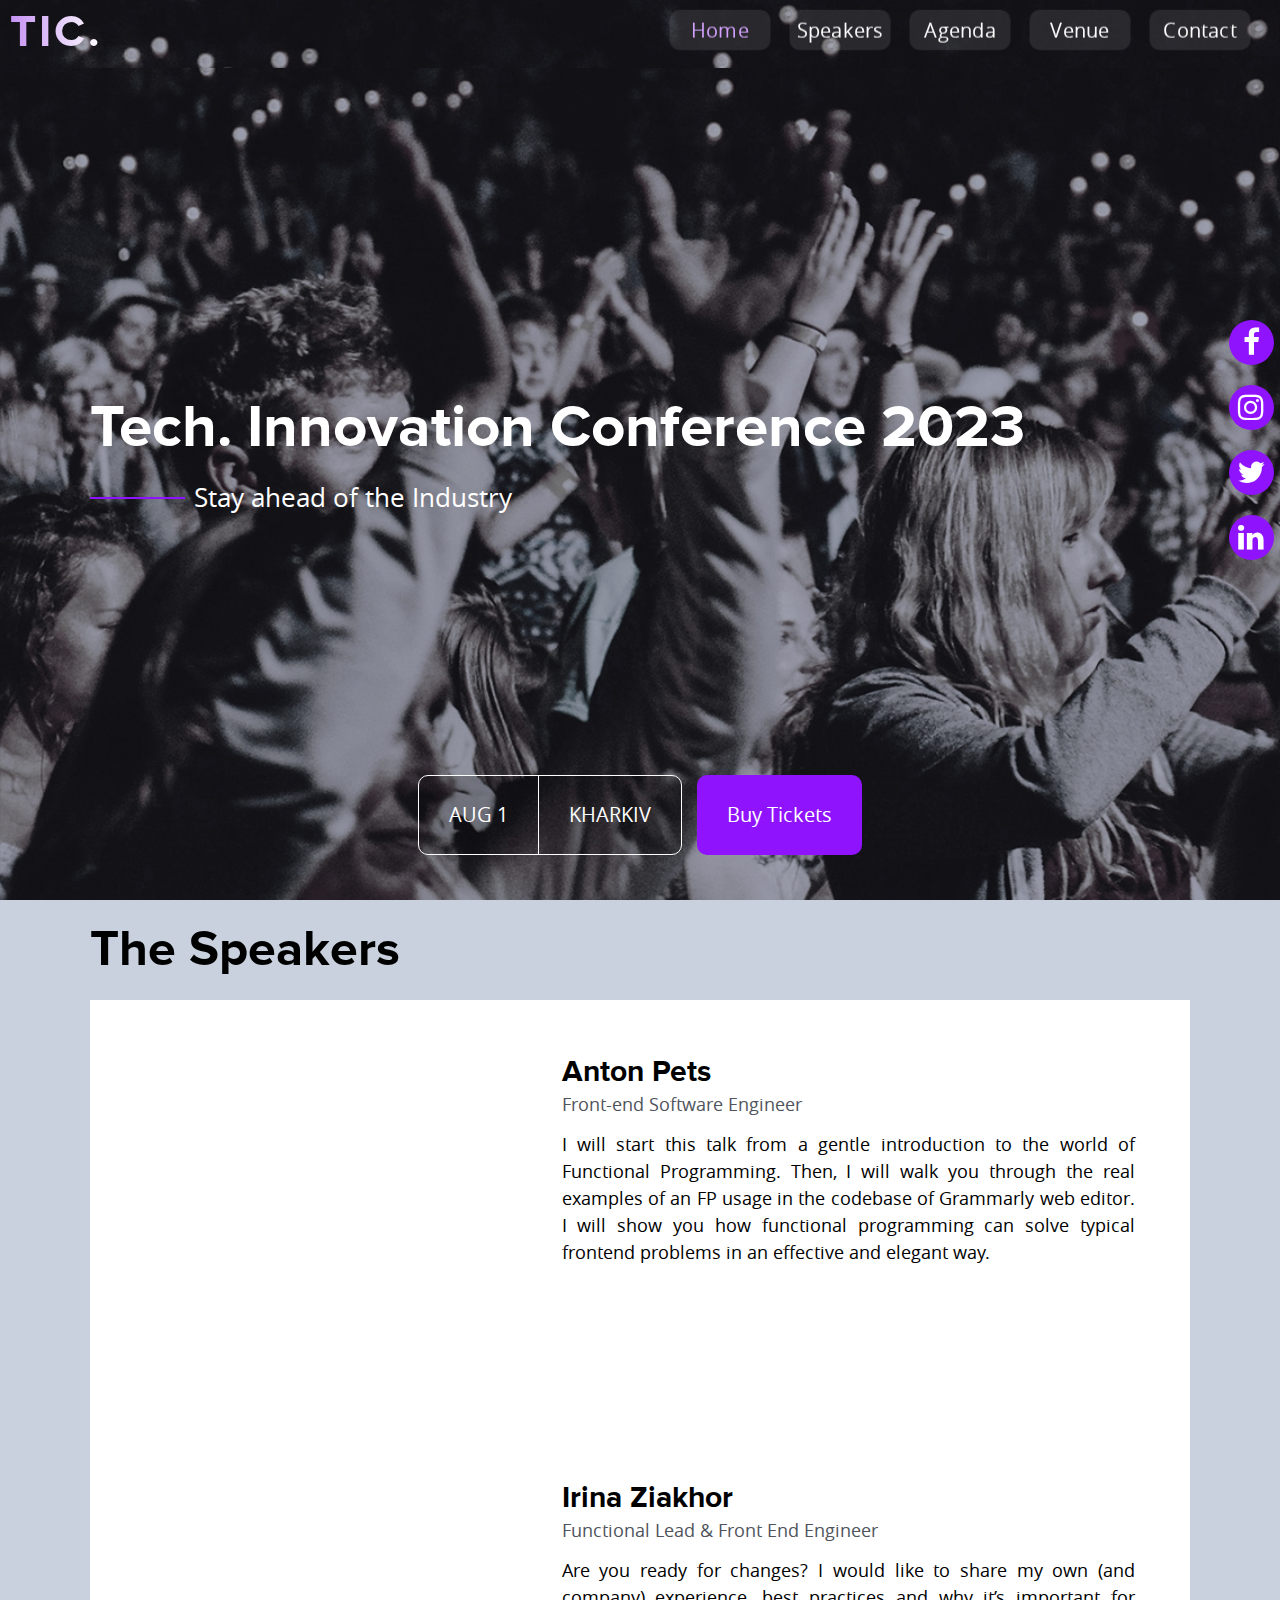
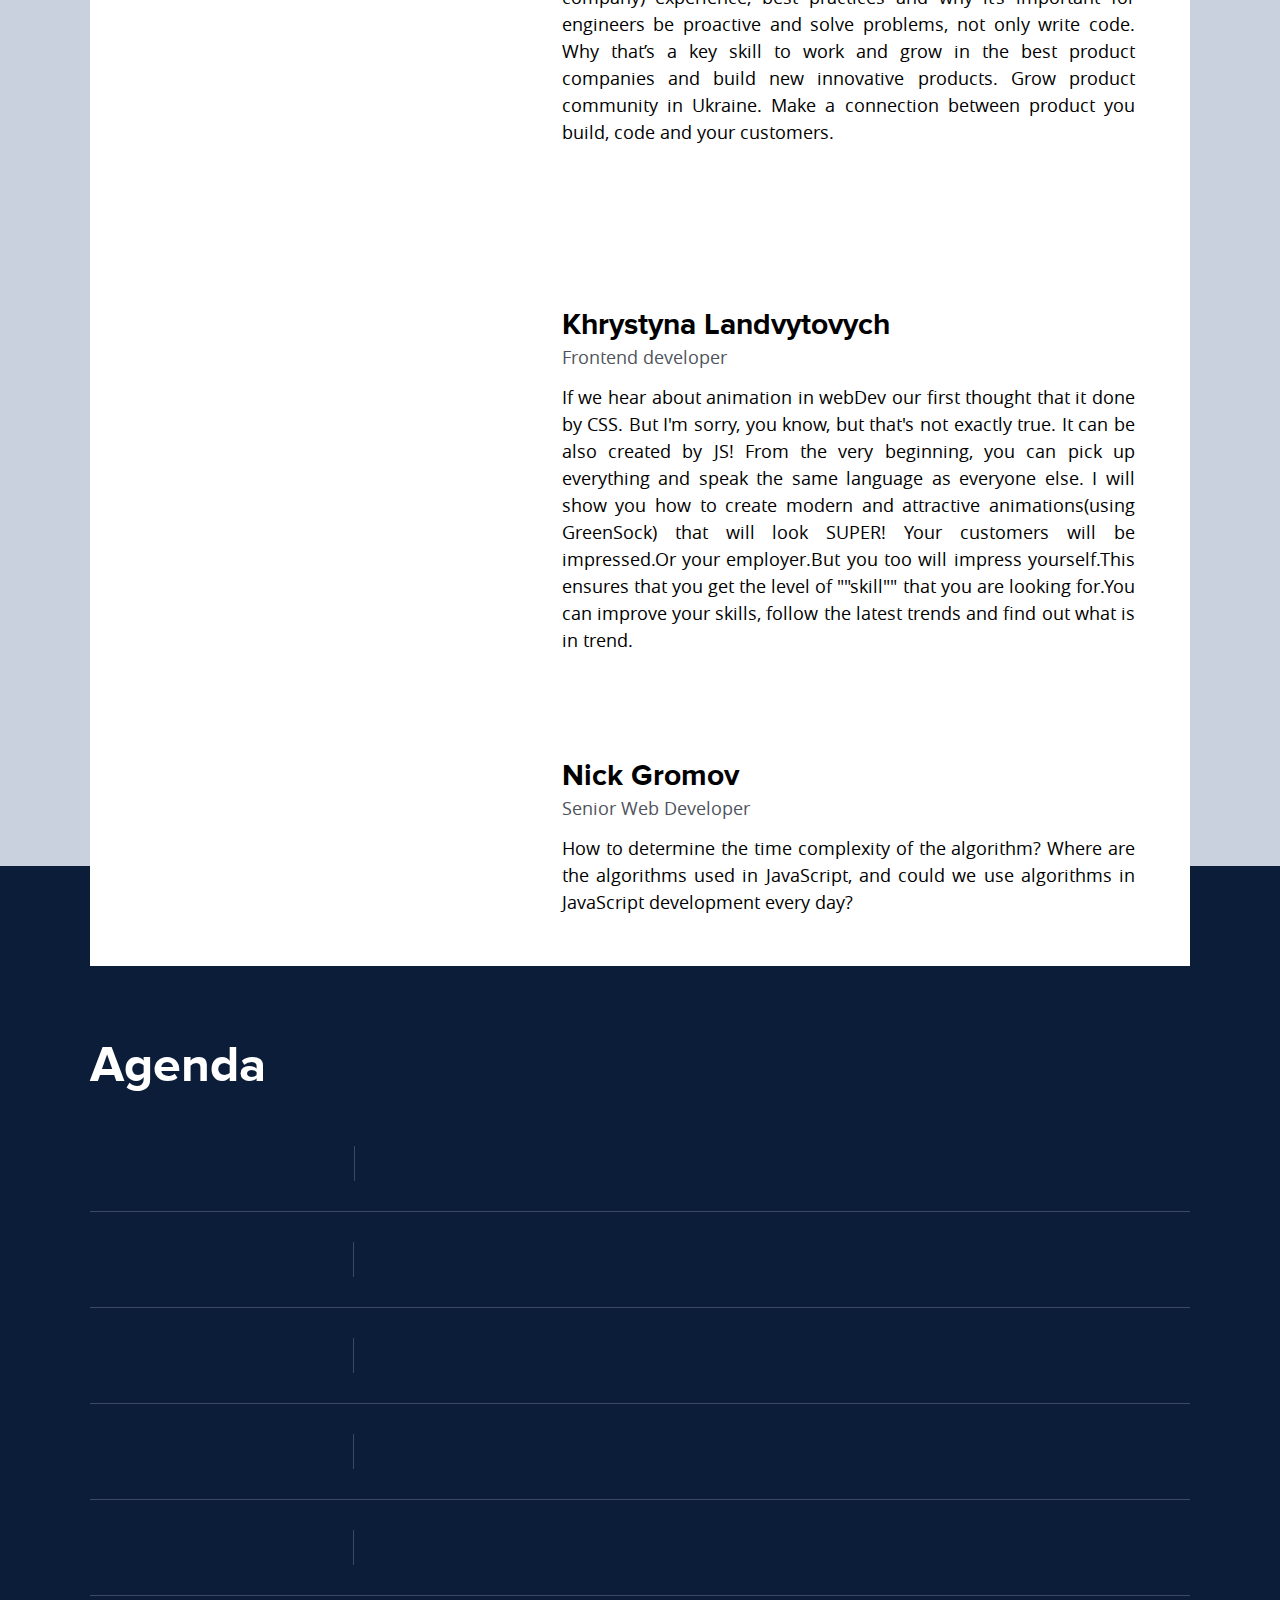
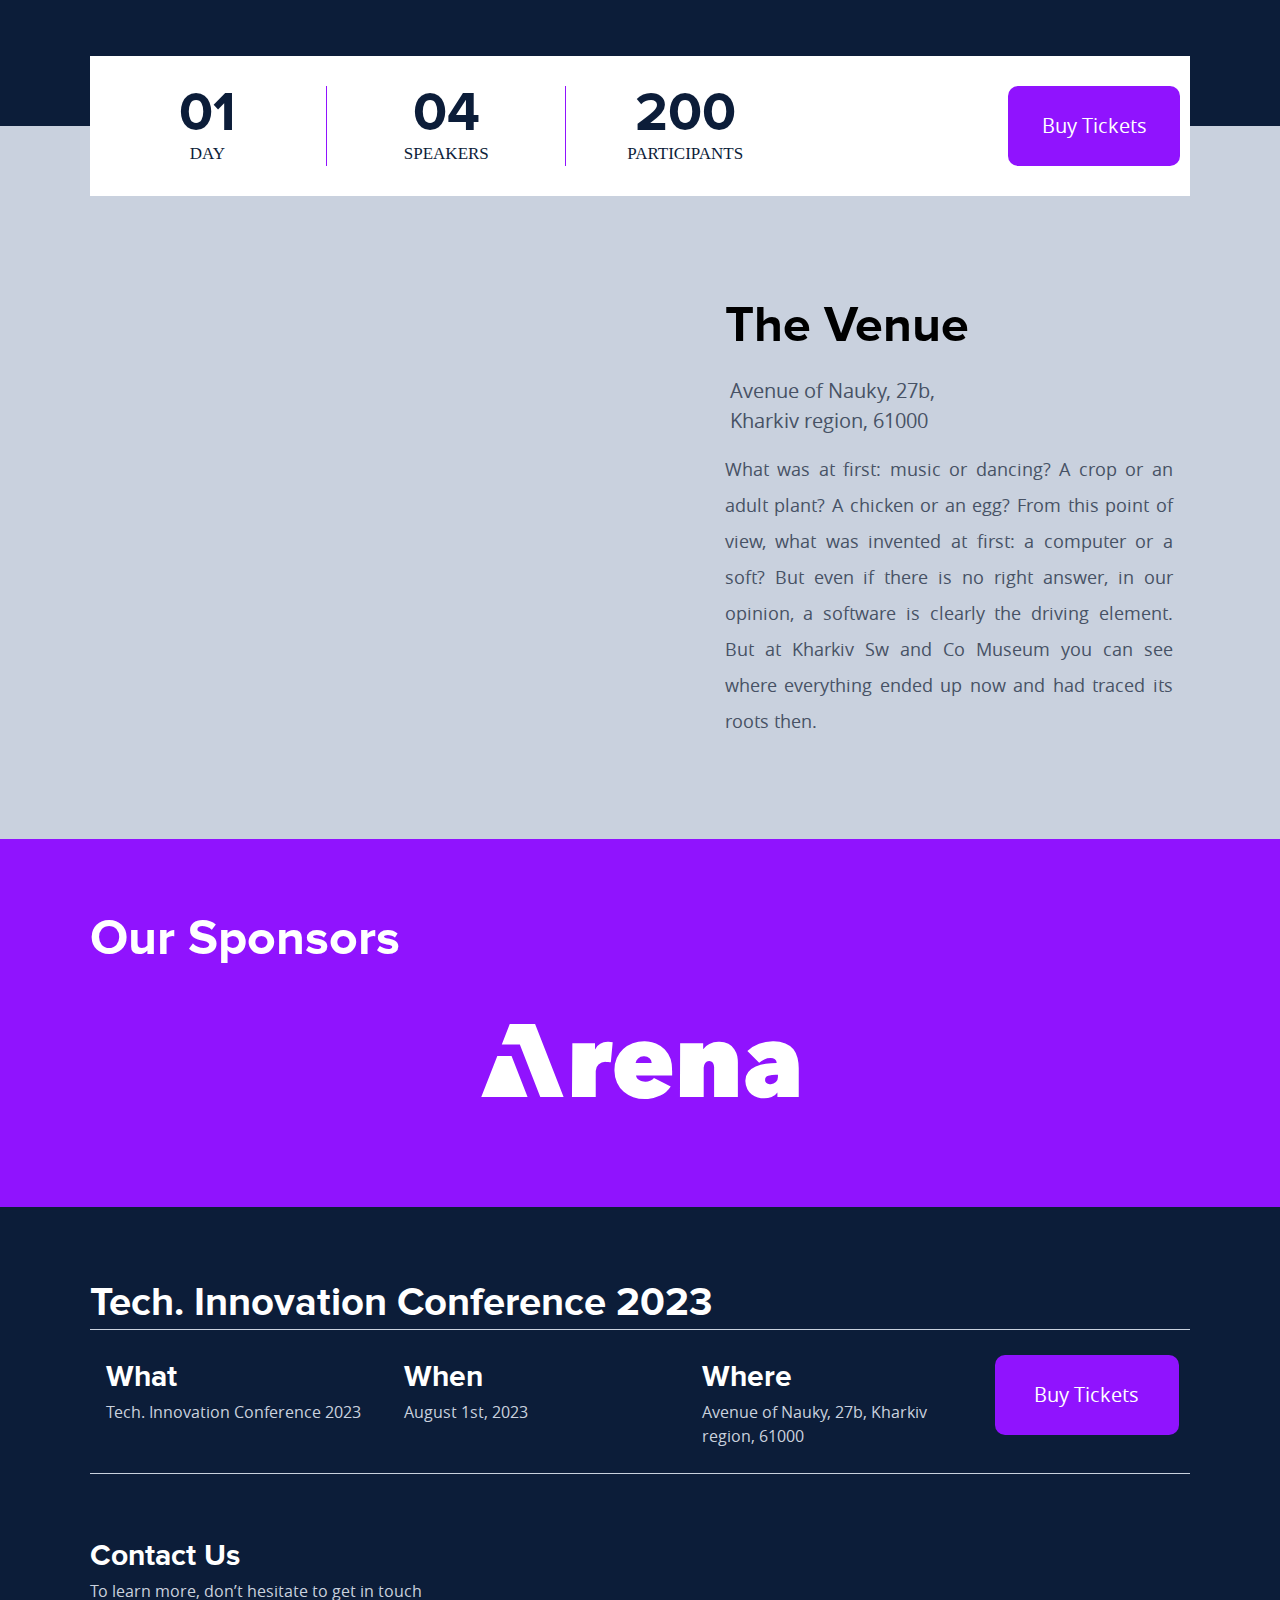
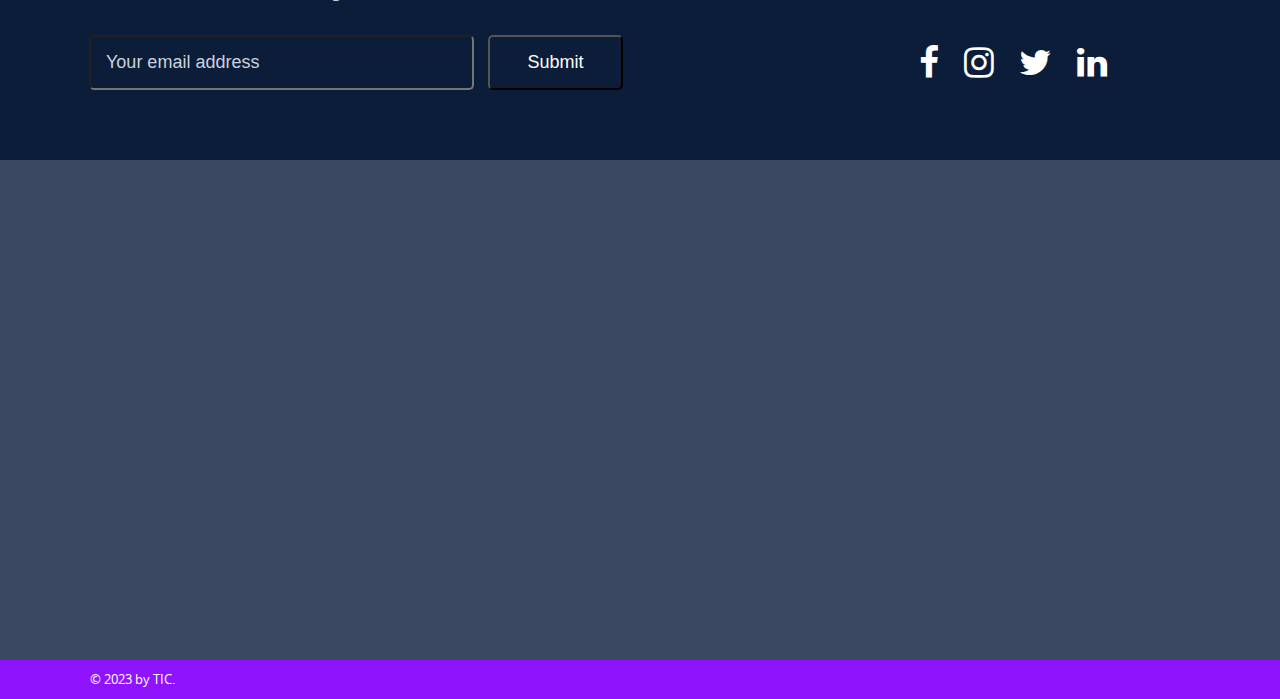
==== index.html @ 03f921d1 "all markup + math" ====
<!DOCTYPE html>
<html lang="en">
  <head>
    <meta charset="UTF-8" />
    <meta
      name="viewport"
      content="width=device-width, user-scalable=no, initial-scale=1.0, maximum-scale=1.0, minimum-scale=1.0"
    />
    <meta http-equiv="X-UA-Compatible" content="ie=edge" />
    <title>Tech</title>
    <link rel="stylesheet" href="css/reset.css" />
    <link rel="stylesheet" href="css/style.css" />
    <link rel="stylesheet" href="css/media.css" />
    <link
      rel="stylesheet"
      href="https://maxcdn.bootstrapcdn.com/font-awesome/4.5.0/css/font-awesome.min.css"
    />
  </head>

  <body>
    <header class="ba-header">
      <a href="#" class="ba-logo wow fadeInDown">
        TIC.
      </a>

      <button class="nav">
        <div class="nav__open">
          <span class="nav__open-line"></span>
          <span class="nav__open-line"></span>
          <span class="nav__open-line"></span>
        </div>
      </button>

      <nav>
        <ul class="menu">
          <li class="menu__item">
            <a href="#home" class="menu__item-link active">
              <span class="menu__item-link-hover menu__item-link--front"
                >Home</span
              >
              <span
                class="menu__item-link-hover menu__item-link--center"
              ></span>
              <span class="menu__item-link-hover menu__item-link--back"
                >Home</span
              >
            </a>
          </li>
          <li class="menu__item">
            <a href="#speakers" class="menu__item-link">
              <span class="menu__item-link-hover menu__item-link--front"
                >Speakers</span
              >
              <span
                class="menu__item-link-hover menu__item-link--center"
              ></span>
              <span class="menu__item-link-hover menu__item-link--back"
                >Speakers</span
              >
            </a>
          </li>
          <li class="menu__item">
            <a href="#agenda" class="menu__item-link">
              <span class="menu__item-link-hover menu__item-link--front"
                >Agenda</span
              >
              <span
                class="menu__item-link-hover menu__item-link--center"
              ></span>
              <span class="menu__item-link-hover menu__item-link--back"
                >Agenda</span
              >
            </a>
          </li>
          <li class="menu__item">
            <a href="#venue" class="menu__item-link">
              <span class="menu__item-link-hover menu__item-link--front"
                >Venue</span
              >
              <span
                class="menu__item-link-hover menu__item-link--center"
              ></span>
              <span class="menu__item-link-hover menu__item-link--back"
                >Venue</span
              >
            </a>
          </li>
          <li class="menu__item">
            <a href="#contact" class="menu__item-link">
              <span class="menu__item-link-hover menu__item-link--front"
                >Contact</span
              >
              <span
                class="menu__item-link-hover menu__item-link--center"
              ></span>
              <span class="menu__item-link-hover menu__item-link--back"
                >Contact</span
              >
            </a>
          </li>
        </ul>
      </nav>
    </header>

    <main>
      <section class="hero" id="home">
        <div class="container">
          <div>
            <h1
              class="hero__title  wow fadeInDown"
              data-wow-delay="1s"
              data-wow-duration="1s"
            >
              Tech. Innovation Conference 2023
            </h1>
            <p
              class="hero__tagline wow fadeInLeft"
              data-wow-delay="1.4s"
              data-wow-duration="2.5s"
            >
              Stay ahead of the Industry
            </p>
          </div>
          <div class="hero__about">
            <div class="hero__date">
              <p>
                AUG 1
              </p>
              <p>
                KHARKIV
              </p>
            </div>
            <div class="hero__btn">
              <a href="tickects.html" target="_blank">
                Buy Tickets
              </a>
            </div>
          </div>
          <div class="social">
            <ul class="social__wrapper">
              <li class="social__item">
                <a href="http://facebook.com" target="_blank">
                  <i class="fa fa-facebook-f"></i>
                </a>
              </li>
              <li class="social__item">
                <a href="http://instagram.com" target="_blank">
                  <i class="fa fa-instagram"></i>
                </a>
              </li>
              <li class="social__item">
                <a href="http://twitter.com" target="_blank">
                  <i class="fa fa-twitter"></i>
                </a>
              </li>
              <li class="social__item">
                <a href="http://linkedin.com" target="_blank">
                  <i class="fa fa-linkedin"></i>
                </a>
              </li>
            </ul>
          </div>
        </div>
      </section>

      <section class="speakers" id="speakers">
        <div class="container">
          <div class="speakers__title">
            <h2 class="speakers__title" data-after="FEATURED INDUSTRY EXPERTS">
              the speakers
            </h2>
          </div>

          <div class="speakers__wrapper">
            <div class="speakers__item row">
              <div
                class="speakers__photo col-xxxl-4 col-xxl-4 col-xl-4 col-lg-4 col-md-4 col-sm-12 col-xs-12 wow"
              >
                <img src="img/speakers/AntonPets.png" alt="Anton Pets" />
              </div>
              <div
                class="speakers__info col-xxxl-7 col-xxl-7 col-xl-7 col-lg-7 col-md-7 col-sm-12 col-xs-12"
              >
                <h3 class="speakers__name">
                  Anton Pets
                </h3>
                <p class="speakers__speciality">
                  Front-end Software Engineer
                </p>
                <p class="speakers__report">
                  I will start this talk from a gentle introduction to the world
                  of Functional Programming. Then, I will walk you through the
                  real examples of an FP usage in the codebase of Grammarly web
                  editor. I will show you how functional programming can solve
                  typical frontend problems in an effective and elegant way.
                </p>
              </div>
            </div>

            <div class="speakers__item row">
              <div
                class="speakers__photo col-xxxl-4 col-xxl-4 col-xl-4 col-lg-4 col-md-4 col-sm-12 col-xs-12 wow"
              >
                <img src="img/speakers/IrinaZiakhor.jpg" alt="Irina Ziakhor" />
              </div>
              <div
                class="speakers__info col-xxxl-7 col-xxl-7 col-xl-7 col-lg-7 col-md-7 col-sm-12 col-xs-12"
              >
                <h3 class="speakers__name">
                  Irina Ziakhor
                </h3>
                <p class="speakers__speciality">
                  Functional Lead & Front End Engineer
                </p>
                <p class="speakers__report">
                  Are you ready for changes? I would like to share my own (and
                  company) experience, best practices and why it’s important for
                  engineers be proactive and solve problems, not only write
                  code. Why that’s a key skill to work and grow in the best
                  product companies and build new innovative products. Grow
                  product community in Ukraine. Make a connection between
                  product you build, code and your customers.
                </p>
              </div>
            </div>

            <div class="speakers__item row">
              <div
                class="speakers__photo col-xxxl-4 col-xxl-4 col-xl-4 col-lg-4 col-md-4 col-sm-12 col-xs-12 wow"
              >
                <img
                  src="img/speakers/KhristinaLandvytovych.jpg"
                  alt="Khrysyna Landvytovych"
                />
              </div>
              <div
                class="speakers__info col-xxxl-7 col-xxl-7 col-xl-7 col-lg-7 col-md-7 col-sm-12 col-xs-12"
              >
                <h3 class="speakers__name">
                  Khrystyna Landvytovych
                </h3>
                <p class="speakers__speciality">
                  Frontend developer
                </p>
                <p class="speakers__report">
                  If we hear about animation in webDev our first thought that it
                  done by CSS. But I'm sorry, you know, but that's not exactly
                  true. It can be also created by JS! From the very beginning,
                  you can pick up everything and speak the same language as
                  everyone else. I will show you how to create modern and
                  attractive animations(using GreenSock) that will look SUPER!
                  Your customers will be impressed.Or your employer.But you too
                  will impress yourself.This ensures that you get the level of
                  ""skill"" that you are looking for.You can improve your
                  skills, follow the latest trends and find out what is in
                  trend.
                </p>
              </div>
            </div>

            <div class="speakers__item row">
              <div
                class="speakers__photo col-xxxl-4 col-xxl-4 col-xl-4 col-lg-4 col-md-4 col-sm-12 col-xs-12 wow"
              >
                <img src="img/speakers/NickGromov.png" alt="Nick Gromov" />
              </div>
              <div
                class="speakers__info col-xxxl-7 col-xxl-7 col-xl-7 col-lg-7 col-md-7 col-sm-12 col-xs-12"
              >
                <h3 class="speakers__name">
                  Nick Gromov
                </h3>
                <p class="speakers__speciality">
                  Senior Web Developer
                </p>
                <p class="speakers__report">
                  How to determine the time complexity of the algorithm? Where
                  are the algorithms used in JavaScript, and could we use
                  algorithms in JavaScript development every day?
                </p>
              </div>
            </div>
          </div>
        </div>
      </section>

      <section class="agenda" id="agenda">
        <div class="container">
          <h1 class="agenda__title" data-after="aug 1">
            Agenda
          </h1>
          <ul class="agenda__wrapper">
            <li
              class="agenda__item  col-xxl-12 col-xl-12 col-lg-12 col-md-12 col-sm-12 col-xs-12"
            >
              <p class="agenda__item--time">
                <span
                  class="wow fadeInLeft"
                  data-wow-delay="0.1s"
                  data-wow-duration="1.5s"
                >
                  10:00
                </span>
              </p>
              <p
                class="agenda__item--name wow fadeInRight"
                data-wow-delay="0.3s"
                data-wow-duration="1.5s"
              >
                Meet & Greet
              </p>
            </li>
            <li
              class="agenda__item  col-xxl-12 col-xl-12 col-lg-12 col-md-12 col-sm-12 col-xs-12"
            >
              <p class="agenda__item--time">
                <span
                  class="wow fadeInLeft"
                  data-wow-delay="0.4s"
                  data-wow-duration="1.5s"
                >
                  12:00
                </span>
              </p>
              <p
                class="agenda__item--name wow fadeInRight"
                data-wow-delay="0.6s"
                data-wow-duration="1.5s"
              >
                Sessions Stage
              </p>
            </li>
            <li
              class="agenda__item  col-xxl-12 col-xl-12 col-lg-12 col-md-12 col-sm-12 col-xs-12"
            >
              <p class="agenda__item--time">
                <span
                  class="wow fadeInLeft"
                  data-wow-delay="0.7s"
                  data-wow-duration="1.5s"
                  >13:00</span
                >
              </p>
              <p
                class="agenda__item--name wow fadeInRight"
                data-wow-delay="0.9s"
                data-wow-duration="1.5s"
              >
                Lunch
              </p>
            </li>
            <li
              class="agenda__item  col-xxl-12 col-xl-12 col-lg-12 col-md-12 col-sm-12 col-xs-12"
            >
              <p class="agenda__item--time">
                <span
                  class="wow fadeInLeft"
                  data-wow-delay="1s"
                  data-wow-duration="1.5s"
                >
                  14:00
                </span>
              </p>
              <p
                class="agenda__item--name wow fadeInRight"
                data-wow-delay="1.2s"
                data-wow-duration="1.5s"
              >
                Networking
              </p>
            </li>
            <li
              class="agenda__item  col-xxl-12 col-xl-12 col-lg-12 col-md-12 col-sm-12 col-xs-12"
            >
              <p class="agenda__item--time">
                <span
                  class="wow fadeInLeft"
                  data-wow-delay="1.3s"
                  data-wow-duration="1.5s"
                >
                  16:00
                </span>
              </p>
              <p
                class="agenda__item--name wow fadeInRight"
                data-wow-delay="1.5s"
                data-wow-duration="1.5s"
              >
                Q & A Session
              </p>
            </li>
          </ul>

          <div
            class="agenda__day col-xxxl-12 col-xxl-12 col-xl-12 col-lg-12 col-md-12"
          >
            <div class="col-xxl-8 col-xl-8 col-lg-8 col-md-8">
              <div class="row">
                <div
                  class="agenda__day-about col-xxxl-4 col-xxl-4 col-xl-4 col-lg-4 col-md-4"
                >
                  <p class="agenda__day-number">
                    01
                  </p>
                  <p class="agenda__day-name">
                    day
                  </p>
                </div>
                <div
                  class="agenda__day-about col-xxxl-4 col-xxl-4 col-xl-4 col-lg-4 col-md-4"
                >
                  <p class="agenda__day-number">
                    04
                  </p>
                  <p class="agenda__day-name">
                    speakers
                  </p>
                </div>
                <div
                  class="agenda__day-about col-xxxl-4 col-xxl-4 col-xl-4 col-lg-4 col-md-4"
                >
                  <p class="agenda__day-number">
                    200
                  </p>
                  <p class="agenda__day-name">
                    participants
                  </p>
                </div>
              </div>
            </div>
            <div class="col-xxl-2 col-xl-2 col-lg-2 col-md-3 col-lg-3">
              <div class="agenda__day-link">
                <a href="tickects.html" target="_blank">
                  Buy Tickets
                </a>
              </div>
            </div>
          </div>
        </div>
      </section>

      <section class="venue" id="venue">
        <div class="container">
          <div
            class="col-xxxl-5 col-xxl-5 col-xl-5 col-lg-5 col-md-5 col-sm-12 col-xs-12 venue__wrapper"
          >
            <h2 class="venue__title">
              the venue
            </h2>
            <address
              class="venue__address col-xxxl-6 col-xxl-6 col-xl-6 col-lg-6 col-md-6 col-sm-12 col-xs-12"
            >
              Avenue of Nauky, 27b, Kharkiv region, 61000
            </address>
            <p class="venue__text">
              What was at first: music or dancing? A crop or an adult plant? A
              chicken or an egg? From this point of view, what was invented at
              first: a computer or a soft? But even if there is no right answer,
              in our opinion, a software is clearly the driving element. But at
              Kharkiv Sw and Co Museum you can see where everything ended up now
              and had traced its roots then.
            </p>
          </div>
        </div>
      </section>

      <section class="sponsor">
        <div class="container">
          <h2 class="sponsor__title" data-after="leading in the industry">
            Our Sponsors
          </h2>
          <div class="row sponsor__wrapper ba-slider">
            <div class="sponsor__item">
              <a href="#">
                <svg height="75">
                  <use xlink:href="#arena"></use>
                </svg>
              </a>
            </div>
            <div class="sponsor__item">
              <a href="#">
                <svg height="75">
                  <use xlink:href="#bayview"></use>
                </svg>
              </a>
            </div>
            <div class="sponsor__item">
              <a href="#">
                <svg height="75">
                  <use xlink:href="#ciberfox"></use>
                </svg>
              </a>
            </div>
            <div class="sponsor__item">
              <a href="#">
                <svg height="75">
                  <use xlink:href="#chasebrands"></use>
                </svg>
              </a>
            </div>
          </div>
        </div>
      </section>

      <section class="contact" id="contact">
        <div class="container">
          <h2 class="contact__title">
            Tech. Innovation Conference 2023
          </h2>
          <div class="contact__wrapper row">
            <div
              class="contact__item col-xxxl-3 col-xxl-3 col-xl-3 col-lg-3 col-md-3 col-sm-12 col-xs-12"
            >
              <p class="contact__name">
                what
              </p>
              <p class="contact__about">
                Tech. Innovation Conference 2023
              </p>
            </div>
            <div
              class="contact__item col-xxxl-3 col-xxl-3 col-xl-3 col-lg-3 col-md-3 col-sm-12 col-xs-12"
            >
              <p class="contact__name">
                when
              </p>
              <p class="contact__about">
                August 1st, 2023
              </p>
            </div>
            <div
              class="contact__item col-xxxl-3 col-xxl-3 col-xl-3 col-lg-3 col-md-3 col-sm-12 col-xs-12"
            >
              <p class="contact__name">
                where
              </p>
              <address class="contact__about">
                Avenue of Nauky, 27b, Kharkiv region, 61000
              </address>
            </div>
            <div
              class="contact__link col-xxxl-2 col-xxl-2 col-xl-2 col-lg-3 col-md-3 col-sm-6 col-xs-8"
            >
              <a href="tickects.html" target="_blank">
                Buy Tickets
              </a>
            </div>
          </div>
          <h3 class="contact__form-name">
            contact us
          </h3>
          <p class="contact__text">
            To learn more, don’t hesitate to get in touch
          </p>
          <div class="row contact__form">
            <div
              class="col-xxxl-6 col-xxl-6 col-xl-6 col-lg-7 col-md-12 col-sm-12 col-xs-12"
            >
              <form action="" method="">
                <input
                  type="email"
                  name="email"
                  id=""
                  placeholder="Your email address"
                  required
                />
                <input type="submit" value="Submit" />
              </form>
            </div>
            <div
              class="col-xxxl-6 col-xxl-6 col-xl-6 col-lg-5 col-md-12 col-sm-12 col-xs-12 social"
            >
              <ul class="social__wrapper">
                <li class="social__item">
                  <a href="http://facebook.com" target="_blank">
                    <i class="fa fa-facebook-f"></i>
                  </a>
                </li>
                <li class="social__item">
                  <a href="http://instagram.com" target="_blank">
                    <i class="fa fa-instagram"></i>
                  </a>
                </li>
                <li class="social__item">
                  <a href="http://twitter.com" target="_blank">
                    <i class="fa fa-twitter"></i>
                  </a>
                </li>
                <li class="social__item">
                  <a href="http://linkedin.com" target="_blank">
                    <i class="fa fa-linkedin"></i>
                  </a>
                </li>
              </ul>
            </div>
          </div>
        </div>
      </section>

      <section>
      <div id="map"></div>
      </section>
      
    </main>

    <footer class="ba-footer">
      <div class="container">
        <p>© 2023 by TIC.</p>
      </div>
    </footer>

    <div class="visually-hidden">
      <svg width="0" height="0" style="position:absolute">
        <symbol viewBox="0 0 66.81 15.782" id="arena">
          <g>
            <path
              d="M19.17 4.05h4.77v1.29a3.07 3.07 0 0 1 2.77-1.59 3.54 3.54 0 0 1 .95.11l-.39 4.21a3.58 3.58 0 0 0-.53-.1h-.52a2.15 
                        2.15 0 0 0-1.55.56 1.85 1.85 0 0 0-.58 1.37v5.48h-5zm21 5.76v1.05h-7.6a1.06 1.06 0 0 0 .21.54 1.74 1.74 0 0 0 .45.4 1.79 
                        1.79 0 0 0 .6.26 2.59 2.59 0 0 0 .68.09 2.32 2.32 0 0 0 1.14-.25 2.14 2.14 0 0 0 .7-.55l3.52 1.79a5.22 5.22 0 0 1-2.18 1.93 
                        7.37 7.37 0 0 1-3.31.71 7.48 7.48 0 0 1-2.39-.39 6.17 6.17 0 0 1-2-1.15 5.55 5.55 0 0 1-1.42-1.9 6.1 6.1 0 0 1-.54-2.64 6.19 
                        6.19 0 0 1 .49-2.52 5.61 5.61 0 0 1 1.35-1.91 6.1 6.1 0 0 1 2-1.22 7.14 7.14 0 0 1 2.46-.42 6.16 6.16 0 0 1 2.43.46 5.33 
                        5.33 0 0 1 1.87 1.28 5.84 5.84 0 0 1 1.22 2 7.08 7.08 0 0 1 .28 2.44zM35.85 8.2a1.24 1.24 0 0 0-.44-1 1.72 1.72 0 0 0-1.19-.39 
                        1.7 1.7 0 0 0-1.22.46 1.63 1.63 0 0 0-.52.93zm6-4.15h4.85V5.3A3.43 3.43 0 0 1 48 4.22a4 4 0 0 1 2-.47 4.12 4.12 0 0 1 2 .43 3.61 
                        3.61 0 0 1 1.24 1.11 4.16 4.16 0 0 1 .64 1.51A8 8 0 0 1 54 8.48v6.87h-5v-6a2.1 2.1 0 0 0-.26-1.21 1 1 0 0 0-.81-.34 1 1 0 0 0-.8.4
                         1.79 1.79 0 0 0-.32 1.15v6h-5zm20.3 4.13a.89.89 0 0 0-.35-.77 1.66 1.66 0 0 0-.94-.24 2.91 2.91 0 0 0-1.3.29 5.48 5.48 0 0 0-1.08.67L56 
                         5.69a7.16 7.16 0 0 1 2.45-1.53 8.11 8.11 0 0 1 2.92-.53 6.8 6.8 0 0 1 2.63.45 4 4 0 0 1 1.7 1.24 4.7 4.7 0 0 1 .86 1.85 9.41 9.41 0 0 1 .25 
                         2.23v5.95h-4.49v-.91a2.39 2.39 0 0 1-1.22.93 4.84 4.84 0 0 1-1.55.28 5 5 0 0 1-1.36-.2 3.67 3.67 0 0 1-1.27-.62 3.21 3.21 0 0 1-.92-1.12 3.46 
                         3.46 0 0 1-.42-1.71 2.94 2.94 0 0 1 .61-1.92 4.15 4.15 0 0 1 1.56-1.16 7.51 7.51 0 0 1 2.11-.57 18.2 18.2 0 0 1 2.29-.15zm0 2.49a5.64 5.64 0 0 
                         0-1.76.23.88.88 0 0 0-.66.88.65.65 0 0 0 .11.4.87.87 0 0 0 .27.27 1.61 1.61 0 0 0 .38.16 1.33 1.33 0 0 0 .38.05 1.48 1.48 0 0 0 1.13-.45 1.6 1.6 
                         0 0 0 .43-1.16v-.38zM11.33 0H6L4.32 4.34h3.8l4.3 11h4.91zM0 15.35h9.75L6.38 6.71h-3z"
            ></path>
          </g>
        </symbol>
        <symbol viewBox="0 0 106.961 20.071" id="bayview">
          <g>
            <path
              d="M30.35 9.74a3.39 3.39 0 0 0-1.07-.52 2.47 2.47 0 0 0-.64-.12 3.19 3.19 0 0 0 1.11-.34 3.33 3.33 0 0 0 .86-.66 2.79 2.79 0 0 0 .56-.9 3 3 0 
                        0 0 .2-1.08 4.09 4.09 0 0 0-.23-1.33 3.06 3.06 0 0 0-.74-1.16 3.74 3.74 0 0 0-1.4-.87 6 6 0 0 0-2.1-.31h-5.6v14h5.61a7.35 7.35 0 0 0 2-.25 4.44 
                        4.44 0 0 0 1.54-.76 3.34 3.34 0 0 0 1-1.22 3.79 3.79 0 0 0 .36-1.69 3.16 3.16 0 0 0-.44-1.74 3.68 3.68 0 0 0-1.02-1.05zm-8.19-6.55h4.75a6.4 6.4 
                        0 0 1 1.34.14 3.28 3.28 0 0 1 1.13.46 2.48 2.48 0 0 1 .79.85 2.61 2.61 0 0 1 .29 1.28A2.66 2.66 0 0 1 29.58 8a3.89 3.89 0 0 1-2.67.8h-4.75zm7.7 
                        11.73a4.83 4.83 0 0 1-2.95.8h-4.75V9.55h4.75a8.48 8.48 0 0 1 1.4.13 4.18 4.18 0 0 1 1.3.46 2.78 2.78 0 0 1 .95.92 2.66 2.66 0 0 1 .37 1.48 2.75 
                        2.75 0 0 1-1.07 2.38zm11.38.79a.66.66 0 0 1-.2-.29A1.59 1.59 0 0 1 41 15V8.73a2.39 2.39 0 0 0-.83-1.88 4.09 4.09 0 0 0-2.66-.71 4.29 4.29 0 0 
                        0-2.86.86 3.31 3.31 0 0 0-1.07 2.51h.75a2.67 2.67 0 0 1 .91-2 3.44 3.44 0 0 1 2.19-.66 4.89 4.89 0 0 1 1.3.15 2.56 2.56 0 0 1 .86.43 1.93 1.93 
                        0 0 1 .49.63 2 2 0 0 1 .16.77 5.35 5.35 0 0 1-.06.88 1 1 0 0 1-.3.58 1.54 1.54 0 0 1-.69.35 6.49 6.49 0 0 1-1.27.19l-1.16.1a12 12 0 0 0-1.26.19 
                        4 4 0 0 0-1.2.47 2.54 2.54 0 0 0-1.25 2.32 2.56 2.56 0 0 0 .89 2.09 3.89 3.89 0 0 0 2.49.7 4.65 4.65 0 0 0 1.33-.18 4 4 0 0 0 1.09-.52 3.82 3.82 
                        0 0 0 .82-.72 3.1 3.1 0 0 0 .51-.85V15a2.67 2.67 0 0 0 .05.58 1.11 1.11 0 0 0 .18.46.9.9 0 0 0 .4.31 1.8 1.8 0 0 0 .72.12 2.09 2.09 0 0 0 .61-.08v-.62a5 
                        5 0 0 1-.55.05.63.63 0 0 1-.35-.11zm-1-3.1a5.13 5.13 0 0 1-.11.76 3.29 3.29 0 0 1-.5 1.16 3.55 3.55 0 0 1-1.14 1.06 3.8 3.8 0 0 1-2 .46 3.11 3.11 0 0 
                        1-1.94-.54 1.93 1.93 0 0 1-.71-1.66 2.2 2.2 0 0 1 .27-1.15 2.16 2.16 0 0 1 .72-.69 3.33 3.33 0 0 1 1-.37c.37-.07.73-.12 1.1-.16l1.26-.12a10.24 10.24 0 
                        0 0 1.24-.18 1.45 1.45 0 0 0 .84-.45zm10-6.24h.84l-4.35 11.17c-.21.5-.4.93-.58 1.29a2.12 2.12 0 0 1-.59.79 1.93 1.93 0 0 1-.94.39 13.37 13.37 0 0 
                        1-1.42.06v-.64a5.06 5.06 0 0 0 1.26-.13 2 2 0 0 0 .84-.52 2.52 2.52 0 0 0 .45-.8c.16-.38.36-.91.59-1.58l-4.22-10H43l3.75 9.21zm11.04-3.92h.86l-5.24
                         14h-1l-5.22-14h.9l4.81 13.27zm1.51 3.92h.74v10.09h-.74zm0-3.92h.74v2h-.74zM73.25 7.6a4 4 0 0 0-1.36-1.07A4.33 4.33 0 0 0 70 6.14a4.38 4.38 0 0 0-2 .44 
                         4.18 4.18 0 0 0-1.42 1.18 5.1 5.1 0 0 0-.86 1.71 7.11 7.11 0 0 0-.28 2 7.52 7.52 0 0 0 .27 2.05 4.77 4.77 0 0 0 .84 1.65 4 4 0 0 0 1.39 1.1 4.59 4.59 0 
                         0 0 2 .4 4.43 4.43 0 0 0 2.94-.94 4.5 4.5 0 0 0 1.44-2.71h-.75a4.09 4.09 0 0 1-1.22 2.21 3.51 3.51 0 0 1-2.4.79 3.64 3.64 0 0 1-1.62-.35 3.31 3.31 0 0 
                         1-1.16-1 4.24 4.24 0 0 1-.7-1.41 5.85 5.85 0 0 1-.24-1.69v-.11h8.17a1.7 1.7 0 0 1 0-.21 1.85 1.85 0 0 0 0-.23 6.26 6.26 0 0 0-.29-1.91 4.72 4.72 0 0 
                         0-.86-1.51zm-7 3.27a6.13 6.13 0 0 1 .32-1.53A3.89 3.89 0 0 1 67.25 8a3.58 3.58 0 0 1 1.16-.9A3.51 3.51 0 0 1 70 6.79a3.32 3.32 0 0 1 1.51.33 3.48 3.48 
                         0 0 1 1.12.88 4 4 0 0 1 .7 1.3 5.66 5.66 0 0 1 .27 1.56zM88 6.37h.82l-3.21 10.09h-.92l-2.76-9.14-2.83 9.14h-.94L75 6.37h.8l2.85 9.23 2.75-9.23h1l2.76 
                         9.23zm2.53 8.07h1v2h-1zm4.52-12h.74v2h-.74zm0 3.92h.74v10.1h-.74zm11.61 3a5 5 0 0 0-.9-1.68 4.09 4.09 0 0 0-1.45-1.15 4.9 4.9 0 0 0-4 0 4.18 4.18 0 0 
                         0-1.45 1.15A5 5 0 0 0 98 9.39a6.69 6.69 0 0 0-.3 2 6.8 6.8 0 0 0 .3 2 5 5 0 0 0 .89 1.68 4.67 4.67 0 0 0 5.42 1.14 4.43 4.43 0 0 0 1.45-1.14 5 5 0 0
                          0 .9-1.68 6.8 6.8 0 0 0 .3-2 6.69 6.69 0 0 0-.27-2zm-.7 3.76a4.75 4.75 0 0 1-.75 1.49 3.65 3.65 0 0 1-1.21 1 3.86 3.86 0 0 1-3.34 0 3.69 3.69 0 0 
                          1-1.22-1 5 5 0 0 1-.74-1.49 5.84 5.84 0 0 1-.26-1.73 6 6 0 0 1 .26-1.74 4.78 4.78 0 0 1 .74-1.48 3.57 3.57 0 0 1 1.22-1 3.86 3.86 0 0 1 3.34 0 3.54
                           3.54 0 0 1 1.21 1 4.59 4.59 0 0 1 .79 1.51 6 6 0 0 1 .25 1.74 5.84 5.84 0 0 1-.25 1.73zM0 16.33h16.33V0H0zM.5.82l7.42 6.92v8.09H.5zm7.92 
                           15V7.88h7.41v8zm7.41-8.45H8.26L.89.5h14.94z"
            ></path>
          </g>
        </symbol>
        <symbol viewBox="0 0 38.52 19.31" id="ciberfox">
          <g>
            <path
              d="M8.34 6.23A4.4 4.4 0 0 1 4.4 8.61 4.38 4.38 0 0 1 0 4.31 4.39 4.39 0 0 1 4.4 0a4.45 4.45 0 0 1 3.93 2.36l-1.94.87a2.26 2.26 0 1 0-2 3.33 2.22 2.22 
                    0 0 0 2-1.18zM12 .16v8.3H9.83V.16zm2.23 0h4.13c1.79 0 2.69 1 2.69 2.29a1.86 1.86 0 0 1-1 1.74 2 2 0 0 1 1.38 1.93c0 1.37-1 2.34-2.7 2.34h-4.54zm2.13 
                    1.93v1.32h1.76c.57 0 .78-.26.78-.66a.61.61 0 0 0-.67-.66zm0 3v1.44h2.13c.57 0 .79-.31.79-.74s-.22-.72-.79-.72zM23.05.16h6.37v2.06h-4.24v1.19h3.48v1.93h-3.48V6.4h4.24v2.06h-6.37zm12.2 
                    0a2.85 2.85 0 0 1 3.11 3A2.91 2.91 0 0 1 36.72 6l1.8 2.51H36l-1.6-2.28h-1.08v2.23H31.2V.16zm-1.93 1.93v2.22h1.81a1 1 0 0 0 1.17-1.1 1 1 0 0 
                    0-1.17-1.12zM.39 10.8h6.16v2.06h-4v1.47H5.9v1.93H2.51v2.84H.39zm25.36-.16H12.22A4.39 4.39 0 0 0 7.82 15a4.39 4.39 0 0 0 4.4 4.31h13.53a4.39 4.39 0 0 0 
                    4.4-4.31 4.39 4.39 0 0 0-4.4-4.36zm0 6.56H12.22a2.26 2.26 0 0 1 0-4.51h13.53a2.26 2.26 0 0 1 0 4.51zm12.7-6.4l-2.78 4.13 2.85 4.17h-2.59l-1.54-2.28-1.53 
                    2.28h-2.59l2.85-4.17-2.78-4.13h2.51l1.54 2.27 1.55-2.27z"
            ></path>
          </g>
        </symbol>
        <symbol viewBox="0 0 99.003 12.48" id="chasebrands">
          <g>
            <path
              d="M32.45 9.93a3.5 3.5 0 0 1-.56.66 3.89 3.89 0 0 1-.76.55 4.07 4.07 0 0 1-1 .37 4.56 4.56 0 0 1-1.14.14 5 5 0 0 1-1.92-.36 4.47 4.47 0 0 1-2.5-2.52 5.24 
                    5.24 0 0 1-.35-1.92 5.06 5.06 0 0 1 .36-1.93 4.52 4.52 0 0 1 2.55-2.52A5 5 0 0 1 29 2a4.6 4.6 0 0 1 1 .11 4.21 4.21 0 0 1 .91.29 3.73 3.73 0 0 1 .78.46 2.74 2.74 
                    0 0 1 .58.6l-.77.57a3 3 0 0 0-.38-.44 2.39 2.39 0 0 0-.57-.39 3.64 3.64 0 0 0-.7-.27 3.12 3.12 0 0 0-.82-.1 3.72 3.72 0 0 0-1.6.32 3.46 3.46 0 0 0-1.19.87 3.68 3.68 
                    0 0 0-.75 1.27 4.49 4.49 0 0 0-.26 1.52 4.35 4.35 0 0 0 .27 1.52 3.64 3.64 0 0 0 .75 1.26 3.5 3.5 0 0 0 1.2.87 3.66 3.66 0 0 0 1.58.32 3.55 3.55 0 0 0 1.5-.32 2.85 
                    2.85 0 0 0 1.19-1zm2.48-3.56a1.82 1.82 0 0 1 .81-.84A2.49 2.49 0 0 1 37 5.22a2.14 2.14 0 0 1 1.72.68 2.75 2.75 0 0 1 .58 1.81v3.71h-.88V8.07a4.49 4.49 0 0 0-.08-.86 
                    1.91 1.91 0 0 0-.34-.67 1.34 1.34 0 0 0-.51-.43 1.82 1.82 0 0 0-.75-.11 1.6 1.6 0 0 0-.68.15 1.63 1.63 0 0 0-.59.43 2.1 2.1 0 0 0-.41.74 3 3 0 0 0-.16 1.05v3.1H34V1.65h.88v4.72zm9.89 
                    1.14a1.54 1.54 0 0 0-.41-1.17 1.7 1.7 0 0 0-1.2-.34 2.6 2.6 0 0 0-1 .2 2.56 2.56 0 0 0-.79.51l-.49-.58a3 3 0 0 1 1-.62 3.79 3.79 0 0 1 1.39-.24 3.05 3.05 0 0 1 .92.13 2.28 2.28 0 0 
                    1 .75.41 1.86 1.86 0 0 1 .5.69 2.35 2.35 0 0 1 .18 1v3.38c0 .25 0 .46.08.63H45c0-.15 0-.31-.07-.48a4.32 4.32 0 0 1 0-.5 2.65 2.65 0 0 1-.94.87 2.86 2.86 0 0 1-1.26.26 2.94 2.94 0 0 
                    1-.71-.09 2.12 2.12 0 0 1-.68-.32 1.84 1.84 0 0 1-.5-.57 1.74 1.74 0 0 1-.2-.86 1.6 1.6 0 0 1 .36-1.1 2 2 0 0 1 .86-.72 5.47 5.47 0 0 1 1.37-.26q.77-.04 1.59-.04zm-.26.89h-1.09a4.84 
                    4.84 0 0 0-1 .18 1.77 1.77 0 0 0-.73.4.88.88 0 0 0-.29.68 1.08 1.08 0 0 0 .13.54 1 1 0 0 0 .33.36 1.35 1.35 0 0 0 .46.19 2.07 2.07 0 0 0 .5.06 2 2 0 0 0 .83-.16 1.84 1.84 0 0 0 .61-.44 
                    2 2 0 0 0 .37-.64 2.13 2.13 0 0 0 .13-.76V8.4zm6.57-1.59a1.59 1.59 0 0 0-.59-.62 1.68 1.68 0 0 0-.9-.24 1.82 1.82 0 0 0-.46.06 1.31 1.31 0 0 0-.42.16 1 1 0 0 0-.29.3.83.83 0 0 
                    0-.11.43.74.74 0 0 0 .35.65 3.28 3.28 0 0 0 1.1.38 3.72 3.72 0 0 1 1.58.64 1.39 1.39 0 0 1 .51 1.13 1.78 1.78 0 0 1-.2.87 1.71 1.71 0 0 1-.52.58 2.31 2.31 0 0 1-.73.33 3.81 
                    3.81 0 0 1-.82.09 3.24 3.24 0 0 1-1.33-.28 2.47 2.47 0 0 1-1.06-.89l.7-.52a1.82 1.82 0 0 0 .68.67 1.89 1.89 0 0 0 1 .27 2.5 2.5 0 0 0 .55-.05 1.12 1.12 0 0 0 .45-.18.9.9 0 0 
                    0 .31-.33.94.94 0 0 0 .07-.49.78.78 0 0 0-.46-.72 6.14 6.14 0 0 0-1.33-.45 5 5 0 0 1-.57-.16 2 2 0 0 1-.56-.28 1.6 1.6 0 0 1-.43-.47 1.42 1.42 0 0 1-.13-.69 1.62 1.62 0 0 
                    1 .18-.79 1.49 1.49 0 0 1 .49-.54 2.19 2.19 0 0 1 .69-.32 3 3 0 0 1 .8-.1 2.83 2.83 0 0 1 1.23.28 2 2 0 0 1 .89.8zm8 1.41v.19a1.8 1.8 0 0 1 0 .22h-5a2.44 2.44 0 0 0 .18.85 
                    2.1 2.1 0 0 0 .47.7 2.27 2.27 0 0 0 .7.47 2 2 0 0 0 .86.17 2.14 2.14 0 0 0 1.18-.31 2.42 2.42 0 0 0 .76-.73l.66.51a3.25 3.25 0 0 1-1.2 1 3.44 3.44 0 0 1-1.4.29 3.24 3.24 0 
                    0 1-1.25-.24 2.78 2.78 0 0 1-1-.66 3.05 3.05 0 0 1-.66-1 3.28 3.28 0 0 1-.23-1.26 3.3 3.3 0 0 1 .23-1.27 2.92 2.92 0 0 1 1.61-1.67 3 3 0 0 1 1.2-.24 3.11 3.11 0 0 1 1.26.24 
                    2.58 2.58 0 0 1 .9.64 2.89 2.89 0 0 1 .55 1 3.68 3.68 0 0 1 .2 1.1zm-.89-.29a2.18 2.18 0 0 0-.55-1.41A1.86 1.86 0 0 0 56.25 6a2 2 0 0 0-.81.17 2 2 0 0 0-.66.44 2 2 0 0 0-.45.63 
                    2.14 2.14 0 0 0-.2.74zm2.82-5.66h2.73a5.51 5.51 0 0 1 1 .11 3 3 0 0 1 1 .38 2 2 0 0 1 .68.71 2.24 2.24 0 0 1 .27 1.14 1.91 1.91 0 0 1-.45 1.26 2 2 0 0 1-1.18.7 2.44 2.44 0 0 1 
                    1.48.69 2.17 2.17 0 0 1 .58 1.6 2.4 2.4 0 0 1-.23 1 2.36 2.36 0 0 1-.68.8 3.22 3.22 0 0 1-1.07.51 5.15 5.15 0 0 1-1.42.18h-2.69zm.93 4h1.88a3.23 3.23 0 0 0 .68-.08 2 2 0 0 
                    0 .62-.26 1.57 1.57 0 0 0 .46-.5 1.5 1.5 0 0 0 .17-.76 1.46 1.46 0 0 0-.17-.75 1.38 1.38 0 0 0-.47-.49 1.91 1.91 0 0 0-.7-.28 3.89 3.89 0 0 0-.85-.09H62zm0 4.34h1.74a4.34 
                    4.34 0 0 0 1-.1 2.47 2.47 0 0 0 .8-.31 1.7 1.7 0 0 0 .55-.55 1.67 1.67 0 0 0 .2-.83 1.53 1.53 0 0 0-.61-1.34A2.91 2.91 0 0 0 63.91 7H62zm7-4.55v-.7h.84V6.4a2.15 2.15 0 0 
                    1 1.94-1.19h.58l-.11.84h-.26a2.19 2.19 0 0 0-.36 0 1.86 1.86 0 0 0-.67.13 1.54 1.54 0 0 0-.57.41 1.92 1.92 0 0 0-.38.71 3.17 3.17 0 0 0-.15 1v3.09H69V6.07zM77.2 7.5a1.54 
                    1.54 0 0 0-.41-1.17A1.7 1.7 0 0 0 75.58 6a2.6 2.6 0 0 0-1 .2 2.56 2.56 0 0 0-.79.51l-.49-.58a3 3 0 0 1 1-.62 3.79 3.79 0 0 1 1.39-.24 3 3 0 0 1 .91.13 2.1 2.1 0 0 1 .75.41 
                    1.78 1.78 0 0 1 .51.69 2.35 2.35 0 0 1 .18 1v3.38c0 .25 0 .46.08.63h-.79l-.06-.48a4.32 4.32 0 0 1 0-.5 2.65 2.65 0 0 1-.94.87 2.86 2.86 0 0 1-1.26.26 3.08 3.08 0 0 1-.72-.09 
                    2.07 2.07 0 0 1-.67-.32 1.84 1.84 0 0 1-.5-.57 1.74 1.74 0 0 1-.2-.86 1.65 1.65 0 0 1 .35-1.1 2.09 2.09 0 0 1 1-.61 5.38 5.38 0 0 1 1.37-.26q.77-.06 1.59-.06zm-.26.89h-1.09a4.6 
                    4.6 0 0 0-1 .18 1.77 1.77 0 0 0-.73.4.88.88 0 0 0-.29.68 1 1 0 0 0 .13.54 1 1 0 0 0 .32.36 1.54 1.54 0 0 0 .46.19 2.22 2.22 0 0 0 .51.06 2 2 0 0 0 .83-.16 1.78 1.78 0 0 0 1-1.08 
                    2.13 2.13 0 0 0 .13-.76v-.4zm3.62-3v1.04a1.93 1.93 0 0 1 .84-.86 2.4 2.4 0 0 1 1.22-.33 2.16 2.16 0 0 1 1.73.68A2.74 2.74 0 0 1 85 7.71v3.71h-.88V8.07a4.54 4.54 0 0 0-.12-.86 1.92 
                    1.92 0 0 0-.27-.67 1.24 1.24 0 0 0-.5-.43 1.87 1.87 0 0 0-.8-.16 1.56 1.56 0 0 0-.67.15 1.63 1.63 0 0 0-.59.43 2.1 2.1 0 0 0-.41.74 3 3 0 0 0-.16 1.05v3.1h-.88V5.37zm11.17 5a2.46 
                    2.46 0 0 1-1 .88 3 3 0 0 1-1.27.29 3.3 3.3 0 0 1-1.29-.24 2.9 2.9 0 0 1-1.61-1.68 3.27 3.27 0 0 1-.23-1.25 3.28 3.28 0 0 1 .23-1.26 3 3 0 0 1 .63-1 3 3 0 0 1 1-.68 3.3 3.3 0 0 1 
                    1.29-.24 2.89 2.89 0 0 1 1.27.3 2.43 2.43 0 0 1 1 .9V1.65h.88v9.77h-.88v-1zm-4.48-2a3 3 0 0 0 .15.95 2.56 2.56 0 0 0 .45.77 2 2 0 0 0 .72.52 2.43 2.43 0 0 0 1 .18 2.21 2.21 0 0 0 
                    1.66-.69 2.36 2.36 0 0 0 .49-.77 2.82 2.82 0 0 0 0-1.93 2.47 2.47 0 0 0-.49-.77 2.26 2.26 0 0 0-.73-.52 2.41 2.41 0 0 0-.97-.13 2.27 2.27 0 0 0-1 .2 2 2 0 0 0-.72.52 2.49 2.49 0 0 
                    0-.45.78 2.91 2.91 0 0 0-.12.9zm11-1.59a1.56 1.56 0 0 0-.58-.62 1.73 1.73 0 0 0-.9-.24 1.89 1.89 0 0 0-.47.06 1.35 1.35 0 0 0-.41.16.92.92 0 0 0-.29.3.83.83 0 0 0-.11.43.74.74 0 0 
                    0 .35.65 3.28 3.28 0 0 0 1.1.38 3.72 3.72 0 0 1 1.58.64A1.39 1.39 0 0 1 99 9.7a1.78 1.78 0 0 1-.2.87 1.82 1.82 0 0 1-.52.58 2.26 2.26 0 0 1-.74.33 3.72 3.72 0 0 1-.81.09 3.32 3.32 
                    0 0 1-1.34-.28 2.44 2.44 0 0 1-1-.89l.61-.52a1.93 1.93 0 0 0 .69.67 1.89 1.89 0 0 0 1 .27 2.36 2.36 0 0 0 .54-.05 1.11 1.11 0 0 0 .46-.18.9.9 0 0 0 .31-.33 1 1 0 0 0 .11-.49.77.77 
                    0 0 0-.46-.72 5.84 5.84 0 0 0-1.32-.45 5 5 0 0 1-.57-.16 2 2 0 0 1-.57-.28 1.71 1.71 0 0 1-.42-.47 1.42 1.42 0 0 1-.18-.69 1.62 1.62 0 0 1 .18-.79 1.49 1.49 0 0 1 .49-.54 2.19 
                    2.19 0 0 1 .74-.35 3 3 0 0 1 .8-.1 2.76 2.76 0 0 1 1.2.28 2 2 0 0 1 .9.8zm-88.6-.12a2.9 2.9 0 1 0 2.9 2.89 2.89 2.89 0 0 0-2.9-2.89zm-6.75 0a2.9 2.9 0 1 0 2.9 2.89 2.89 2.89 0
                     0 0-2.9-2.89zm13.5 0a2.9 2.9 0 1 0 2.9 2.89 2.89 2.89 0 0 0-2.9-2.89zM9.65 0a2.9 2.9 0 1 0 2.9 2.9A2.9 2.9 0 0 0 9.65 0zm6.75 5.8a2.9 2.9 0 1 0-2.9-2.9 2.9 2.9 0 0 0 2.9 2.9z"
            ></path>
          </g>
        </symbol>
      </svg>
    </div>

    <script src="https://cdnjs.cloudflare.com/ajax/libs/jquery/3.4.1/jquery.slim.min.js"></script>
    <script src="js/slick.min.js"></script>
    <script src="js/wow.min.js"></script>
    <script>
      new WOW().init();
    </script>
    <script src="js/main.js"></script>
  </body>
</html>
---- css/style.css ----
@charset "UTF-8";
input::-webkit-outer-spin-button,
input::-webkit-inner-spin-button {
  /* display: none; <- Crashes Chrome on hover */
  -webkit-appearance: none;
  margin: 0;
  /* <-- Apparently some margin are still there even though it's hidden */
}

input[type=number] {
  -moz-appearance: textfield;
  /* Firefox */
}

@font-face {
  font-family: "open_sansregular";
  src: url("../fonts/opensans-regular-webfont.woff2") format("woff2"), url("../fonts/opensans-regular-webfont.woff") format("woff");
  font-weight: normal;
  font-style: normal;
}

@font-face {
  font-family: "proximanova-bold-webfont";
  src: url("../fonts/proximanova-bold-webfont.woff2") format("woff2"), url("../fonts/proximanova-bold-webfont.woff") format("woff");
  font-weight: normal;
  font-style: normal;
}

/* Slider */
.slick-slider {
  position: relative;
  display: block;
  -webkit-box-sizing: border-box;
          box-sizing: border-box;
  -webkit-touch-callout: none;
  -webkit-user-select: none;
  -moz-user-select: none;
  -ms-user-select: none;
  user-select: none;
  -ms-touch-action: pan-y;
  touch-action: pan-y;
  -webkit-tap-highlight-color: transparent;
}

.slick-list {
  position: relative;
  overflow: hidden;
  display: block;
  margin: 0;
  padding: 0;
}

.slick-list:focus {
  outline: none;
}

.slick-list.dragging {
  cursor: pointer;
  cursor: hand;
}

.slick-slider .slick-track,
.slick-slider .slick-list {
  -webkit-transform: translate3d(0, 0, 0);
  transform: translate3d(0, 0, 0);
}

.slick-track {
  position: relative;
  left: 0;
  top: 0;
  display: block;
  margin-left: auto;
  margin-right: auto;
}

.slick-track:before, .slick-track:after {
  content: "";
  display: table;
}

.slick-track:after {
  clear: both;
}

.slick-loading .slick-track {
  visibility: hidden;
}

.slick-slide {
  float: left;
  height: 100%;
  min-height: 1px;
  display: none;
}

[dir="rtl"] .slick-slide {
  float: right;
}

.slick-slide img {
  display: block;
}

.slick-slide.slick-loading img {
  display: none;
}

.slick-slide.dragging img {
  pointer-events: none;
}

.slick-initialized .slick-slide {
  display: block;
}

.slick-loading .slick-slide {
  visibility: hidden;
}

.slick-vertical .slick-slide {
  display: block;
  height: auto;
  border: 1px solid transparent;
}

.slick-arrow.slick-hidden {
  display: none;
}

/* Slider */
.slick-loading .slick-list {
  background: #fff url("./ajax-loader.gif") center center no-repeat;
}

/* Icons */
@font-face {
  font-family: "slick";
  src: url("./fonts/slick.eot");
  src: url("./fonts/slick.eot?#iefix") format("embedded-opentype"), url("./fonts/slick.woff") format("woff"), url("./fonts/slick.ttf") format("truetype"), url("./fonts/slick.svg#slick") format("svg");
  font-weight: normal;
  font-style: normal;
}

/* Arrows */
.slick-prev,
.slick-next {
  position: absolute;
  display: block;
  height: 20px;
  width: 20px;
  line-height: 0px;
  font-size: 0px;
  cursor: pointer;
  background: transparent;
  color: transparent;
  top: 50%;
  -webkit-transform: translate(0, -50%);
  transform: translate(0, -50%);
  padding: 0;
  border: none;
  outline: none;
}

.slick-prev:hover, .slick-prev:focus,
.slick-next:hover,
.slick-next:focus {
  outline: none;
  background: transparent;
  color: transparent;
}

.slick-prev:hover:before, .slick-prev:focus:before,
.slick-next:hover:before,
.slick-next:focus:before {
  opacity: 1;
}

.slick-prev.slick-disabled:before,
.slick-next.slick-disabled:before {
  opacity: 0.25;
}

.slick-prev:before,
.slick-next:before {
  font-family: "slick";
  font-size: 20px;
  line-height: 1;
  color: white;
  opacity: 0.75;
  -webkit-font-smoothing: antialiased;
  -moz-osx-font-smoothing: grayscale;
}

.slick-prev {
  left: -25px;
}

[dir="rtl"] .slick-prev {
  left: auto;
  right: -25px;
}

.slick-prev:before {
  content: "←";
}

[dir="rtl"] .slick-prev:before {
  content: "→";
}

.slick-next {
  right: -25px;
}

[dir="rtl"] .slick-next {
  left: -25px;
  right: auto;
}

.slick-next:before {
  content: "→";
}

[dir="rtl"] .slick-next:before {
  content: "←";
}

/* Dots */
.slick-dotted.slick-slider {
  margin-bottom: 30px;
}

.slick-dots {
  list-style: none;
  display: block;
  padding: 0;
  margin: 0;
  width: 100%;
}

.slick-dots li {
  position: relative;
  display: inline-block;
  height: 15px;
  width: 15px;
  margin: 0 5px;
  padding: 0;
  cursor: pointer;
}

.slick-dots li button {
  border: 0;
  background: transparent;
  display: block;
  height: 15px;
  width: 15px;
  outline: none;
  line-height: 0px;
  font-size: 0px;
  color: transparent;
  padding: 5px;
  cursor: pointer;
}

.slick-dots li button:hover, .slick-dots li button:focus {
  outline: none;
}

.slick-dots li button:hover:before, .slick-dots li button:focus:before {
  opacity: 1;
}

.slick-dots li button:before {
  position: absolute;
  top: 0;
  left: 0;
  content: " ";
  background-color: #9b9b9b;
  border-radius: 50%;
  opacity: 0.75;
  width: 10px;
  height: 10px;
  font-family: "slick";
  font-size: 6px;
  line-height: 10px;
  text-align: center;
  color: black;
  opacity: 0.25;
  -webkit-font-smoothing: antialiased;
  -moz-osx-font-smoothing: grayscale;
}

.slick-dots li.slick-active button:before {
  color: black;
  opacity: 0.75;
}

/*!
 * animate.css -https://daneden.github.io/animate.css/
 * Version - 3.7.2
 * Licensed under the MIT license - http://opensource.org/licenses/MIT
 *
 * Copyright (c) 2019 Daniel Eden
 */
@-webkit-keyframes bounce {
  from,
  20%,
  53%,
  80%,
  to {
    -webkit-animation-timing-function: cubic-bezier(0.215, 0.61, 0.355, 1);
    animation-timing-function: cubic-bezier(0.215, 0.61, 0.355, 1);
    -webkit-transform: translate3d(0, 0, 0);
    transform: translate3d(0, 0, 0);
  }
  40%,
  43% {
    -webkit-animation-timing-function: cubic-bezier(0.755, 0.05, 0.855, 0.06);
    animation-timing-function: cubic-bezier(0.755, 0.05, 0.855, 0.06);
    -webkit-transform: translate3d(0, -30px, 0);
    transform: translate3d(0, -30px, 0);
  }
  70% {
    -webkit-animation-timing-function: cubic-bezier(0.755, 0.05, 0.855, 0.06);
    animation-timing-function: cubic-bezier(0.755, 0.05, 0.855, 0.06);
    -webkit-transform: translate3d(0, -15px, 0);
    transform: translate3d(0, -15px, 0);
  }
  90% {
    -webkit-transform: translate3d(0, -4px, 0);
    transform: translate3d(0, -4px, 0);
  }
}

@keyframes bounce {
  from,
  20%,
  53%,
  80%,
  to {
    -webkit-animation-timing-function: cubic-bezier(0.215, 0.61, 0.355, 1);
    animation-timing-function: cubic-bezier(0.215, 0.61, 0.355, 1);
    -webkit-transform: translate3d(0, 0, 0);
    transform: translate3d(0, 0, 0);
  }
  40%,
  43% {
    -webkit-animation-timing-function: cubic-bezier(0.755, 0.05, 0.855, 0.06);
    animation-timing-function: cubic-bezier(0.755, 0.05, 0.855, 0.06);
    -webkit-transform: translate3d(0, -30px, 0);
    transform: translate3d(0, -30px, 0);
  }
  70% {
    -webkit-animation-timing-function: cubic-bezier(0.755, 0.05, 0.855, 0.06);
    animation-timing-function: cubic-bezier(0.755, 0.05, 0.855, 0.06);
    -webkit-transform: translate3d(0, -15px, 0);
    transform: translate3d(0, -15px, 0);
  }
  90% {
    -webkit-transform: translate3d(0, -4px, 0);
    transform: translate3d(0, -4px, 0);
  }
}

.bounce {
  -webkit-animation-name: bounce;
  animation-name: bounce;
  -webkit-transform-origin: center bottom;
  transform-origin: center bottom;
}

@-webkit-keyframes flash {
  from,
  50%,
  to {
    opacity: 1;
  }
  25%,
  75% {
    opacity: 0;
  }
}

@keyframes flash {
  from,
  50%,
  to {
    opacity: 1;
  }
  25%,
  75% {
    opacity: 0;
  }
}

.flash {
  -webkit-animation-name: flash;
  animation-name: flash;
}

/* originally authored by Nick Pettit - https://github.com/nickpettit/glide */
@-webkit-keyframes pulse {
  from {
    -webkit-transform: scale3d(1, 1, 1);
    transform: scale3d(1, 1, 1);
  }
  50% {
    -webkit-transform: scale3d(1.05, 1.05, 1.05);
    transform: scale3d(1.05, 1.05, 1.05);
  }
  to {
    -webkit-transform: scale3d(1, 1, 1);
    transform: scale3d(1, 1, 1);
  }
}

@keyframes pulse {
  from {
    -webkit-transform: scale3d(1, 1, 1);
    transform: scale3d(1, 1, 1);
  }
  50% {
    -webkit-transform: scale3d(1.05, 1.05, 1.05);
    transform: scale3d(1.05, 1.05, 1.05);
  }
  to {
    -webkit-transform: scale3d(1, 1, 1);
    transform: scale3d(1, 1, 1);
  }
}

.pulse {
  -webkit-animation-name: pulse;
  animation-name: pulse;
}

@-webkit-keyframes rubberBand {
  from {
    -webkit-transform: scale3d(1, 1, 1);
    transform: scale3d(1, 1, 1);
  }
  30% {
    -webkit-transform: scale3d(1.25, 0.75, 1);
    transform: scale3d(1.25, 0.75, 1);
  }
  40% {
    -webkit-transform: scale3d(0.75, 1.25, 1);
    transform: scale3d(0.75, 1.25, 1);
  }
  50% {
    -webkit-transform: scale3d(1.15, 0.85, 1);
    transform: scale3d(1.15, 0.85, 1);
  }
  65% {
    -webkit-transform: scale3d(0.95, 1.05, 1);
    transform: scale3d(0.95, 1.05, 1);
  }
  75% {
    -webkit-transform: scale3d(1.05, 0.95, 1);
    transform: scale3d(1.05, 0.95, 1);
  }
  to {
    -webkit-transform: scale3d(1, 1, 1);
    transform: scale3d(1, 1, 1);
  }
}

@keyframes rubberBand {
  from {
    -webkit-transform: scale3d(1, 1, 1);
    transform: scale3d(1, 1, 1);
  }
  30% {
    -webkit-transform: scale3d(1.25, 0.75, 1);
    transform: scale3d(1.25, 0.75, 1);
  }
  40% {
    -webkit-transform: scale3d(0.75, 1.25, 1);
    transform: scale3d(0.75, 1.25, 1);
  }
  50% {
    -webkit-transform: scale3d(1.15, 0.85, 1);
    transform: scale3d(1.15, 0.85, 1);
  }
  65% {
    -webkit-transform: scale3d(0.95, 1.05, 1);
    transform: scale3d(0.95, 1.05, 1);
  }
  75% {
    -webkit-transform: scale3d(1.05, 0.95, 1);
    transform: scale3d(1.05, 0.95, 1);
  }
  to {
    -webkit-transform: scale3d(1, 1, 1);
    transform: scale3d(1, 1, 1);
  }
}

.rubberBand {
  -webkit-animation-name: rubberBand;
  animation-name: rubberBand;
}

@-webkit-keyframes shake {
  from,
  to {
    -webkit-transform: translate3d(0, 0, 0);
    transform: translate3d(0, 0, 0);
  }
  10%,
  30%,
  50%,
  70%,
  90% {
    -webkit-transform: translate3d(-10px, 0, 0);
    transform: translate3d(-10px, 0, 0);
  }
  20%,
  40%,
  60%,
  80% {
    -webkit-transform: translate3d(10px, 0, 0);
    transform: translate3d(10px, 0, 0);
  }
}

@keyframes shake {
  from,
  to {
    -webkit-transform: translate3d(0, 0, 0);
    transform: translate3d(0, 0, 0);
  }
  10%,
  30%,
  50%,
  70%,
  90% {
    -webkit-transform: translate3d(-10px, 0, 0);
    transform: translate3d(-10px, 0, 0);
  }
  20%,
  40%,
  60%,
  80% {
    -webkit-transform: translate3d(10px, 0, 0);
    transform: translate3d(10px, 0, 0);
  }
}

.shake {
  -webkit-animation-name: shake;
  animation-name: shake;
}

@-webkit-keyframes headShake {
  0% {
    -webkit-transform: translateX(0);
    transform: translateX(0);
  }
  6.5% {
    -webkit-transform: translateX(-6px) rotateY(-9deg);
    transform: translateX(-6px) rotateY(-9deg);
  }
  18.5% {
    -webkit-transform: translateX(5px) rotateY(7deg);
    transform: translateX(5px) rotateY(7deg);
  }
  31.5% {
    -webkit-transform: translateX(-3px) rotateY(-5deg);
    transform: translateX(-3px) rotateY(-5deg);
  }
  43.5% {
    -webkit-transform: translateX(2px) rotateY(3deg);
    transform: translateX(2px) rotateY(3deg);
  }
  50% {
    -webkit-transform: translateX(0);
    transform: translateX(0);
  }
}

@keyframes headShake {
  0% {
    -webkit-transform: translateX(0);
    transform: translateX(0);
  }
  6.5% {
    -webkit-transform: translateX(-6px) rotateY(-9deg);
    transform: translateX(-6px) rotateY(-9deg);
  }
  18.5% {
    -webkit-transform: translateX(5px) rotateY(7deg);
    transform: translateX(5px) rotateY(7deg);
  }
  31.5% {
    -webkit-transform: translateX(-3px) rotateY(-5deg);
    transform: translateX(-3px) rotateY(-5deg);
  }
  43.5% {
    -webkit-transform: translateX(2px) rotateY(3deg);
    transform: translateX(2px) rotateY(3deg);
  }
  50% {
    -webkit-transform: translateX(0);
    transform: translateX(0);
  }
}

.headShake {
  -webkit-animation-timing-function: ease-in-out;
  animation-timing-function: ease-in-out;
  -webkit-animation-name: headShake;
  animation-name: headShake;
}

@-webkit-keyframes swing {
  20% {
    -webkit-transform: rotate3d(0, 0, 1, 15deg);
    transform: rotate3d(0, 0, 1, 15deg);
  }
  40% {
    -webkit-transform: rotate3d(0, 0, 1, -10deg);
    transform: rotate3d(0, 0, 1, -10deg);
  }
  60% {
    -webkit-transform: rotate3d(0, 0, 1, 5deg);
    transform: rotate3d(0, 0, 1, 5deg);
  }
  80% {
    -webkit-transform: rotate3d(0, 0, 1, -5deg);
    transform: rotate3d(0, 0, 1, -5deg);
  }
  to {
    -webkit-transform: rotate3d(0, 0, 1, 0deg);
    transform: rotate3d(0, 0, 1, 0deg);
  }
}

@keyframes swing {
  20% {
    -webkit-transform: rotate3d(0, 0, 1, 15deg);
    transform: rotate3d(0, 0, 1, 15deg);
  }
  40% {
    -webkit-transform: rotate3d(0, 0, 1, -10deg);
    transform: rotate3d(0, 0, 1, -10deg);
  }
  60% {
    -webkit-transform: rotate3d(0, 0, 1, 5deg);
    transform: rotate3d(0, 0, 1, 5deg);
  }
  80% {
    -webkit-transform: rotate3d(0, 0, 1, -5deg);
    transform: rotate3d(0, 0, 1, -5deg);
  }
  to {
    -webkit-transform: rotate3d(0, 0, 1, 0deg);
    transform: rotate3d(0, 0, 1, 0deg);
  }
}

.swing {
  -webkit-transform-origin: top center;
  transform-origin: top center;
  -webkit-animation-name: swing;
  animation-name: swing;
}

@-webkit-keyframes tada {
  from {
    -webkit-transform: scale3d(1, 1, 1);
    transform: scale3d(1, 1, 1);
  }
  10%,
  20% {
    -webkit-transform: scale3d(0.9, 0.9, 0.9) rotate3d(0, 0, 1, -3deg);
    transform: scale3d(0.9, 0.9, 0.9) rotate3d(0, 0, 1, -3deg);
  }
  30%,
  50%,
  70%,
  90% {
    -webkit-transform: scale3d(1.1, 1.1, 1.1) rotate3d(0, 0, 1, 3deg);
    transform: scale3d(1.1, 1.1, 1.1) rotate3d(0, 0, 1, 3deg);
  }
  40%,
  60%,
  80% {
    -webkit-transform: scale3d(1.1, 1.1, 1.1) rotate3d(0, 0, 1, -3deg);
    transform: scale3d(1.1, 1.1, 1.1) rotate3d(0, 0, 1, -3deg);
  }
  to {
    -webkit-transform: scale3d(1, 1, 1);
    transform: scale3d(1, 1, 1);
  }
}

@keyframes tada {
  from {
    -webkit-transform: scale3d(1, 1, 1);
    transform: scale3d(1, 1, 1);
  }
  10%,
  20% {
    -webkit-transform: scale3d(0.9, 0.9, 0.9) rotate3d(0, 0, 1, -3deg);
    transform: scale3d(0.9, 0.9, 0.9) rotate3d(0, 0, 1, -3deg);
  }
  30%,
  50%,
  70%,
  90% {
    -webkit-transform: scale3d(1.1, 1.1, 1.1) rotate3d(0, 0, 1, 3deg);
    transform: scale3d(1.1, 1.1, 1.1) rotate3d(0, 0, 1, 3deg);
  }
  40%,
  60%,
  80% {
    -webkit-transform: scale3d(1.1, 1.1, 1.1) rotate3d(0, 0, 1, -3deg);
    transform: scale3d(1.1, 1.1, 1.1) rotate3d(0, 0, 1, -3deg);
  }
  to {
    -webkit-transform: scale3d(1, 1, 1);
    transform: scale3d(1, 1, 1);
  }
}

.tada {
  -webkit-animation-name: tada;
  animation-name: tada;
}

/* originally authored by Nick Pettit - https://github.com/nickpettit/glide */
@-webkit-keyframes wobble {
  from {
    -webkit-transform: translate3d(0, 0, 0);
    transform: translate3d(0, 0, 0);
  }
  15% {
    -webkit-transform: translate3d(-25%, 0, 0) rotate3d(0, 0, 1, -5deg);
    transform: translate3d(-25%, 0, 0) rotate3d(0, 0, 1, -5deg);
  }
  30% {
    -webkit-transform: translate3d(20%, 0, 0) rotate3d(0, 0, 1, 3deg);
    transform: translate3d(20%, 0, 0) rotate3d(0, 0, 1, 3deg);
  }
  45% {
    -webkit-transform: translate3d(-15%, 0, 0) rotate3d(0, 0, 1, -3deg);
    transform: translate3d(-15%, 0, 0) rotate3d(0, 0, 1, -3deg);
  }
  60% {
    -webkit-transform: translate3d(10%, 0, 0) rotate3d(0, 0, 1, 2deg);
    transform: translate3d(10%, 0, 0) rotate3d(0, 0, 1, 2deg);
  }
  75% {
    -webkit-transform: translate3d(-5%, 0, 0) rotate3d(0, 0, 1, -1deg);
    transform: translate3d(-5%, 0, 0) rotate3d(0, 0, 1, -1deg);
  }
  to {
    -webkit-transform: translate3d(0, 0, 0);
    transform: translate3d(0, 0, 0);
  }
}

@keyframes wobble {
  from {
    -webkit-transform: translate3d(0, 0, 0);
    transform: translate3d(0, 0, 0);
  }
  15% {
    -webkit-transform: translate3d(-25%, 0, 0) rotate3d(0, 0, 1, -5deg);
    transform: translate3d(-25%, 0, 0) rotate3d(0, 0, 1, -5deg);
  }
  30% {
    -webkit-transform: translate3d(20%, 0, 0) rotate3d(0, 0, 1, 3deg);
    transform: translate3d(20%, 0, 0) rotate3d(0, 0, 1, 3deg);
  }
  45% {
    -webkit-transform: translate3d(-15%, 0, 0) rotate3d(0, 0, 1, -3deg);
    transform: translate3d(-15%, 0, 0) rotate3d(0, 0, 1, -3deg);
  }
  60% {
    -webkit-transform: translate3d(10%, 0, 0) rotate3d(0, 0, 1, 2deg);
    transform: translate3d(10%, 0, 0) rotate3d(0, 0, 1, 2deg);
  }
  75% {
    -webkit-transform: translate3d(-5%, 0, 0) rotate3d(0, 0, 1, -1deg);
    transform: translate3d(-5%, 0, 0) rotate3d(0, 0, 1, -1deg);
  }
  to {
    -webkit-transform: translate3d(0, 0, 0);
    transform: translate3d(0, 0, 0);
  }
}

.wobble {
  -webkit-animation-name: wobble;
  animation-name: wobble;
}

@-webkit-keyframes jello {
  from,
  11.1%,
  to {
    -webkit-transform: translate3d(0, 0, 0);
    transform: translate3d(0, 0, 0);
  }
  22.2% {
    -webkit-transform: skewX(-12.5deg) skewY(-12.5deg);
    transform: skewX(-12.5deg) skewY(-12.5deg);
  }
  33.3% {
    -webkit-transform: skewX(6.25deg) skewY(6.25deg);
    transform: skewX(6.25deg) skewY(6.25deg);
  }
  44.4% {
    -webkit-transform: skewX(-3.125deg) skewY(-3.125deg);
    transform: skewX(-3.125deg) skewY(-3.125deg);
  }
  55.5% {
    -webkit-transform: skewX(1.5625deg) skewY(1.5625deg);
    transform: skewX(1.5625deg) skewY(1.5625deg);
  }
  66.6% {
    -webkit-transform: skewX(-0.78125deg) skewY(-0.78125deg);
    transform: skewX(-0.78125deg) skewY(-0.78125deg);
  }
  77.7% {
    -webkit-transform: skewX(0.39062deg) skewY(0.39062deg);
    transform: skewX(0.39062deg) skewY(0.39062deg);
  }
  88.8% {
    -webkit-transform: skewX(-0.19531deg) skewY(-0.19531deg);
    transform: skewX(-0.19531deg) skewY(-0.19531deg);
  }
}

@keyframes jello {
  from,
  11.1%,
  to {
    -webkit-transform: translate3d(0, 0, 0);
    transform: translate3d(0, 0, 0);
  }
  22.2% {
    -webkit-transform: skewX(-12.5deg) skewY(-12.5deg);
    transform: skewX(-12.5deg) skewY(-12.5deg);
  }
  33.3% {
    -webkit-transform: skewX(6.25deg) skewY(6.25deg);
    transform: skewX(6.25deg) skewY(6.25deg);
  }
  44.4% {
    -webkit-transform: skewX(-3.125deg) skewY(-3.125deg);
    transform: skewX(-3.125deg) skewY(-3.125deg);
  }
  55.5% {
    -webkit-transform: skewX(1.5625deg) skewY(1.5625deg);
    transform: skewX(1.5625deg) skewY(1.5625deg);
  }
  66.6% {
    -webkit-transform: skewX(-0.78125deg) skewY(-0.78125deg);
    transform: skewX(-0.78125deg) skewY(-0.78125deg);
  }
  77.7% {
    -webkit-transform: skewX(0.39062deg) skewY(0.39062deg);
    transform: skewX(0.39062deg) skewY(0.39062deg);
  }
  88.8% {
    -webkit-transform: skewX(-0.19531deg) skewY(-0.19531deg);
    transform: skewX(-0.19531deg) skewY(-0.19531deg);
  }
}

.jello {
  -webkit-animation-name: jello;
  animation-name: jello;
  -webkit-transform-origin: center;
  transform-origin: center;
}

@-webkit-keyframes heartBeat {
  0% {
    -webkit-transform: scale(1);
    transform: scale(1);
  }
  14% {
    -webkit-transform: scale(1.3);
    transform: scale(1.3);
  }
  28% {
    -webkit-transform: scale(1);
    transform: scale(1);
  }
  42% {
    -webkit-transform: scale(1.3);
    transform: scale(1.3);
  }
  70% {
    -webkit-transform: scale(1);
    transform: scale(1);
  }
}

@keyframes heartBeat {
  0% {
    -webkit-transform: scale(1);
    transform: scale(1);
  }
  14% {
    -webkit-transform: scale(1.3);
    transform: scale(1.3);
  }
  28% {
    -webkit-transform: scale(1);
    transform: scale(1);
  }
  42% {
    -webkit-transform: scale(1.3);
    transform: scale(1.3);
  }
  70% {
    -webkit-transform: scale(1);
    transform: scale(1);
  }
}

.heartBeat {
  -webkit-animation-name: heartBeat;
  animation-name: heartBeat;
  -webkit-animation-duration: 1.3s;
  animation-duration: 1.3s;
  -webkit-animation-timing-function: ease-in-out;
  animation-timing-function: ease-in-out;
}

@-webkit-keyframes bounceIn {
  from,
  20%,
  40%,
  60%,
  80%,
  to {
    -webkit-animation-timing-function: cubic-bezier(0.215, 0.61, 0.355, 1);
    animation-timing-function: cubic-bezier(0.215, 0.61, 0.355, 1);
  }
  0% {
    opacity: 0;
    -webkit-transform: scale3d(0.3, 0.3, 0.3);
    transform: scale3d(0.3, 0.3, 0.3);
  }
  20% {
    -webkit-transform: scale3d(1.1, 1.1, 1.1);
    transform: scale3d(1.1, 1.1, 1.1);
  }
  40% {
    -webkit-transform: scale3d(0.9, 0.9, 0.9);
    transform: scale3d(0.9, 0.9, 0.9);
  }
  60% {
    opacity: 1;
    -webkit-transform: scale3d(1.03, 1.03, 1.03);
    transform: scale3d(1.03, 1.03, 1.03);
  }
  80% {
    -webkit-transform: scale3d(0.97, 0.97, 0.97);
    transform: scale3d(0.97, 0.97, 0.97);
  }
  to {
    opacity: 1;
    -webkit-transform: scale3d(1, 1, 1);
    transform: scale3d(1, 1, 1);
  }
}

@keyframes bounceIn {
  from,
  20%,
  40%,
  60%,
  80%,
  to {
    -webkit-animation-timing-function: cubic-bezier(0.215, 0.61, 0.355, 1);
    animation-timing-function: cubic-bezier(0.215, 0.61, 0.355, 1);
  }
  0% {
    opacity: 0;
    -webkit-transform: scale3d(0.3, 0.3, 0.3);
    transform: scale3d(0.3, 0.3, 0.3);
  }
  20% {
    -webkit-transform: scale3d(1.1, 1.1, 1.1);
    transform: scale3d(1.1, 1.1, 1.1);
  }
  40% {
    -webkit-transform: scale3d(0.9, 0.9, 0.9);
    transform: scale3d(0.9, 0.9, 0.9);
  }
  60% {
    opacity: 1;
    -webkit-transform: scale3d(1.03, 1.03, 1.03);
    transform: scale3d(1.03, 1.03, 1.03);
  }
  80% {
    -webkit-transform: scale3d(0.97, 0.97, 0.97);
    transform: scale3d(0.97, 0.97, 0.97);
  }
  to {
    opacity: 1;
    -webkit-transform: scale3d(1, 1, 1);
    transform: scale3d(1, 1, 1);
  }
}

.bounceIn {
  -webkit-animation-duration: 0.75s;
  animation-duration: 0.75s;
  -webkit-animation-name: bounceIn;
  animation-name: bounceIn;
}

@-webkit-keyframes bounceInDown {
  from,
  60%,
  75%,
  90%,
  to {
    -webkit-animation-timing-function: cubic-bezier(0.215, 0.61, 0.355, 1);
    animation-timing-function: cubic-bezier(0.215, 0.61, 0.355, 1);
  }
  0% {
    opacity: 0;
    -webkit-transform: translate3d(0, -3000px, 0);
    transform: translate3d(0, -3000px, 0);
  }
  60% {
    opacity: 1;
    -webkit-transform: translate3d(0, 25px, 0);
    transform: translate3d(0, 25px, 0);
  }
  75% {
    -webkit-transform: translate3d(0, -10px, 0);
    transform: translate3d(0, -10px, 0);
  }
  90% {
    -webkit-transform: translate3d(0, 5px, 0);
    transform: translate3d(0, 5px, 0);
  }
  to {
    -webkit-transform: translate3d(0, 0, 0);
    transform: translate3d(0, 0, 0);
  }
}

@keyframes bounceInDown {
  from,
  60%,
  75%,
  90%,
  to {
    -webkit-animation-timing-function: cubic-bezier(0.215, 0.61, 0.355, 1);
    animation-timing-function: cubic-bezier(0.215, 0.61, 0.355, 1);
  }
  0% {
    opacity: 0;
    -webkit-transform: translate3d(0, -3000px, 0);
    transform: translate3d(0, -3000px, 0);
  }
  60% {
    opacity: 1;
    -webkit-transform: translate3d(0, 25px, 0);
    transform: translate3d(0, 25px, 0);
  }
  75% {
    -webkit-transform: translate3d(0, -10px, 0);
    transform: translate3d(0, -10px, 0);
  }
  90% {
    -webkit-transform: translate3d(0, 5px, 0);
    transform: translate3d(0, 5px, 0);
  }
  to {
    -webkit-transform: translate3d(0, 0, 0);
    transform: translate3d(0, 0, 0);
  }
}

.bounceInDown {
  -webkit-animation-name: bounceInDown;
  animation-name: bounceInDown;
}

@-webkit-keyframes bounceInLeft {
  from,
  60%,
  75%,
  90%,
  to {
    -webkit-animation-timing-function: cubic-bezier(0.215, 0.61, 0.355, 1);
    animation-timing-function: cubic-bezier(0.215, 0.61, 0.355, 1);
  }
  0% {
    opacity: 0;
    -webkit-transform: translate3d(-3000px, 0, 0);
    transform: translate3d(-3000px, 0, 0);
  }
  60% {
    opacity: 1;
    -webkit-transform: translate3d(25px, 0, 0);
    transform: translate3d(25px, 0, 0);
  }
  75% {
    -webkit-transform: translate3d(-10px, 0, 0);
    transform: translate3d(-10px, 0, 0);
  }
  90% {
    -webkit-transform: translate3d(5px, 0, 0);
    transform: translate3d(5px, 0, 0);
  }
  to {
    -webkit-transform: translate3d(0, 0, 0);
    transform: translate3d(0, 0, 0);
  }
}

@keyframes bounceInLeft {
  from,
  60%,
  75%,
  90%,
  to {
    -webkit-animation-timing-function: cubic-bezier(0.215, 0.61, 0.355, 1);
    animation-timing-function: cubic-bezier(0.215, 0.61, 0.355, 1);
  }
  0% {
    opacity: 0;
    -webkit-transform: translate3d(-3000px, 0, 0);
    transform: translate3d(-3000px, 0, 0);
  }
  60% {
    opacity: 1;
    -webkit-transform: translate3d(25px, 0, 0);
    transform: translate3d(25px, 0, 0);
  }
  75% {
    -webkit-transform: translate3d(-10px, 0, 0);
    transform: translate3d(-10px, 0, 0);
  }
  90% {
    -webkit-transform: translate3d(5px, 0, 0);
    transform: translate3d(5px, 0, 0);
  }
  to {
    -webkit-transform: translate3d(0, 0, 0);
    transform: translate3d(0, 0, 0);
  }
}

.bounceInLeft {
  -webkit-animation-name: bounceInLeft;
  animation-name: bounceInLeft;
}

@-webkit-keyframes bounceInRight {
  from,
  60%,
  75%,
  90%,
  to {
    -webkit-animation-timing-function: cubic-bezier(0.215, 0.61, 0.355, 1);
    animation-timing-function: cubic-bezier(0.215, 0.61, 0.355, 1);
  }
  from {
    opacity: 0;
    -webkit-transform: translate3d(3000px, 0, 0);
    transform: translate3d(3000px, 0, 0);
  }
  60% {
    opacity: 1;
    -webkit-transform: translate3d(-25px, 0, 0);
    transform: translate3d(-25px, 0, 0);
  }
  75% {
    -webkit-transform: translate3d(10px, 0, 0);
    transform: translate3d(10px, 0, 0);
  }
  90% {
    -webkit-transform: translate3d(-5px, 0, 0);
    transform: translate3d(-5px, 0, 0);
  }
  to {
    -webkit-transform: translate3d(0, 0, 0);
    transform: translate3d(0, 0, 0);
  }
}

@keyframes bounceInRight {
  from,
  60%,
  75%,
  90%,
  to {
    -webkit-animation-timing-function: cubic-bezier(0.215, 0.61, 0.355, 1);
    animation-timing-function: cubic-bezier(0.215, 0.61, 0.355, 1);
  }
  from {
    opacity: 0;
    -webkit-transform: translate3d(3000px, 0, 0);
    transform: translate3d(3000px, 0, 0);
  }
  60% {
    opacity: 1;
    -webkit-transform: translate3d(-25px, 0, 0);
    transform: translate3d(-25px, 0, 0);
  }
  75% {
    -webkit-transform: translate3d(10px, 0, 0);
    transform: translate3d(10px, 0, 0);
  }
  90% {
    -webkit-transform: translate3d(-5px, 0, 0);
    transform: translate3d(-5px, 0, 0);
  }
  to {
    -webkit-transform: translate3d(0, 0, 0);
    transform: translate3d(0, 0, 0);
  }
}

.bounceInRight {
  -webkit-animation-name: bounceInRight;
  animation-name: bounceInRight;
}

@-webkit-keyframes bounceInUp {
  from,
  60%,
  75%,
  90%,
  to {
    -webkit-animation-timing-function: cubic-bezier(0.215, 0.61, 0.355, 1);
    animation-timing-function: cubic-bezier(0.215, 0.61, 0.355, 1);
  }
  from {
    opacity: 0;
    -webkit-transform: translate3d(0, 3000px, 0);
    transform: translate3d(0, 3000px, 0);
  }
  60% {
    opacity: 1;
    -webkit-transform: translate3d(0, -20px, 0);
    transform: translate3d(0, -20px, 0);
  }
  75% {
    -webkit-transform: translate3d(0, 10px, 0);
    transform: translate3d(0, 10px, 0);
  }
  90% {
    -webkit-transform: translate3d(0, -5px, 0);
    transform: translate3d(0, -5px, 0);
  }
  to {
    -webkit-transform: translate3d(0, 0, 0);
    transform: translate3d(0, 0, 0);
  }
}

@keyframes bounceInUp {
  from,
  60%,
  75%,
  90%,
  to {
    -webkit-animation-timing-function: cubic-bezier(0.215, 0.61, 0.355, 1);
    animation-timing-function: cubic-bezier(0.215, 0.61, 0.355, 1);
  }
  from {
    opacity: 0;
    -webkit-transform: translate3d(0, 3000px, 0);
    transform: translate3d(0, 3000px, 0);
  }
  60% {
    opacity: 1;
    -webkit-transform: translate3d(0, -20px, 0);
    transform: translate3d(0, -20px, 0);
  }
  75% {
    -webkit-transform: translate3d(0, 10px, 0);
    transform: translate3d(0, 10px, 0);
  }
  90% {
    -webkit-transform: translate3d(0, -5px, 0);
    transform: translate3d(0, -5px, 0);
  }
  to {
    -webkit-transform: translate3d(0, 0, 0);
    transform: translate3d(0, 0, 0);
  }
}

.bounceInUp {
  -webkit-animation-name: bounceInUp;
  animation-name: bounceInUp;
}

@-webkit-keyframes bounceOut {
  20% {
    -webkit-transform: scale3d(0.9, 0.9, 0.9);
    transform: scale3d(0.9, 0.9, 0.9);
  }
  50%,
  55% {
    opacity: 1;
    -webkit-transform: scale3d(1.1, 1.1, 1.1);
    transform: scale3d(1.1, 1.1, 1.1);
  }
  to {
    opacity: 0;
    -webkit-transform: scale3d(0.3, 0.3, 0.3);
    transform: scale3d(0.3, 0.3, 0.3);
  }
}

@keyframes bounceOut {
  20% {
    -webkit-transform: scale3d(0.9, 0.9, 0.9);
    transform: scale3d(0.9, 0.9, 0.9);
  }
  50%,
  55% {
    opacity: 1;
    -webkit-transform: scale3d(1.1, 1.1, 1.1);
    transform: scale3d(1.1, 1.1, 1.1);
  }
  to {
    opacity: 0;
    -webkit-transform: scale3d(0.3, 0.3, 0.3);
    transform: scale3d(0.3, 0.3, 0.3);
  }
}

.bounceOut {
  -webkit-animation-duration: 0.75s;
  animation-duration: 0.75s;
  -webkit-animation-name: bounceOut;
  animation-name: bounceOut;
}

@-webkit-keyframes bounceOutDown {
  20% {
    -webkit-transform: translate3d(0, 10px, 0);
    transform: translate3d(0, 10px, 0);
  }
  40%,
  45% {
    opacity: 1;
    -webkit-transform: translate3d(0, -20px, 0);
    transform: translate3d(0, -20px, 0);
  }
  to {
    opacity: 0;
    -webkit-transform: translate3d(0, 2000px, 0);
    transform: translate3d(0, 2000px, 0);
  }
}

@keyframes bounceOutDown {
  20% {
    -webkit-transform: translate3d(0, 10px, 0);
    transform: translate3d(0, 10px, 0);
  }
  40%,
  45% {
    opacity: 1;
    -webkit-transform: translate3d(0, -20px, 0);
    transform: translate3d(0, -20px, 0);
  }
  to {
    opacity: 0;
    -webkit-transform: translate3d(0, 2000px, 0);
    transform: translate3d(0, 2000px, 0);
  }
}

.bounceOutDown {
  -webkit-animation-name: bounceOutDown;
  animation-name: bounceOutDown;
}

@-webkit-keyframes bounceOutLeft {
  20% {
    opacity: 1;
    -webkit-transform: translate3d(20px, 0, 0);
    transform: translate3d(20px, 0, 0);
  }
  to {
    opacity: 0;
    -webkit-transform: translate3d(-2000px, 0, 0);
    transform: translate3d(-2000px, 0, 0);
  }
}

@keyframes bounceOutLeft {
  20% {
    opacity: 1;
    -webkit-transform: translate3d(20px, 0, 0);
    transform: translate3d(20px, 0, 0);
  }
  to {
    opacity: 0;
    -webkit-transform: translate3d(-2000px, 0, 0);
    transform: translate3d(-2000px, 0, 0);
  }
}

.bounceOutLeft {
  -webkit-animation-name: bounceOutLeft;
  animation-name: bounceOutLeft;
}

@-webkit-keyframes bounceOutRight {
  20% {
    opacity: 1;
    -webkit-transform: translate3d(-20px, 0, 0);
    transform: translate3d(-20px, 0, 0);
  }
  to {
    opacity: 0;
    -webkit-transform: translate3d(2000px, 0, 0);
    transform: translate3d(2000px, 0, 0);
  }
}

@keyframes bounceOutRight {
  20% {
    opacity: 1;
    -webkit-transform: translate3d(-20px, 0, 0);
    transform: translate3d(-20px, 0, 0);
  }
  to {
    opacity: 0;
    -webkit-transform: translate3d(2000px, 0, 0);
    transform: translate3d(2000px, 0, 0);
  }
}

.bounceOutRight {
  -webkit-animation-name: bounceOutRight;
  animation-name: bounceOutRight;
}

@-webkit-keyframes bounceOutUp {
  20% {
    -webkit-transform: translate3d(0, -10px, 0);
    transform: translate3d(0, -10px, 0);
  }
  40%,
  45% {
    opacity: 1;
    -webkit-transform: translate3d(0, 20px, 0);
    transform: translate3d(0, 20px, 0);
  }
  to {
    opacity: 0;
    -webkit-transform: translate3d(0, -2000px, 0);
    transform: translate3d(0, -2000px, 0);
  }
}

@keyframes bounceOutUp {
  20% {
    -webkit-transform: translate3d(0, -10px, 0);
    transform: translate3d(0, -10px, 0);
  }
  40%,
  45% {
    opacity: 1;
    -webkit-transform: translate3d(0, 20px, 0);
    transform: translate3d(0, 20px, 0);
  }
  to {
    opacity: 0;
    -webkit-transform: translate3d(0, -2000px, 0);
    transform: translate3d(0, -2000px, 0);
  }
}

.bounceOutUp {
  -webkit-animation-name: bounceOutUp;
  animation-name: bounceOutUp;
}

@-webkit-keyframes fadeIn {
  from {
    opacity: 0;
  }
  to {
    opacity: 1;
  }
}

@keyframes fadeIn {
  from {
    opacity: 0;
  }
  to {
    opacity: 1;
  }
}

.fadeIn {
  -webkit-animation-name: fadeIn;
  animation-name: fadeIn;
}

@-webkit-keyframes fadeInDown {
  from {
    opacity: 0;
    -webkit-transform: translate3d(0, -100%, 0);
    transform: translate3d(0, -100%, 0);
  }
  to {
    opacity: 1;
    -webkit-transform: translate3d(0, 0, 0);
    transform: translate3d(0, 0, 0);
  }
}

@keyframes fadeInDown {
  from {
    opacity: 0;
    -webkit-transform: translate3d(0, -100%, 0);
    transform: translate3d(0, -100%, 0);
  }
  to {
    opacity: 1;
    -webkit-transform: translate3d(0, 0, 0);
    transform: translate3d(0, 0, 0);
  }
}

.fadeInDown {
  -webkit-animation-name: fadeInDown;
  animation-name: fadeInDown;
}

@-webkit-keyframes fadeInDownBig {
  from {
    opacity: 0;
    -webkit-transform: translate3d(0, -2000px, 0);
    transform: translate3d(0, -2000px, 0);
  }
  to {
    opacity: 1;
    -webkit-transform: translate3d(0, 0, 0);
    transform: translate3d(0, 0, 0);
  }
}

@keyframes fadeInDownBig {
  from {
    opacity: 0;
    -webkit-transform: translate3d(0, -2000px, 0);
    transform: translate3d(0, -2000px, 0);
  }
  to {
    opacity: 1;
    -webkit-transform: translate3d(0, 0, 0);
    transform: translate3d(0, 0, 0);
  }
}

.fadeInDownBig {
  -webkit-animation-name: fadeInDownBig;
  animation-name: fadeInDownBig;
}

@-webkit-keyframes fadeInLeft {
  from {
    opacity: 0;
    -webkit-transform: translate3d(-100%, 0, 0);
    transform: translate3d(-100%, 0, 0);
  }
  to {
    opacity: 1;
    -webkit-transform: translate3d(0, 0, 0);
    transform: translate3d(0, 0, 0);
  }
}

@keyframes fadeInLeft {
  from {
    opacity: 0;
    -webkit-transform: translate3d(-100%, 0, 0);
    transform: translate3d(-100%, 0, 0);
  }
  to {
    opacity: 1;
    -webkit-transform: translate3d(0, 0, 0);
    transform: translate3d(0, 0, 0);
  }
}

.fadeInLeft {
  -webkit-animation-name: fadeInLeft;
  animation-name: fadeInLeft;
}

@-webkit-keyframes fadeInLeftBig {
  from {
    opacity: 0;
    -webkit-transform: translate3d(-2000px, 0, 0);
    transform: translate3d(-2000px, 0, 0);
  }
  to {
    opacity: 1;
    -webkit-transform: translate3d(0, 0, 0);
    transform: translate3d(0, 0, 0);
  }
}

@keyframes fadeInLeftBig {
  from {
    opacity: 0;
    -webkit-transform: translate3d(-2000px, 0, 0);
    transform: translate3d(-2000px, 0, 0);
  }
  to {
    opacity: 1;
    -webkit-transform: translate3d(0, 0, 0);
    transform: translate3d(0, 0, 0);
  }
}

.fadeInLeftBig {
  -webkit-animation-name: fadeInLeftBig;
  animation-name: fadeInLeftBig;
}

@-webkit-keyframes fadeInRight {
  from {
    opacity: 0;
    -webkit-transform: translate3d(100%, 0, 0);
    transform: translate3d(100%, 0, 0);
  }
  to {
    opacity: 1;
    -webkit-transform: translate3d(0, 0, 0);
    transform: translate3d(0, 0, 0);
  }
}

@keyframes fadeInRight {
  from {
    opacity: 0;
    -webkit-transform: translate3d(100%, 0, 0);
    transform: translate3d(100%, 0, 0);
  }
  to {
    opacity: 1;
    -webkit-transform: translate3d(0, 0, 0);
    transform: translate3d(0, 0, 0);
  }
}

.fadeInRight {
  -webkit-animation-name: fadeInRight;
  animation-name: fadeInRight;
}

@-webkit-keyframes fadeInRightBig {
  from {
    opacity: 0;
    -webkit-transform: translate3d(2000px, 0, 0);
    transform: translate3d(2000px, 0, 0);
  }
  to {
    opacity: 1;
    -webkit-transform: translate3d(0, 0, 0);
    transform: translate3d(0, 0, 0);
  }
}

@keyframes fadeInRightBig {
  from {
    opacity: 0;
    -webkit-transform: translate3d(2000px, 0, 0);
    transform: translate3d(2000px, 0, 0);
  }
  to {
    opacity: 1;
    -webkit-transform: translate3d(0, 0, 0);
    transform: translate3d(0, 0, 0);
  }
}

.fadeInRightBig {
  -webkit-animation-name: fadeInRightBig;
  animation-name: fadeInRightBig;
}

@-webkit-keyframes fadeInUp {
  from {
    opacity: 0;
    -webkit-transform: translate3d(0, 100%, 0);
    transform: translate3d(0, 100%, 0);
  }
  to {
    opacity: 1;
    -webkit-transform: translate3d(0, 0, 0);
    transform: translate3d(0, 0, 0);
  }
}

@keyframes fadeInUp {
  from {
    opacity: 0;
    -webkit-transform: translate3d(0, 100%, 0);
    transform: translate3d(0, 100%, 0);
  }
  to {
    opacity: 1;
    -webkit-transform: translate3d(0, 0, 0);
    transform: translate3d(0, 0, 0);
  }
}

.fadeInUp {
  -webkit-animation-name: fadeInUp;
  animation-name: fadeInUp;
}

@-webkit-keyframes fadeInUpBig {
  from {
    opacity: 0;
    -webkit-transform: translate3d(0, 2000px, 0);
    transform: translate3d(0, 2000px, 0);
  }
  to {
    opacity: 1;
    -webkit-transform: translate3d(0, 0, 0);
    transform: translate3d(0, 0, 0);
  }
}

@keyframes fadeInUpBig {
  from {
    opacity: 0;
    -webkit-transform: translate3d(0, 2000px, 0);
    transform: translate3d(0, 2000px, 0);
  }
  to {
    opacity: 1;
    -webkit-transform: translate3d(0, 0, 0);
    transform: translate3d(0, 0, 0);
  }
}

.fadeInUpBig {
  -webkit-animation-name: fadeInUpBig;
  animation-name: fadeInUpBig;
}

@-webkit-keyframes fadeOut {
  from {
    opacity: 1;
  }
  to {
    opacity: 0;
  }
}

@keyframes fadeOut {
  from {
    opacity: 1;
  }
  to {
    opacity: 0;
  }
}

.fadeOut {
  -webkit-animation-name: fadeOut;
  animation-name: fadeOut;
}

@-webkit-keyframes fadeOutDown {
  from {
    opacity: 1;
  }
  to {
    opacity: 0;
    -webkit-transform: translate3d(0, 100%, 0);
    transform: translate3d(0, 100%, 0);
  }
}

@keyframes fadeOutDown {
  from {
    opacity: 1;
  }
  to {
    opacity: 0;
    -webkit-transform: translate3d(0, 100%, 0);
    transform: translate3d(0, 100%, 0);
  }
}

.fadeOutDown {
  -webkit-animation-name: fadeOutDown;
  animation-name: fadeOutDown;
}

@-webkit-keyframes fadeOutDownBig {
  from {
    opacity: 1;
  }
  to {
    opacity: 0;
    -webkit-transform: translate3d(0, 2000px, 0);
    transform: translate3d(0, 2000px, 0);
  }
}

@keyframes fadeOutDownBig {
  from {
    opacity: 1;
  }
  to {
    opacity: 0;
    -webkit-transform: translate3d(0, 2000px, 0);
    transform: translate3d(0, 2000px, 0);
  }
}

.fadeOutDownBig {
  -webkit-animation-name: fadeOutDownBig;
  animation-name: fadeOutDownBig;
}

@-webkit-keyframes fadeOutLeft {
  from {
    opacity: 1;
  }
  to {
    opacity: 0;
    -webkit-transform: translate3d(-100%, 0, 0);
    transform: translate3d(-100%, 0, 0);
  }
}

@keyframes fadeOutLeft {
  from {
    opacity: 1;
  }
  to {
    opacity: 0;
    -webkit-transform: translate3d(-100%, 0, 0);
    transform: translate3d(-100%, 0, 0);
  }
}

.fadeOutLeft {
  -webkit-animation-name: fadeOutLeft;
  animation-name: fadeOutLeft;
}

@-webkit-keyframes fadeOutLeftBig {
  from {
    opacity: 1;
  }
  to {
    opacity: 0;
    -webkit-transform: translate3d(-2000px, 0, 0);
    transform: translate3d(-2000px, 0, 0);
  }
}

@keyframes fadeOutLeftBig {
  from {
    opacity: 1;
  }
  to {
    opacity: 0;
    -webkit-transform: translate3d(-2000px, 0, 0);
    transform: translate3d(-2000px, 0, 0);
  }
}

.fadeOutLeftBig {
  -webkit-animation-name: fadeOutLeftBig;
  animation-name: fadeOutLeftBig;
}

@-webkit-keyframes fadeOutRight {
  from {
    opacity: 1;
  }
  to {
    opacity: 0;
    -webkit-transform: translate3d(100%, 0, 0);
    transform: translate3d(100%, 0, 0);
  }
}

@keyframes fadeOutRight {
  from {
    opacity: 1;
  }
  to {
    opacity: 0;
    -webkit-transform: translate3d(100%, 0, 0);
    transform: translate3d(100%, 0, 0);
  }
}

.fadeOutRight {
  -webkit-animation-name: fadeOutRight;
  animation-name: fadeOutRight;
}

@-webkit-keyframes fadeOutRightBig {
  from {
    opacity: 1;
  }
  to {
    opacity: 0;
    -webkit-transform: translate3d(2000px, 0, 0);
    transform: translate3d(2000px, 0, 0);
  }
}

@keyframes fadeOutRightBig {
  from {
    opacity: 1;
  }
  to {
    opacity: 0;
    -webkit-transform: translate3d(2000px, 0, 0);
    transform: translate3d(2000px, 0, 0);
  }
}

.fadeOutRightBig {
  -webkit-animation-name: fadeOutRightBig;
  animation-name: fadeOutRightBig;
}

@-webkit-keyframes fadeOutUp {
  from {
    opacity: 1;
  }
  to {
    opacity: 0;
    -webkit-transform: translate3d(0, -100%, 0);
    transform: translate3d(0, -100%, 0);
  }
}

@keyframes fadeOutUp {
  from {
    opacity: 1;
  }
  to {
    opacity: 0;
    -webkit-transform: translate3d(0, -100%, 0);
    transform: translate3d(0, -100%, 0);
  }
}

.fadeOutUp {
  -webkit-animation-name: fadeOutUp;
  animation-name: fadeOutUp;
}

@-webkit-keyframes fadeOutUpBig {
  from {
    opacity: 1;
  }
  to {
    opacity: 0;
    -webkit-transform: translate3d(0, -2000px, 0);
    transform: translate3d(0, -2000px, 0);
  }
}

@keyframes fadeOutUpBig {
  from {
    opacity: 1;
  }
  to {
    opacity: 0;
    -webkit-transform: translate3d(0, -2000px, 0);
    transform: translate3d(0, -2000px, 0);
  }
}

.fadeOutUpBig {
  -webkit-animation-name: fadeOutUpBig;
  animation-name: fadeOutUpBig;
}

@-webkit-keyframes flip {
  from {
    -webkit-transform: perspective(400px) scale3d(1, 1, 1) translate3d(0, 0, 0) rotate3d(0, 1, 0, -360deg);
    transform: perspective(400px) scale3d(1, 1, 1) translate3d(0, 0, 0) rotate3d(0, 1, 0, -360deg);
    -webkit-animation-timing-function: ease-out;
    animation-timing-function: ease-out;
  }
  40% {
    -webkit-transform: perspective(400px) scale3d(1, 1, 1) translate3d(0, 0, 150px) rotate3d(0, 1, 0, -190deg);
    transform: perspective(400px) scale3d(1, 1, 1) translate3d(0, 0, 150px) rotate3d(0, 1, 0, -190deg);
    -webkit-animation-timing-function: ease-out;
    animation-timing-function: ease-out;
  }
  50% {
    -webkit-transform: perspective(400px) scale3d(1, 1, 1) translate3d(0, 0, 150px) rotate3d(0, 1, 0, -170deg);
    transform: perspective(400px) scale3d(1, 1, 1) translate3d(0, 0, 150px) rotate3d(0, 1, 0, -170deg);
    -webkit-animation-timing-function: ease-in;
    animation-timing-function: ease-in;
  }
  80% {
    -webkit-transform: perspective(400px) scale3d(0.95, 0.95, 0.95) translate3d(0, 0, 0) rotate3d(0, 1, 0, 0deg);
    transform: perspective(400px) scale3d(0.95, 0.95, 0.95) translate3d(0, 0, 0) rotate3d(0, 1, 0, 0deg);
    -webkit-animation-timing-function: ease-in;
    animation-timing-function: ease-in;
  }
  to {
    -webkit-transform: perspective(400px) scale3d(1, 1, 1) translate3d(0, 0, 0) rotate3d(0, 1, 0, 0deg);
    transform: perspective(400px) scale3d(1, 1, 1) translate3d(0, 0, 0) rotate3d(0, 1, 0, 0deg);
    -webkit-animation-timing-function: ease-in;
    animation-timing-function: ease-in;
  }
}

@keyframes flip {
  from {
    -webkit-transform: perspective(400px) scale3d(1, 1, 1) translate3d(0, 0, 0) rotate3d(0, 1, 0, -360deg);
    transform: perspective(400px) scale3d(1, 1, 1) translate3d(0, 0, 0) rotate3d(0, 1, 0, -360deg);
    -webkit-animation-timing-function: ease-out;
    animation-timing-function: ease-out;
  }
  40% {
    -webkit-transform: perspective(400px) scale3d(1, 1, 1) translate3d(0, 0, 150px) rotate3d(0, 1, 0, -190deg);
    transform: perspective(400px) scale3d(1, 1, 1) translate3d(0, 0, 150px) rotate3d(0, 1, 0, -190deg);
    -webkit-animation-timing-function: ease-out;
    animation-timing-function: ease-out;
  }
  50% {
    -webkit-transform: perspective(400px) scale3d(1, 1, 1) translate3d(0, 0, 150px) rotate3d(0, 1, 0, -170deg);
    transform: perspective(400px) scale3d(1, 1, 1) translate3d(0, 0, 150px) rotate3d(0, 1, 0, -170deg);
    -webkit-animation-timing-function: ease-in;
    animation-timing-function: ease-in;
  }
  80% {
    -webkit-transform: perspective(400px) scale3d(0.95, 0.95, 0.95) translate3d(0, 0, 0) rotate3d(0, 1, 0, 0deg);
    transform: perspective(400px) scale3d(0.95, 0.95, 0.95) translate3d(0, 0, 0) rotate3d(0, 1, 0, 0deg);
    -webkit-animation-timing-function: ease-in;
    animation-timing-function: ease-in;
  }
  to {
    -webkit-transform: perspective(400px) scale3d(1, 1, 1) translate3d(0, 0, 0) rotate3d(0, 1, 0, 0deg);
    transform: perspective(400px) scale3d(1, 1, 1) translate3d(0, 0, 0) rotate3d(0, 1, 0, 0deg);
    -webkit-animation-timing-function: ease-in;
    animation-timing-function: ease-in;
  }
}

.animated.flip {
  -webkit-backface-visibility: visible;
  backface-visibility: visible;
  -webkit-animation-name: flip;
  animation-name: flip;
}

@-webkit-keyframes flipInX {
  from {
    -webkit-transform: perspective(400px) rotate3d(1, 0, 0, 90deg);
    transform: perspective(400px) rotate3d(1, 0, 0, 90deg);
    -webkit-animation-timing-function: ease-in;
    animation-timing-function: ease-in;
    opacity: 0;
  }
  40% {
    -webkit-transform: perspective(400px) rotate3d(1, 0, 0, -20deg);
    transform: perspective(400px) rotate3d(1, 0, 0, -20deg);
    -webkit-animation-timing-function: ease-in;
    animation-timing-function: ease-in;
  }
  60% {
    -webkit-transform: perspective(400px) rotate3d(1, 0, 0, 10deg);
    transform: perspective(400px) rotate3d(1, 0, 0, 10deg);
    opacity: 1;
  }
  80% {
    -webkit-transform: perspective(400px) rotate3d(1, 0, 0, -5deg);
    transform: perspective(400px) rotate3d(1, 0, 0, -5deg);
  }
  to {
    -webkit-transform: perspective(400px);
    transform: perspective(400px);
  }
}

@keyframes flipInX {
  from {
    -webkit-transform: perspective(400px) rotate3d(1, 0, 0, 90deg);
    transform: perspective(400px) rotate3d(1, 0, 0, 90deg);
    -webkit-animation-timing-function: ease-in;
    animation-timing-function: ease-in;
    opacity: 0;
  }
  40% {
    -webkit-transform: perspective(400px) rotate3d(1, 0, 0, -20deg);
    transform: perspective(400px) rotate3d(1, 0, 0, -20deg);
    -webkit-animation-timing-function: ease-in;
    animation-timing-function: ease-in;
  }
  60% {
    -webkit-transform: perspective(400px) rotate3d(1, 0, 0, 10deg);
    transform: perspective(400px) rotate3d(1, 0, 0, 10deg);
    opacity: 1;
  }
  80% {
    -webkit-transform: perspective(400px) rotate3d(1, 0, 0, -5deg);
    transform: perspective(400px) rotate3d(1, 0, 0, -5deg);
  }
  to {
    -webkit-transform: perspective(400px);
    transform: perspective(400px);
  }
}

.flipInX {
  -webkit-backface-visibility: visible !important;
  backface-visibility: visible !important;
  -webkit-animation-name: flipInX;
  animation-name: flipInX;
}

@-webkit-keyframes flipInY {
  from {
    -webkit-transform: perspective(400px) rotate3d(0, 1, 0, 90deg);
    transform: perspective(400px) rotate3d(0, 1, 0, 90deg);
    -webkit-animation-timing-function: ease-in;
    animation-timing-function: ease-in;
    opacity: 0;
  }
  40% {
    -webkit-transform: perspective(400px) rotate3d(0, 1, 0, -20deg);
    transform: perspective(400px) rotate3d(0, 1, 0, -20deg);
    -webkit-animation-timing-function: ease-in;
    animation-timing-function: ease-in;
  }
  60% {
    -webkit-transform: perspective(400px) rotate3d(0, 1, 0, 10deg);
    transform: perspective(400px) rotate3d(0, 1, 0, 10deg);
    opacity: 1;
  }
  80% {
    -webkit-transform: perspective(400px) rotate3d(0, 1, 0, -5deg);
    transform: perspective(400px) rotate3d(0, 1, 0, -5deg);
  }
  to {
    -webkit-transform: perspective(400px);
    transform: perspective(400px);
  }
}

@keyframes flipInY {
  from {
    -webkit-transform: perspective(400px) rotate3d(0, 1, 0, 90deg);
    transform: perspective(400px) rotate3d(0, 1, 0, 90deg);
    -webkit-animation-timing-function: ease-in;
    animation-timing-function: ease-in;
    opacity: 0;
  }
  40% {
    -webkit-transform: perspective(400px) rotate3d(0, 1, 0, -20deg);
    transform: perspective(400px) rotate3d(0, 1, 0, -20deg);
    -webkit-animation-timing-function: ease-in;
    animation-timing-function: ease-in;
  }
  60% {
    -webkit-transform: perspective(400px) rotate3d(0, 1, 0, 10deg);
    transform: perspective(400px) rotate3d(0, 1, 0, 10deg);
    opacity: 1;
  }
  80% {
    -webkit-transform: perspective(400px) rotate3d(0, 1, 0, -5deg);
    transform: perspective(400px) rotate3d(0, 1, 0, -5deg);
  }
  to {
    -webkit-transform: perspective(400px);
    transform: perspective(400px);
  }
}

.flipInY {
  -webkit-backface-visibility: visible !important;
  backface-visibility: visible !important;
  -webkit-animation-name: flipInY;
  animation-name: flipInY;
}

@-webkit-keyframes flipOutX {
  from {
    -webkit-transform: perspective(400px);
    transform: perspective(400px);
  }
  30% {
    -webkit-transform: perspective(400px) rotate3d(1, 0, 0, -20deg);
    transform: perspective(400px) rotate3d(1, 0, 0, -20deg);
    opacity: 1;
  }
  to {
    -webkit-transform: perspective(400px) rotate3d(1, 0, 0, 90deg);
    transform: perspective(400px) rotate3d(1, 0, 0, 90deg);
    opacity: 0;
  }
}

@keyframes flipOutX {
  from {
    -webkit-transform: perspective(400px);
    transform: perspective(400px);
  }
  30% {
    -webkit-transform: perspective(400px) rotate3d(1, 0, 0, -20deg);
    transform: perspective(400px) rotate3d(1, 0, 0, -20deg);
    opacity: 1;
  }
  to {
    -webkit-transform: perspective(400px) rotate3d(1, 0, 0, 90deg);
    transform: perspective(400px) rotate3d(1, 0, 0, 90deg);
    opacity: 0;
  }
}

.flipOutX {
  -webkit-animation-duration: 0.75s;
  animation-duration: 0.75s;
  -webkit-animation-name: flipOutX;
  animation-name: flipOutX;
  -webkit-backface-visibility: visible !important;
  backface-visibility: visible !important;
}

@-webkit-keyframes flipOutY {
  from {
    -webkit-transform: perspective(400px);
    transform: perspective(400px);
  }
  30% {
    -webkit-transform: perspective(400px) rotate3d(0, 1, 0, -15deg);
    transform: perspective(400px) rotate3d(0, 1, 0, -15deg);
    opacity: 1;
  }
  to {
    -webkit-transform: perspective(400px) rotate3d(0, 1, 0, 90deg);
    transform: perspective(400px) rotate3d(0, 1, 0, 90deg);
    opacity: 0;
  }
}

@keyframes flipOutY {
  from {
    -webkit-transform: perspective(400px);
    transform: perspective(400px);
  }
  30% {
    -webkit-transform: perspective(400px) rotate3d(0, 1, 0, -15deg);
    transform: perspective(400px) rotate3d(0, 1, 0, -15deg);
    opacity: 1;
  }
  to {
    -webkit-transform: perspective(400px) rotate3d(0, 1, 0, 90deg);
    transform: perspective(400px) rotate3d(0, 1, 0, 90deg);
    opacity: 0;
  }
}

.flipOutY {
  -webkit-animation-duration: 0.75s;
  animation-duration: 0.75s;
  -webkit-backface-visibility: visible !important;
  backface-visibility: visible !important;
  -webkit-animation-name: flipOutY;
  animation-name: flipOutY;
}

@-webkit-keyframes lightSpeedIn {
  from {
    -webkit-transform: translate3d(100%, 0, 0) skewX(-30deg);
    transform: translate3d(100%, 0, 0) skewX(-30deg);
    opacity: 0;
  }
  60% {
    -webkit-transform: skewX(20deg);
    transform: skewX(20deg);
    opacity: 1;
  }
  80% {
    -webkit-transform: skewX(-5deg);
    transform: skewX(-5deg);
  }
  to {
    -webkit-transform: translate3d(0, 0, 0);
    transform: translate3d(0, 0, 0);
  }
}

@keyframes lightSpeedIn {
  from {
    -webkit-transform: translate3d(100%, 0, 0) skewX(-30deg);
    transform: translate3d(100%, 0, 0) skewX(-30deg);
    opacity: 0;
  }
  60% {
    -webkit-transform: skewX(20deg);
    transform: skewX(20deg);
    opacity: 1;
  }
  80% {
    -webkit-transform: skewX(-5deg);
    transform: skewX(-5deg);
  }
  to {
    -webkit-transform: translate3d(0, 0, 0);
    transform: translate3d(0, 0, 0);
  }
}

.lightSpeedIn {
  -webkit-animation-name: lightSpeedIn;
  animation-name: lightSpeedIn;
  -webkit-animation-timing-function: ease-out;
  animation-timing-function: ease-out;
}

@-webkit-keyframes lightSpeedOut {
  from {
    opacity: 1;
  }
  to {
    -webkit-transform: translate3d(100%, 0, 0) skewX(30deg);
    transform: translate3d(100%, 0, 0) skewX(30deg);
    opacity: 0;
  }
}

@keyframes lightSpeedOut {
  from {
    opacity: 1;
  }
  to {
    -webkit-transform: translate3d(100%, 0, 0) skewX(30deg);
    transform: translate3d(100%, 0, 0) skewX(30deg);
    opacity: 0;
  }
}

.lightSpeedOut {
  -webkit-animation-name: lightSpeedOut;
  animation-name: lightSpeedOut;
  -webkit-animation-timing-function: ease-in;
  animation-timing-function: ease-in;
}

@-webkit-keyframes rotateIn {
  from {
    -webkit-transform-origin: center;
    transform-origin: center;
    -webkit-transform: rotate3d(0, 0, 1, -200deg);
    transform: rotate3d(0, 0, 1, -200deg);
    opacity: 0;
  }
  to {
    -webkit-transform-origin: center;
    transform-origin: center;
    -webkit-transform: translate3d(0, 0, 0);
    transform: translate3d(0, 0, 0);
    opacity: 1;
  }
}

@keyframes rotateIn {
  from {
    -webkit-transform-origin: center;
    transform-origin: center;
    -webkit-transform: rotate3d(0, 0, 1, -200deg);
    transform: rotate3d(0, 0, 1, -200deg);
    opacity: 0;
  }
  to {
    -webkit-transform-origin: center;
    transform-origin: center;
    -webkit-transform: translate3d(0, 0, 0);
    transform: translate3d(0, 0, 0);
    opacity: 1;
  }
}

.rotateIn {
  -webkit-animation-name: rotateIn;
  animation-name: rotateIn;
}

@-webkit-keyframes rotateInDownLeft {
  from {
    -webkit-transform-origin: left bottom;
    transform-origin: left bottom;
    -webkit-transform: rotate3d(0, 0, 1, -45deg);
    transform: rotate3d(0, 0, 1, -45deg);
    opacity: 0;
  }
  to {
    -webkit-transform-origin: left bottom;
    transform-origin: left bottom;
    -webkit-transform: translate3d(0, 0, 0);
    transform: translate3d(0, 0, 0);
    opacity: 1;
  }
}

@keyframes rotateInDownLeft {
  from {
    -webkit-transform-origin: left bottom;
    transform-origin: left bottom;
    -webkit-transform: rotate3d(0, 0, 1, -45deg);
    transform: rotate3d(0, 0, 1, -45deg);
    opacity: 0;
  }
  to {
    -webkit-transform-origin: left bottom;
    transform-origin: left bottom;
    -webkit-transform: translate3d(0, 0, 0);
    transform: translate3d(0, 0, 0);
    opacity: 1;
  }
}

.rotateInDownLeft {
  -webkit-animation-name: rotateInDownLeft;
  animation-name: rotateInDownLeft;
}

@-webkit-keyframes rotateInDownRight {
  from {
    -webkit-transform-origin: right bottom;
    transform-origin: right bottom;
    -webkit-transform: rotate3d(0, 0, 1, 45deg);
    transform: rotate3d(0, 0, 1, 45deg);
    opacity: 0;
  }
  to {
    -webkit-transform-origin: right bottom;
    transform-origin: right bottom;
    -webkit-transform: translate3d(0, 0, 0);
    transform: translate3d(0, 0, 0);
    opacity: 1;
  }
}

@keyframes rotateInDownRight {
  from {
    -webkit-transform-origin: right bottom;
    transform-origin: right bottom;
    -webkit-transform: rotate3d(0, 0, 1, 45deg);
    transform: rotate3d(0, 0, 1, 45deg);
    opacity: 0;
  }
  to {
    -webkit-transform-origin: right bottom;
    transform-origin: right bottom;
    -webkit-transform: translate3d(0, 0, 0);
    transform: translate3d(0, 0, 0);
    opacity: 1;
  }
}

.rotateInDownRight {
  -webkit-animation-name: rotateInDownRight;
  animation-name: rotateInDownRight;
}

@-webkit-keyframes rotateInUpLeft {
  from {
    -webkit-transform-origin: left bottom;
    transform-origin: left bottom;
    -webkit-transform: rotate3d(0, 0, 1, 45deg);
    transform: rotate3d(0, 0, 1, 45deg);
    opacity: 0;
  }
  to {
    -webkit-transform-origin: left bottom;
    transform-origin: left bottom;
    -webkit-transform: translate3d(0, 0, 0);
    transform: translate3d(0, 0, 0);
    opacity: 1;
  }
}

@keyframes rotateInUpLeft {
  from {
    -webkit-transform-origin: left bottom;
    transform-origin: left bottom;
    -webkit-transform: rotate3d(0, 0, 1, 45deg);
    transform: rotate3d(0, 0, 1, 45deg);
    opacity: 0;
  }
  to {
    -webkit-transform-origin: left bottom;
    transform-origin: left bottom;
    -webkit-transform: translate3d(0, 0, 0);
    transform: translate3d(0, 0, 0);
    opacity: 1;
  }
}

.rotateInUpLeft {
  -webkit-animation-name: rotateInUpLeft;
  animation-name: rotateInUpLeft;
}

@-webkit-keyframes rotateInUpRight {
  from {
    -webkit-transform-origin: right bottom;
    transform-origin: right bottom;
    -webkit-transform: rotate3d(0, 0, 1, -90deg);
    transform: rotate3d(0, 0, 1, -90deg);
    opacity: 0;
  }
  to {
    -webkit-transform-origin: right bottom;
    transform-origin: right bottom;
    -webkit-transform: translate3d(0, 0, 0);
    transform: translate3d(0, 0, 0);
    opacity: 1;
  }
}

@keyframes rotateInUpRight {
  from {
    -webkit-transform-origin: right bottom;
    transform-origin: right bottom;
    -webkit-transform: rotate3d(0, 0, 1, -90deg);
    transform: rotate3d(0, 0, 1, -90deg);
    opacity: 0;
  }
  to {
    -webkit-transform-origin: right bottom;
    transform-origin: right bottom;
    -webkit-transform: translate3d(0, 0, 0);
    transform: translate3d(0, 0, 0);
    opacity: 1;
  }
}

.rotateInUpRight {
  -webkit-animation-name: rotateInUpRight;
  animation-name: rotateInUpRight;
}

@-webkit-keyframes rotateOut {
  from {
    -webkit-transform-origin: center;
    transform-origin: center;
    opacity: 1;
  }
  to {
    -webkit-transform-origin: center;
    transform-origin: center;
    -webkit-transform: rotate3d(0, 0, 1, 200deg);
    transform: rotate3d(0, 0, 1, 200deg);
    opacity: 0;
  }
}

@keyframes rotateOut {
  from {
    -webkit-transform-origin: center;
    transform-origin: center;
    opacity: 1;
  }
  to {
    -webkit-transform-origin: center;
    transform-origin: center;
    -webkit-transform: rotate3d(0, 0, 1, 200deg);
    transform: rotate3d(0, 0, 1, 200deg);
    opacity: 0;
  }
}

.rotateOut {
  -webkit-animation-name: rotateOut;
  animation-name: rotateOut;
}

@-webkit-keyframes rotateOutDownLeft {
  from {
    -webkit-transform-origin: left bottom;
    transform-origin: left bottom;
    opacity: 1;
  }
  to {
    -webkit-transform-origin: left bottom;
    transform-origin: left bottom;
    -webkit-transform: rotate3d(0, 0, 1, 45deg);
    transform: rotate3d(0, 0, 1, 45deg);
    opacity: 0;
  }
}

@keyframes rotateOutDownLeft {
  from {
    -webkit-transform-origin: left bottom;
    transform-origin: left bottom;
    opacity: 1;
  }
  to {
    -webkit-transform-origin: left bottom;
    transform-origin: left bottom;
    -webkit-transform: rotate3d(0, 0, 1, 45deg);
    transform: rotate3d(0, 0, 1, 45deg);
    opacity: 0;
  }
}

.rotateOutDownLeft {
  -webkit-animation-name: rotateOutDownLeft;
  animation-name: rotateOutDownLeft;
}

@-webkit-keyframes rotateOutDownRight {
  from {
    -webkit-transform-origin: right bottom;
    transform-origin: right bottom;
    opacity: 1;
  }
  to {
    -webkit-transform-origin: right bottom;
    transform-origin: right bottom;
    -webkit-transform: rotate3d(0, 0, 1, -45deg);
    transform: rotate3d(0, 0, 1, -45deg);
    opacity: 0;
  }
}

@keyframes rotateOutDownRight {
  from {
    -webkit-transform-origin: right bottom;
    transform-origin: right bottom;
    opacity: 1;
  }
  to {
    -webkit-transform-origin: right bottom;
    transform-origin: right bottom;
    -webkit-transform: rotate3d(0, 0, 1, -45deg);
    transform: rotate3d(0, 0, 1, -45deg);
    opacity: 0;
  }
}

.rotateOutDownRight {
  -webkit-animation-name: rotateOutDownRight;
  animation-name: rotateOutDownRight;
}

@-webkit-keyframes rotateOutUpLeft {
  from {
    -webkit-transform-origin: left bottom;
    transform-origin: left bottom;
    opacity: 1;
  }
  to {
    -webkit-transform-origin: left bottom;
    transform-origin: left bottom;
    -webkit-transform: rotate3d(0, 0, 1, -45deg);
    transform: rotate3d(0, 0, 1, -45deg);
    opacity: 0;
  }
}

@keyframes rotateOutUpLeft {
  from {
    -webkit-transform-origin: left bottom;
    transform-origin: left bottom;
    opacity: 1;
  }
  to {
    -webkit-transform-origin: left bottom;
    transform-origin: left bottom;
    -webkit-transform: rotate3d(0, 0, 1, -45deg);
    transform: rotate3d(0, 0, 1, -45deg);
    opacity: 0;
  }
}

.rotateOutUpLeft {
  -webkit-animation-name: rotateOutUpLeft;
  animation-name: rotateOutUpLeft;
}

@-webkit-keyframes rotateOutUpRight {
  from {
    -webkit-transform-origin: right bottom;
    transform-origin: right bottom;
    opacity: 1;
  }
  to {
    -webkit-transform-origin: right bottom;
    transform-origin: right bottom;
    -webkit-transform: rotate3d(0, 0, 1, 90deg);
    transform: rotate3d(0, 0, 1, 90deg);
    opacity: 0;
  }
}

@keyframes rotateOutUpRight {
  from {
    -webkit-transform-origin: right bottom;
    transform-origin: right bottom;
    opacity: 1;
  }
  to {
    -webkit-transform-origin: right bottom;
    transform-origin: right bottom;
    -webkit-transform: rotate3d(0, 0, 1, 90deg);
    transform: rotate3d(0, 0, 1, 90deg);
    opacity: 0;
  }
}

.rotateOutUpRight {
  -webkit-animation-name: rotateOutUpRight;
  animation-name: rotateOutUpRight;
}

@-webkit-keyframes hinge {
  0% {
    -webkit-transform-origin: top left;
    transform-origin: top left;
    -webkit-animation-timing-function: ease-in-out;
    animation-timing-function: ease-in-out;
  }
  20%,
  60% {
    -webkit-transform: rotate3d(0, 0, 1, 80deg);
    transform: rotate3d(0, 0, 1, 80deg);
    -webkit-transform-origin: top left;
    transform-origin: top left;
    -webkit-animation-timing-function: ease-in-out;
    animation-timing-function: ease-in-out;
  }
  40%,
  80% {
    -webkit-transform: rotate3d(0, 0, 1, 60deg);
    transform: rotate3d(0, 0, 1, 60deg);
    -webkit-transform-origin: top left;
    transform-origin: top left;
    -webkit-animation-timing-function: ease-in-out;
    animation-timing-function: ease-in-out;
    opacity: 1;
  }
  to {
    -webkit-transform: translate3d(0, 700px, 0);
    transform: translate3d(0, 700px, 0);
    opacity: 0;
  }
}

@keyframes hinge {
  0% {
    -webkit-transform-origin: top left;
    transform-origin: top left;
    -webkit-animation-timing-function: ease-in-out;
    animation-timing-function: ease-in-out;
  }
  20%,
  60% {
    -webkit-transform: rotate3d(0, 0, 1, 80deg);
    transform: rotate3d(0, 0, 1, 80deg);
    -webkit-transform-origin: top left;
    transform-origin: top left;
    -webkit-animation-timing-function: ease-in-out;
    animation-timing-function: ease-in-out;
  }
  40%,
  80% {
    -webkit-transform: rotate3d(0, 0, 1, 60deg);
    transform: rotate3d(0, 0, 1, 60deg);
    -webkit-transform-origin: top left;
    transform-origin: top left;
    -webkit-animation-timing-function: ease-in-out;
    animation-timing-function: ease-in-out;
    opacity: 1;
  }
  to {
    -webkit-transform: translate3d(0, 700px, 0);
    transform: translate3d(0, 700px, 0);
    opacity: 0;
  }
}

.hinge {
  -webkit-animation-duration: 2s;
  animation-duration: 2s;
  -webkit-animation-name: hinge;
  animation-name: hinge;
}

@-webkit-keyframes jackInTheBox {
  from {
    opacity: 0;
    -webkit-transform: scale(0.1) rotate(30deg);
    transform: scale(0.1) rotate(30deg);
    -webkit-transform-origin: center bottom;
    transform-origin: center bottom;
  }
  50% {
    -webkit-transform: rotate(-10deg);
    transform: rotate(-10deg);
  }
  70% {
    -webkit-transform: rotate(3deg);
    transform: rotate(3deg);
  }
  to {
    opacity: 1;
    -webkit-transform: scale(1);
    transform: scale(1);
  }
}

@keyframes jackInTheBox {
  from {
    opacity: 0;
    -webkit-transform: scale(0.1) rotate(30deg);
    transform: scale(0.1) rotate(30deg);
    -webkit-transform-origin: center bottom;
    transform-origin: center bottom;
  }
  50% {
    -webkit-transform: rotate(-10deg);
    transform: rotate(-10deg);
  }
  70% {
    -webkit-transform: rotate(3deg);
    transform: rotate(3deg);
  }
  to {
    opacity: 1;
    -webkit-transform: scale(1);
    transform: scale(1);
  }
}

.jackInTheBox {
  -webkit-animation-name: jackInTheBox;
  animation-name: jackInTheBox;
}

/* originally authored by Nick Pettit - https://github.com/nickpettit/glide */
@-webkit-keyframes rollIn {
  from {
    opacity: 0;
    -webkit-transform: translate3d(-100%, 0, 0) rotate3d(0, 0, 1, -120deg);
    transform: translate3d(-100%, 0, 0) rotate3d(0, 0, 1, -120deg);
  }
  to {
    opacity: 1;
    -webkit-transform: translate3d(0, 0, 0);
    transform: translate3d(0, 0, 0);
  }
}

@keyframes rollIn {
  from {
    opacity: 0;
    -webkit-transform: translate3d(-100%, 0, 0) rotate3d(0, 0, 1, -120deg);
    transform: translate3d(-100%, 0, 0) rotate3d(0, 0, 1, -120deg);
  }
  to {
    opacity: 1;
    -webkit-transform: translate3d(0, 0, 0);
    transform: translate3d(0, 0, 0);
  }
}

.rollIn {
  -webkit-animation-name: rollIn;
  animation-name: rollIn;
}

/* originally authored by Nick Pettit - https://github.com/nickpettit/glide */
@-webkit-keyframes rollOut {
  from {
    opacity: 1;
  }
  to {
    opacity: 0;
    -webkit-transform: translate3d(100%, 0, 0) rotate3d(0, 0, 1, 120deg);
    transform: translate3d(100%, 0, 0) rotate3d(0, 0, 1, 120deg);
  }
}

@keyframes rollOut {
  from {
    opacity: 1;
  }
  to {
    opacity: 0;
    -webkit-transform: translate3d(100%, 0, 0) rotate3d(0, 0, 1, 120deg);
    transform: translate3d(100%, 0, 0) rotate3d(0, 0, 1, 120deg);
  }
}

.rollOut {
  -webkit-animation-name: rollOut;
  animation-name: rollOut;
}

@-webkit-keyframes zoomIn {
  from {
    opacity: 0;
    -webkit-transform: scale3d(0.3, 0.3, 0.3);
    transform: scale3d(0.3, 0.3, 0.3);
  }
  50% {
    opacity: 1;
  }
}

@keyframes zoomIn {
  from {
    opacity: 0;
    -webkit-transform: scale3d(0.3, 0.3, 0.3);
    transform: scale3d(0.3, 0.3, 0.3);
  }
  50% {
    opacity: 1;
  }
}

.zoomIn {
  -webkit-animation-name: zoomIn;
  animation-name: zoomIn;
}

@-webkit-keyframes zoomInDown {
  from {
    opacity: 0;
    -webkit-transform: scale3d(0.1, 0.1, 0.1) translate3d(0, -1000px, 0);
    transform: scale3d(0.1, 0.1, 0.1) translate3d(0, -1000px, 0);
    -webkit-animation-timing-function: cubic-bezier(0.55, 0.055, 0.675, 0.19);
    animation-timing-function: cubic-bezier(0.55, 0.055, 0.675, 0.19);
  }
  60% {
    opacity: 1;
    -webkit-transform: scale3d(0.475, 0.475, 0.475) translate3d(0, 60px, 0);
    transform: scale3d(0.475, 0.475, 0.475) translate3d(0, 60px, 0);
    -webkit-animation-timing-function: cubic-bezier(0.175, 0.885, 0.32, 1);
    animation-timing-function: cubic-bezier(0.175, 0.885, 0.32, 1);
  }
}

@keyframes zoomInDown {
  from {
    opacity: 0;
    -webkit-transform: scale3d(0.1, 0.1, 0.1) translate3d(0, -1000px, 0);
    transform: scale3d(0.1, 0.1, 0.1) translate3d(0, -1000px, 0);
    -webkit-animation-timing-function: cubic-bezier(0.55, 0.055, 0.675, 0.19);
    animation-timing-function: cubic-bezier(0.55, 0.055, 0.675, 0.19);
  }
  60% {
    opacity: 1;
    -webkit-transform: scale3d(0.475, 0.475, 0.475) translate3d(0, 60px, 0);
    transform: scale3d(0.475, 0.475, 0.475) translate3d(0, 60px, 0);
    -webkit-animation-timing-function: cubic-bezier(0.175, 0.885, 0.32, 1);
    animation-timing-function: cubic-bezier(0.175, 0.885, 0.32, 1);
  }
}

.zoomInDown {
  -webkit-animation-name: zoomInDown;
  animation-name: zoomInDown;
}

@-webkit-keyframes zoomInLeft {
  from {
    opacity: 0;
    -webkit-transform: scale3d(0.1, 0.1, 0.1) translate3d(-1000px, 0, 0);
    transform: scale3d(0.1, 0.1, 0.1) translate3d(-1000px, 0, 0);
    -webkit-animation-timing-function: cubic-bezier(0.55, 0.055, 0.675, 0.19);
    animation-timing-function: cubic-bezier(0.55, 0.055, 0.675, 0.19);
  }
  60% {
    opacity: 1;
    -webkit-transform: scale3d(0.475, 0.475, 0.475) translate3d(10px, 0, 0);
    transform: scale3d(0.475, 0.475, 0.475) translate3d(10px, 0, 0);
    -webkit-animation-timing-function: cubic-bezier(0.175, 0.885, 0.32, 1);
    animation-timing-function: cubic-bezier(0.175, 0.885, 0.32, 1);
  }
}

@keyframes zoomInLeft {
  from {
    opacity: 0;
    -webkit-transform: scale3d(0.1, 0.1, 0.1) translate3d(-1000px, 0, 0);
    transform: scale3d(0.1, 0.1, 0.1) translate3d(-1000px, 0, 0);
    -webkit-animation-timing-function: cubic-bezier(0.55, 0.055, 0.675, 0.19);
    animation-timing-function: cubic-bezier(0.55, 0.055, 0.675, 0.19);
  }
  60% {
    opacity: 1;
    -webkit-transform: scale3d(0.475, 0.475, 0.475) translate3d(10px, 0, 0);
    transform: scale3d(0.475, 0.475, 0.475) translate3d(10px, 0, 0);
    -webkit-animation-timing-function: cubic-bezier(0.175, 0.885, 0.32, 1);
    animation-timing-function: cubic-bezier(0.175, 0.885, 0.32, 1);
  }
}

.zoomInLeft {
  -webkit-animation-name: zoomInLeft;
  animation-name: zoomInLeft;
}

@-webkit-keyframes zoomInRight {
  from {
    opacity: 0;
    -webkit-transform: scale3d(0.1, 0.1, 0.1) translate3d(1000px, 0, 0);
    transform: scale3d(0.1, 0.1, 0.1) translate3d(1000px, 0, 0);
    -webkit-animation-timing-function: cubic-bezier(0.55, 0.055, 0.675, 0.19);
    animation-timing-function: cubic-bezier(0.55, 0.055, 0.675, 0.19);
  }
  60% {
    opacity: 1;
    -webkit-transform: scale3d(0.475, 0.475, 0.475) translate3d(-10px, 0, 0);
    transform: scale3d(0.475, 0.475, 0.475) translate3d(-10px, 0, 0);
    -webkit-animation-timing-function: cubic-bezier(0.175, 0.885, 0.32, 1);
    animation-timing-function: cubic-bezier(0.175, 0.885, 0.32, 1);
  }
}

@keyframes zoomInRight {
  from {
    opacity: 0;
    -webkit-transform: scale3d(0.1, 0.1, 0.1) translate3d(1000px, 0, 0);
    transform: scale3d(0.1, 0.1, 0.1) translate3d(1000px, 0, 0);
    -webkit-animation-timing-function: cubic-bezier(0.55, 0.055, 0.675, 0.19);
    animation-timing-function: cubic-bezier(0.55, 0.055, 0.675, 0.19);
  }
  60% {
    opacity: 1;
    -webkit-transform: scale3d(0.475, 0.475, 0.475) translate3d(-10px, 0, 0);
    transform: scale3d(0.475, 0.475, 0.475) translate3d(-10px, 0, 0);
    -webkit-animation-timing-function: cubic-bezier(0.175, 0.885, 0.32, 1);
    animation-timing-function: cubic-bezier(0.175, 0.885, 0.32, 1);
  }
}

.zoomInRight {
  -webkit-animation-name: zoomInRight;
  animation-name: zoomInRight;
}

@-webkit-keyframes zoomInUp {
  from {
    opacity: 0;
    -webkit-transform: scale3d(0.1, 0.1, 0.1) translate3d(0, 1000px, 0);
    transform: scale3d(0.1, 0.1, 0.1) translate3d(0, 1000px, 0);
    -webkit-animation-timing-function: cubic-bezier(0.55, 0.055, 0.675, 0.19);
    animation-timing-function: cubic-bezier(0.55, 0.055, 0.675, 0.19);
  }
  60% {
    opacity: 1;
    -webkit-transform: scale3d(0.475, 0.475, 0.475) translate3d(0, -60px, 0);
    transform: scale3d(0.475, 0.475, 0.475) translate3d(0, -60px, 0);
    -webkit-animation-timing-function: cubic-bezier(0.175, 0.885, 0.32, 1);
    animation-timing-function: cubic-bezier(0.175, 0.885, 0.32, 1);
  }
}

@keyframes zoomInUp {
  from {
    opacity: 0;
    -webkit-transform: scale3d(0.1, 0.1, 0.1) translate3d(0, 1000px, 0);
    transform: scale3d(0.1, 0.1, 0.1) translate3d(0, 1000px, 0);
    -webkit-animation-timing-function: cubic-bezier(0.55, 0.055, 0.675, 0.19);
    animation-timing-function: cubic-bezier(0.55, 0.055, 0.675, 0.19);
  }
  60% {
    opacity: 1;
    -webkit-transform: scale3d(0.475, 0.475, 0.475) translate3d(0, -60px, 0);
    transform: scale3d(0.475, 0.475, 0.475) translate3d(0, -60px, 0);
    -webkit-animation-timing-function: cubic-bezier(0.175, 0.885, 0.32, 1);
    animation-timing-function: cubic-bezier(0.175, 0.885, 0.32, 1);
  }
}

.zoomInUp {
  -webkit-animation-name: zoomInUp;
  animation-name: zoomInUp;
}

@-webkit-keyframes zoomOut {
  from {
    opacity: 1;
  }
  50% {
    opacity: 0;
    -webkit-transform: scale3d(0.3, 0.3, 0.3);
    transform: scale3d(0.3, 0.3, 0.3);
  }
  to {
    opacity: 0;
  }
}

@keyframes zoomOut {
  from {
    opacity: 1;
  }
  50% {
    opacity: 0;
    -webkit-transform: scale3d(0.3, 0.3, 0.3);
    transform: scale3d(0.3, 0.3, 0.3);
  }
  to {
    opacity: 0;
  }
}

.zoomOut {
  -webkit-animation-name: zoomOut;
  animation-name: zoomOut;
}

@-webkit-keyframes zoomOutDown {
  40% {
    opacity: 1;
    -webkit-transform: scale3d(0.475, 0.475, 0.475) translate3d(0, -60px, 0);
    transform: scale3d(0.475, 0.475, 0.475) translate3d(0, -60px, 0);
    -webkit-animation-timing-function: cubic-bezier(0.55, 0.055, 0.675, 0.19);
    animation-timing-function: cubic-bezier(0.55, 0.055, 0.675, 0.19);
  }
  to {
    opacity: 0;
    -webkit-transform: scale3d(0.1, 0.1, 0.1) translate3d(0, 2000px, 0);
    transform: scale3d(0.1, 0.1, 0.1) translate3d(0, 2000px, 0);
    -webkit-transform-origin: center bottom;
    transform-origin: center bottom;
    -webkit-animation-timing-function: cubic-bezier(0.175, 0.885, 0.32, 1);
    animation-timing-function: cubic-bezier(0.175, 0.885, 0.32, 1);
  }
}

@keyframes zoomOutDown {
  40% {
    opacity: 1;
    -webkit-transform: scale3d(0.475, 0.475, 0.475) translate3d(0, -60px, 0);
    transform: scale3d(0.475, 0.475, 0.475) translate3d(0, -60px, 0);
    -webkit-animation-timing-function: cubic-bezier(0.55, 0.055, 0.675, 0.19);
    animation-timing-function: cubic-bezier(0.55, 0.055, 0.675, 0.19);
  }
  to {
    opacity: 0;
    -webkit-transform: scale3d(0.1, 0.1, 0.1) translate3d(0, 2000px, 0);
    transform: scale3d(0.1, 0.1, 0.1) translate3d(0, 2000px, 0);
    -webkit-transform-origin: center bottom;
    transform-origin: center bottom;
    -webkit-animation-timing-function: cubic-bezier(0.175, 0.885, 0.32, 1);
    animation-timing-function: cubic-bezier(0.175, 0.885, 0.32, 1);
  }
}

.zoomOutDown {
  -webkit-animation-name: zoomOutDown;
  animation-name: zoomOutDown;
}

@-webkit-keyframes zoomOutLeft {
  40% {
    opacity: 1;
    -webkit-transform: scale3d(0.475, 0.475, 0.475) translate3d(42px, 0, 0);
    transform: scale3d(0.475, 0.475, 0.475) translate3d(42px, 0, 0);
  }
  to {
    opacity: 0;
    -webkit-transform: scale(0.1) translate3d(-2000px, 0, 0);
    transform: scale(0.1) translate3d(-2000px, 0, 0);
    -webkit-transform-origin: left center;
    transform-origin: left center;
  }
}

@keyframes zoomOutLeft {
  40% {
    opacity: 1;
    -webkit-transform: scale3d(0.475, 0.475, 0.475) translate3d(42px, 0, 0);
    transform: scale3d(0.475, 0.475, 0.475) translate3d(42px, 0, 0);
  }
  to {
    opacity: 0;
    -webkit-transform: scale(0.1) translate3d(-2000px, 0, 0);
    transform: scale(0.1) translate3d(-2000px, 0, 0);
    -webkit-transform-origin: left center;
    transform-origin: left center;
  }
}

.zoomOutLeft {
  -webkit-animation-name: zoomOutLeft;
  animation-name: zoomOutLeft;
}

@-webkit-keyframes zoomOutRight {
  40% {
    opacity: 1;
    -webkit-transform: scale3d(0.475, 0.475, 0.475) translate3d(-42px, 0, 0);
    transform: scale3d(0.475, 0.475, 0.475) translate3d(-42px, 0, 0);
  }
  to {
    opacity: 0;
    -webkit-transform: scale(0.1) translate3d(2000px, 0, 0);
    transform: scale(0.1) translate3d(2000px, 0, 0);
    -webkit-transform-origin: right center;
    transform-origin: right center;
  }
}

@keyframes zoomOutRight {
  40% {
    opacity: 1;
    -webkit-transform: scale3d(0.475, 0.475, 0.475) translate3d(-42px, 0, 0);
    transform: scale3d(0.475, 0.475, 0.475) translate3d(-42px, 0, 0);
  }
  to {
    opacity: 0;
    -webkit-transform: scale(0.1) translate3d(2000px, 0, 0);
    transform: scale(0.1) translate3d(2000px, 0, 0);
    -webkit-transform-origin: right center;
    transform-origin: right center;
  }
}

.zoomOutRight {
  -webkit-animation-name: zoomOutRight;
  animation-name: zoomOutRight;
}

@-webkit-keyframes zoomOutUp {
  40% {
    opacity: 1;
    -webkit-transform: scale3d(0.475, 0.475, 0.475) translate3d(0, 60px, 0);
    transform: scale3d(0.475, 0.475, 0.475) translate3d(0, 60px, 0);
    -webkit-animation-timing-function: cubic-bezier(0.55, 0.055, 0.675, 0.19);
    animation-timing-function: cubic-bezier(0.55, 0.055, 0.675, 0.19);
  }
  to {
    opacity: 0;
    -webkit-transform: scale3d(0.1, 0.1, 0.1) translate3d(0, -2000px, 0);
    transform: scale3d(0.1, 0.1, 0.1) translate3d(0, -2000px, 0);
    -webkit-transform-origin: center bottom;
    transform-origin: center bottom;
    -webkit-animation-timing-function: cubic-bezier(0.175, 0.885, 0.32, 1);
    animation-timing-function: cubic-bezier(0.175, 0.885, 0.32, 1);
  }
}

@keyframes zoomOutUp {
  40% {
    opacity: 1;
    -webkit-transform: scale3d(0.475, 0.475, 0.475) translate3d(0, 60px, 0);
    transform: scale3d(0.475, 0.475, 0.475) translate3d(0, 60px, 0);
    -webkit-animation-timing-function: cubic-bezier(0.55, 0.055, 0.675, 0.19);
    animation-timing-function: cubic-bezier(0.55, 0.055, 0.675, 0.19);
  }
  to {
    opacity: 0;
    -webkit-transform: scale3d(0.1, 0.1, 0.1) translate3d(0, -2000px, 0);
    transform: scale3d(0.1, 0.1, 0.1) translate3d(0, -2000px, 0);
    -webkit-transform-origin: center bottom;
    transform-origin: center bottom;
    -webkit-animation-timing-function: cubic-bezier(0.175, 0.885, 0.32, 1);
    animation-timing-function: cubic-bezier(0.175, 0.885, 0.32, 1);
  }
}

.zoomOutUp {
  -webkit-animation-name: zoomOutUp;
  animation-name: zoomOutUp;
}

@-webkit-keyframes slideInDown {
  from {
    -webkit-transform: translate3d(0, -100%, 0);
    transform: translate3d(0, -100%, 0);
    visibility: visible;
  }
  to {
    -webkit-transform: translate3d(0, 0, 0);
    transform: translate3d(0, 0, 0);
  }
}

@keyframes slideInDown {
  from {
    -webkit-transform: translate3d(0, -100%, 0);
    transform: translate3d(0, -100%, 0);
    visibility: visible;
  }
  to {
    -webkit-transform: translate3d(0, 0, 0);
    transform: translate3d(0, 0, 0);
  }
}

.slideInDown {
  -webkit-animation-name: slideInDown;
  animation-name: slideInDown;
}

@-webkit-keyframes slideInLeft {
  from {
    -webkit-transform: translate3d(-100%, 0, 0);
    transform: translate3d(-100%, 0, 0);
    visibility: visible;
  }
  to {
    -webkit-transform: translate3d(0, 0, 0);
    transform: translate3d(0, 0, 0);
  }
}

@keyframes slideInLeft {
  from {
    -webkit-transform: translate3d(-100%, 0, 0);
    transform: translate3d(-100%, 0, 0);
    visibility: visible;
  }
  to {
    -webkit-transform: translate3d(0, 0, 0);
    transform: translate3d(0, 0, 0);
  }
}

.slideInLeft {
  -webkit-animation-name: slideInLeft;
  animation-name: slideInLeft;
}

@-webkit-keyframes slideInRight {
  from {
    -webkit-transform: translate3d(100%, 0, 0);
    transform: translate3d(100%, 0, 0);
    visibility: visible;
  }
  to {
    -webkit-transform: translate3d(0, 0, 0);
    transform: translate3d(0, 0, 0);
  }
}

@keyframes slideInRight {
  from {
    -webkit-transform: translate3d(100%, 0, 0);
    transform: translate3d(100%, 0, 0);
    visibility: visible;
  }
  to {
    -webkit-transform: translate3d(0, 0, 0);
    transform: translate3d(0, 0, 0);
  }
}

.slideInRight {
  -webkit-animation-name: slideInRight;
  animation-name: slideInRight;
}

@-webkit-keyframes slideInUp {
  from {
    -webkit-transform: translate3d(0, 100%, 0);
    transform: translate3d(0, 100%, 0);
    visibility: visible;
  }
  to {
    -webkit-transform: translate3d(0, 0, 0);
    transform: translate3d(0, 0, 0);
  }
}

@keyframes slideInUp {
  from {
    -webkit-transform: translate3d(0, 100%, 0);
    transform: translate3d(0, 100%, 0);
    visibility: visible;
  }
  to {
    -webkit-transform: translate3d(0, 0, 0);
    transform: translate3d(0, 0, 0);
  }
}

.slideInUp {
  -webkit-animation-name: slideInUp;
  animation-name: slideInUp;
}

@-webkit-keyframes slideOutDown {
  from {
    -webkit-transform: translate3d(0, 0, 0);
    transform: translate3d(0, 0, 0);
  }
  to {
    visibility: hidden;
    -webkit-transform: translate3d(0, 100%, 0);
    transform: translate3d(0, 100%, 0);
  }
}

@keyframes slideOutDown {
  from {
    -webkit-transform: translate3d(0, 0, 0);
    transform: translate3d(0, 0, 0);
  }
  to {
    visibility: hidden;
    -webkit-transform: translate3d(0, 100%, 0);
    transform: translate3d(0, 100%, 0);
  }
}

.slideOutDown {
  -webkit-animation-name: slideOutDown;
  animation-name: slideOutDown;
}

@-webkit-keyframes slideOutLeft {
  from {
    -webkit-transform: translate3d(0, 0, 0);
    transform: translate3d(0, 0, 0);
  }
  to {
    visibility: hidden;
    -webkit-transform: translate3d(-100%, 0, 0);
    transform: translate3d(-100%, 0, 0);
  }
}

@keyframes slideOutLeft {
  from {
    -webkit-transform: translate3d(0, 0, 0);
    transform: translate3d(0, 0, 0);
  }
  to {
    visibility: hidden;
    -webkit-transform: translate3d(-100%, 0, 0);
    transform: translate3d(-100%, 0, 0);
  }
}

.slideOutLeft {
  -webkit-animation-name: slideOutLeft;
  animation-name: slideOutLeft;
}

@-webkit-keyframes slideOutRight {
  from {
    -webkit-transform: translate3d(0, 0, 0);
    transform: translate3d(0, 0, 0);
  }
  to {
    visibility: hidden;
    -webkit-transform: translate3d(100%, 0, 0);
    transform: translate3d(100%, 0, 0);
  }
}

@keyframes slideOutRight {
  from {
    -webkit-transform: translate3d(0, 0, 0);
    transform: translate3d(0, 0, 0);
  }
  to {
    visibility: hidden;
    -webkit-transform: translate3d(100%, 0, 0);
    transform: translate3d(100%, 0, 0);
  }
}

.slideOutRight {
  -webkit-animation-name: slideOutRight;
  animation-name: slideOutRight;
}

@-webkit-keyframes slideOutUp {
  from {
    -webkit-transform: translate3d(0, 0, 0);
    transform: translate3d(0, 0, 0);
  }
  to {
    visibility: hidden;
    -webkit-transform: translate3d(0, -100%, 0);
    transform: translate3d(0, -100%, 0);
  }
}

@keyframes slideOutUp {
  from {
    -webkit-transform: translate3d(0, 0, 0);
    transform: translate3d(0, 0, 0);
  }
  to {
    visibility: hidden;
    -webkit-transform: translate3d(0, -100%, 0);
    transform: translate3d(0, -100%, 0);
  }
}

.slideOutUp {
  -webkit-animation-name: slideOutUp;
  animation-name: slideOutUp;
}

.animated {
  -webkit-animation-duration: 1s;
  animation-duration: 1s;
  -webkit-animation-fill-mode: both;
  animation-fill-mode: both;
}

.animated.infinite {
  -webkit-animation-iteration-count: infinite;
  animation-iteration-count: infinite;
}

.animated.delay-1s {
  -webkit-animation-delay: 1s;
  animation-delay: 1s;
}

.animated.delay-2s {
  -webkit-animation-delay: 2s;
  animation-delay: 2s;
}

.animated.delay-3s {
  -webkit-animation-delay: 3s;
  animation-delay: 3s;
}

.animated.delay-4s {
  -webkit-animation-delay: 4s;
  animation-delay: 4s;
}

.animated.delay-5s {
  -webkit-animation-delay: 5s;
  animation-delay: 5s;
}

.animated.fast {
  -webkit-animation-duration: 800ms;
  animation-duration: 800ms;
}

.animated.faster {
  -webkit-animation-duration: 500ms;
  animation-duration: 500ms;
}

.animated.slow {
  -webkit-animation-duration: 2s;
  animation-duration: 2s;
}

.animated.slower {
  -webkit-animation-duration: 3s;
  animation-duration: 3s;
}

@media (print), (prefers-reduced-motion: reduce) {
  .animated {
    -webkit-animation-duration: 1ms !important;
    animation-duration: 1ms !important;
    -webkit-transition-duration: 1ms !important;
    transition-duration: 1ms !important;
    -webkit-animation-iteration-count: 1 !important;
    animation-iteration-count: 1 !important;
  }
}

@media only screen and (min-width: 0) {
  [class*="col-xs"] {
    -webkit-box-sizing: border-box;
            box-sizing: border-box;
    -webkit-box-flex: 0;
        -ms-flex: 0 0 auto;
            flex: 0 0 auto;
    padding-right: 5px;
    padding-left: 5px;
  }
  .col-xs-1 {
    -ms-flex-preferred-size: 8.33333%;
        flex-basis: 8.33333%;
    max-width: 8.33333%;
  }
  .col-xs-2 {
    -ms-flex-preferred-size: 16.66667%;
        flex-basis: 16.66667%;
    max-width: 16.66667%;
  }
  .col-xs-3 {
    -ms-flex-preferred-size: 25%;
        flex-basis: 25%;
    max-width: 25%;
  }
  .col-xs-4 {
    -ms-flex-preferred-size: 33.33333%;
        flex-basis: 33.33333%;
    max-width: 33.33333%;
  }
  .col-xs-5 {
    -ms-flex-preferred-size: 41.66667%;
        flex-basis: 41.66667%;
    max-width: 41.66667%;
  }
  .col-xs-6 {
    -ms-flex-preferred-size: 50%;
        flex-basis: 50%;
    max-width: 50%;
  }
  .col-xs-7 {
    -ms-flex-preferred-size: 58.33333%;
        flex-basis: 58.33333%;
    max-width: 58.33333%;
  }
  .col-xs-8 {
    -ms-flex-preferred-size: 66.66667%;
        flex-basis: 66.66667%;
    max-width: 66.66667%;
  }
  .col-xs-9 {
    -ms-flex-preferred-size: 75%;
        flex-basis: 75%;
    max-width: 75%;
  }
  .col-xs-10 {
    -ms-flex-preferred-size: 83.33333%;
        flex-basis: 83.33333%;
    max-width: 83.33333%;
  }
  .col-xs-11 {
    -ms-flex-preferred-size: 91.66667%;
        flex-basis: 91.66667%;
    max-width: 91.66667%;
  }
  .col-xs-12 {
    -ms-flex-preferred-size: 100%;
        flex-basis: 100%;
    max-width: 100%;
  }
  .col-xs-offset-1 {
    margin-left: 8.33333%;
  }
  .col-xs-offset-2 {
    margin-left: 16.66667%;
  }
  .col-xs-offset-3 {
    margin-left: 25%;
  }
  .col-xs-offset-4 {
    margin-left: 33.33333%;
  }
  .col-xs-offset-5 {
    margin-left: 41.66667%;
  }
  .col-xs-offset-6 {
    margin-left: 50%;
  }
  .col-xs-offset-7 {
    margin-left: 58.33333%;
  }
  .col-xs-offset-8 {
    margin-left: 66.66667%;
  }
  .col-xs-offset-9 {
    margin-left: 75%;
  }
  .col-xs-offset-10 {
    margin-left: 83.33333%;
  }
  .col-xs-offset-11 {
    margin-left: 91.66667%;
  }
  .col-xs-offset-12 {
    margin-left: 100%;
  }
}

@media only screen and (min-width: 480px) {
  [class*="col-sm"] {
    -webkit-box-sizing: border-box;
            box-sizing: border-box;
    -webkit-box-flex: 0;
        -ms-flex: 0 0 auto;
            flex: 0 0 auto;
    padding-right: 5px;
    padding-left: 5px;
  }
  .col-sm-1 {
    -ms-flex-preferred-size: 8.33333%;
        flex-basis: 8.33333%;
    max-width: 8.33333%;
  }
  .col-sm-2 {
    -ms-flex-preferred-size: 16.66667%;
        flex-basis: 16.66667%;
    max-width: 16.66667%;
  }
  .col-sm-3 {
    -ms-flex-preferred-size: 25%;
        flex-basis: 25%;
    max-width: 25%;
  }
  .col-sm-4 {
    -ms-flex-preferred-size: 33.33333%;
        flex-basis: 33.33333%;
    max-width: 33.33333%;
  }
  .col-sm-5 {
    -ms-flex-preferred-size: 41.66667%;
        flex-basis: 41.66667%;
    max-width: 41.66667%;
  }
  .col-sm-6 {
    -ms-flex-preferred-size: 50%;
        flex-basis: 50%;
    max-width: 50%;
  }
  .col-sm-7 {
    -ms-flex-preferred-size: 58.33333%;
        flex-basis: 58.33333%;
    max-width: 58.33333%;
  }
  .col-sm-8 {
    -ms-flex-preferred-size: 66.66667%;
        flex-basis: 66.66667%;
    max-width: 66.66667%;
  }
  .col-sm-9 {
    -ms-flex-preferred-size: 75%;
        flex-basis: 75%;
    max-width: 75%;
  }
  .col-sm-10 {
    -ms-flex-preferred-size: 83.33333%;
        flex-basis: 83.33333%;
    max-width: 83.33333%;
  }
  .col-sm-11 {
    -ms-flex-preferred-size: 91.66667%;
        flex-basis: 91.66667%;
    max-width: 91.66667%;
  }
  .col-sm-12 {
    -ms-flex-preferred-size: 100%;
        flex-basis: 100%;
    max-width: 100%;
  }
  .col-sm-offset-1 {
    margin-left: 8.33333%;
  }
  .col-sm-offset-2 {
    margin-left: 16.66667%;
  }
  .col-sm-offset-3 {
    margin-left: 25%;
  }
  .col-sm-offset-4 {
    margin-left: 33.33333%;
  }
  .col-sm-offset-5 {
    margin-left: 41.66667%;
  }
  .col-sm-offset-6 {
    margin-left: 50%;
  }
  .col-sm-offset-7 {
    margin-left: 58.33333%;
  }
  .col-sm-offset-8 {
    margin-left: 66.66667%;
  }
  .col-sm-offset-9 {
    margin-left: 75%;
  }
  .col-sm-offset-10 {
    margin-left: 83.33333%;
  }
  .col-sm-offset-11 {
    margin-left: 91.66667%;
  }
  .col-sm-offset-12 {
    margin-left: 100%;
  }
}

@media only screen and (min-width: 767px) {
  [class*="col-md"] {
    -webkit-box-sizing: border-box;
            box-sizing: border-box;
    -webkit-box-flex: 0;
        -ms-flex: 0 0 auto;
            flex: 0 0 auto;
    padding-right: 5px;
    padding-left: 5px;
  }
  .col-md-1 {
    -ms-flex-preferred-size: 8.33333%;
        flex-basis: 8.33333%;
    max-width: 8.33333%;
  }
  .col-md-2 {
    -ms-flex-preferred-size: 16.66667%;
        flex-basis: 16.66667%;
    max-width: 16.66667%;
  }
  .col-md-3 {
    -ms-flex-preferred-size: 25%;
        flex-basis: 25%;
    max-width: 25%;
  }
  .col-md-4 {
    -ms-flex-preferred-size: 33.33333%;
        flex-basis: 33.33333%;
    max-width: 33.33333%;
  }
  .col-md-5 {
    -ms-flex-preferred-size: 41.66667%;
        flex-basis: 41.66667%;
    max-width: 41.66667%;
  }
  .col-md-6 {
    -ms-flex-preferred-size: 50%;
        flex-basis: 50%;
    max-width: 50%;
  }
  .col-md-7 {
    -ms-flex-preferred-size: 58.33333%;
        flex-basis: 58.33333%;
    max-width: 58.33333%;
  }
  .col-md-8 {
    -ms-flex-preferred-size: 66.66667%;
        flex-basis: 66.66667%;
    max-width: 66.66667%;
  }
  .col-md-9 {
    -ms-flex-preferred-size: 75%;
        flex-basis: 75%;
    max-width: 75%;
  }
  .col-md-10 {
    -ms-flex-preferred-size: 83.33333%;
        flex-basis: 83.33333%;
    max-width: 83.33333%;
  }
  .col-md-11 {
    -ms-flex-preferred-size: 91.66667%;
        flex-basis: 91.66667%;
    max-width: 91.66667%;
  }
  .col-md-12 {
    -ms-flex-preferred-size: 100%;
        flex-basis: 100%;
    max-width: 100%;
  }
  .col-md-offset-1 {
    margin-left: 8.33333%;
  }
  .col-md-offset-2 {
    margin-left: 16.66667%;
  }
  .col-md-offset-3 {
    margin-left: 25%;
  }
  .col-md-offset-4 {
    margin-left: 33.33333%;
  }
  .col-md-offset-5 {
    margin-left: 41.66667%;
  }
  .col-md-offset-6 {
    margin-left: 50%;
  }
  .col-md-offset-7 {
    margin-left: 58.33333%;
  }
  .col-md-offset-8 {
    margin-left: 66.66667%;
  }
  .col-md-offset-9 {
    margin-left: 75%;
  }
  .col-md-offset-10 {
    margin-left: 83.33333%;
  }
  .col-md-offset-11 {
    margin-left: 91.66667%;
  }
  .col-md-offset-12 {
    margin-left: 100%;
  }
}

@media only screen and (min-width: 979px) {
  [class*="col-lg"] {
    -webkit-box-sizing: border-box;
            box-sizing: border-box;
    -webkit-box-flex: 0;
        -ms-flex: 0 0 auto;
            flex: 0 0 auto;
    padding-right: 5px;
    padding-left: 5px;
  }
  .col-lg-1 {
    -ms-flex-preferred-size: 8.33333%;
        flex-basis: 8.33333%;
    max-width: 8.33333%;
  }
  .col-lg-2 {
    -ms-flex-preferred-size: 16.66667%;
        flex-basis: 16.66667%;
    max-width: 16.66667%;
  }
  .col-lg-3 {
    -ms-flex-preferred-size: 25%;
        flex-basis: 25%;
    max-width: 25%;
  }
  .col-lg-4 {
    -ms-flex-preferred-size: 33.33333%;
        flex-basis: 33.33333%;
    max-width: 33.33333%;
  }
  .col-lg-5 {
    -ms-flex-preferred-size: 41.66667%;
        flex-basis: 41.66667%;
    max-width: 41.66667%;
  }
  .col-lg-6 {
    -ms-flex-preferred-size: 50%;
        flex-basis: 50%;
    max-width: 50%;
  }
  .col-lg-7 {
    -ms-flex-preferred-size: 58.33333%;
        flex-basis: 58.33333%;
    max-width: 58.33333%;
  }
  .col-lg-8 {
    -ms-flex-preferred-size: 66.66667%;
        flex-basis: 66.66667%;
    max-width: 66.66667%;
  }
  .col-lg-9 {
    -ms-flex-preferred-size: 75%;
        flex-basis: 75%;
    max-width: 75%;
  }
  .col-lg-10 {
    -ms-flex-preferred-size: 83.33333%;
        flex-basis: 83.33333%;
    max-width: 83.33333%;
  }
  .col-lg-11 {
    -ms-flex-preferred-size: 91.66667%;
        flex-basis: 91.66667%;
    max-width: 91.66667%;
  }
  .col-lg-12 {
    -ms-flex-preferred-size: 100%;
        flex-basis: 100%;
    max-width: 100%;
  }
  .col-lg-offset-1 {
    margin-left: 8.33333%;
  }
  .col-lg-offset-2 {
    margin-left: 16.66667%;
  }
  .col-lg-offset-3 {
    margin-left: 25%;
  }
  .col-lg-offset-4 {
    margin-left: 33.33333%;
  }
  .col-lg-offset-5 {
    margin-left: 41.66667%;
  }
  .col-lg-offset-6 {
    margin-left: 50%;
  }
  .col-lg-offset-7 {
    margin-left: 58.33333%;
  }
  .col-lg-offset-8 {
    margin-left: 66.66667%;
  }
  .col-lg-offset-9 {
    margin-left: 75%;
  }
  .col-lg-offset-10 {
    margin-left: 83.33333%;
  }
  .col-lg-offset-11 {
    margin-left: 91.66667%;
  }
  .col-lg-offset-12 {
    margin-left: 100%;
  }
}

@media only screen and (min-width: 1200px) {
  [class*="col-xl"] {
    -webkit-box-sizing: border-box;
            box-sizing: border-box;
    -webkit-box-flex: 0;
        -ms-flex: 0 0 auto;
            flex: 0 0 auto;
    padding-right: 5px;
    padding-left: 5px;
  }
  .col-xl-1 {
    -ms-flex-preferred-size: 8.33333%;
        flex-basis: 8.33333%;
    max-width: 8.33333%;
  }
  .col-xl-2 {
    -ms-flex-preferred-size: 16.66667%;
        flex-basis: 16.66667%;
    max-width: 16.66667%;
  }
  .col-xl-3 {
    -ms-flex-preferred-size: 25%;
        flex-basis: 25%;
    max-width: 25%;
  }
  .col-xl-4 {
    -ms-flex-preferred-size: 33.33333%;
        flex-basis: 33.33333%;
    max-width: 33.33333%;
  }
  .col-xl-5 {
    -ms-flex-preferred-size: 41.66667%;
        flex-basis: 41.66667%;
    max-width: 41.66667%;
  }
  .col-xl-6 {
    -ms-flex-preferred-size: 50%;
        flex-basis: 50%;
    max-width: 50%;
  }
  .col-xl-7 {
    -ms-flex-preferred-size: 58.33333%;
        flex-basis: 58.33333%;
    max-width: 58.33333%;
  }
  .col-xl-8 {
    -ms-flex-preferred-size: 66.66667%;
        flex-basis: 66.66667%;
    max-width: 66.66667%;
  }
  .col-xl-9 {
    -ms-flex-preferred-size: 75%;
        flex-basis: 75%;
    max-width: 75%;
  }
  .col-xl-10 {
    -ms-flex-preferred-size: 83.33333%;
        flex-basis: 83.33333%;
    max-width: 83.33333%;
  }
  .col-xl-11 {
    -ms-flex-preferred-size: 91.66667%;
        flex-basis: 91.66667%;
    max-width: 91.66667%;
  }
  .col-xl-12 {
    -ms-flex-preferred-size: 100%;
        flex-basis: 100%;
    max-width: 100%;
  }
  .col-xl-offset-1 {
    margin-left: 8.33333%;
  }
  .col-xl-offset-2 {
    margin-left: 16.66667%;
  }
  .col-xl-offset-3 {
    margin-left: 25%;
  }
  .col-xl-offset-4 {
    margin-left: 33.33333%;
  }
  .col-xl-offset-5 {
    margin-left: 41.66667%;
  }
  .col-xl-offset-6 {
    margin-left: 50%;
  }
  .col-xl-offset-7 {
    margin-left: 58.33333%;
  }
  .col-xl-offset-8 {
    margin-left: 66.66667%;
  }
  .col-xl-offset-9 {
    margin-left: 75%;
  }
  .col-xl-offset-10 {
    margin-left: 83.33333%;
  }
  .col-xl-offset-11 {
    margin-left: 91.66667%;
  }
  .col-xl-offset-12 {
    margin-left: 100%;
  }
}

@media only screen and (min-width: 1440px) {
  [class*="col-xxl"] {
    -webkit-box-sizing: border-box;
            box-sizing: border-box;
    -webkit-box-flex: 0;
        -ms-flex: 0 0 auto;
            flex: 0 0 auto;
    padding-right: 5px;
    padding-left: 5px;
  }
  .col-xxl-1 {
    -ms-flex-preferred-size: 8.33333%;
        flex-basis: 8.33333%;
    max-width: 8.33333%;
  }
  .col-xxl-2 {
    -ms-flex-preferred-size: 16.66667%;
        flex-basis: 16.66667%;
    max-width: 16.66667%;
  }
  .col-xxl-3 {
    -ms-flex-preferred-size: 25%;
        flex-basis: 25%;
    max-width: 25%;
  }
  .col-xxl-4 {
    -ms-flex-preferred-size: 33.33333%;
        flex-basis: 33.33333%;
    max-width: 33.33333%;
  }
  .col-xxl-5 {
    -ms-flex-preferred-size: 41.66667%;
        flex-basis: 41.66667%;
    max-width: 41.66667%;
  }
  .col-xxl-6 {
    -ms-flex-preferred-size: 50%;
        flex-basis: 50%;
    max-width: 50%;
  }
  .col-xxl-7 {
    -ms-flex-preferred-size: 58.33333%;
        flex-basis: 58.33333%;
    max-width: 58.33333%;
  }
  .col-xxl-8 {
    -ms-flex-preferred-size: 66.66667%;
        flex-basis: 66.66667%;
    max-width: 66.66667%;
  }
  .col-xxl-9 {
    -ms-flex-preferred-size: 75%;
        flex-basis: 75%;
    max-width: 75%;
  }
  .col-xxl-10 {
    -ms-flex-preferred-size: 83.33333%;
        flex-basis: 83.33333%;
    max-width: 83.33333%;
  }
  .col-xxl-11 {
    -ms-flex-preferred-size: 91.66667%;
        flex-basis: 91.66667%;
    max-width: 91.66667%;
  }
  .col-xxl-12 {
    -ms-flex-preferred-size: 100%;
        flex-basis: 100%;
    max-width: 100%;
  }
  .col-xxl-offset-1 {
    margin-left: 8.33333%;
  }
  .col-xxl-offset-2 {
    margin-left: 16.66667%;
  }
  .col-xxl-offset-3 {
    margin-left: 25%;
  }
  .col-xxl-offset-4 {
    margin-left: 33.33333%;
  }
  .col-xxl-offset-5 {
    margin-left: 41.66667%;
  }
  .col-xxl-offset-6 {
    margin-left: 50%;
  }
  .col-xxl-offset-7 {
    margin-left: 58.33333%;
  }
  .col-xxl-offset-8 {
    margin-left: 66.66667%;
  }
  .col-xxl-offset-9 {
    margin-left: 75%;
  }
  .col-xxl-offset-10 {
    margin-left: 83.33333%;
  }
  .col-xxl-offset-11 {
    margin-left: 91.66667%;
  }
  .col-xxl-offset-12 {
    margin-left: 100%;
  }
}

@media only screen and (min-width: 1700px) {
  [class*="col-xxxl"] {
    -webkit-box-sizing: border-box;
            box-sizing: border-box;
    -webkit-box-flex: 0;
        -ms-flex: 0 0 auto;
            flex: 0 0 auto;
    padding-right: 5px;
    padding-left: 5px;
  }
  .col-xxxl-1 {
    -ms-flex-preferred-size: 8.33333%;
        flex-basis: 8.33333%;
    max-width: 8.33333%;
  }
  .col-xxxl-2 {
    -ms-flex-preferred-size: 16.66667%;
        flex-basis: 16.66667%;
    max-width: 16.66667%;
  }
  .col-xxxl-3 {
    -ms-flex-preferred-size: 25%;
        flex-basis: 25%;
    max-width: 25%;
  }
  .col-xxxl-4 {
    -ms-flex-preferred-size: 33.33333%;
        flex-basis: 33.33333%;
    max-width: 33.33333%;
  }
  .col-xxxl-5 {
    -ms-flex-preferred-size: 41.66667%;
        flex-basis: 41.66667%;
    max-width: 41.66667%;
  }
  .col-xxxl-6 {
    -ms-flex-preferred-size: 50%;
        flex-basis: 50%;
    max-width: 50%;
  }
  .col-xxxl-7 {
    -ms-flex-preferred-size: 58.33333%;
        flex-basis: 58.33333%;
    max-width: 58.33333%;
  }
  .col-xxxl-8 {
    -ms-flex-preferred-size: 66.66667%;
        flex-basis: 66.66667%;
    max-width: 66.66667%;
  }
  .col-xxxl-9 {
    -ms-flex-preferred-size: 75%;
        flex-basis: 75%;
    max-width: 75%;
  }
  .col-xxxl-10 {
    -ms-flex-preferred-size: 83.33333%;
        flex-basis: 83.33333%;
    max-width: 83.33333%;
  }
  .col-xxxl-11 {
    -ms-flex-preferred-size: 91.66667%;
        flex-basis: 91.66667%;
    max-width: 91.66667%;
  }
  .col-xxxl-12 {
    -ms-flex-preferred-size: 100%;
        flex-basis: 100%;
    max-width: 100%;
  }
  .col-xxxl-offset-1 {
    margin-left: 8.33333%;
  }
  .col-xxxl-offset-2 {
    margin-left: 16.66667%;
  }
  .col-xxxl-offset-3 {
    margin-left: 25%;
  }
  .col-xxxl-offset-4 {
    margin-left: 33.33333%;
  }
  .col-xxxl-offset-5 {
    margin-left: 41.66667%;
  }
  .col-xxxl-offset-6 {
    margin-left: 50%;
  }
  .col-xxxl-offset-7 {
    margin-left: 58.33333%;
  }
  .col-xxxl-offset-8 {
    margin-left: 66.66667%;
  }
  .col-xxxl-offset-9 {
    margin-left: 75%;
  }
  .col-xxxl-offset-10 {
    margin-left: 83.33333%;
  }
  .col-xxxl-offset-11 {
    margin-left: 91.66667%;
  }
  .col-xxxl-offset-12 {
    margin-left: 100%;
  }
}

html {
  scroll-behavior: smooth;
}

.container {
  width: 100%;
  margin: 0 auto;
}

a {
  color: inherit;
}

body {
  background-color: #3a4961;
}

.row {
  display: -webkit-box;
  display: -ms-flexbox;
  display: flex;
  -ms-flex-wrap: no-wrap;
      flex-wrap: no-wrap;
  -ms-flex-pack: distribute;
      justify-content: space-around;
}

[class^="col"] {
  padding-left: 5px;
  padding-right: 5px;
  width: 100%;
  min-height: 1px;
  margin-left: -12px;
}

.col-12 {
  width: 100%;
}

.col-11 {
  width: 91.66667%;
}

.col-10 {
  width: 83.33333%;
}

.col-9 {
  width: 75%;
}

.col-8 {
  width: 66.66667%;
}

.col-7 {
  width: 58.33333%;
}

.col-6 {
  width: 50%;
}

.col-5 {
  width: 41.66667%;
}

.col-4 {
  width: 33.33333%;
}

.col-3 {
  width: 25%;
}

.col-2 {
  width: 16.66667%;
}

.col-1 {
  width: 8.33333%;
}

::-webkit-input-placeholder {
  /* Chrome, Firefox, Opera, Safari 10.1+ */
  color: #c9d1de;
  opacity: 1;
  /* Firefox */
}

:-ms-input-placeholder {
  /* Chrome, Firefox, Opera, Safari 10.1+ */
  color: #c9d1de;
  opacity: 1;
  /* Firefox */
}

::-ms-input-placeholder {
  /* Chrome, Firefox, Opera, Safari 10.1+ */
  color: #c9d1de;
  opacity: 1;
  /* Firefox */
}

::placeholder {
  /* Chrome, Firefox, Opera, Safari 10.1+ */
  color: #c9d1de;
  opacity: 1;
  /* Firefox */
}

:-ms-input-placeholder {
  /* Internet Explorer 10-11 */
  color: #c9d1de;
}

::-ms-input-placeholder {
  /* Microsoft Edge */
  color: #c9d1de;
}

@keyframes pulse {
  0% {
    -webkit-transform: scale(1);
            transform: scale(1);
  }
  50% {
    -webkit-transform: scale(1.03);
            transform: scale(1.03);
  }
  100% {
    -webkit-transform: scale(1);
            transform: scale(1);
  }
}

.ba-header {
  display: -webkit-box;
  display: -ms-flexbox;
  display: flex;
  -webkit-box-pack: justify;
      -ms-flex-pack: justify;
          justify-content: space-between;
  z-index: 5;
  width: 100%;
  position: fixed;
  color: #fff;
  top: 0;
  padding: 10px;
  background-image: url("../img/header-bg.jpg");
  background-size: cover;
  background-repeat: no-repeat;
}

.ba-header .ba-logo {
  font-size: 45px;
  font-weight: 700;
  letter-spacing: 0.07em;
  font-family: "proximanova-bold-webfont";
  text-transform: uppercase;
  color: transparent;
  background: -webkit-gradient(linear, left top, right top, from(#c692f3), to(#fff));
  background: linear-gradient(to right, #c692f3, #fff);
  -webkit-background-clip: text;
  -webkit-text-fill-color: transparent;
}

.ba-header .nav {
  display: none;
}

.ba-header .menu {
  display: -webkit-box;
  display: -ms-flexbox;
  display: flex;
  margin-right: 40px;
}

.ba-header .menu .active {
  color: #d2a1fe;
}

.ba-header .menu__item {
  font-size: 20px;
  margin-left: 20px;
  line-height: 30px;
  font-family: "open_sansregular";
  font-weight: 300;
}

.ba-header .menu__item-link {
  display: inline-block;
  -webkit-transform-style: preserve-3d;
          transform-style: preserve-3d;
  -webkit-perspective: 1000px;
          perspective: 1000px;
  -webkit-transform-origin: center center;
          transform-origin: center center;
  width: 100px;
  height: 40px;
}

.ba-header .menu__item-link-hover {
  position: absolute;
  -webkit-transform-style: preserve-3d;
          transform-style: preserve-3d;
  -webkit-backface-visibility: hidden;
          backface-visibility: hidden;
  border-radius: 10px;
  -webkit-transition: 1s;
  transition: 1s;
  line-height: 40px;
  background-color: rgba(255, 255, 255, 0.05);
  text-align: center;
  width: 100%;
  height: 100%;
}

.ba-header .menu__item-link-hover.menu__item-link--front {
  -webkit-transform: rotateX(0deg) translateZ(20px);
          transform: rotateX(0deg) translateZ(20px);
}

.ba-header .menu__item-link:hover .menu__item-link-hover.menu__item-link--front,
.ba-header .menu__item-link:focus .menu__item-link-hover.menu__item-link--front {
  -webkit-transform: rotateX(-180deg) translateZ(20px);
          transform: rotateX(-180deg) translateZ(20px);
}

.ba-header .menu__item-link-hover.menu__item-link--back {
  -webkit-transform: rotateX(180deg) translateZ(20px);
          transform: rotateX(180deg) translateZ(20px);
}

.ba-header .menu__item-link:hover .menu__item-link-hover.menu__item-link--back,
.ba-header .menu__item-link:focus .menu__item-link-hover.menu__item-link--back {
  -webkit-transform: rotateX(0deg) translateZ(20px);
          transform: rotateX(0deg) translateZ(20px);
}

.ba-header .menu__item-link-hover.menu__item-link--center::before {
  content: "";
  position: absolute;
  top: 0;
  left: 0;
  width: 100%;
  height: 100%;
  border-radius: 10px;
  -webkit-transform: translateZ(-1px);
          transform: translateZ(-1px);
}

.ba-header .menu__item-link:hover .menu__item-link-hover.menu__item-link--center,
.ba-header .menu__item-link:focus .menu__item-link-hover.menu__item-link--center {
  -webkit-transform: rotateX(-180deg);
          transform: rotateX(-180deg);
}

.hero {
  position: relative;
  height: 100vh;
  color: #fff;
  background-image: url("../img/hero.jpg");
  background-size: cover;
  background-repeat: no-repeat;
  background-attachment: fixed;
  display: -webkit-box;
  display: -ms-flexbox;
  display: flex;
  -webkit-box-align: center;
      -ms-flex-align: center;
          align-items: center;
}

.hero__wrapper {
  border-left: 1px solid #fff;
}

.hero .social {
  z-index: 10;
  position: fixed;
  right: 0.5%;
  top: 50%;
  -webkit-transform: translateY(-50%);
          transform: translateY(-50%);
}

@-webkit-keyframes rotation {
  from {
    -webkit-transform: rotateY(0);
            transform: rotateY(0);
  }
  70% {
    -webkit-transform: rotateY(0);
            transform: rotateY(0);
  }
  to {
    -webkit-transform: rotateY(360deg);
            transform: rotateY(360deg);
  }
}

@keyframes rotation {
  from {
    -webkit-transform: rotateY(0);
            transform: rotateY(0);
  }
  70% {
    -webkit-transform: rotateY(0);
            transform: rotateY(0);
  }
  to {
    -webkit-transform: rotateY(360deg);
            transform: rotateY(360deg);
  }
}

.hero .social__wrapper {
  display: -webkit-box;
  display: -ms-flexbox;
  display: flex;
  -webkit-box-orient: vertical;
  -webkit-box-direction: normal;
      -ms-flex-direction: column;
          flex-direction: column;
}

.hero .social__item {
  -webkit-animation-name: rotation;
          animation-name: rotation;
  -webkit-animation-iteration-count: infinite;
          animation-iteration-count: infinite;
  -webkit-animation-duration: 7s;
          animation-duration: 7s;
  font-size: 30px;
  margin-bottom: 20px;
  background-color: #9013fe;
  width: 45px;
  height: 45px;
  text-align: center;
  line-height: 45px;
  border-radius: 50%;
}

.hero .social__item:hover {
  color: #9013fe;
  background-color: #c9d1de;
  -webkit-transition: 0.75s ease-in;
  transition: 0.75s ease-in;
}

.hero__title {
  font-size: 70px;
  line-height: 1.3;
  padding-bottom: 0.3em;
  font-family: "proximanova-bold-webfont";
}

.hero__tagline {
  font-family: "open_sansregular";
  font-size: 26px;
  padding-left: 4em;
  position: relative;
}

.hero__tagline:before {
  content: "";
  height: 2px;
  width: 95px;
  background-color: #9013fe;
  position: absolute;
  top: calc(50% - 1px);
  left: 0;
}

.hero__about {
  display: -webkit-box;
  display: -ms-flexbox;
  display: flex;
  position: absolute;
  bottom: 5%;
  left: 50%;
  -webkit-transform: translateX(-50%);
          transform: translateX(-50%);
}

.hero__date {
  display: -webkit-box;
  display: -ms-flexbox;
  display: flex;
  background-color: rgba(0, 0, 0, 0.2);
  font-size: 20px;
  height: 78px;
  line-height: 78px;
  font-family: "open_sansregular";
  border: 1px solid #fff;
  border-radius: 10px;
}

.hero__date p {
  padding: 0 30px;
}

.hero__date p:first-of-type {
  border-right: 1px solid #fff;
}

.hero__btn {
  -webkit-animation: pulse 2s ease-in-out infinite;
          animation: pulse 2s ease-in-out infinite;
  font-family: "open_sansregular";
  line-height: 80px;
  border-radius: 10px;
  height: 80px;
  font-size: 20px;
  padding: 0 30px;
  background-color: #9013fe;
  margin-left: 15px;
}

.hero__btn:hover {
  background-color: #e5e5e5;
  color: #9013fe;
}

.hero__text {
  font-size: 26px;
  font-family: "open_sansregular";
  line-height: 2;
  margin-bottom: 2em;
  color: #c9d1de;
  padding: 1em;
  background-color: rgba(22, 22, 22, 0.49);
  border-radius: 10px;
  text-align: justify;
}

.hero__calendar {
  font-family: "open_sansregular";
  font-size: 18px;
  display: -webkit-box;
  display: -ms-flexbox;
  display: flex;
  line-height: 1.5;
  color: #c9d1de;
}

.hero__calendar p + p {
  margin-left: 14px;
  position: relative;
}

.hero__calendar p + p:before {
  content: "";
  position: absolute;
  background-color: #c9d1de;
  width: 1px;
  height: 18px;
  left: -7px;
  top: calc(50% - 18px / 2);
}

.hero__link {
  -webkit-animation: pulse 2s ease-in-out infinite;
          animation: pulse 2s ease-in-out infinite;
  font-size: 20px;
  line-height: 2.5;
  font-family: "open_sansregular";
  background-color: #9013fe;
  display: inline-block;
  padding: 5px 15px;
  text-transform: capitalize;
  border-radius: 10px;
}

.hero__link:hover {
  background-color: #fff;
  color: #9013fe;
}

.speakers {
  background-color: #c9d1de;
}

.speakers__title {
  text-transform: capitalize;
  font-size: 60px;
  font-family: "proximanova-bold-webfont";
  line-height: 2;
  position: relative;
}

.speakers__item {
  overflow: hidden;
  -webkit-box-pack: justify;
      -ms-flex-pack: justify;
          justify-content: space-between;
  position: relative;
  padding: 50px;
  margin: 0 auto;
  background-color: #fff;
}

.speakers__photo {
  -webkit-animation: image 3s ease;
          animation: image 3s ease;
}

@-webkit-keyframes image {
  from {
    opacity: 0;
    -webkit-transform: translate3d(-30%, 0, 0);
            transform: translate3d(-30%, 0, 0);
  }
  to {
    opacity: 1;
    -webkit-transform: translate3d(0, 0, 0);
    transform: translate3d(0, 0, 0);
  }
}

@keyframes image {
  from {
    opacity: 0;
    -webkit-transform: translate3d(-30%, 0, 0);
            transform: translate3d(-30%, 0, 0);
  }
  to {
    opacity: 1;
    -webkit-transform: translate3d(0, 0, 0);
    transform: translate3d(0, 0, 0);
  }
}

.speakers__photo img {
  max-width: 100%;
}

.speakers__info {
  -webkit-box-sizing: border-box;
          box-sizing: border-box;
}

.speakers__name {
  font-family: "proximanova-bold-webfont";
  font-size: 30px;
  line-height: 1.5;
}

.speakers__speciality {
  font-size: 18px;
  font-family: "open_sansregular";
  color: #4f545c;
  padding-bottom: 1em;
}

.speakers__report {
  font-size: 18px;
  line-height: 1.5;
  font-family: "open_sansregular";
  text-align: justify;
}

.agenda {
  margin-top: -100px;
  padding: 150px 0 80px;
  background-color: #0c1d39;
  color: #fff;
}

.agenda .container {
  position: relative;
}

.agenda__title {
  text-transform: capitalize;
  font-size: 60px;
  font-family: "proximanova-bold-webfont";
  line-height: 2;
  position: relative;
}

.agenda__wrapper {
  padding-bottom: 60px;
}

.agenda__item {
  display: -webkit-box;
  display: -ms-flexbox;
  display: flex;
  padding: 30px 0;
  border-bottom: 1px solid #3a4961;
  -webkit-box-align: center;
      -ms-flex-align: center;
          align-items: center;
}

.agenda__item--time {
  font-family: "proximanova-bold-webfont";
  font-size: 35px;
  padding: 0 2em 0 3em;
  border-right: 1px solid #3a4961;
}

.agenda__item--name {
  font-family: "open_sansregular";
  font-size: 25px;
  padding-left: 1em;
  color: #c9d1de;
}

.agenda__day {
  background-color: #fff;
  color: #0c1d39;
  display: -webkit-box;
  display: -ms-flexbox;
  display: flex;
  -webkit-box-pack: justify;
      -ms-flex-pack: justify;
          justify-content: space-between;
  margin-bottom: -150px;
  position: relative;
  left: 50%;
  -webkit-transform: translateX(-50%);
          transform: translateX(-50%);
}

.agenda__day-about {
  display: -webkit-box;
  display: -ms-flexbox;
  display: flex;
  -webkit-box-orient: vertical;
  -webkit-box-direction: normal;
      -ms-flex-direction: column;
          flex-direction: column;
  -webkit-box-align: center;
      -ms-flex-align: center;
          align-items: center;
  padding: 30px 0;
  position: relative;
}

.agenda__day-about::after {
  content: "";
  position: absolute;
  height: 80px;
  width: 1px;
  background-color: #9013fe;
  right: 0;
}

.agenda__day-about:last-child::after {
  content: none;
}

.agenda__day-number {
  font-family: "proximanova-bold-webfont";
  font-size: 55px;
}

.agenda__day-name {
  font-size: 17px;
  line-height: 1.5;
  text-transform: uppercase;
}

.agenda__day-link {
  font-family: "open_sansregular";
  line-height: 80px;
  border-radius: 10px;
  height: 80px;
  font-size: 20px;
  padding: 0 30px;
  background-color: #9013fe;
  text-align: center;
  position: relative;
  top: 50%;
  -webkit-transform: translateY(-50%);
          transform: translateY(-50%);
  color: #fff;
}

.agenda__day-link:hover {
  color: #9013fe;
  background-color: #c9d1de;
}

.venue {
  padding: 150px 0 100px;
  background-color: #c9d1de;
  background-image: url("../img/venue-bg.png");
  background-position: left top;
  background-repeat: no-repeat;
  background-size: 50%;
  background-attachment: fixed;
}

.venue__wrapper {
  position: relative;
  left: 100%;
  -webkit-transform: translateX(-100%);
          transform: translateX(-100%);
}

.venue__title {
  text-transform: capitalize;
  font-size: 60px;
  font-family: "proximanova-bold-webfont";
  line-height: 2;
}

.venue__address {
  font-family: "open_sansregular";
  font-size: 20px;
  line-height: 1.5;
  color: #475265;
  padding-bottom: 15px;
}

.venue__text {
  font-family: "open_sansregular";
  color: #475265;
  font-size: 18px;
  line-height: 2;
  text-align: justify;
}

.sponsor {
  background-color: #9013fe;
  color: #fff;
  padding: 50px 0 100px;
}

.sponsor__title {
  text-transform: capitalize;
  font-size: 60px;
  font-family: "proximanova-bold-webfont";
  line-height: 2;
  position: relative;
}

.sponsor__title::after {
  color: #fff;
}

.sponsor__item {
  display: -webkit-box;
  display: -ms-flexbox;
  display: flex;
  -webkit-box-pack: center;
      -ms-flex-pack: center;
          justify-content: center;
}

.sponsor__wrapper {
  padding: 35px 0 5px;
}

.sponsor__wrapper svg {
  color: inherit;
  fill: currentColor;
  width: 100%;
}

.about {
  padding: 70px 0;
  color: #fff;
}

.about__item + .about__item {
  margin-top: 50px;
}

.about__title {
  font-family: "proximanova-bold-webfont";
  font-size: 30px;
  line-height: 1.5;
}

.about__text {
  font-family: "open_sansregular";
  font-size: 18px;
  color: #c9d1de;
  line-height: 1.5;
}

.register {
  color: #fff;
  padding: 70px 0;
  line-height: 100px;
}

.register__first-title {
  text-transform: capitalize;
  font-size: 60px;
  font-family: "proximanova-bold-webfont";
  line-height: 2;
  position: relative;
}

.register__item {
  border-bottom: 1px solid #999999;
}

.register__item input {
  max-width: 50px;
  border: none;
  background: transparent;
  font-size: 18px;
  text-align: center;
  outline: transparent;
  font-family: "open_sansregular";
  color: #fff;
}

.register__item--center {
  text-align: center;
}

.register__item--last {
  text-align: right;
  font-size: 18px;
  font-family: "open_sansregular";
}

.register__item--last input {
  text-align: right;
}

.register__title {
  font-family: "proximanova-bold-webfont";
  padding-left: 15px;
}

.register__title--big {
  font-size: 30px;
}

.register__title--small {
  font-size: 25px;
}

.register__name {
  font-family: "open_sansregular";
  font-size: 18px;
}

.register__cost {
  font-family: "open_sansregular";
  font-size: 18px;
}

.register__count {
  display: -webkit-box;
  display: -ms-flexbox;
  display: flex;
  -webkit-box-align: center;
      -ms-flex-align: center;
          align-items: center;
  -webkit-box-pack: center;
      -ms-flex-pack: center;
          justify-content: center;
  position: relative;
  top: 50%;
  left: calc(50% - 100px / 2);
  -webkit-transform: translateY(-50%);
          transform: translateY(-50%);
  border: 1px solid #999999;
  max-width: 100px;
  padding: 5px;
}

.register__count:hover {
  border: 1px solid #fff;
}

.register__btn {
  font-size: 25px;
  font-family: "open_sansregular";
  color: #c9d1de;
  background-color: transparent;
  border: none;
}

.register__checkout {
  border: none;
  background-color: #d2a1fe;
  font-size: 20px;
  text-transform: capitalize;
  color: #fff;
  font-family: "open_sansregular";
  padding: 12px 60px;
  position: relative;
  right: 0;
  position: relative;
  left: 100%;
  -webkit-transform: translateX(-100%);
          transform: translateX(-100%);
  border-radius: 10px;
}

.contact {
  background-color: #0c1d39;
  color: #fff;
  padding: 70px 0;
}

.contact__title {
  text-transform: capitalize;
  font-size: 60px;
  font-family: "proximanova-bold-webfont";
  line-height: 2;
  position: relative;
  font-size: 40px;
  line-height: 1.3;
}

.contact__title::after {
  content: none;
}

.contact__wrapper {
  display: -webkit-box;
  display: -ms-flexbox;
  display: flex;
  padding: 25px 0;
  border: 1px solid #c9d1de;
  border-left: none;
  border-right: none;
}

.contact__wrapper--tickets {
  text-align: center;
}

.contact__name {
  font-family: "proximanova-bold-webfont";
  font-size: 30px;
  text-transform: capitalize;
  line-height: 1.5;
}

.contact__about {
  font-family: "open_sansregular";
  line-height: 1.5;
  color: #c9d1de;
}

.contact__link {
  font-family: "open_sansregular";
  line-height: 80px;
  border-radius: 10px;
  height: 80px;
  font-size: 20px;
  padding: 0 30px;
  background-color: #9013fe;
  text-align: center;
}

.contact__link:hover {
  background-color: #fff;
  color: #9013fe;
}

.contact__form-name {
  font-family: "proximanova-bold-webfont";
  font-size: 30px;
  text-transform: capitalize;
  line-height: 1.5;
  padding-top: 2em;
}

.contact__text {
  font-family: "open_sansregular";
  font-style: 17px;
  color: #c9d1de;
  line-height: 1.5;
  padding-bottom: 2em;
}

.contact input {
  background-color: transparent;
  padding: 15px;
  font-size: 18px;
  border-radius: 5px;
  color: #fff;
  width: 65%;
}

.contact [type="submit"] {
  width: 25%;
  margin-left: 10px;
}

.contact [type="submit"]:hover {
  background-color: #3a4961;
}

.contact .social {
  position: relative;
}

.contact .social__wrapper {
  position: absolute;
  left: 50%;
  -webkit-transform: translateX(-50%);
          transform: translateX(-50%);
  top: 50%;
  -webkit-transform: translateY(-50%);
          transform: translateY(-50%);
  display: -webkit-box;
  display: -ms-flexbox;
  display: flex;
  text-align: center;
  margin-left: -15px;
}

.contact .social__item {
  font-size: 35px;
  padding-left: 25px;
}

.contact .social__item:hover {
  color: #9013fe;
}

#map {
  height: 500px;
}

.ba-footer {
  background-color: #9013fe;
  color: #fff;
  font-size: 13px;
  line-height: 3;
  font-family: "open_sansregular";
}

.modal {
  position: fixed;
  top: 0;
  left: 0;
  height: 100vh;
  width: 100%;
  background-color: rgba(0, 0, 0, 0.3);
  display: -webkit-box;
  display: -ms-flexbox;
  display: flex;
  -webkit-box-pack: center;
      -ms-flex-pack: center;
          justify-content: center;
  -webkit-box-align: center;
      -ms-flex-align: center;
          align-items: center;
  -ms-flex-line-pack: center;
      align-content: center;
  -webkit-box-sizing: border-box;
          box-sizing: border-box;
  z-index: 5;
  display: none;
}

.modal-content {
  position: relative;
}

.modal-content .user {
  border-radius: 10px;
  background-color: #0c1d39;
  padding: 10px;
  width: 100%;
  color: #fff;
  text-transform: capitalize;
  font-family: "open_sansregular";
  line-height: 2;
}

.modal-content .user p {
  padding-left: 0.5em;
}

.modal-content .user__input {
  display: -webkit-box;
  display: -ms-flexbox;
  display: flex;
  -webkit-box-pack: center;
      -ms-flex-pack: center;
          justify-content: center;
}

.modal-content .user input {
  background-color: transparent;
  padding: 5px 3px;
  font-size: 19px;
  border-radius: 5px;
  color: #fff;
  width: 95%;
  position: relative;
  left: 50%;
  -webkit-transform: translateX(-50%);
          transform: translateX(-50%);
  border: 1px solid #fff;
  margin-bottom: 10px;
}

.modal-content .user input:active {
  background-color: transparent;
}

.modal-content .user input ::-webkit-input-placeholder {
  /* Chrome, Firefox, Opera, Safari 10.1+ */
  color: #c9d1de;
  opacity: 1;
  /* Firefox */
  font-size: 19px;
}

.modal-content .user input :-ms-input-placeholder {
  /* Chrome, Firefox, Opera, Safari 10.1+ */
  color: #c9d1de;
  opacity: 1;
  /* Firefox */
  font-size: 19px;
}

.modal-content .user input ::-ms-input-placeholder {
  /* Chrome, Firefox, Opera, Safari 10.1+ */
  color: #c9d1de;
  opacity: 1;
  /* Firefox */
  font-size: 19px;
}

.modal-content .user input ::placeholder {
  /* Chrome, Firefox, Opera, Safari 10.1+ */
  color: #c9d1de;
  opacity: 1;
  /* Firefox */
  font-size: 19px;
}

.modal-content .user input :-ms-input-placeholder {
  /* Internet Explorer 10-11 */
  color: #c9d1de;
  font-size: 19px;
}

.modal-content .user input ::-ms-input-placeholder {
  /* Microsoft Edge */
  color: #c9d1de;
  font-size: 19px;
}

.modal-content .user__message {
  background-color: transparent;
  padding: 5px 3px;
  font-size: 19px;
  border-radius: 5px;
  color: #fff;
  width: 95%;
  position: relative;
  left: 50%;
  -webkit-transform: translateX(-50%);
          transform: translateX(-50%);
  border: 1px solid #fff;
}

.modal-content .user [type="reset"],
.modal-content .user [type="submit"] {
  width: 30%;
  padding: 7px 0;
  left: 0;
  -webkit-transform: translateX(0);
          transform: translateX(0);
  margin-right: 7px;
}
/*# sourceMappingURL=style.css.map */
---- css/media.css ----
@media screen and (max-width: 480px) {
  .container {
    width: 370px;
    max-width: 90%;
    padding: 0 10px;
  }
  .hero__text {
    font-size: 20px;
    line-height: 1.5;
  }
  .hero__calendar {
    line-height: 2;
    -webkit-box-pack: center;
        -ms-flex-pack: center;
            justify-content: center;
  }
  .hero__title {
    font-size: 40px;
    text-align: center;
  }
  .hero__link {
    margin-top: -30px;
  }
  .hero__tagline {
    text-align: center;
    padding-left: 0;
  }
  .hero__tagline:before {
    content: none;
  }
  .hero__date {
    display: none;
  }
  .hero .social {
    display: none;
  }
  .hero__btn {
    font-size: 15px;
  }
  .image {
    display: none;
  }
  .about {
    padding: 10px 0 40px;
  }
  .speakers__title {
    font-size: 40px;
  }
  .speakers__item {
    -webkit-box-orient: vertical;
    -webkit-box-direction: normal;
        -ms-flex-direction: column;
            flex-direction: column;
  }
  .speakers__item + .speakers__item {
    margin-top: 10px;
  }
  .speakers__name, .speakers__speciality {
    text-align: center;
  }
  .agenda {
    padding: 110px 0 30px;
  }
  .agenda__day {
    display: none;
  }
  .agenda__title {
    font-size: 40px;
    text-align: center;
  }
  .agenda__item--time {
    font-size: 24px;
    padding: 0 2em 0 3em;
  }
  .agenda__item--name {
    font-size: 20px;
    padding-left: 1em;
  }
  .venue {
    padding: 30px 0;
    background-image: none;
  }
  .venue__title {
    font-size: 35px;
    text-align: center;
  }
  .venue__address {
    text-align: center;
  }
  .venue__wrapper {
    left: 0;
    -webkit-transform: translateX(0);
            transform: translateX(0);
  }
  .register {
    padding-bottom: 30px;
  }
  .register__title {
    font-family: "proximanova-bold-webfont";
    padding-left: 0;
  }
  .register__title--big {
    font-size: 23px;
  }
  .register__title--small {
    font-size: 20px;
  }
  .sponsor {
    padding: 0;
  }
  .sponsor__title {
    display: none;
  }
  .sponsor__wrapper {
    padding: 15px 0;
  }
  .contact {
    padding: 30px 0;
  }
  .contact__title {
    font-size: 40px;
  }
  .contact__form-name, .contact__text {
    text-align: center;
    padding-top: 0.7em;
  }
  .contact__form {
    -webkit-box-orient: vertical;
    -webkit-box-direction: normal;
        -ms-flex-direction: column;
            flex-direction: column;
    -ms-flex-wrap: wrap;
        flex-wrap: wrap;
  }
  .contact__form input {
    width: 100%;
  }
  .contact__form [type="submit"] {
    width: 50%;
    margin-top: 15px;
    position: relative;
    left: 53%;
    -webkit-transform: translateX(-50%);
            transform: translateX(-50%);
  }
  .contact__link {
    position: relative;
    left: 50%;
    -webkit-transform: translateX(-50%);
            transform: translateX(-50%);
  }
  .contact .social {
    padding-top: 20px;
  }
  .contact .social__wrapper {
    position: relative;
    left: 0;
    -webkit-transform: translateX(0);
            transform: translateX(0);
    top: 0;
    -webkit-transform: translateY(0);
            transform: translateY(0);
    display: -webkit-box;
    display: -ms-flexbox;
    display: flex;
    margin-left: 0;
    -webkit-box-pack: center;
        -ms-flex-pack: center;
            justify-content: center;
  }
  .contact .social__item {
    font-size: 30px;
    padding-left: 100;
  }
  .contact__wrapper {
    -webkit-box-orient: vertical;
    -webkit-box-direction: normal;
        -ms-flex-direction: column;
            flex-direction: column;
    border: none;
    -ms-flex-line-pack: center;
        align-content: center;
    -webkit-box-pack: center;
        -ms-flex-pack: center;
            justify-content: center;
  }
  .contact__item {
    border-bottom: 1px solid #c9d1de;
    text-align: center;
    margin-bottom: 20px;
    padding-bottom: 10px;
  }
}

@media screen and (min-width: 480px) and (max-width: 767px) {
  .container {
    width: 450px;
    max-width: 100%;
    padding: 0 10px;
  }
  .hero__text {
    font-size: 20px;
    line-height: 1.5;
  }
  .hero__calendar {
    line-height: 2;
    -webkit-box-pack: center;
        -ms-flex-pack: center;
            justify-content: center;
  }
  .hero__title {
    font-size: 45px;
    text-align: center;
  }
  .hero__tagline {
    text-align: center;
    padding-left: 0;
  }
  .hero__tagline:before {
    content: none;
  }
  .hero__date {
    display: none;
  }
  .hero .social {
    display: none;
  }
  .speakers__title {
    font-size: 35px;
  }
  .speakers__item {
    -webkit-box-orient: vertical;
    -webkit-box-direction: normal;
        -ms-flex-direction: column;
            flex-direction: column;
  }
  .speakers__item + .speakers__item {
    margin-top: 10px;
  }
  .speakers__name, .speakers__speciality {
    text-align: center;
  }
  .agenda {
    padding: 110px 0 30px;
  }
  .agenda__day {
    display: none;
  }
  .agenda__title {
    font-size: 35px;
  }
  .agenda__item--time {
    font-size: 30px;
  }
  .venue {
    padding: 30px 0;
    background-image: none;
  }
  .venue__title {
    font-size: 35px;
    text-align: center;
  }
  .venue__address {
    text-align: center;
  }
  .venue__wrapper {
    left: 0;
    -webkit-transform: translateX(0);
            transform: translateX(0);
  }
  .sponsor {
    padding: 0;
  }
  .sponsor__title {
    display: none;
  }
  .sponsor__wrapper {
    padding: 15px 0;
  }
  .register {
    padding-bottom: 30px;
  }
  .register__title {
    font-family: "proximanova-bold-webfont";
    padding-left: 0;
  }
  .register__title--big {
    font-size: 23px;
  }
  .register__title--small {
    font-size: 20px;
  }
  .contact {
    padding: 30px 0;
  }
  .contact__title {
    font-size: 35px;
    text-align: center;
    padding-top: 0.7em;
  }
  .contact__form-name, .contact__text {
    text-align: center;
  }
  .contact__form {
    -webkit-box-orient: vertical;
    -webkit-box-direction: normal;
        -ms-flex-direction: column;
            flex-direction: column;
    -ms-flex-wrap: wrap;
        flex-wrap: wrap;
  }
  .contact__form input {
    width: 100%;
  }
  .contact__form [type="submit"] {
    width: 50%;
    margin-top: 15px;
    position: relative;
    left: 53%;
    -webkit-transform: translateX(-50%);
            transform: translateX(-50%);
  }
  .contact__link {
    position: relative;
    left: 50%;
    -webkit-transform: translateX(-50%);
            transform: translateX(-50%);
  }
  .contact .social {
    padding-top: 20px;
  }
  .contact .social__wrapper {
    position: relative;
    left: 0;
    -webkit-transform: translateX(0);
            transform: translateX(0);
    top: 0;
    -webkit-transform: translateY(0);
            transform: translateY(0);
    display: -webkit-box;
    display: -ms-flexbox;
    display: flex;
    margin-left: 0;
    -webkit-box-pack: center;
        -ms-flex-pack: center;
            justify-content: center;
  }
  .contact .social__item {
    font-size: 30px;
    padding-left: 100;
  }
  .contact__wrapper {
    -webkit-box-orient: vertical;
    -webkit-box-direction: normal;
        -ms-flex-direction: column;
            flex-direction: column;
    border: none;
    -ms-flex-line-pack: center;
        align-content: center;
    -webkit-box-pack: center;
        -ms-flex-pack: center;
            justify-content: center;
  }
  .contact__item {
    border-bottom: 1px solid #c9d1de;
    text-align: center;
    margin-bottom: 20px;
    padding-bottom: 10px;
  }
}

@media screen and (max-width: 900px) {
  .ba-header .ba-logo {
    -webkit-animation: none;
            animation: none;
  }
  .ba-header .menu {
    -webkit-animation: none;
            animation: none;
    position: absolute;
    -webkit-box-orient: vertical;
    -webkit-box-direction: normal;
        -ms-flex-direction: column;
            flex-direction: column;
    background-color: rgba(201, 209, 222, 0.8);
    width: calc(100% - 100px);
    height: 100vh;
    right: 0;
    margin: -10px;
    -ms-flex-pack: distribute;
        justify-content: space-around;
    -webkit-box-align: center;
        -ms-flex-align: center;
            align-items: center;
    display: none;
  }
  .ba-header .menu__item {
    font-size: 30px;
  }
  .ba-header .menu__item-link {
    width: 150px;
    height: 50px;
  }
  .ba-header .menu__item-link-hover {
    line-height: 50px;
    background-color: rgba(0, 0, 0, 0.4);
  }
  .ba-header .menu--open {
    display: -webkit-box;
    display: -ms-flexbox;
    display: flex;
  }
  .ba-header .nav {
    display: block;
    width: 40px;
    height: 30px;
    z-index: 10;
    position: fixed;
    top: 10px;
    right: 10px;
    cursor: pointer;
    outline: none;
    background-color: transparent;
    border: none;
  }
  .ba-header .nav__open {
    display: block;
    width: 100%;
    height: 100%;
    display: -webkit-box;
    display: -ms-flexbox;
    display: flex;
    -webkit-box-orient: vertical;
    -webkit-box-direction: normal;
        -ms-flex-direction: column;
            flex-direction: column;
    -webkit-box-pack: justify;
        -ms-flex-pack: justify;
            justify-content: space-between;
  }
  .ba-header .nav__open-line {
    width: 100%;
    height: 3px;
    background-color: #fff;
    z-index: 10;
  }
  .ba-header :checked ~ .menu {
    -webkit-transform: translateX(0);
            transform: translateX(0);
  }
  .ba-header :checked ~ .menu .menu__item {
    opacity: 1;
    -webkit-transform: none;
            transform: none;
  }
  .hero__title, .hero__tagline, .hero__btn, .hero__calendar, .hero__text, .hero .social__item {
    -webkit-animation: none;
            animation: none;
  }
  .speakers__photo {
    -webkit-animation: none;
            animation: none;
  }
  .agenda__item--time span, .agenda__item--name {
    -webkit-animation: none;
            animation: none;
  }
}

@media screen and (min-width: 767px) and (max-width: 979px) {
  .container {
    width: 720px;
    max-width: 100%;
    padding: 0 10px;
  }
  .hero__text {
    font-size: 20px;
    line-height: 1.5;
  }
  .hero__title {
    font-size: 45px;
  }
  .hero__date {
    display: none;
  }
  .hero .social__item {
    font-size: 20px;
    margin-bottom: 10px;
    width: 30px;
    height: 30px;
    text-align: center;
    line-height: 30px;
  }
  .speakers__title {
    font-size: 35px;
  }
  .agenda__title {
    font-size: 35px;
  }
  .agenda__item--time {
    font-size: 30px;
  }
  .agenda__day-about:after {
    content: "";
    position: absolute;
    height: 70px;
    width: 1px;
    background-color: #9013fe;
    right: 0;
  }
  .agenda__day-number {
    font-size: 45px;
  }
  .venue {
    padding: 80px 0 30px;
  }
  .venue__title {
    font-size: 35px;
  }
  .sponsor__title {
    font-size: 35px;
  }
  .contact {
    padding: 30px 0;
  }
  .contact__wrapper {
    -webkit-box-pack: justify;
        -ms-flex-pack: justify;
            justify-content: space-between;
  }
  .contact__item {
    text-align: center;
  }
  .contact__title {
    font-size: 35px;
    text-align: center;
  }
  .contact__form-name, .contact__text {
    text-align: center;
    padding-top: 0.7em;
  }
  .contact__form {
    -webkit-box-orient: vertical;
    -webkit-box-direction: normal;
        -ms-flex-direction: column;
            flex-direction: column;
  }
  .contact .social {
    padding-top: 20px;
  }
  .contact .social__wrapper {
    position: relative;
    left: 0;
    -webkit-transform: translateX(0);
            transform: translateX(0);
    top: 0;
    -webkit-transform: translateY(0);
            transform: translateY(0);
    display: -webkit-box;
    display: -ms-flexbox;
    display: flex;
    margin-left: 0;
    -webkit-box-pack: center;
        -ms-flex-pack: center;
            justify-content: center;
  }
  .contact .social__item {
    font-size: 30px;
    padding-left: 100;
  }
}

@media screen and (min-width: 979px) and (max-width: 1200px) {
  .container {
    width: 900px;
    max-width: 100%;
    padding: 0 10px;
  }
  .hero__title {
    font-size: 50px;
  }
  .hero .social__item {
    font-size: 26px;
    margin-bottom: 13px;
    width: 39px;
    height: 39px;
    text-align: center;
    line-height: 39px;
  }
  .hero__text {
    font-size: 20px;
    line-height: 1.5;
  }
  .speakers__title {
    font-size: 40px;
  }
  .agenda__title {
    font-size: 40px;
  }
  .agenda__item--time {
    font-size: 30px;
  }
  .agenda__day-about:after {
    content: "";
    position: absolute;
    height: 70px;
    width: 1px;
    background-color: #9013fe;
    right: 0;
  }
  .agenda__day-number {
    font-size: 45px;
  }
  .venue__title {
    font-size: 40px;
  }
  .sponsor__title {
    font-size: 40px;
  }
  .contact__title {
    font-size: 40px;
  }
  .contact .social__item {
    font-size: 30px;
    padding-left: 15px;
  }
}

@media screen and (min-width: 1200px) and (max-width: 1440px) {
  .container {
    width: 1100px;
    max-width: 100%;
    padding: 0 20px;
  }
  .hero__title {
    font-size: 60px;
  }
  .speakers__title {
    font-size: 50px;
  }
  .agenda__title {
    font-size: 50px;
  }
  .venue__title {
    font-size: 50px;
  }
  .sponsor__title {
    font-size: 50px;
  }
}

@media screen and (min-width: 1441px) and (max-width: 1700px) {
  .container {
    width: 1350px;
    max-width: 100%;
    padding: 0 10px;
  }
}

@media screen and (min-width: 1701px) {
  .container {
    width: 1500px;
    max-width: 100%;
    padding: 0 10px;
  }
}
/*# sourceMappingURL=media.css.map */
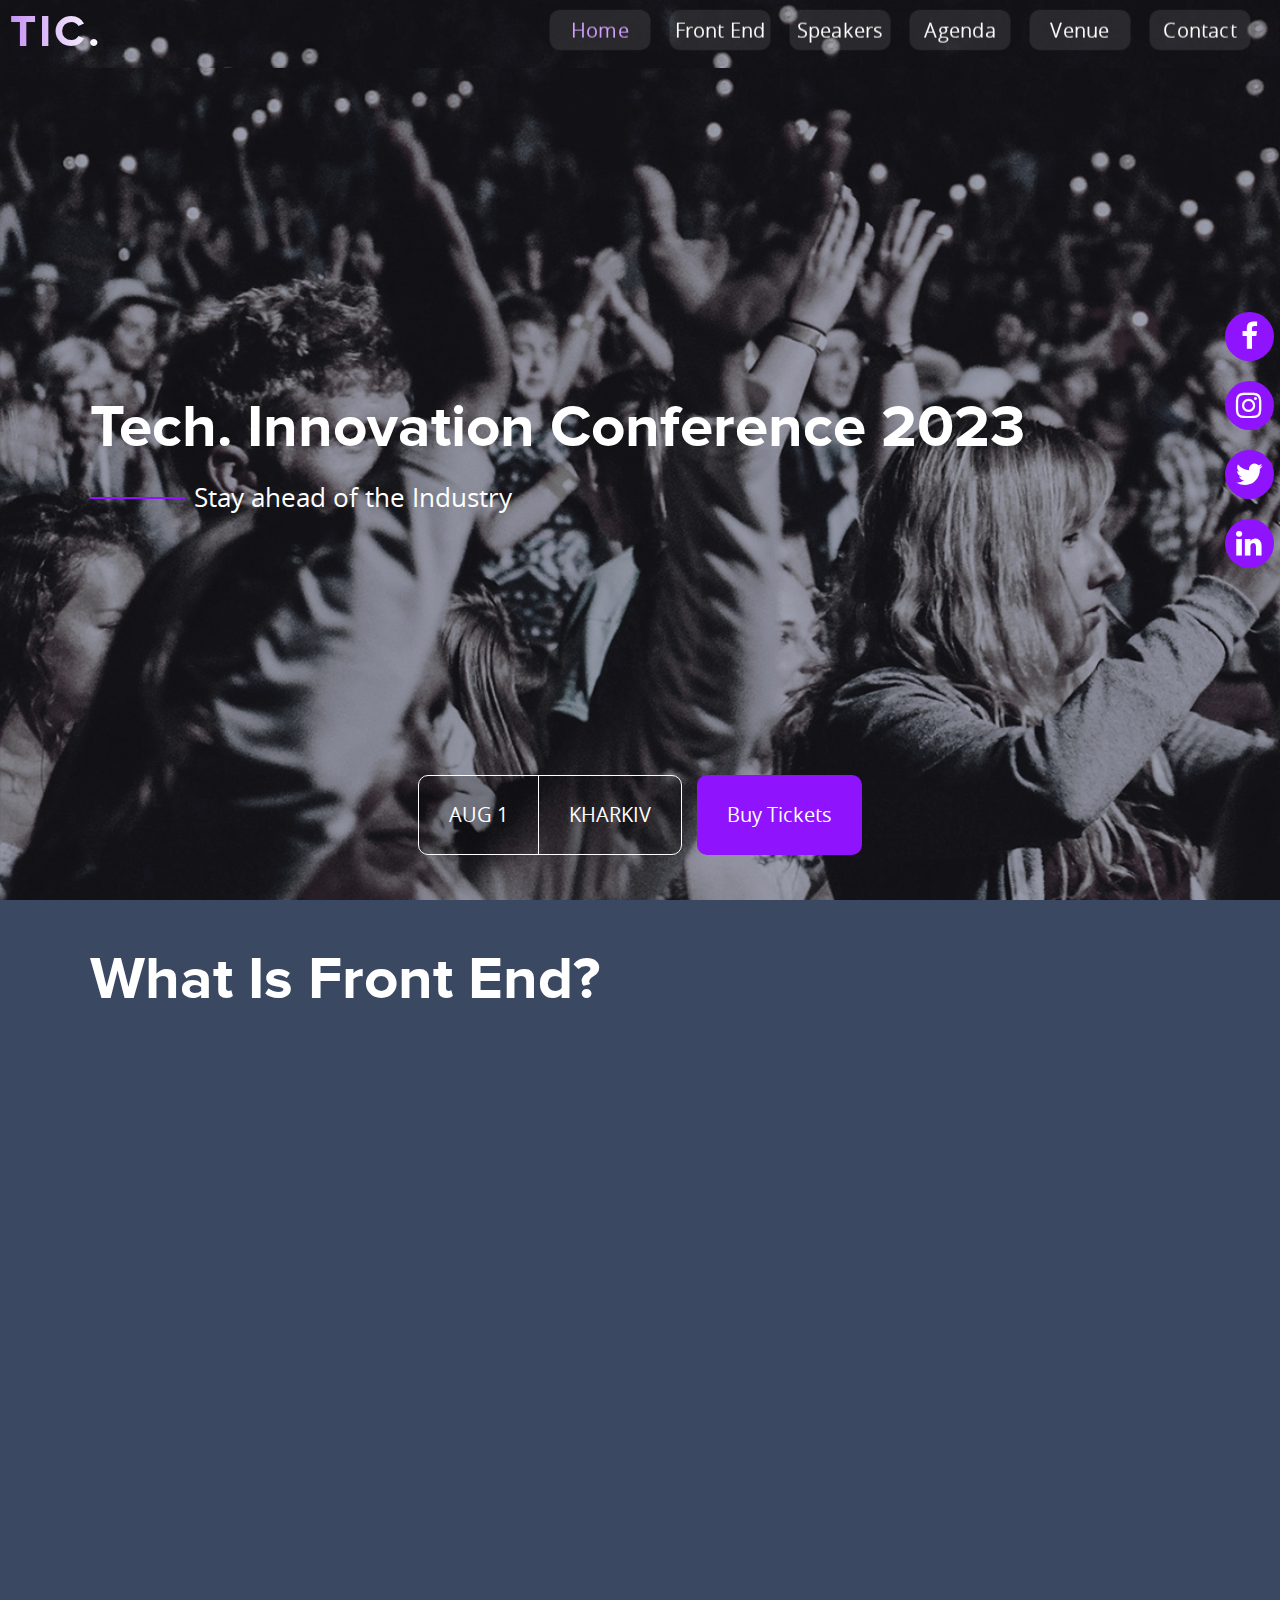
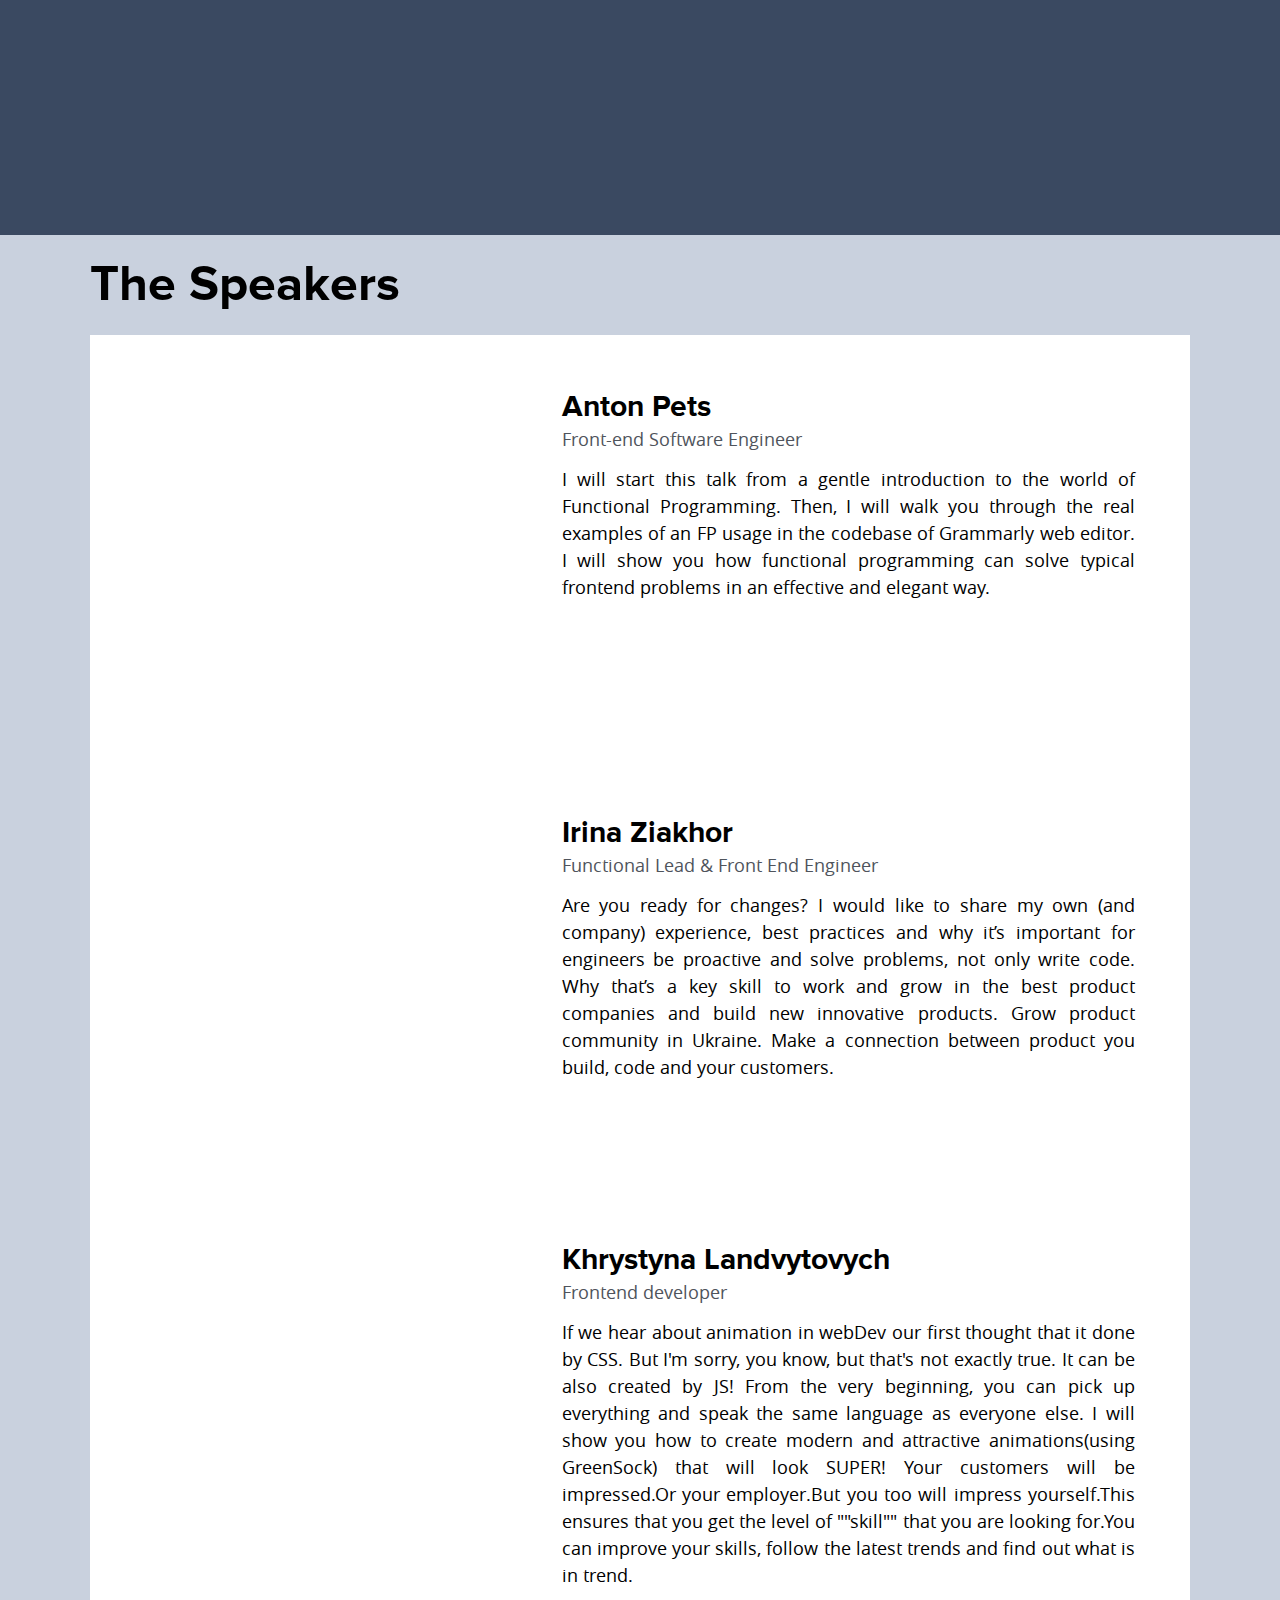
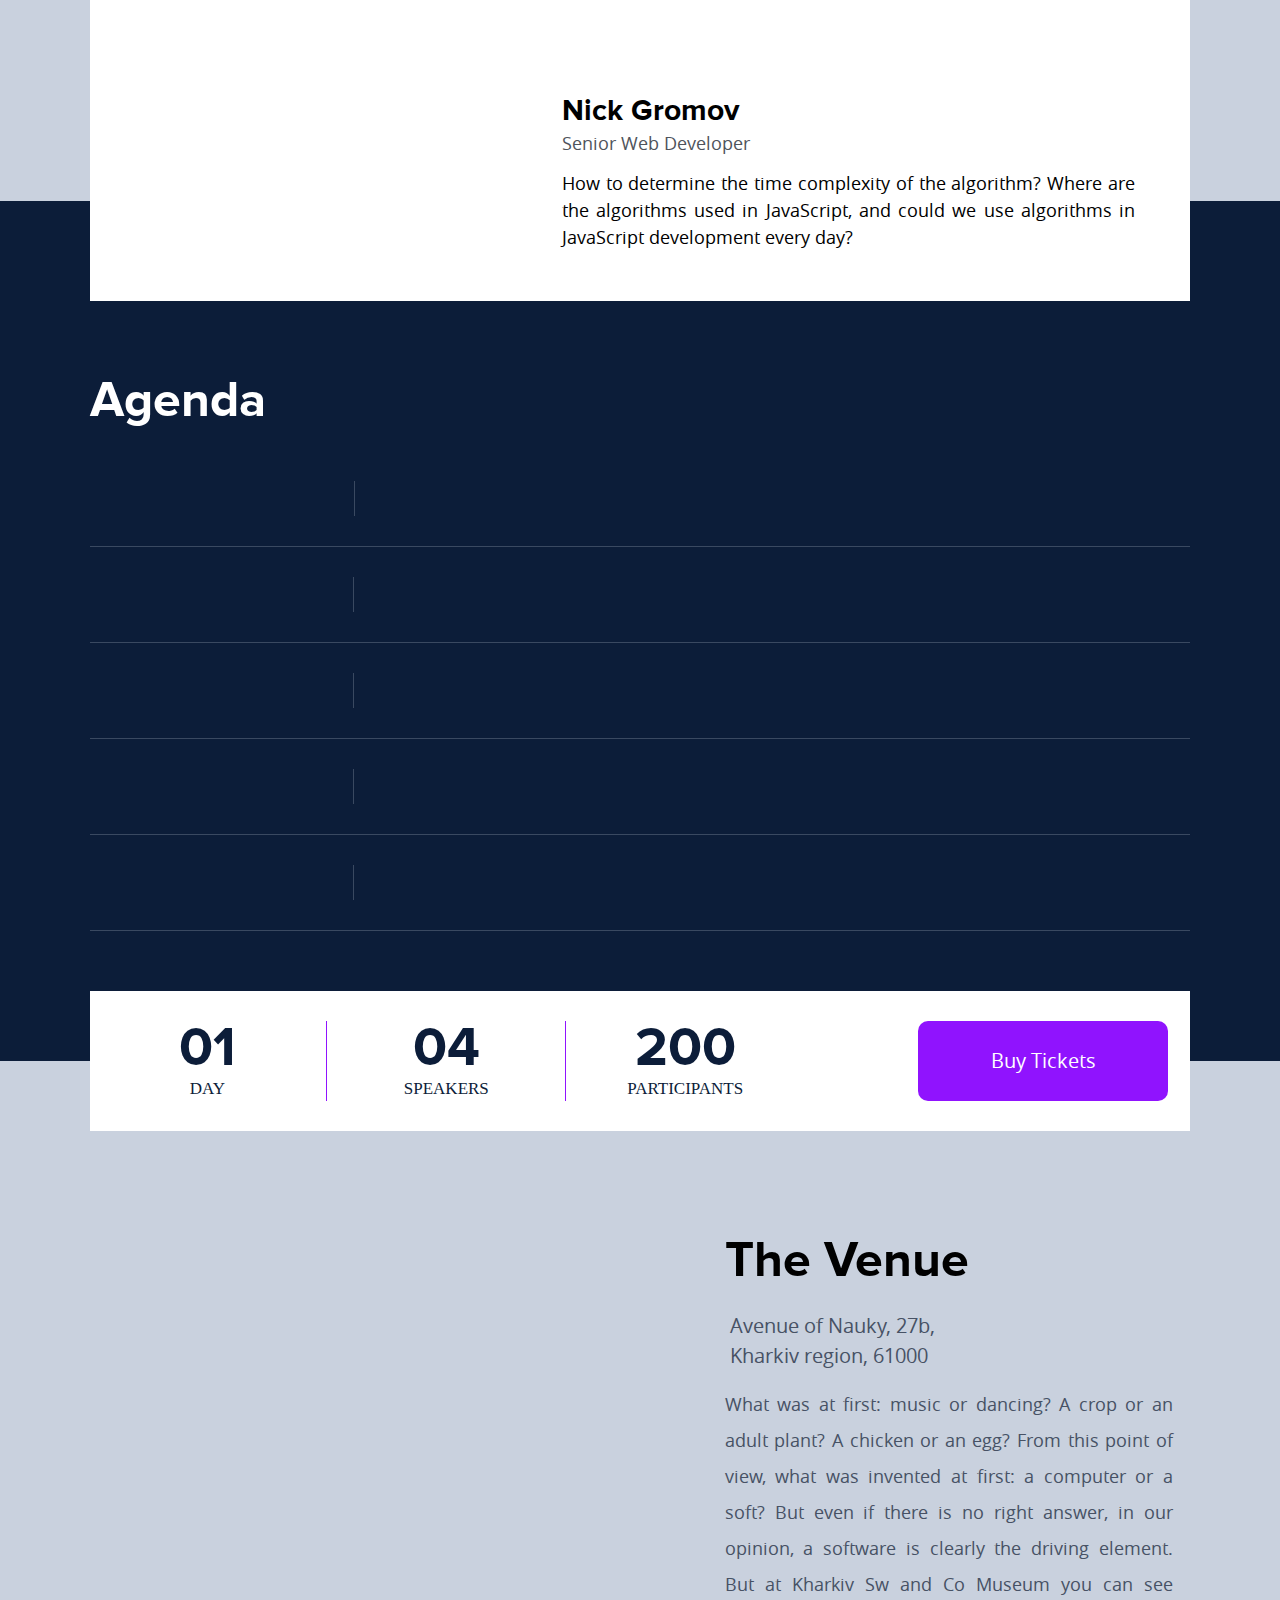
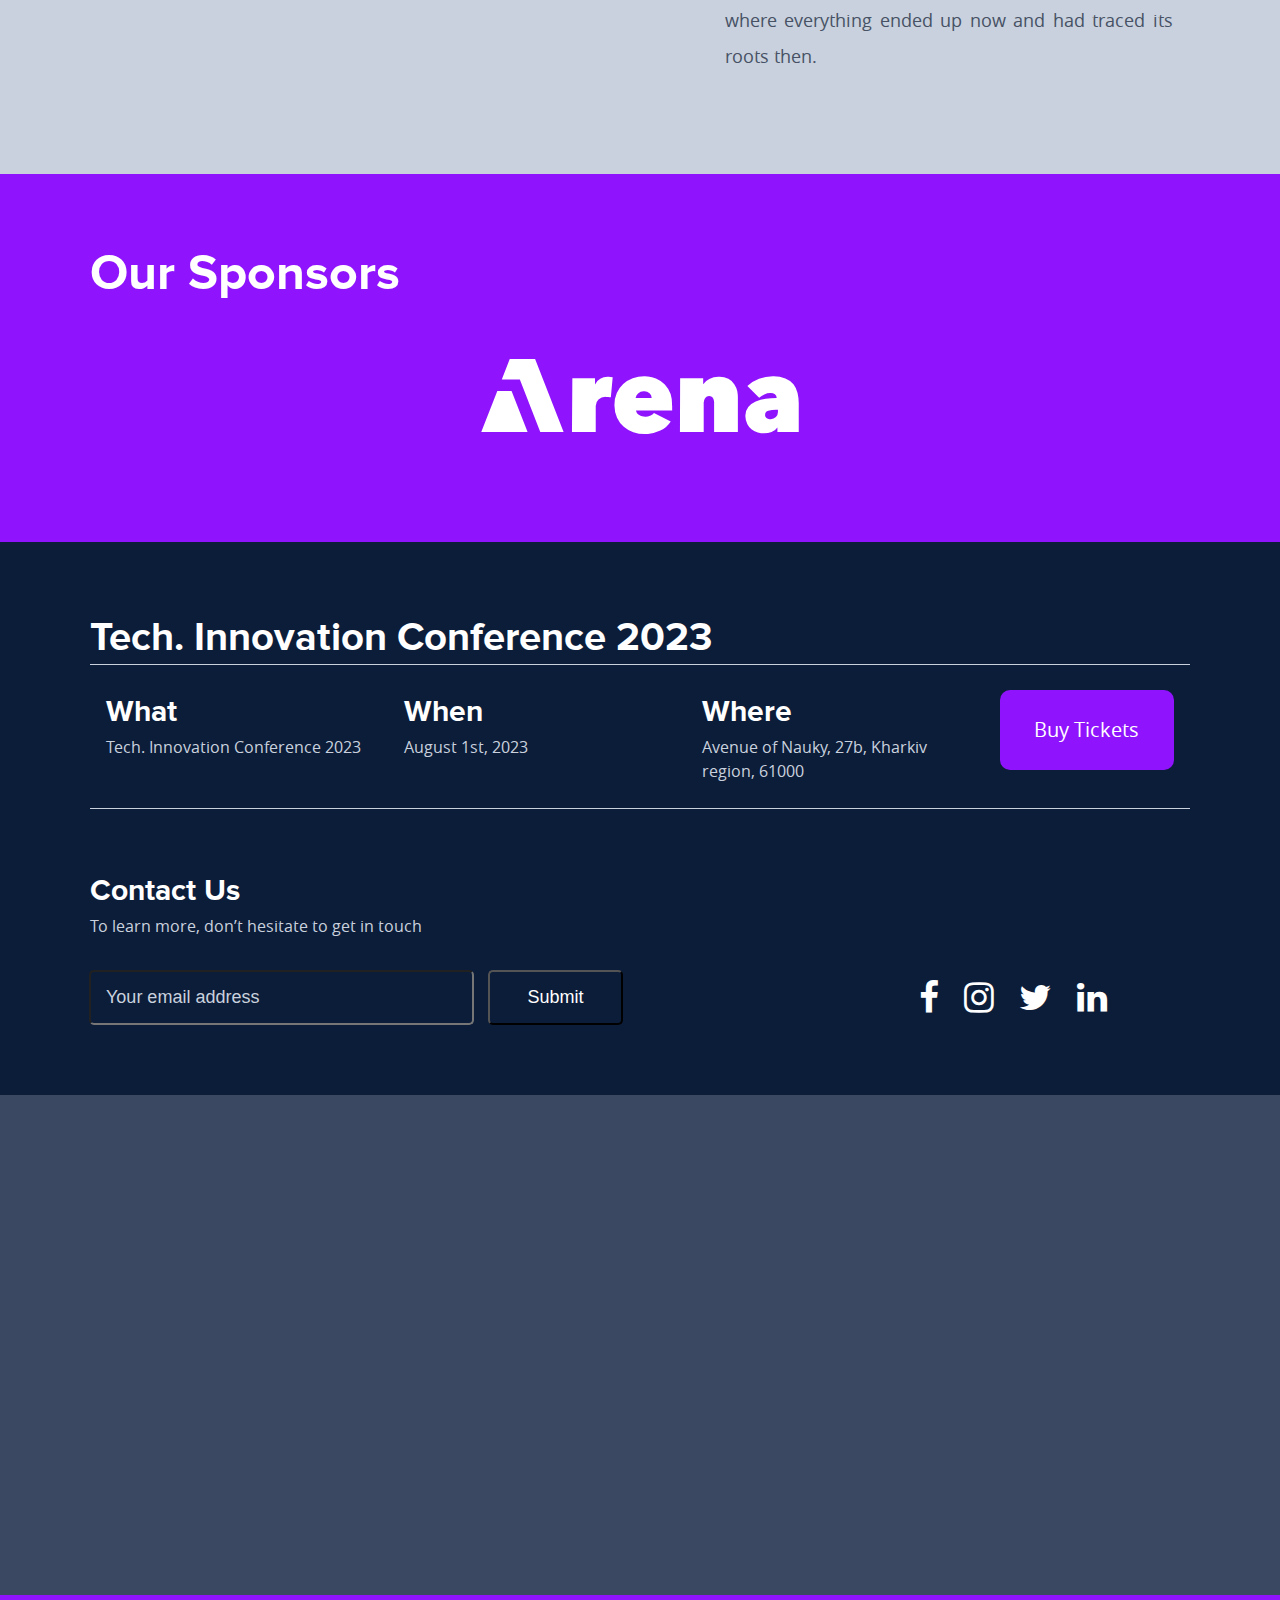
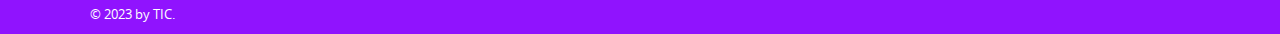
==== commit a9a0d3fb: "fixed" ====
--- a/index.html
+++ b/index.html
@@ -19,9 +19,11 @@
 
   <body>
     <header class="ba-header">
+      <div>
       <a href="#" class="ba-logo wow fadeInDown">
         TIC.
       </a>
+      </div>
 
       <button class="nav">
         <div class="nav__open">
@@ -46,6 +48,19 @@
               >
             </a>
           </li>
+          <li class="menu__item">
+              <a href="#whatis" class="menu__item-link">
+                <span class="menu__item-link-hover menu__item-link--front"
+                  >Front End</span
+                >
+                <span
+                  class="menu__item-link-hover menu__item-link--center"
+                ></span>
+                <span class="menu__item-link-hover menu__item-link--back"
+                  >Front End</span
+                >
+              </a>
+            </li>
           <li class="menu__item">
             <a href="#speakers" class="menu__item-link">
               <span class="menu__item-link-hover menu__item-link--front"
@@ -130,35 +145,47 @@
                 KHARKIV
               </p>
             </div>
-            <div class="hero__btn">
-              <a href="tickects.html" target="_blank">
+            <div>
+              <a href="tickects.html" target="_blank" class="hero__btn">
                 Buy Tickets
               </a>
             </div>
           </div>
           <div class="social">
             <ul class="social__wrapper">
-              <li class="social__item">
+              <li class="social__item" aria-label="facebook" title="facebook">
                 <a href="http://facebook.com" target="_blank">
                   <i class="fa fa-facebook-f"></i>
                 </a>
               </li>
-              <li class="social__item">
+              <li class="social__item" aria-label="Instagram`" title="Instagram`">
                 <a href="http://instagram.com" target="_blank">
                   <i class="fa fa-instagram"></i>
                 </a>
               </li>
-              <li class="social__item">
+              <li class="social__item" aria-label="twitter" title="twitter">
                 <a href="http://twitter.com" target="_blank">
                   <i class="fa fa-twitter"></i>
                 </a>
               </li>
-              <li class="social__item">
+              <li class="social__item" aria-label="LinkedIn" title="LinkedIn">
                 <a href="http://linkedin.com" target="_blank">
                   <i class="fa fa-linkedin"></i>
                 </a>
               </li>
             </ul>
+          </div>
+        </div>
+      </section>
+
+      <section class="whatis" id="whatis">
+        <div class="container">
+
+          <h2 class="whatis__title">
+            What is Front End?
+          </h2>
+            <div class="frame_blc">
+              <iframe width="2031" height="840" src="https://www.youtube.com/embed/3VJItso0MsM" frameborder="0" allow="accelerometer; autoplay; encrypted-media; gyroscope; picture-in-picture" allowfullscreen></iframe>
           </div>
         </div>
       </section>
@@ -429,8 +456,8 @@
               </div>
             </div>
             <div class="col-xxl-2 col-xl-2 col-lg-2 col-md-3 col-lg-3">
-              <div class="agenda__day-link">
-                <a href="tickects.html" target="_blank">
+              <div>
+                <a href="tickects.html" target="_blank"  class="agenda__day-link">
                   Buy Tickets
                 </a>
               </div>
@@ -539,9 +566,9 @@
               </address>
             </div>
             <div
-              class="contact__link col-xxxl-2 col-xxl-2 col-xl-2 col-lg-3 col-md-3 col-sm-6 col-xs-8"
-            >
-              <a href="tickects.html" target="_blank">
+              class="contact-link col-xxxl-2 col-xxl-2 col-xl-2 col-lg-3 col-md-3 col-sm-6 col-xs-8"
+            >
+              <a href="tickects.html" target="_blank" class="contact__link">
                 Buy Tickets
               </a>
             </div>
@@ -570,23 +597,23 @@
             <div
               class="col-xxxl-6 col-xxl-6 col-xl-6 col-lg-5 col-md-12 col-sm-12 col-xs-12 social"
             >
-              <ul class="social__wrapper">
-                <li class="social__item">
+            <ul class="social__wrapper">
+                <li class="social__item" aria-label="facebook" title="facebook">
                   <a href="http://facebook.com" target="_blank">
                     <i class="fa fa-facebook-f"></i>
                   </a>
                 </li>
-                <li class="social__item">
+                <li class="social__item" aria-label="Instagram`" title="Instagram`">
                   <a href="http://instagram.com" target="_blank">
                     <i class="fa fa-instagram"></i>
                   </a>
                 </li>
-                <li class="social__item">
+                <li class="social__item" aria-label="twitter" title="twitter">
                   <a href="http://twitter.com" target="_blank">
                     <i class="fa fa-twitter"></i>
                   </a>
                 </li>
-                <li class="social__item">
+                <li class="social__item" aria-label="LinkedIn" title="LinkedIn">
                   <a href="http://linkedin.com" target="_blank">
                     <i class="fa fa-linkedin"></i>
                   </a>
@@ -598,9 +625,8 @@
       </section>
 
       <section>
-      <div id="map"></div>
+        <div id="map"></div>
       </section>
-      
     </main>
 
     <footer class="ba-footer">
--- a/css/style.css
+++ b/css/style.css
@@ -7,7 +7,7 @@
   /* <-- Apparently some margin are still there even though it's hidden */
 }
 
-input[type=number] {
+input[type="number"] {
   -moz-appearance: textfield;
   /* Firefox */
 }
@@ -4690,14 +4690,17 @@
   height: 45px;
   text-align: center;
   line-height: 45px;
+  border: 2px solid transparent;
   border-radius: 50%;
 }
 
 .hero .social__item:hover {
-  color: #9013fe;
-  background-color: #c9d1de;
+  background-color: transparent;
+  border: 2px solid #fff;
   -webkit-transition: 0.75s ease-in;
   transition: 0.75s ease-in;
+  -webkit-animation: none;
+          animation: none;
 }
 
 .hero__title {
@@ -4759,6 +4762,7 @@
 .hero__btn {
   -webkit-animation: pulse 2s ease-in-out infinite;
           animation: pulse 2s ease-in-out infinite;
+  display: inline-block;
   font-family: "open_sansregular";
   line-height: 80px;
   border-radius: 10px;
@@ -4910,6 +4914,35 @@
   line-height: 1.5;
   font-family: "open_sansregular";
   text-align: justify;
+}
+
+.whatis {
+  padding: 20px 0 50px;
+}
+
+.whatis__title {
+  text-transform: capitalize;
+  font-size: 60px;
+  font-family: "proximanova-bold-webfont";
+  line-height: 2;
+  position: relative;
+  color: #fff;
+}
+
+.whatis .frame_blc {
+  overflow: hidden;
+  position: relative;
+  padding-bottom: 65%;
+  padding-top: 30px;
+  height: 0;
+}
+
+.whatis .frame_blc iframe {
+  position: absolute;
+  width: 100%;
+  height: 100%;
+  left: 0;
+  top: 0;
 }
 
 .agenda {
@@ -5016,19 +5049,21 @@
 }
 
 .agenda__day-link {
+  display: block;
   font-family: "open_sansregular";
   line-height: 80px;
   border-radius: 10px;
   height: 80px;
   font-size: 20px;
-  padding: 0 30px;
+  min-width: 250px;
   background-color: #9013fe;
   text-align: center;
-  position: relative;
+  color: #fff;
+  position: absolute;
   top: 50%;
+  right: 2%;
   -webkit-transform: translateY(-50%);
           transform: translateY(-50%);
-  color: #fff;
 }
 
 .agenda__day-link:hover {
@@ -5159,7 +5194,7 @@
   background: transparent;
   font-size: 18px;
   text-align: center;
-  outline: transparent;
+  outline: none;
   font-family: "open_sansregular";
   color: #fff;
 }
@@ -5176,6 +5211,7 @@
 
 .register__item--last input {
   text-align: right;
+  outline: none;
 }
 
 .register__title {
@@ -5235,7 +5271,6 @@
 
 .register__checkout {
   border: none;
-  background-color: #d2a1fe;
   font-size: 20px;
   text-transform: capitalize;
   color: #fff;
@@ -5250,6 +5285,14 @@
   border-radius: 10px;
 }
 
+.register__checkout_active {
+  background-color: #9013fe;
+}
+
+.register__checkout_inactive {
+  background-color: #d2a1fe;
+}
+
 .contact {
   background-color: #0c1d39;
   color: #fff;
@@ -5297,13 +5340,17 @@
   color: #c9d1de;
 }
 
+.contact-link {
+  position: relative;
+}
+
 .contact__link {
+  display: block;
   font-family: "open_sansregular";
   line-height: 80px;
   border-radius: 10px;
   height: 80px;
   font-size: 20px;
-  padding: 0 30px;
   background-color: #9013fe;
   text-align: center;
 }
@@ -5426,8 +5473,20 @@
   line-height: 2;
 }
 
-.modal-content .user p {
-  padding-left: 0.5em;
+.modal-content .user .error {
+  font-size: 15px;
+  color: red;
+}
+
+.modal-content .user .ba-form-error {
+  display: none;
+  color: red;
+  font-size: 18px;
+}
+
+.modal-content .user label {
+  padding-left: 1em;
+  font-size: 22px;
 }
 
 .modal-content .user__input {
@@ -5441,8 +5500,8 @@
 
 .modal-content .user input {
   background-color: transparent;
-  padding: 5px 3px;
-  font-size: 19px;
+  padding: 15px 3px;
+  font-size: 20px;
   border-radius: 5px;
   color: #fff;
   width: 95%;
@@ -5451,61 +5510,19 @@
   -webkit-transform: translateX(-50%);
           transform: translateX(-50%);
   border: 1px solid #fff;
-  margin-bottom: 10px;
+  outline: transparent;
 }
 
 .modal-content .user input:active {
   background-color: transparent;
 }
 
-.modal-content .user input ::-webkit-input-placeholder {
-  /* Chrome, Firefox, Opera, Safari 10.1+ */
-  color: #c9d1de;
-  opacity: 1;
-  /* Firefox */
+.modal-content .user__message {
+  margin-top: 10px;
+  background-color: transparent;
+  padding: 15px 3px;
   font-size: 19px;
-}
-
-.modal-content .user input :-ms-input-placeholder {
-  /* Chrome, Firefox, Opera, Safari 10.1+ */
-  color: #c9d1de;
-  opacity: 1;
-  /* Firefox */
-  font-size: 19px;
-}
-
-.modal-content .user input ::-ms-input-placeholder {
-  /* Chrome, Firefox, Opera, Safari 10.1+ */
-  color: #c9d1de;
-  opacity: 1;
-  /* Firefox */
-  font-size: 19px;
-}
-
-.modal-content .user input ::placeholder {
-  /* Chrome, Firefox, Opera, Safari 10.1+ */
-  color: #c9d1de;
-  opacity: 1;
-  /* Firefox */
-  font-size: 19px;
-}
-
-.modal-content .user input :-ms-input-placeholder {
-  /* Internet Explorer 10-11 */
-  color: #c9d1de;
-  font-size: 19px;
-}
-
-.modal-content .user input ::-ms-input-placeholder {
-  /* Microsoft Edge */
-  color: #c9d1de;
-  font-size: 19px;
-}
-
-.modal-content .user__message {
-  background-color: transparent;
-  padding: 5px 3px;
-  font-size: 19px;
+  height: 4.5em;
   border-radius: 5px;
   color: #fff;
   width: 95%;
@@ -5514,15 +5531,16 @@
   -webkit-transform: translateX(-50%);
           transform: translateX(-50%);
   border: 1px solid #fff;
+  resize: none;
 }
 
 .modal-content .user [type="reset"],
 .modal-content .user [type="submit"] {
   width: 30%;
-  padding: 7px 0;
-  left: 0;
+  padding: 15px 0;
+  left: 20%;
   -webkit-transform: translateX(0);
           transform: translateX(0);
-  margin-right: 7px;
+  margin-right: 5px;
 }
 /*# sourceMappingURL=style.css.map */--- a/css/media.css
+++ b/css/media.css
@@ -37,8 +37,8 @@
   .hero__btn {
     font-size: 15px;
   }
-  .image {
-    display: none;
+  .whatis__title {
+    font-size: 40px;
   }
   .about {
     padding: 10px 0 40px;
@@ -143,7 +143,7 @@
     -webkit-transform: translateX(-50%);
             transform: translateX(-50%);
   }
-  .contact__link {
+  .contact-link {
     position: relative;
     left: 50%;
     -webkit-transform: translateX(-50%);
@@ -225,6 +225,9 @@
   .hero .social {
     display: none;
   }
+  .whatis__title {
+    font-size: 45px;
+  }
   .speakers__title {
     font-size: 35px;
   }
@@ -320,7 +323,7 @@
     -webkit-transform: translateX(-50%);
             transform: translateX(-50%);
   }
-  .contact__link {
+  .contact-link {
     position: relative;
     left: 50%;
     -webkit-transform: translateX(-50%);
@@ -491,6 +494,9 @@
     text-align: center;
     line-height: 30px;
   }
+  .whatis__title {
+    font-size: 45px;
+  }
   .speakers__title {
     font-size: 35px;
   }
@@ -591,6 +597,9 @@
     font-size: 20px;
     line-height: 1.5;
   }
+  .whatis__title {
+    font-size: 50px;
+  }
   .speakers__title {
     font-size: 40px;
   }
@@ -635,6 +644,9 @@
   .hero__title {
     font-size: 60px;
   }
+  .whatis__title {
+    font-size: 60px;
+  }
   .speakers__title {
     font-size: 50px;
   }
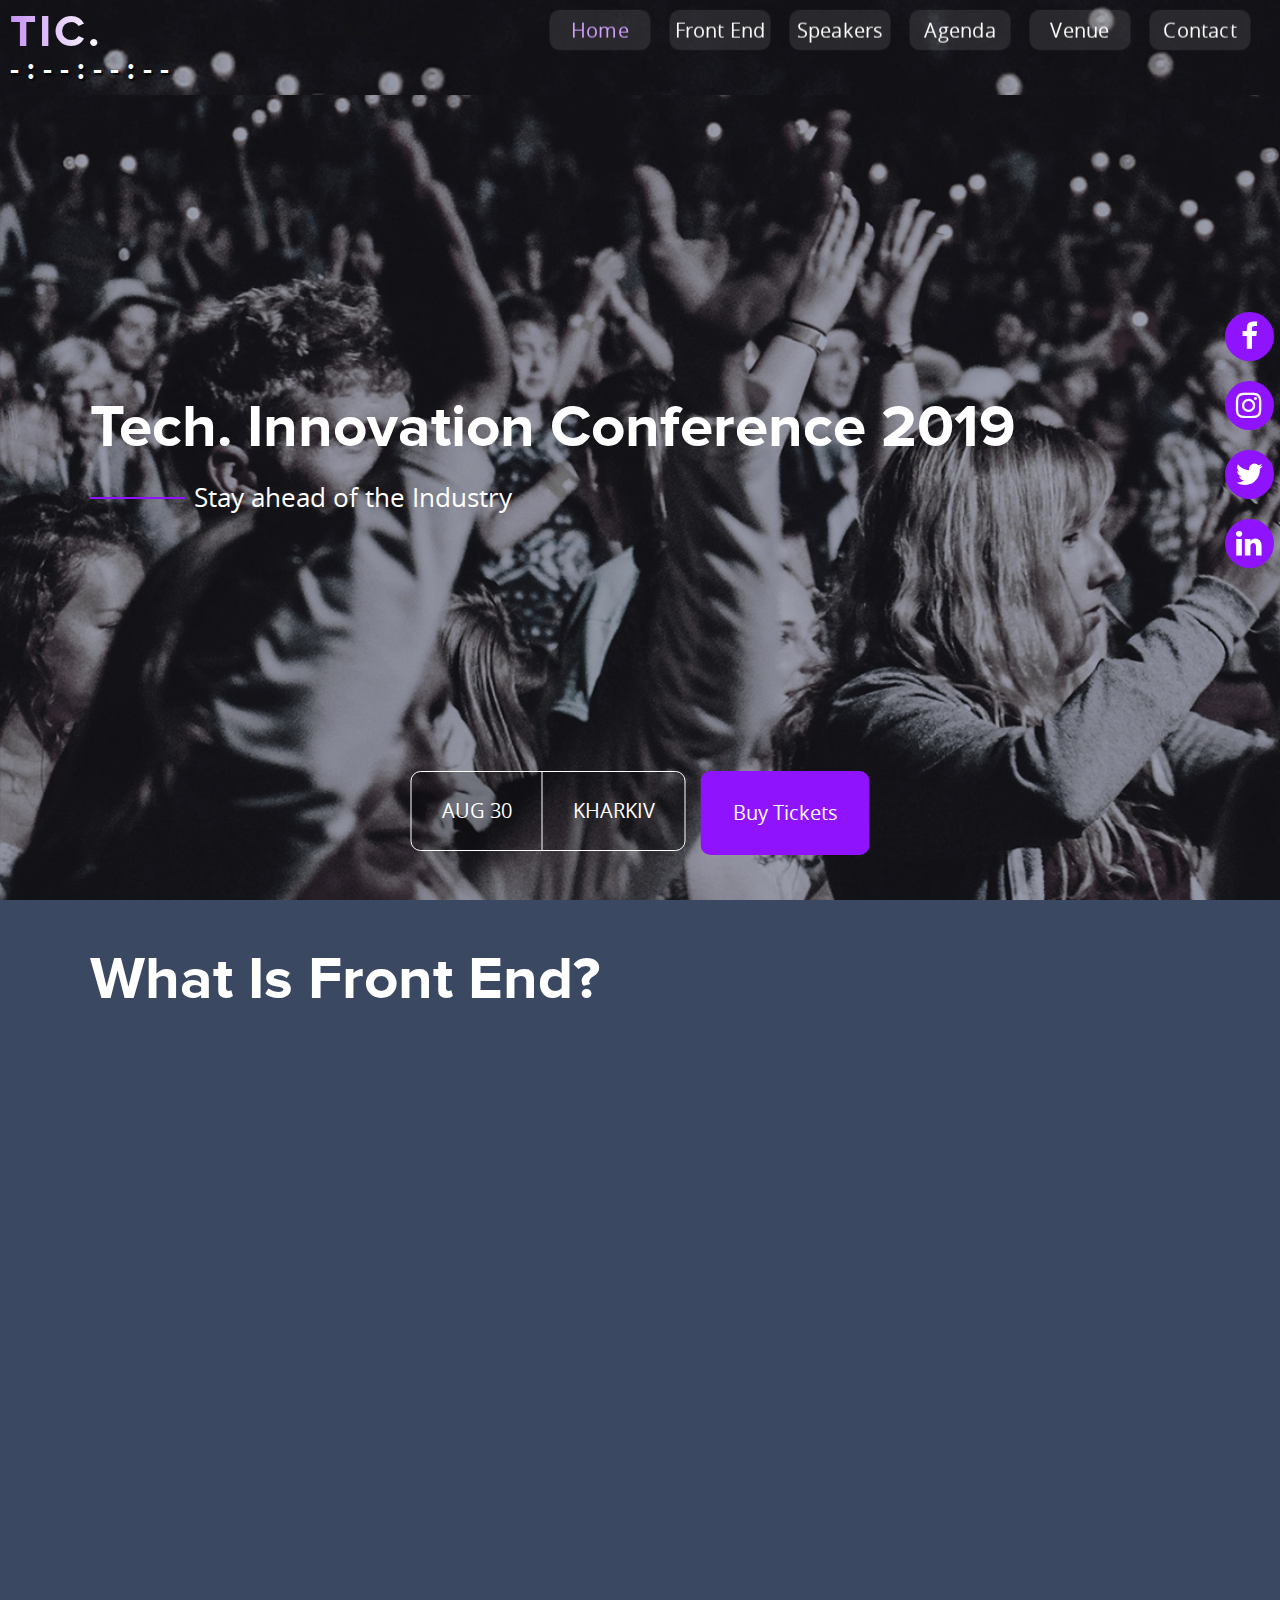
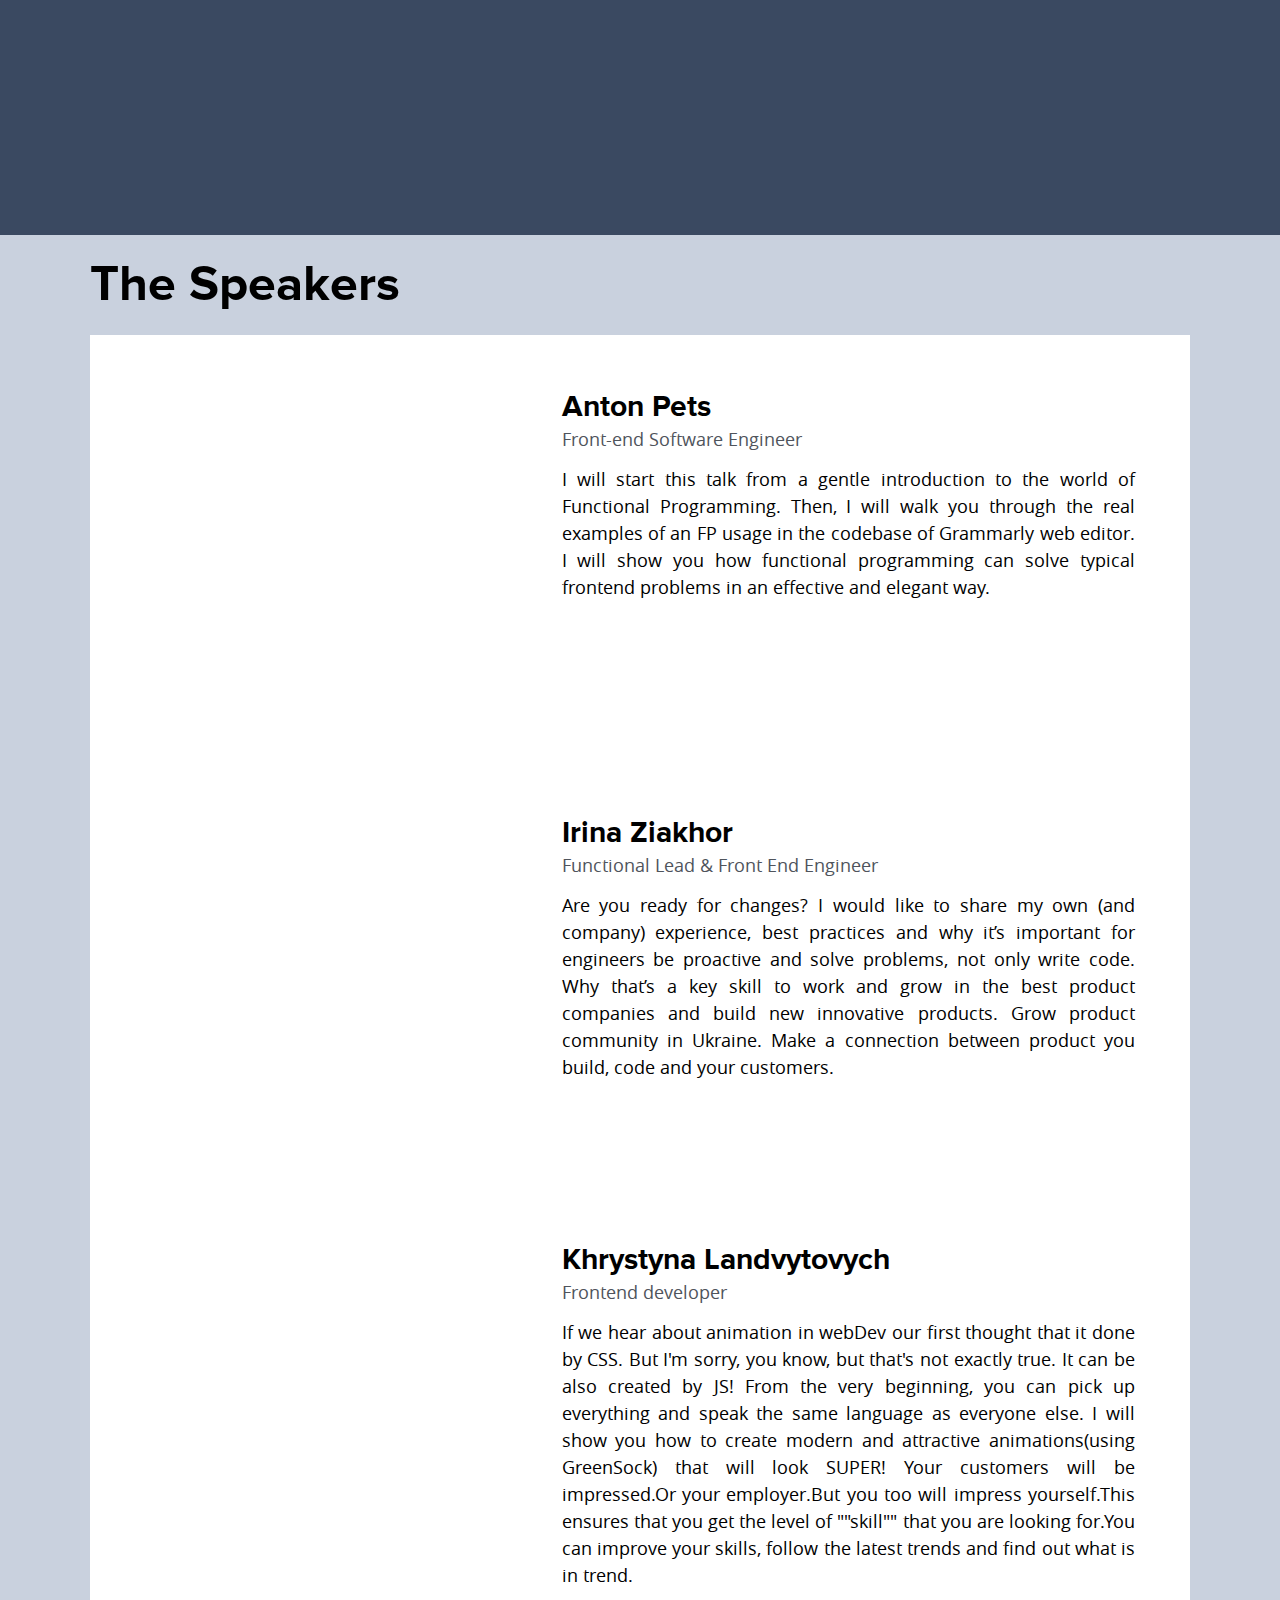
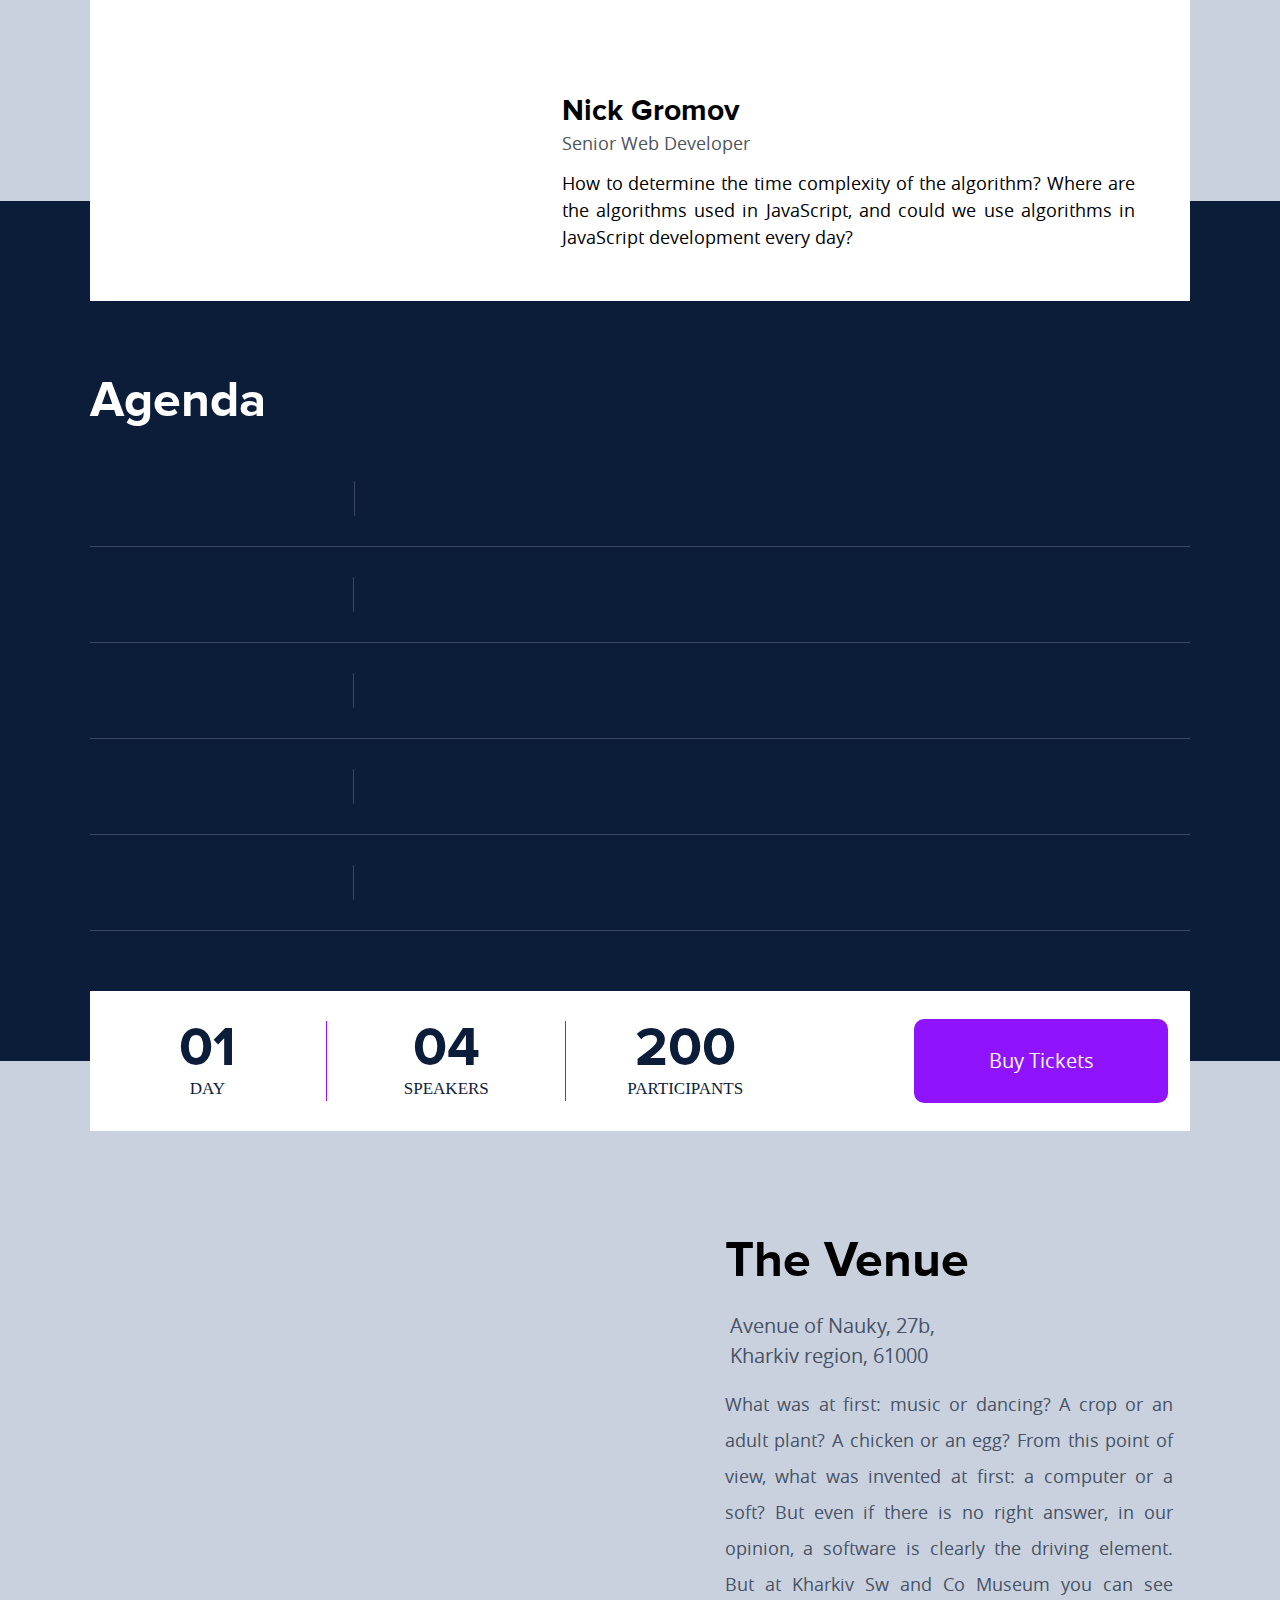
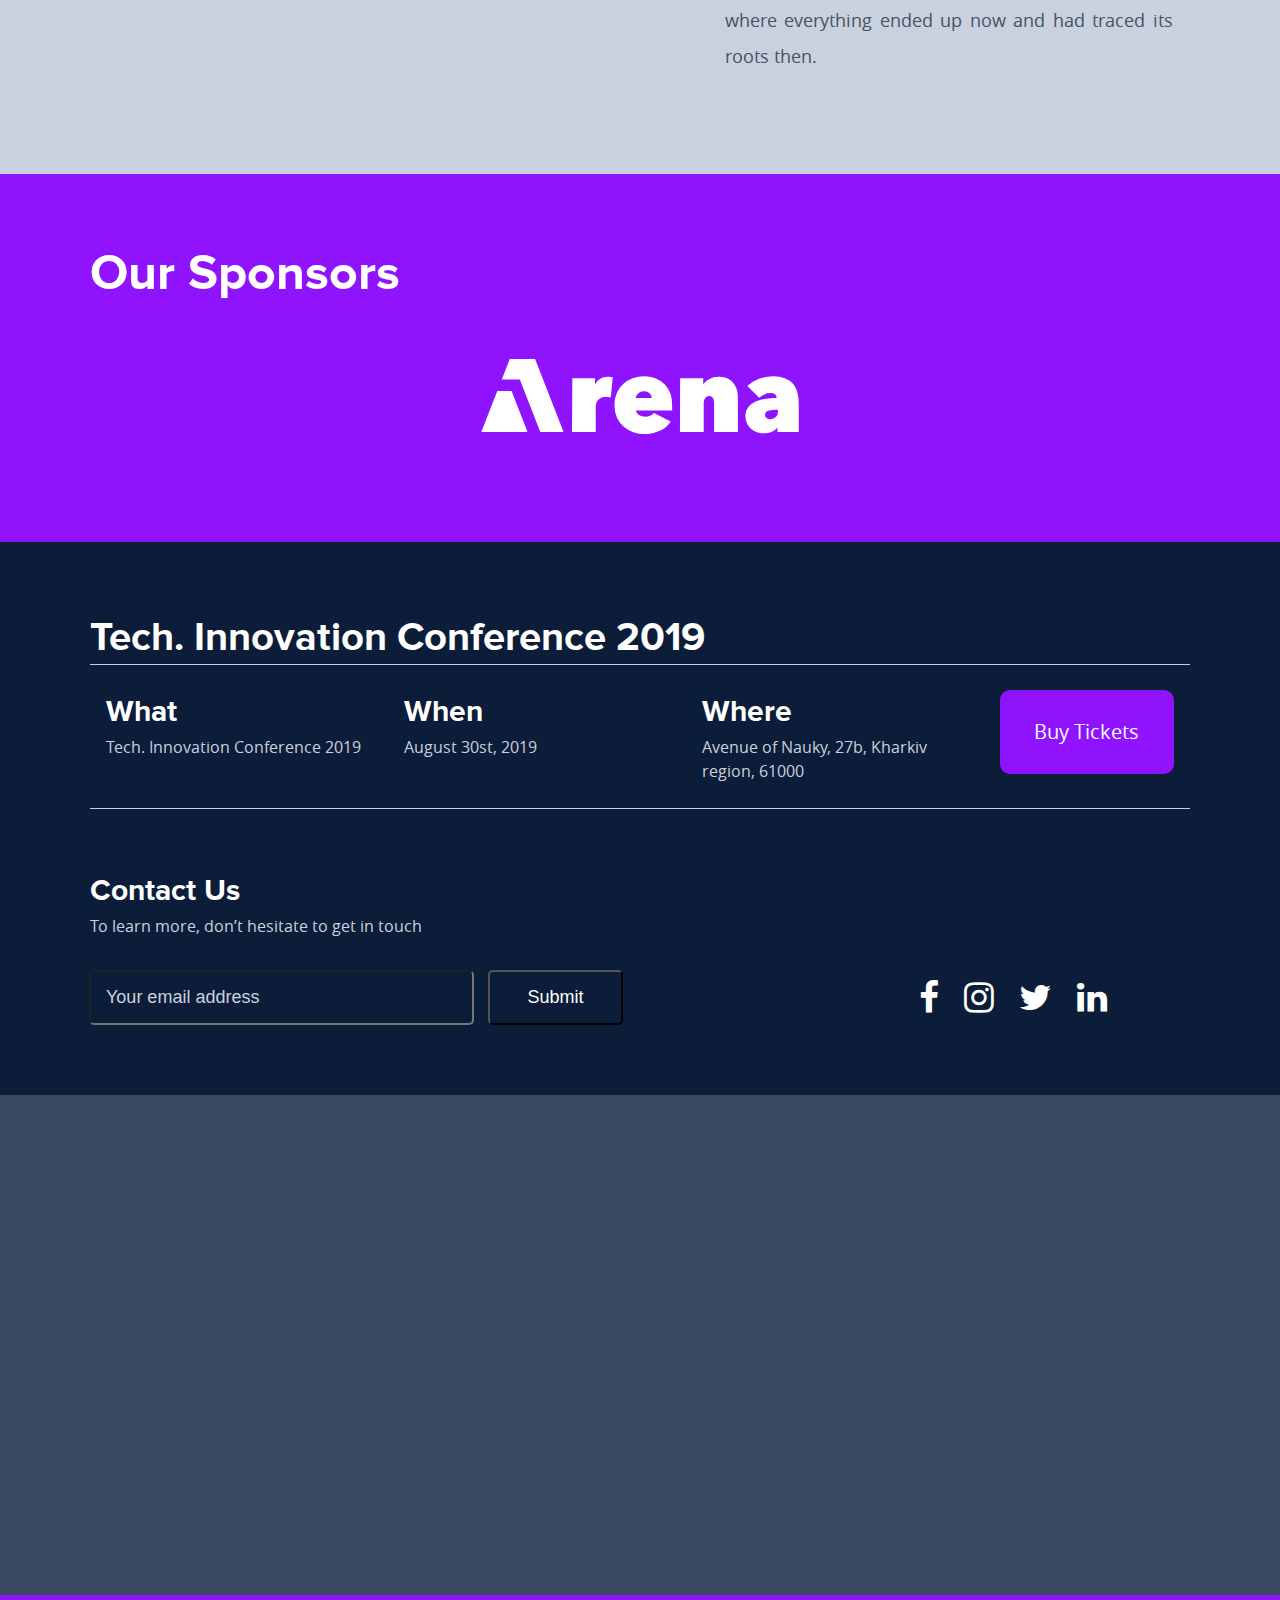
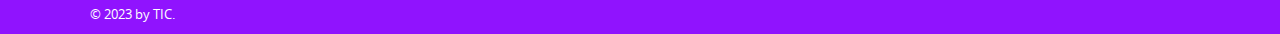
==== commit 4a886b9b: "+ countdown" ====
--- a/index.html
+++ b/index.html
@@ -15,6 +15,7 @@
       rel="stylesheet"
       href="https://maxcdn.bootstrapcdn.com/font-awesome/4.5.0/css/font-awesome.min.css"
     />
+    
   </head>
 
   <body>
@@ -23,6 +24,7 @@
       <a href="#" class="ba-logo wow fadeInDown">
         TIC.
       </a>
+      <div id="timer"></div>
       </div>
 
       <button class="nav">
@@ -126,7 +128,7 @@
               data-wow-delay="1s"
               data-wow-duration="1s"
             >
-              Tech. Innovation Conference 2023
+              Tech. Innovation Conference 2019
             </h1>
             <p
               class="hero__tagline wow fadeInLeft"
@@ -139,7 +141,7 @@
           <div class="hero__about">
             <div class="hero__date">
               <p>
-                AUG 1
+                AUG 30
               </p>
               <p>
                 KHARKIV
@@ -532,7 +534,7 @@
       <section class="contact" id="contact">
         <div class="container">
           <h2 class="contact__title">
-            Tech. Innovation Conference 2023
+            Tech. Innovation Conference 2019
           </h2>
           <div class="contact__wrapper row">
             <div
@@ -542,7 +544,7 @@
                 what
               </p>
               <p class="contact__about">
-                Tech. Innovation Conference 2023
+                Tech. Innovation Conference 2019
               </p>
             </div>
             <div
@@ -552,7 +554,7 @@
                 when
               </p>
               <p class="contact__about">
-                August 1st, 2023
+                August 30st, 2019
               </p>
             </div>
             <div
@@ -750,11 +752,13 @@
     </div>
 
     <script src="https://cdnjs.cloudflare.com/ajax/libs/jquery/3.4.1/jquery.slim.min.js"></script>
+    
     <script src="js/slick.min.js"></script>
     <script src="js/wow.min.js"></script>
     <script>
       new WOW().init();
     </script>
     <script src="js/main.js"></script>
+    <script src="js/countdown.js"></script>
   </body>
 </html>
--- a/css/style.css
+++ b/css/style.css
@@ -4771,11 +4771,14 @@
   padding: 0 30px;
   background-color: #9013fe;
   margin-left: 15px;
+  border: 2px solid transparent;
 }
 
 .hero__btn:hover {
-  background-color: #e5e5e5;
-  color: #9013fe;
+  background-color: rgba(22, 22, 22, 0.49);
+  border: 2px solid #fff;
+  -webkit-transition: 0.5s ease-in;
+  transition: 0.5s ease-in;
 }
 
 .hero__text {
@@ -4826,11 +4829,14 @@
   padding: 5px 15px;
   text-transform: capitalize;
   border-radius: 10px;
+  border: 2px solid transparent;
 }
 
 .hero__link:hover {
-  background-color: #fff;
-  color: #9013fe;
+  background-color: rgba(22, 22, 22, 0.49);
+  border: 2px solid #fff;
+  -webkit-transition: 0.5s ease-in;
+  transition: 0.5s ease-in;
 }
 
 .speakers {
@@ -5064,11 +5070,15 @@
   right: 2%;
   -webkit-transform: translateY(-50%);
           transform: translateY(-50%);
+  border: 2px solid transparent;
 }
 
 .agenda__day-link:hover {
+  background-color: transparent;
+  border: 2px solid #9013fe;
   color: #9013fe;
-  background-color: #c9d1de;
+  -webkit-transition: 0.5s ease-in;
+  transition: 0.5s ease-in;
 }
 
 .venue {
@@ -5168,6 +5178,13 @@
   font-size: 18px;
   color: #c9d1de;
   line-height: 1.5;
+}
+
+#timer {
+  font-size: 30px;
+  font-family: "proximanova-bold-webfont";
+  color: #fff;
+  text-shadow: 2px 2px 2px #000;
 }
 
 .register {
@@ -5353,11 +5370,14 @@
   font-size: 20px;
   background-color: #9013fe;
   text-align: center;
+  border: 2px solid transparent;
 }
 
 .contact__link:hover {
-  background-color: #fff;
-  color: #9013fe;
+  background-color: transparent;
+  border: 2px solid #fff;
+  -webkit-transition: 0.5s ease-in;
+  transition: 0.5s ease-in;
 }
 
 .contact__form-name {
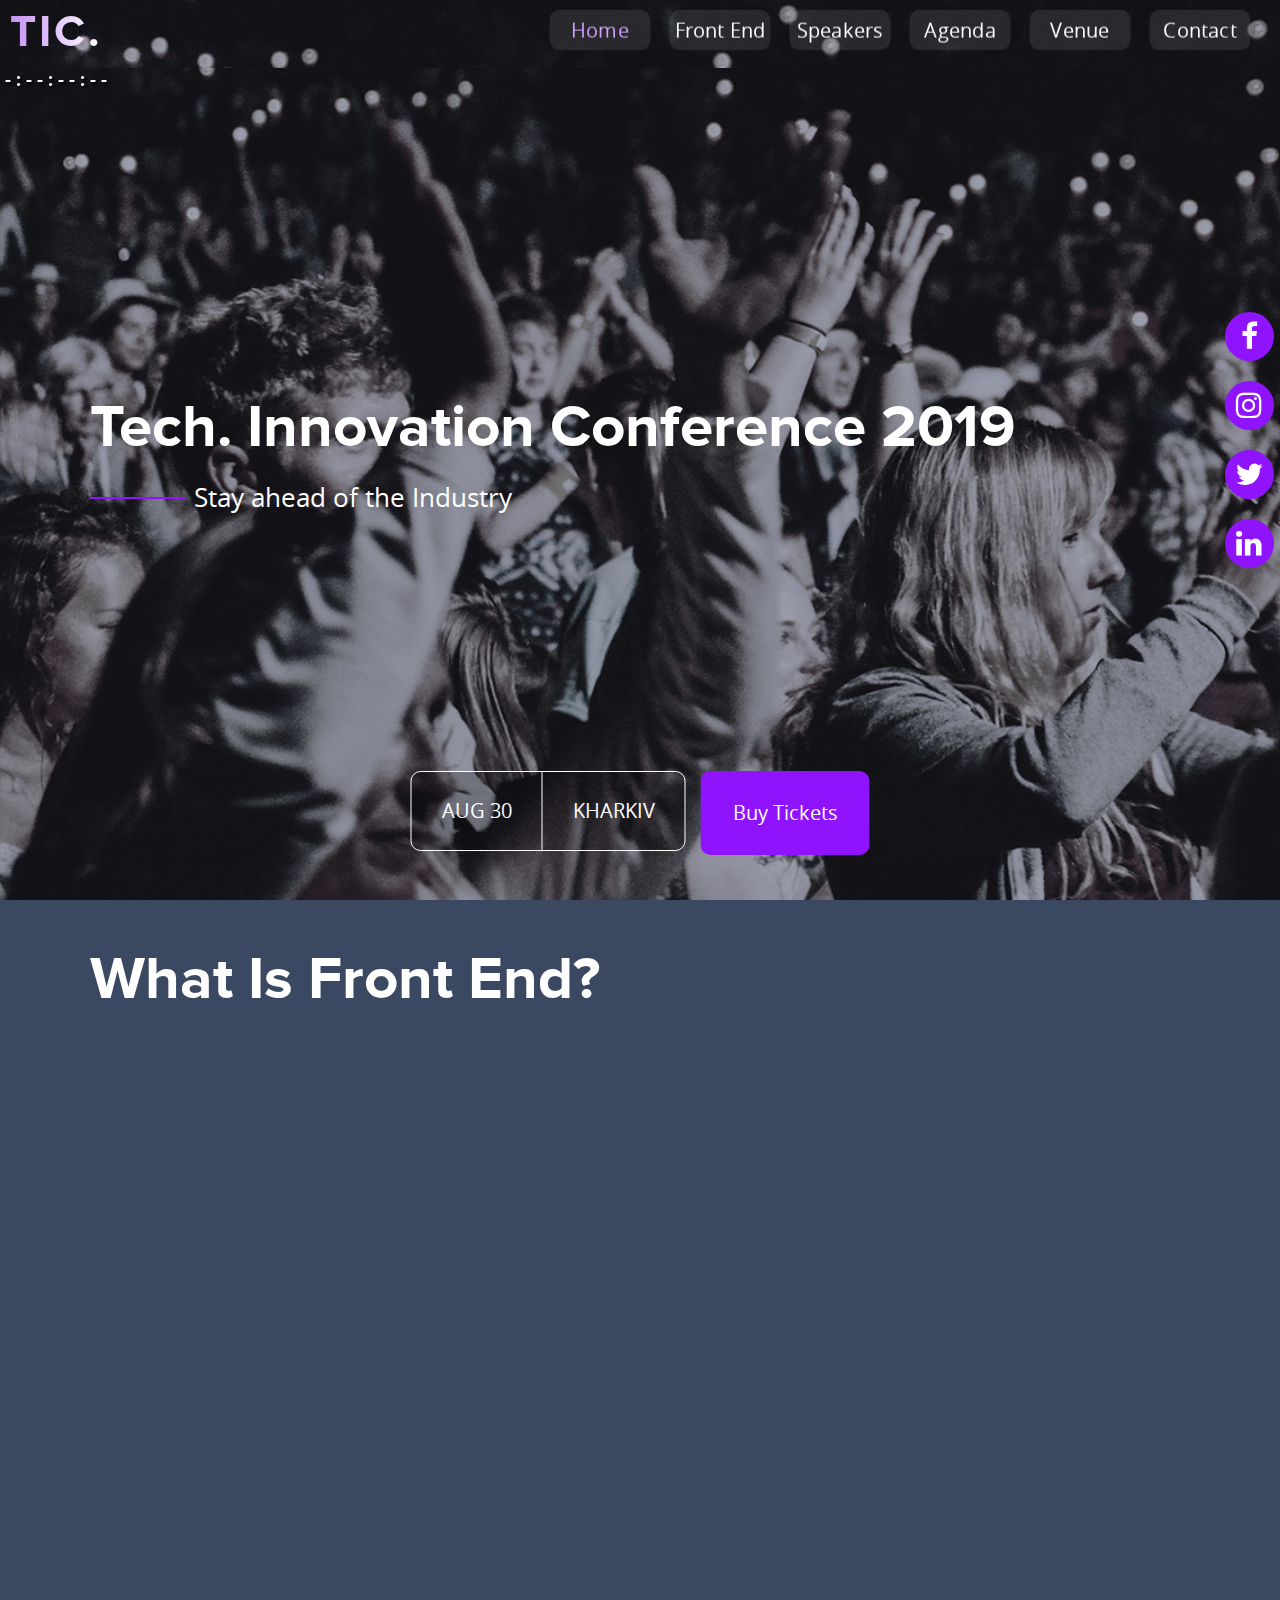
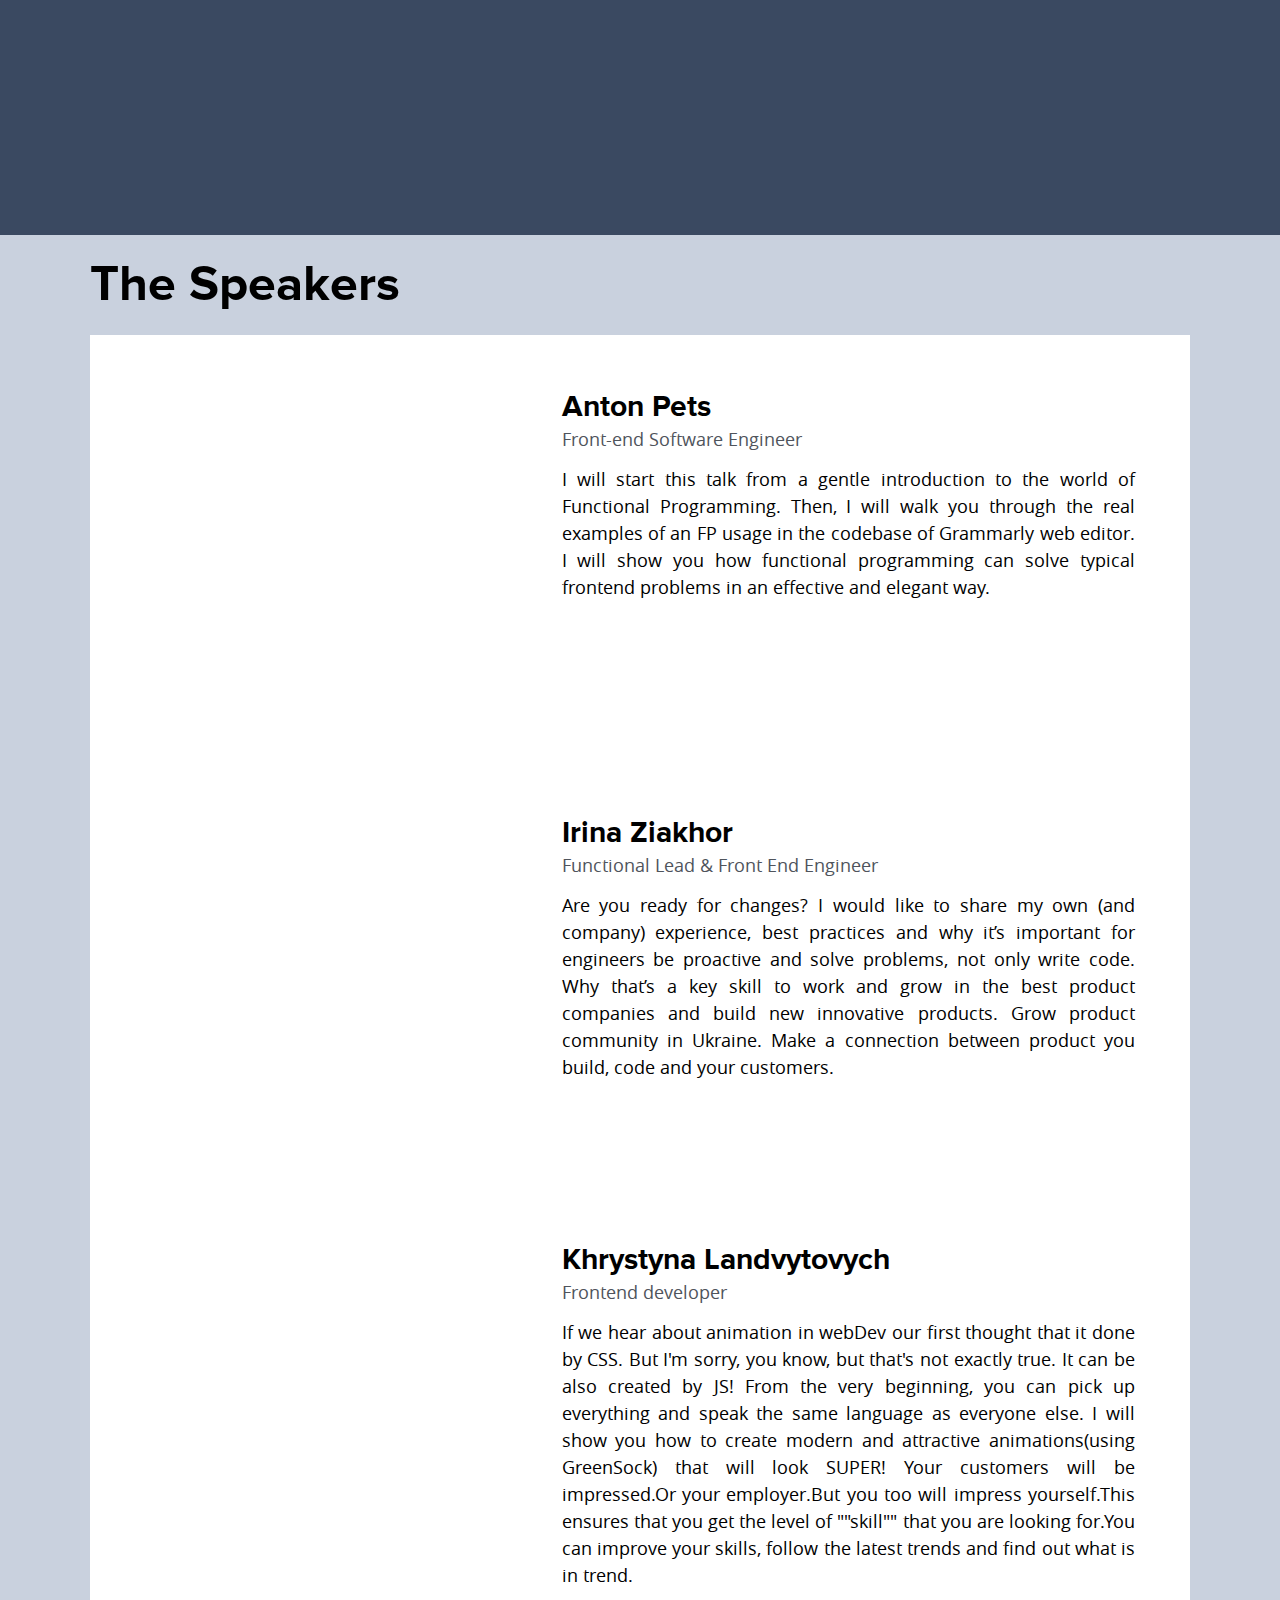
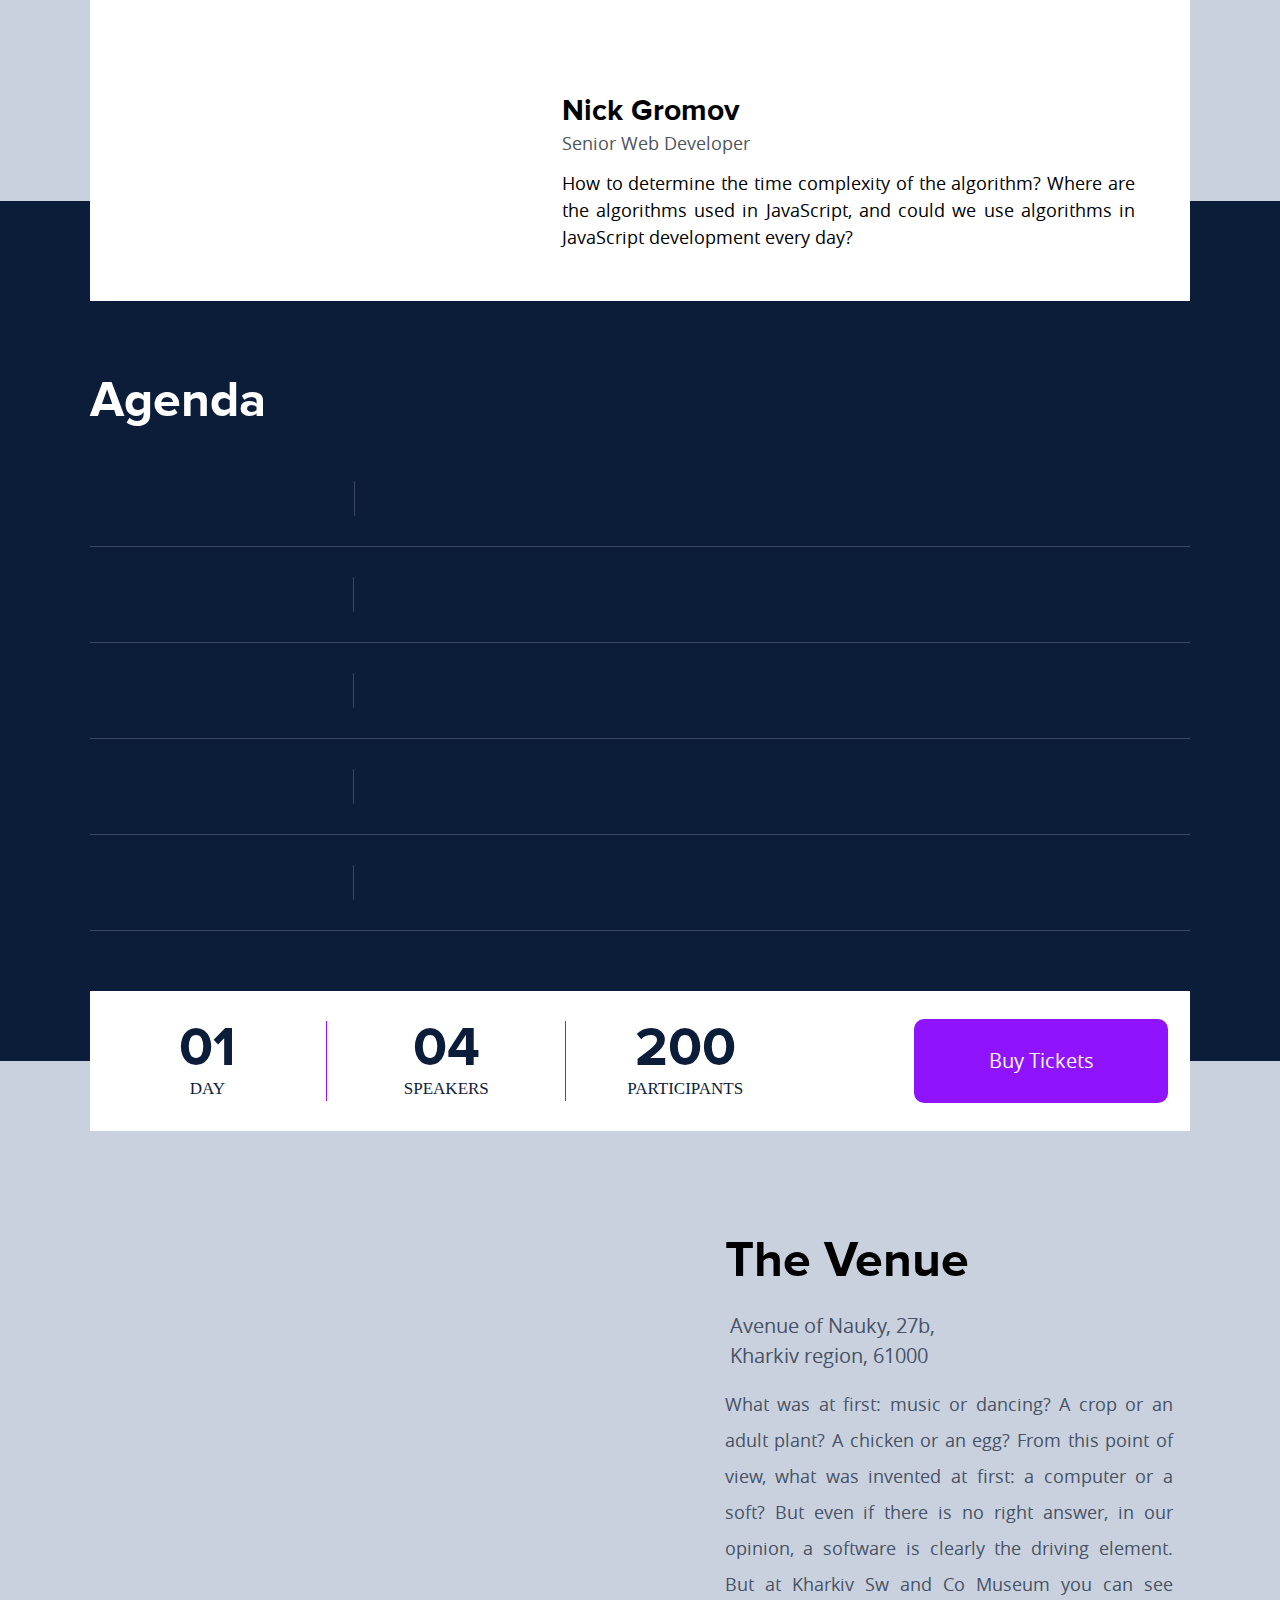
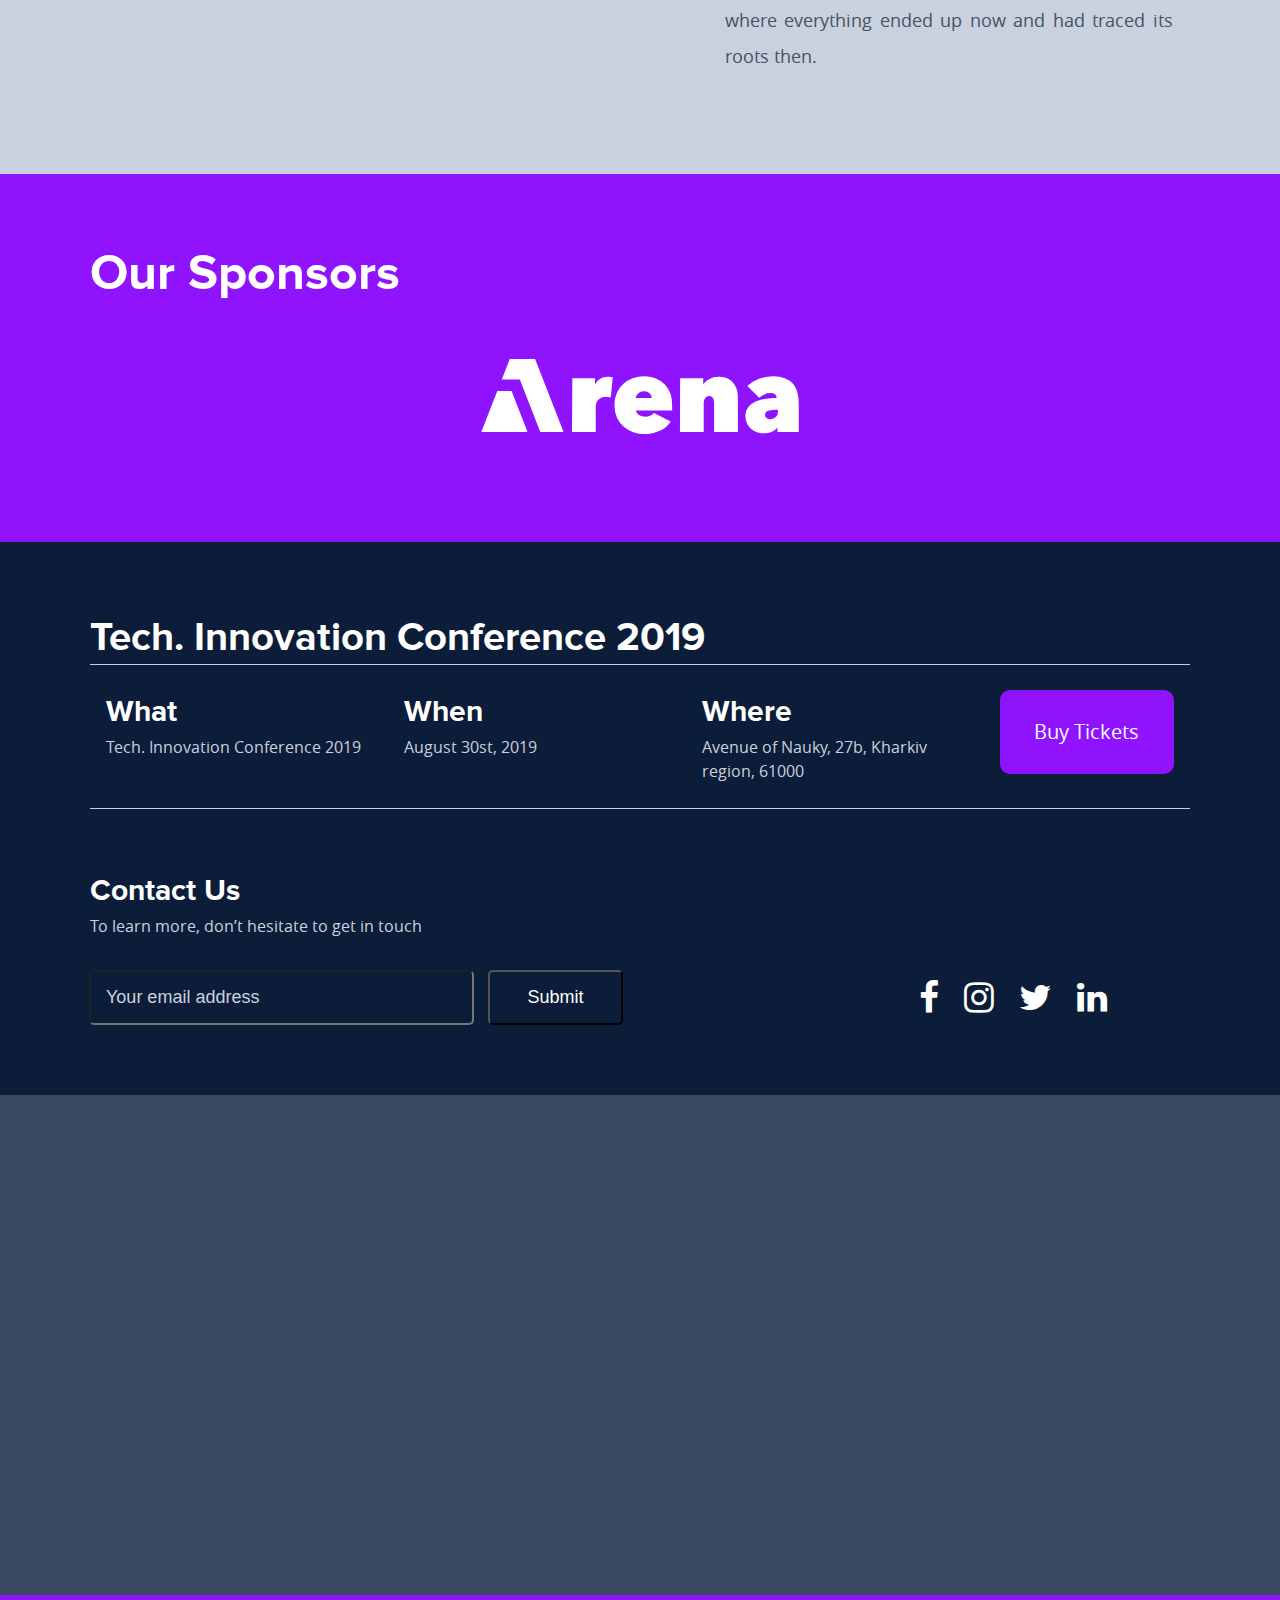
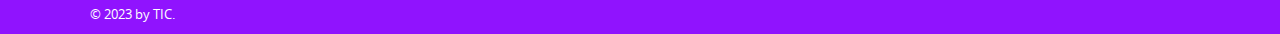
==== commit 772996e7: "change" ====
--- a/index.html
+++ b/index.html
@@ -24,7 +24,7 @@
       <a href="#" class="ba-logo wow fadeInDown">
         TIC.
       </a>
-      <div id="timer"></div>
+      
       </div>
 
       <button class="nav">
@@ -121,6 +121,7 @@
 
     <main>
       <section class="hero" id="home">
+          <div id="timer"></div>
         <div class="container">
           <div>
             <h1
--- a/css/style.css
+++ b/css/style.css
@@ -4786,7 +4786,7 @@
   font-family: "open_sansregular";
   line-height: 2;
   margin-bottom: 2em;
-  color: #c9d1de;
+  color: #fff;
   padding: 1em;
   background-color: rgba(22, 22, 22, 0.49);
   border-radius: 10px;
@@ -5181,10 +5181,14 @@
 }
 
 #timer {
-  font-size: 30px;
+  font-size: 20px;
   font-family: "proximanova-bold-webfont";
   color: #fff;
   text-shadow: 2px 2px 2px #000;
+  position: fixed;
+  top: 70px;
+  left: 5px;
+  z-index: 5;
 }
 
 .register {
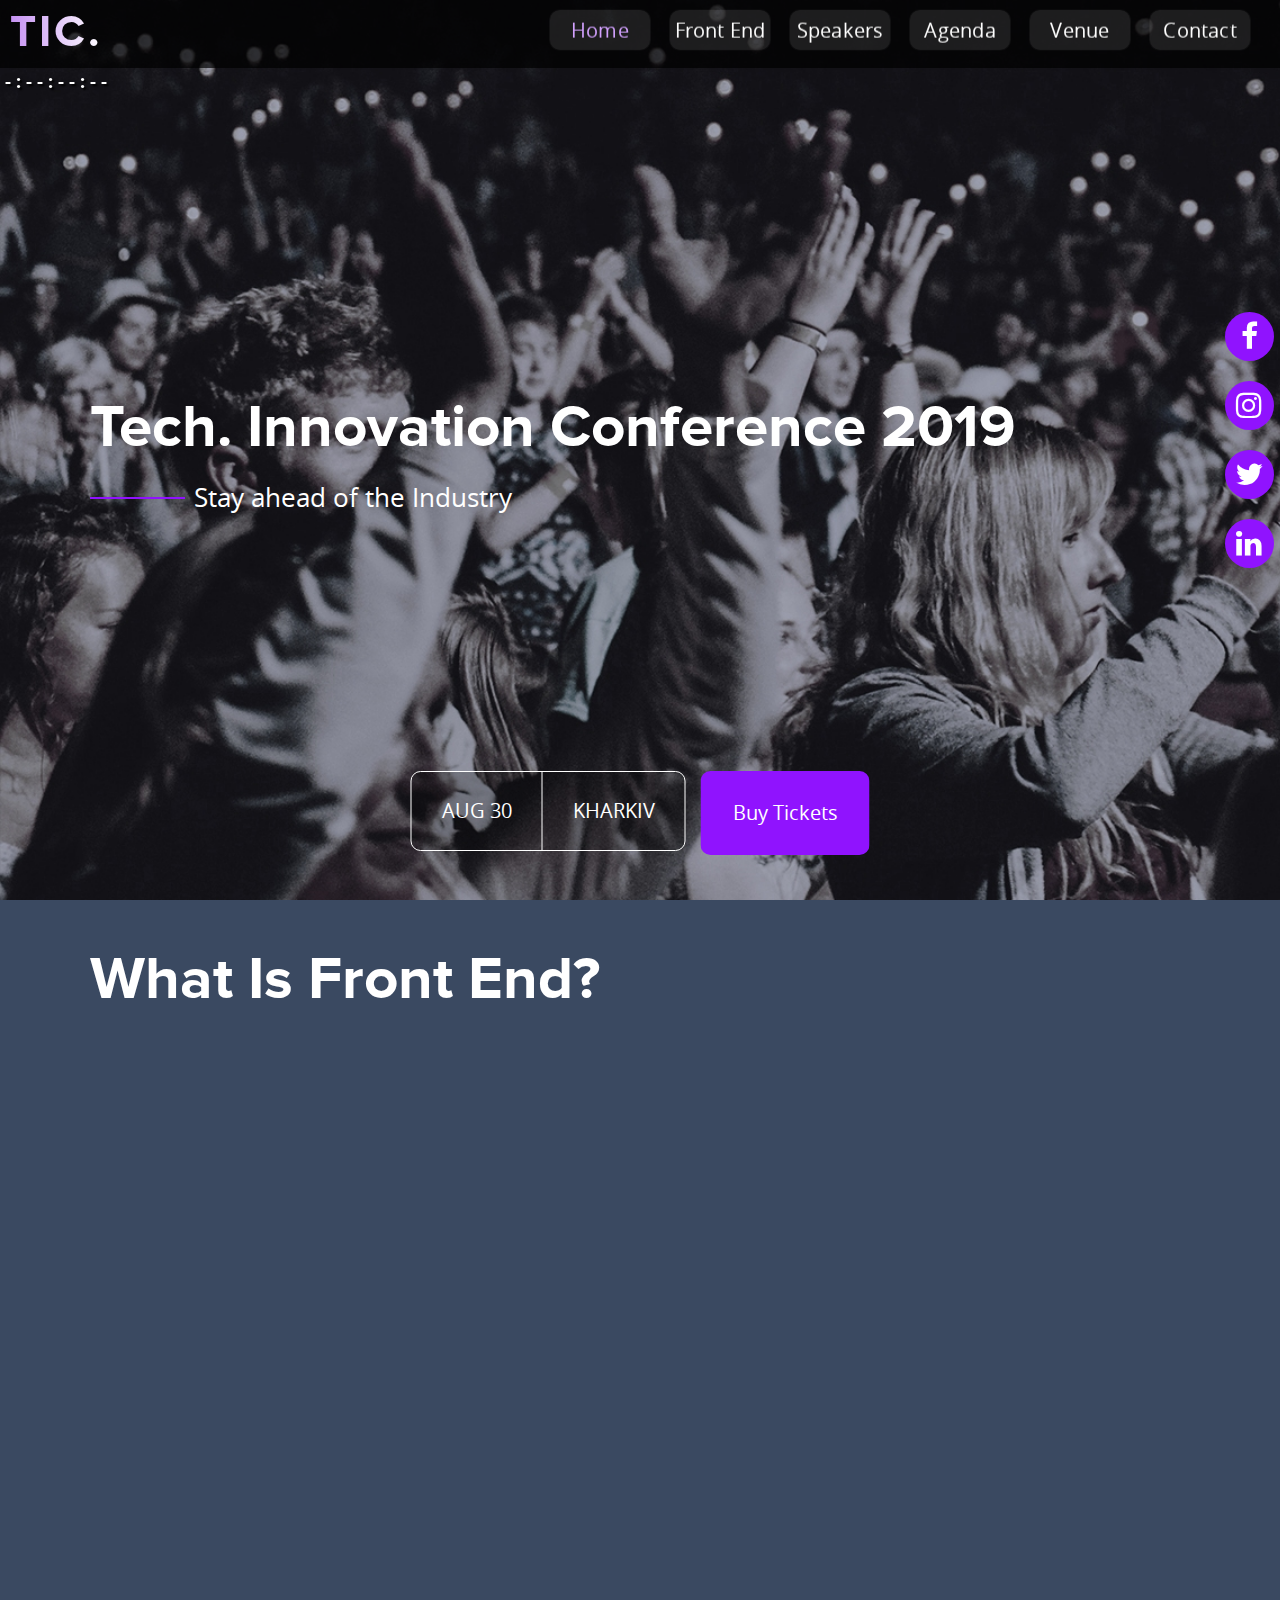
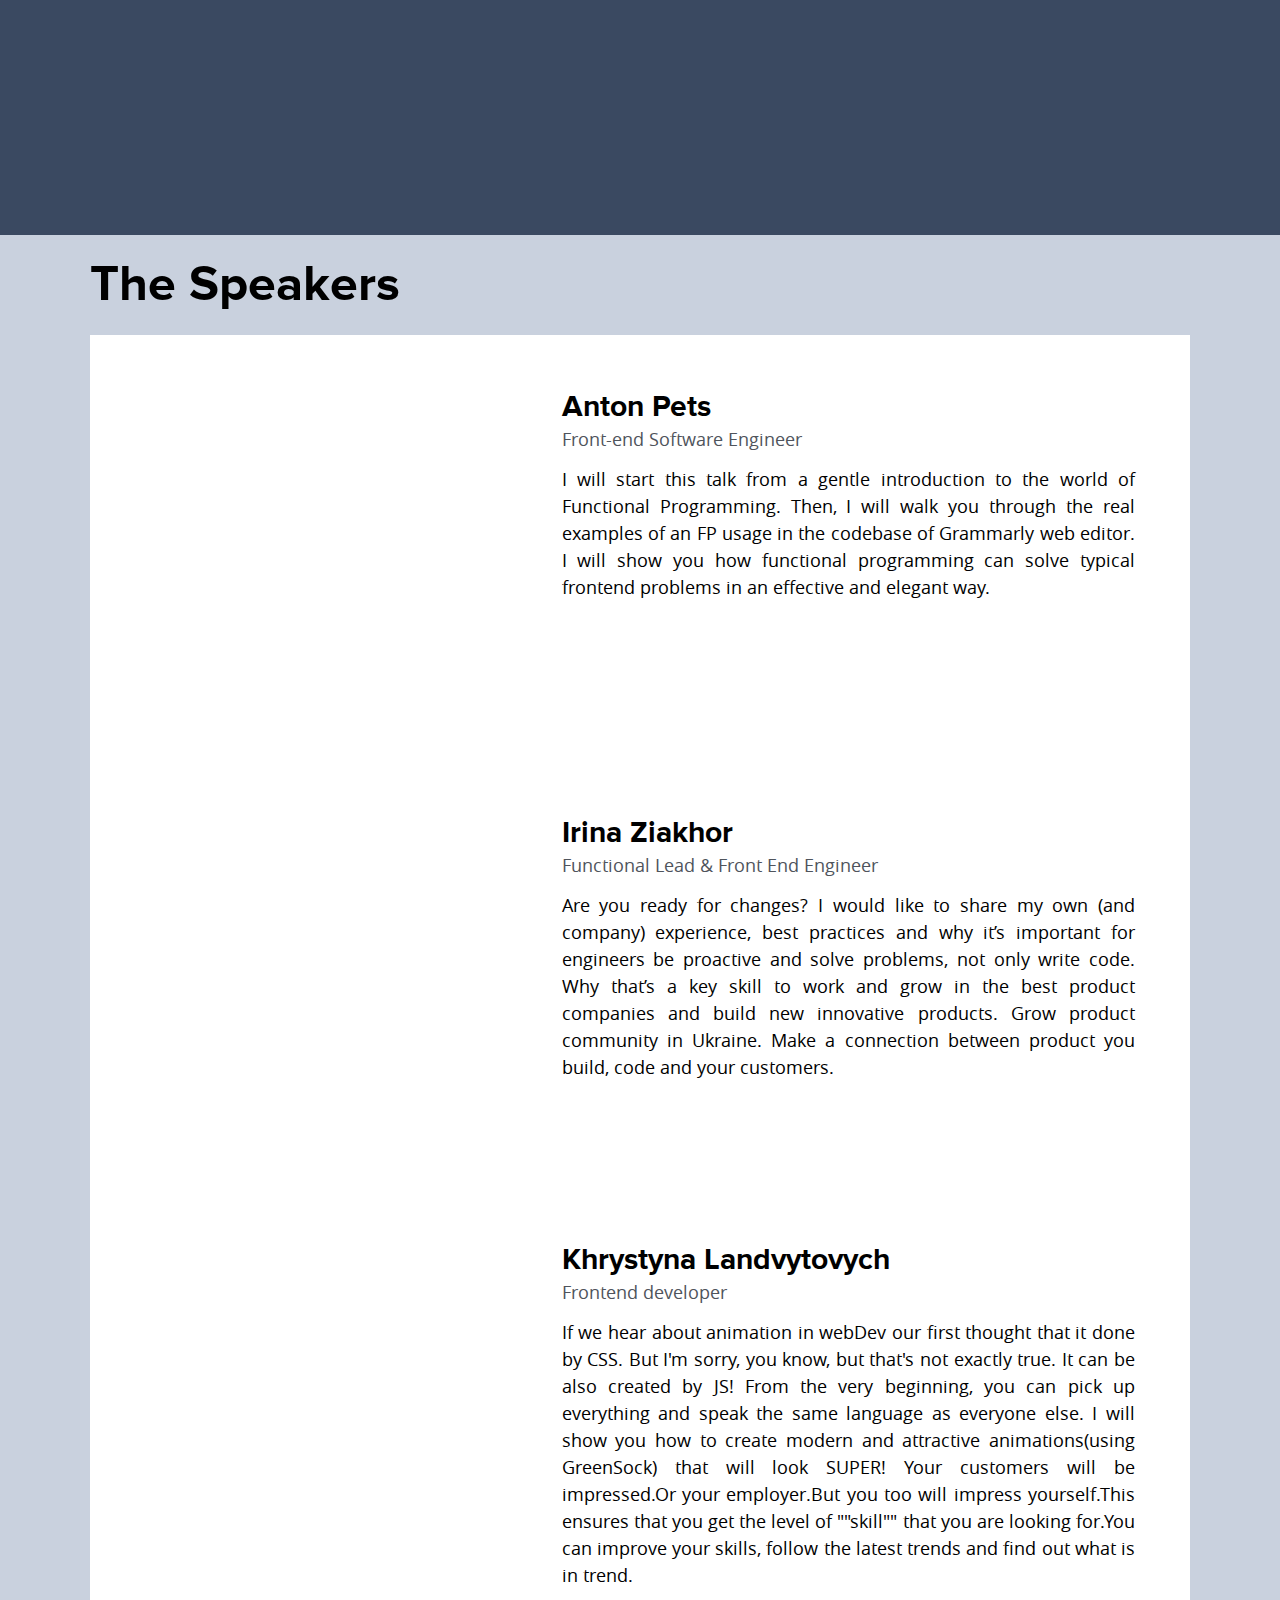
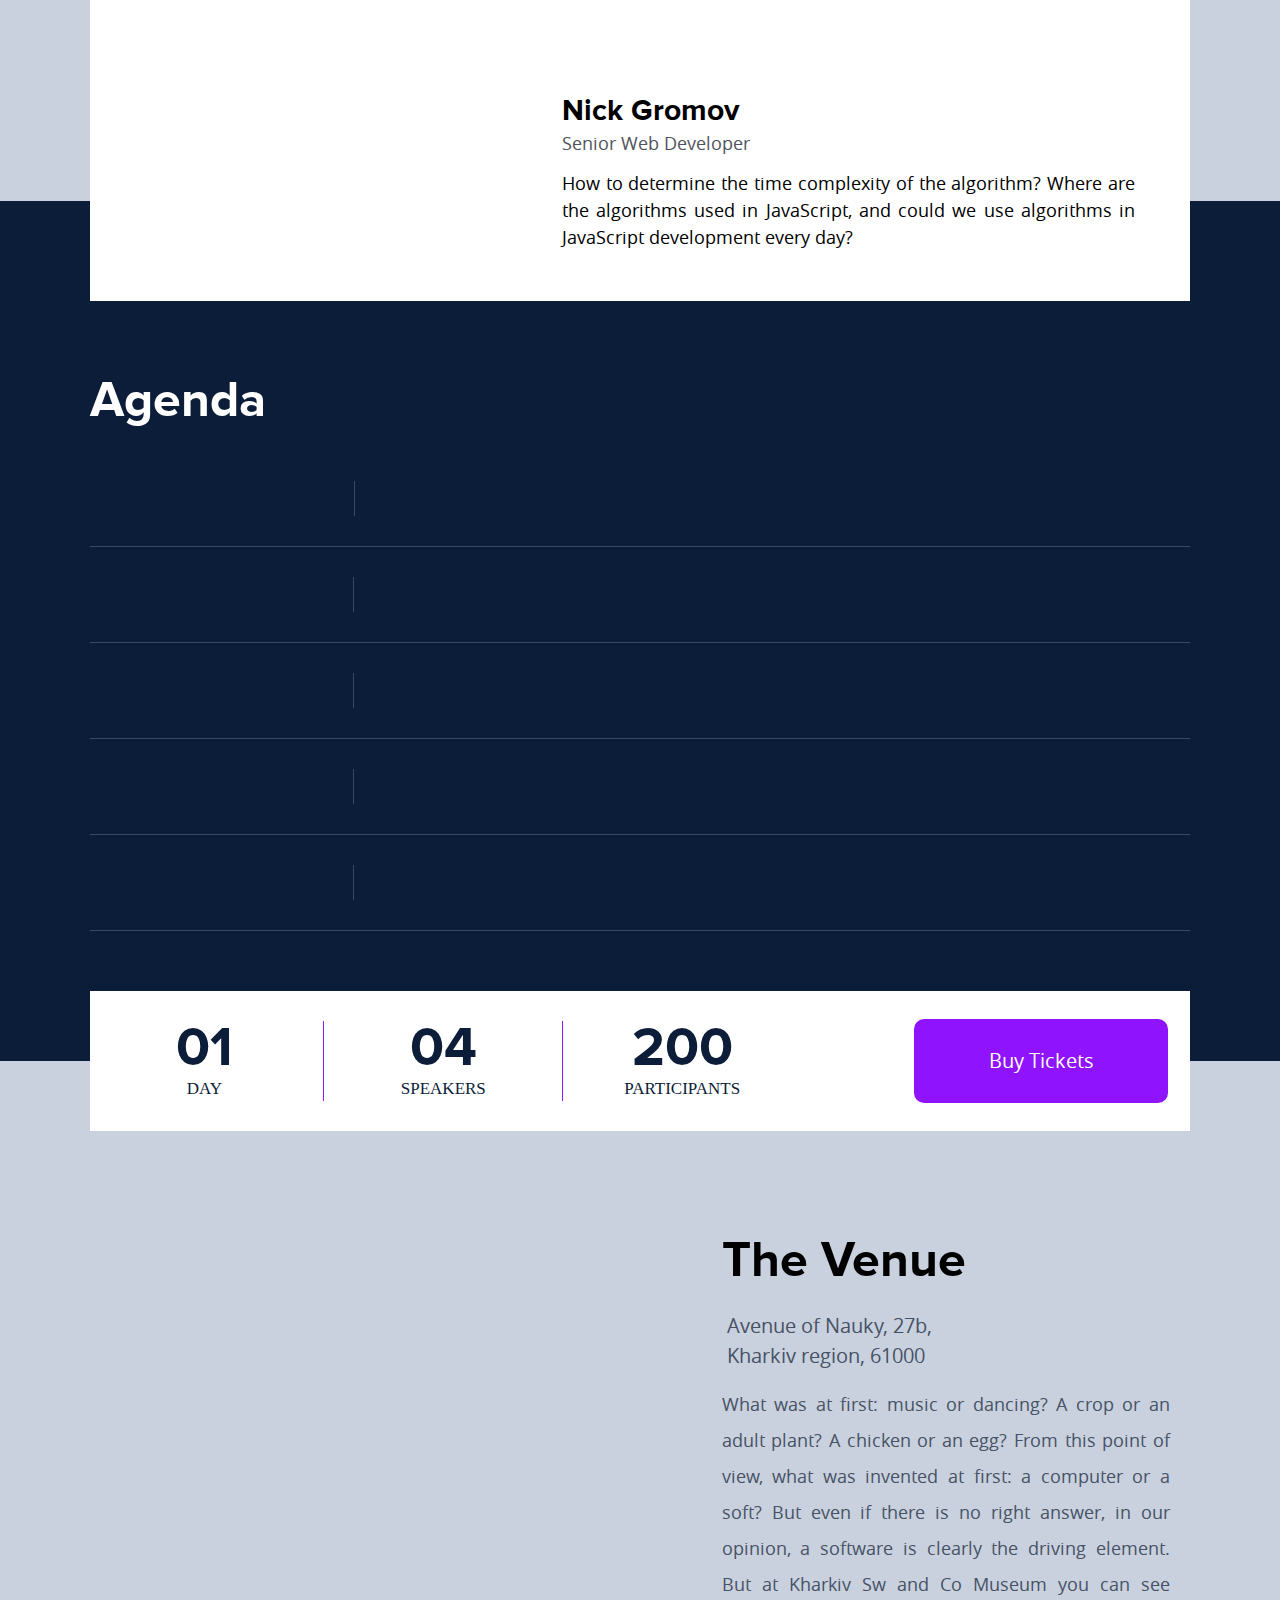
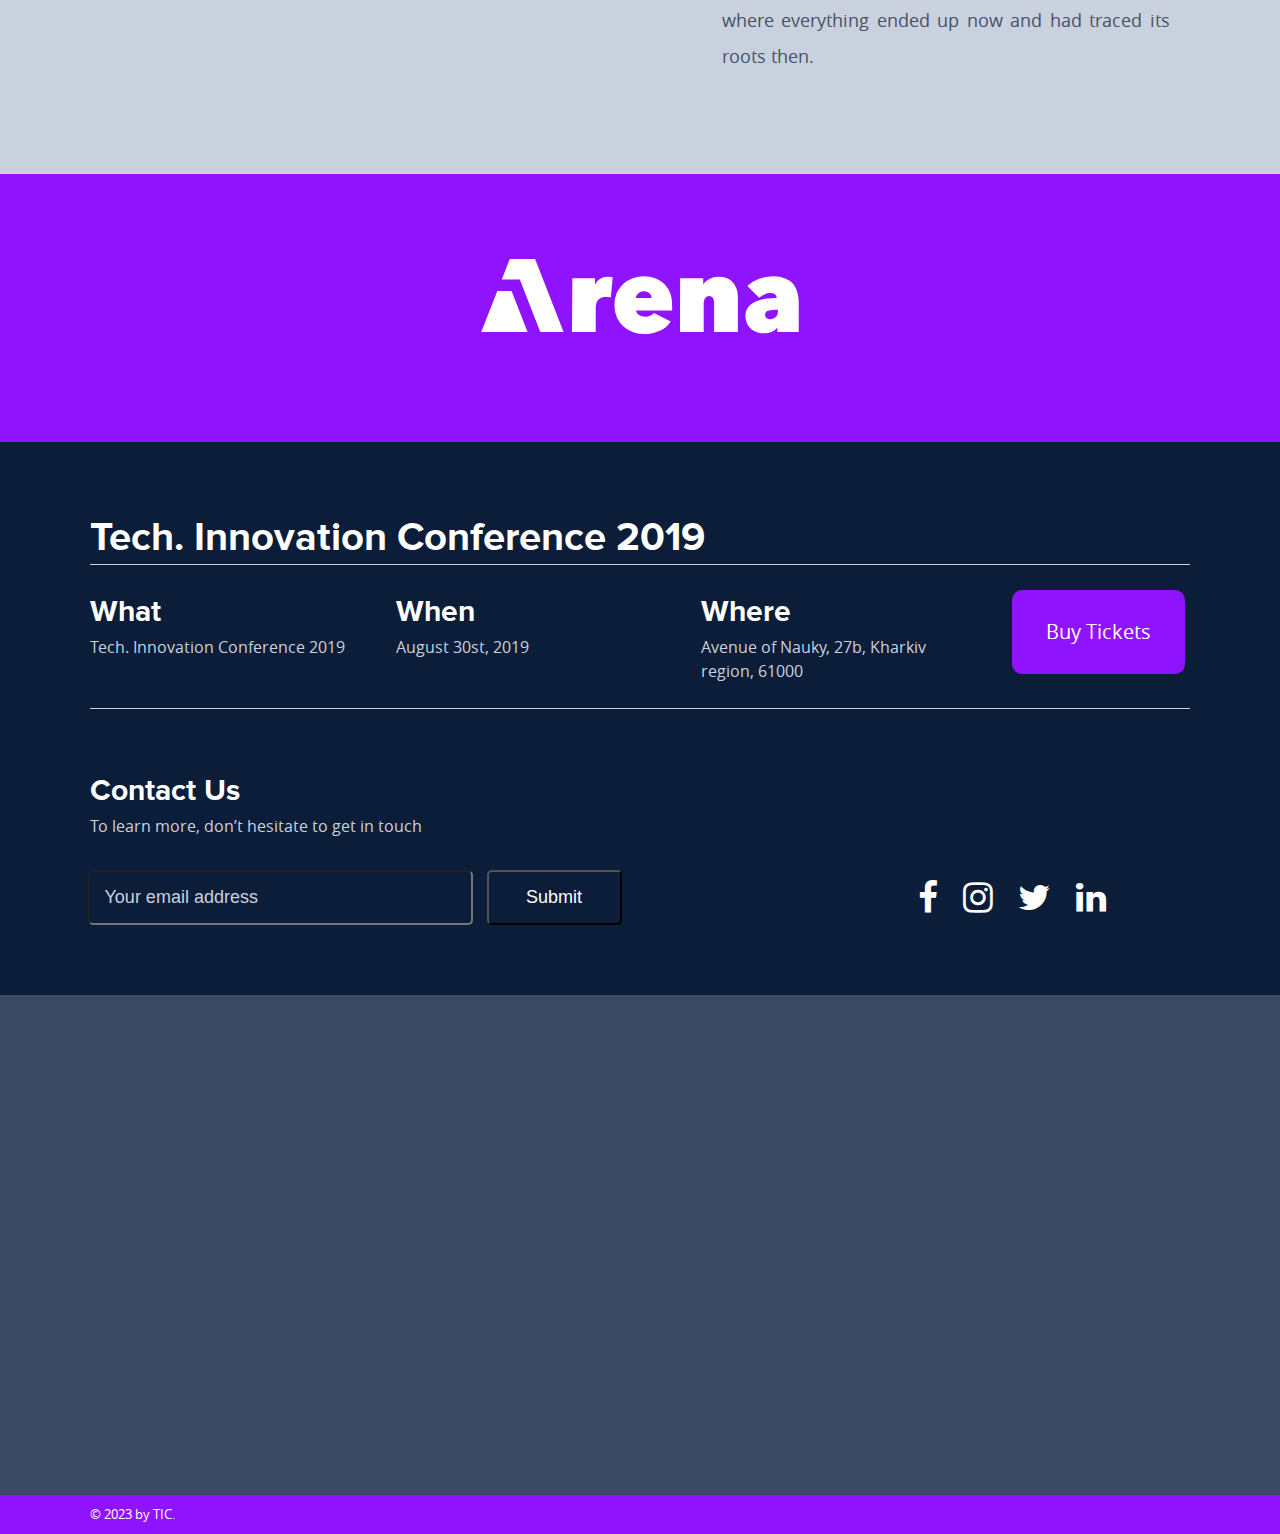
==== commit 47546d51: "all" ====
--- a/index.html
+++ b/index.html
@@ -21,7 +21,7 @@
   <body>
     <header class="ba-header">
       <div>
-      <a href="#" class="ba-logo wow fadeInDown">
+      <a href="#" class="ba-logo">
         TIC.
       </a>
       
@@ -149,7 +149,7 @@
               </p>
             </div>
             <div>
-              <a href="tickects.html" target="_blank" class="hero__btn">
+              <a href="tickects.html" class="hero__btn">
                 Buy Tickets
               </a>
             </div>
@@ -460,7 +460,7 @@
             </div>
             <div class="col-xxl-2 col-xl-2 col-lg-2 col-md-3 col-lg-3">
               <div>
-                <a href="tickects.html" target="_blank"  class="agenda__day-link">
+                <a href="tickects.html" class="agenda__day-link">
                   Buy Tickets
                 </a>
               </div>
@@ -496,9 +496,6 @@
 
       <section class="sponsor">
         <div class="container">
-          <h2 class="sponsor__title" data-after="leading in the industry">
-            Our Sponsors
-          </h2>
           <div class="row sponsor__wrapper ba-slider">
             <div class="sponsor__item">
               <a href="#">
@@ -571,7 +568,7 @@
             <div
               class="contact-link col-xxxl-2 col-xxl-2 col-xl-2 col-lg-3 col-md-3 col-sm-6 col-xs-8"
             >
-              <a href="tickects.html" target="_blank" class="contact__link">
+              <a href="tickects.html" class="contact__link">
                 Buy Tickets
               </a>
             </div>
--- a/css/style.css
+++ b/css/style.css
@@ -4381,7 +4381,7 @@
   padding-right: 5px;
   width: 100%;
   min-height: 1px;
-  margin-left: -12px;
+  margin-left: -15px;
 }
 
 .col-12 {
@@ -4498,9 +4498,7 @@
   color: #fff;
   top: 0;
   padding: 10px;
-  background-image: url("../img/header-bg.jpg");
-  background-size: cover;
-  background-repeat: no-repeat;
+  background-color: rgba(0, 0, 0, 0.7);
 }
 
 .ba-header .ba-logo {
@@ -4784,7 +4782,7 @@
 .hero__text {
   font-size: 26px;
   font-family: "open_sansregular";
-  line-height: 2;
+  line-height: 1.5;
   margin-bottom: 2em;
   color: #fff;
   padding: 1em;
@@ -5186,14 +5184,15 @@
   color: #fff;
   text-shadow: 2px 2px 2px #000;
   position: fixed;
-  top: 70px;
+  top: 72px;
   left: 5px;
   z-index: 5;
 }
 
 .register {
+  border-top: 1px solid #fff;
   color: #fff;
-  padding: 70px 0;
+  padding: 30px 0;
   line-height: 100px;
 }
 
@@ -5304,14 +5303,24 @@
   -webkit-transform: translateX(-100%);
           transform: translateX(-100%);
   border-radius: 10px;
+  border: 1px solid transparent;
 }
 
 .register__checkout_active {
   background-color: #9013fe;
+  border: 1px solid transparent;
+}
+
+.register__checkout_active:hover {
+  background-color: transparent;
+  border: 1px solid #fff;
+  -webkit-transition: .5s ease-in;
+  transition: .5s ease-in;
 }
 
 .register__checkout_inactive {
   background-color: #d2a1fe;
+  border: 1px solid transparent;
 }
 
 .contact {
@@ -5338,6 +5347,9 @@
   display: -webkit-box;
   display: -ms-flexbox;
   display: flex;
+  -webkit-box-pack: justify;
+      -ms-flex-pack: justify;
+          justify-content: space-between;
   padding: 25px 0;
   border: 1px solid #c9d1de;
   border-left: none;
@@ -5345,7 +5357,14 @@
 }
 
 .contact__wrapper--tickets {
+  -webkit-box-pack: justify;
+      -ms-flex-pack: justify;
+          justify-content: space-between;
   text-align: center;
+}
+
+.contact__item {
+  padding: 0;
 }
 
 .contact__name {
@@ -5524,7 +5543,7 @@
 
 .modal-content .user input {
   background-color: transparent;
-  padding: 15px 3px;
+  padding: 15px 10px;
   font-size: 20px;
   border-radius: 5px;
   color: #fff;
@@ -5544,7 +5563,7 @@
 .modal-content .user__message {
   margin-top: 10px;
   background-color: transparent;
-  padding: 15px 3px;
+  padding: 15px 10px;
   font-size: 19px;
   height: 4.5em;
   border-radius: 5px;
--- a/css/media.css
+++ b/css/media.css
@@ -95,6 +95,9 @@
   .register {
     padding-bottom: 30px;
   }
+  .register__first-title {
+    font-size: 35px;
+  }
   .register__title {
     font-family: "proximanova-bold-webfont";
     padding-left: 0;
@@ -107,9 +110,6 @@
   }
   .sponsor {
     padding: 0;
-  }
-  .sponsor__title {
-    display: none;
   }
   .sponsor__wrapper {
     padding: 15px 0;
@@ -226,7 +226,7 @@
     display: none;
   }
   .whatis__title {
-    font-size: 45px;
+    font-size: 35px;
   }
   .speakers__title {
     font-size: 35px;
@@ -274,14 +274,14 @@
   .sponsor {
     padding: 0;
   }
-  .sponsor__title {
-    display: none;
-  }
   .sponsor__wrapper {
     padding: 15px 0;
   }
   .register {
     padding-bottom: 30px;
+  }
+  .register__first-title {
+    font-size: 35px;
   }
   .register__title {
     font-family: "proximanova-bold-webfont";
@@ -386,7 +386,7 @@
         -ms-flex-direction: column;
             flex-direction: column;
     background-color: rgba(201, 209, 222, 0.8);
-    width: calc(100% - 100px);
+    width: calc(100% - 108px);
     height: 100vh;
     right: 0;
     margin: -10px;
@@ -523,7 +523,7 @@
   .venue__title {
     font-size: 35px;
   }
-  .sponsor__title {
+  .register__first-title {
     font-size: 35px;
   }
   .contact {
@@ -620,10 +620,10 @@
   .agenda__day-number {
     font-size: 45px;
   }
+  .register__first-title {
+    font-size: 50px;
+  }
   .venue__title {
-    font-size: 40px;
-  }
-  .sponsor__title {
     font-size: 40px;
   }
   .contact__title {
@@ -653,10 +653,10 @@
   .agenda__title {
     font-size: 50px;
   }
+  .register__first-title {
+    font-size: 50px;
+  }
   .venue__title {
-    font-size: 50px;
-  }
-  .sponsor__title {
     font-size: 50px;
   }
 }
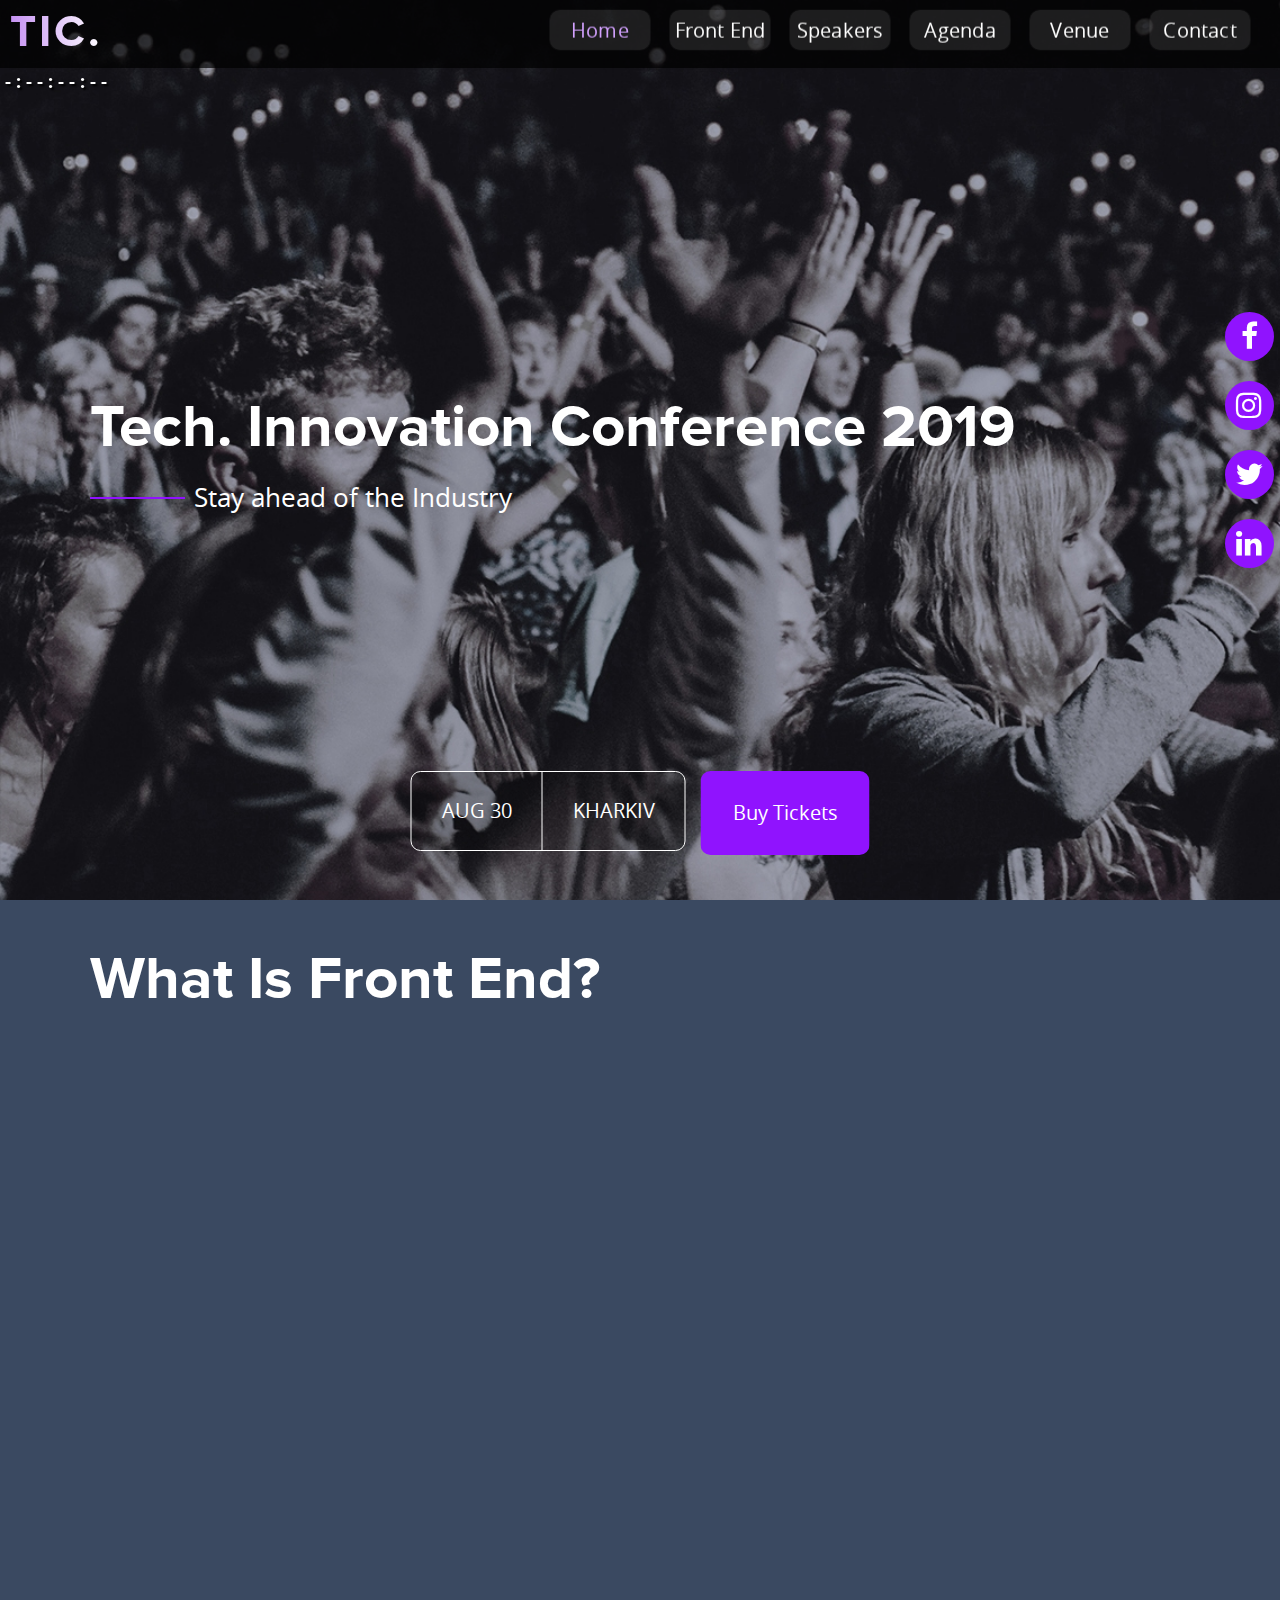
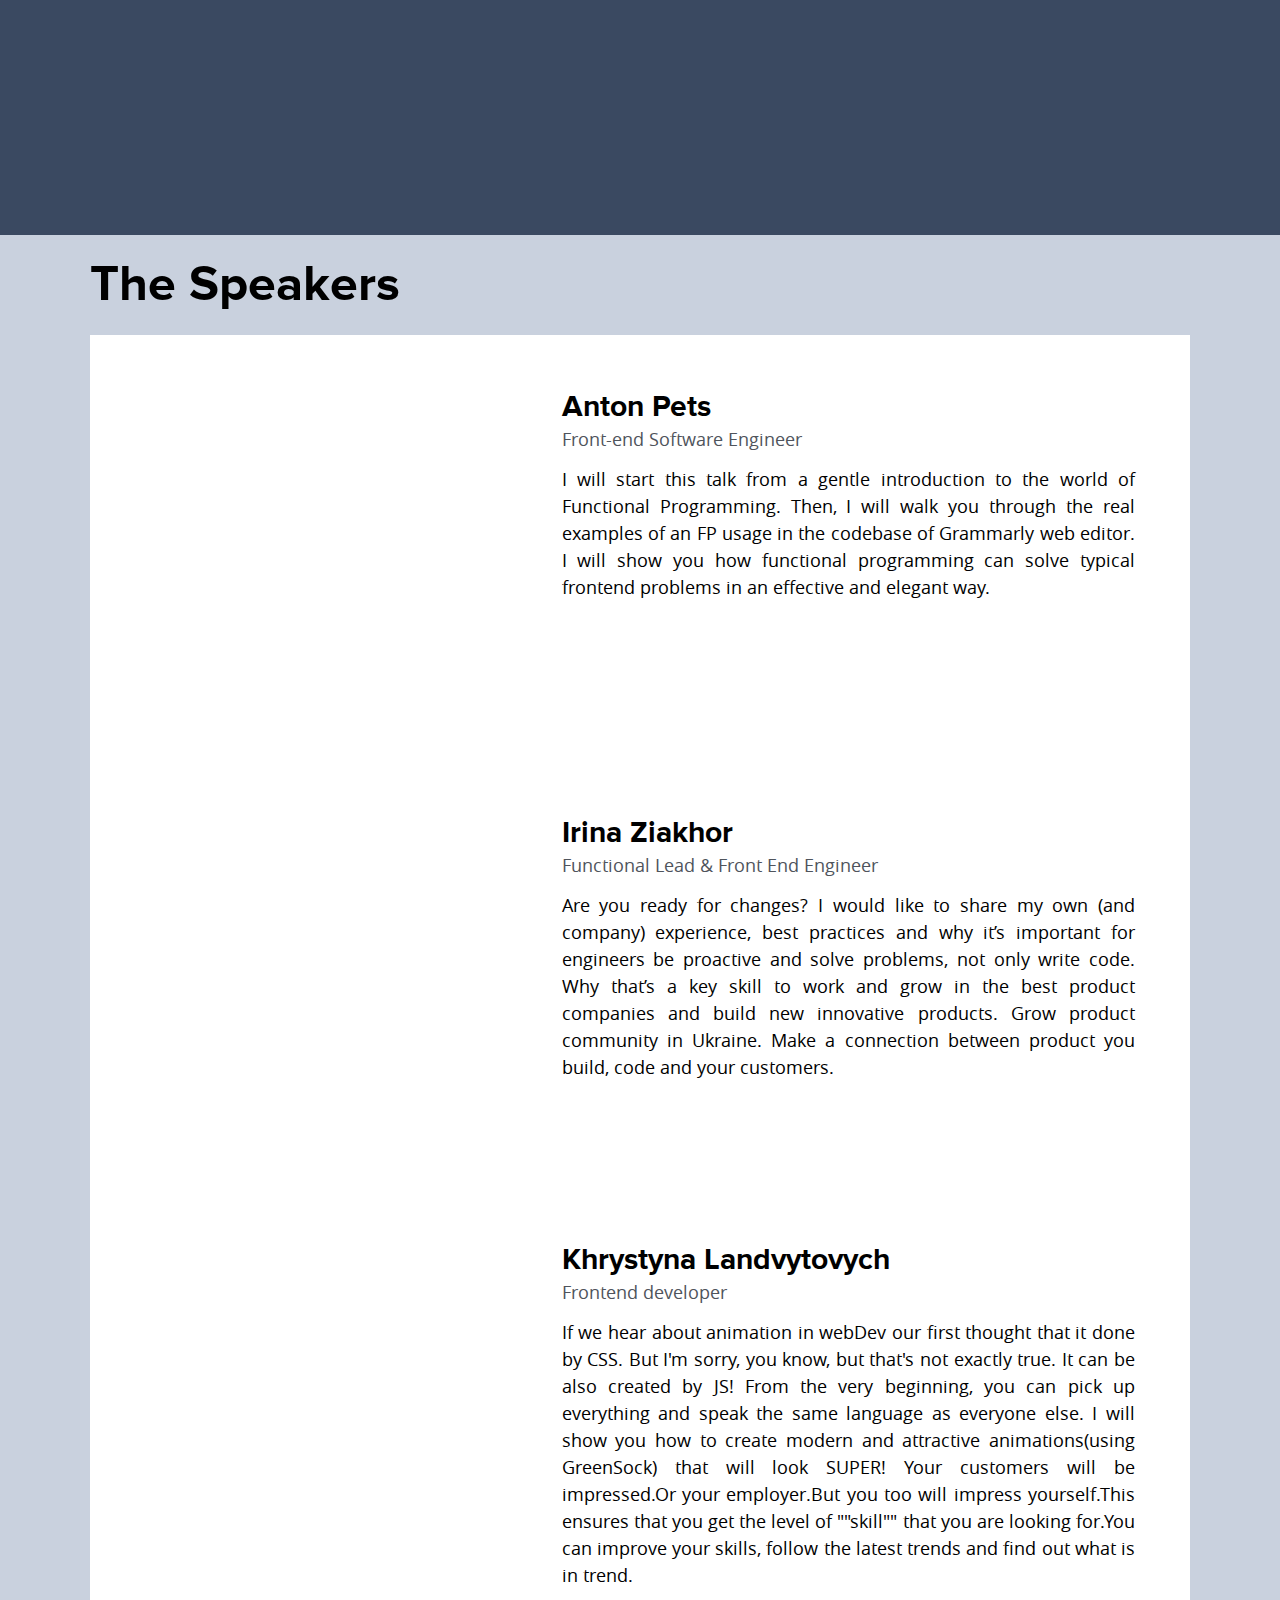
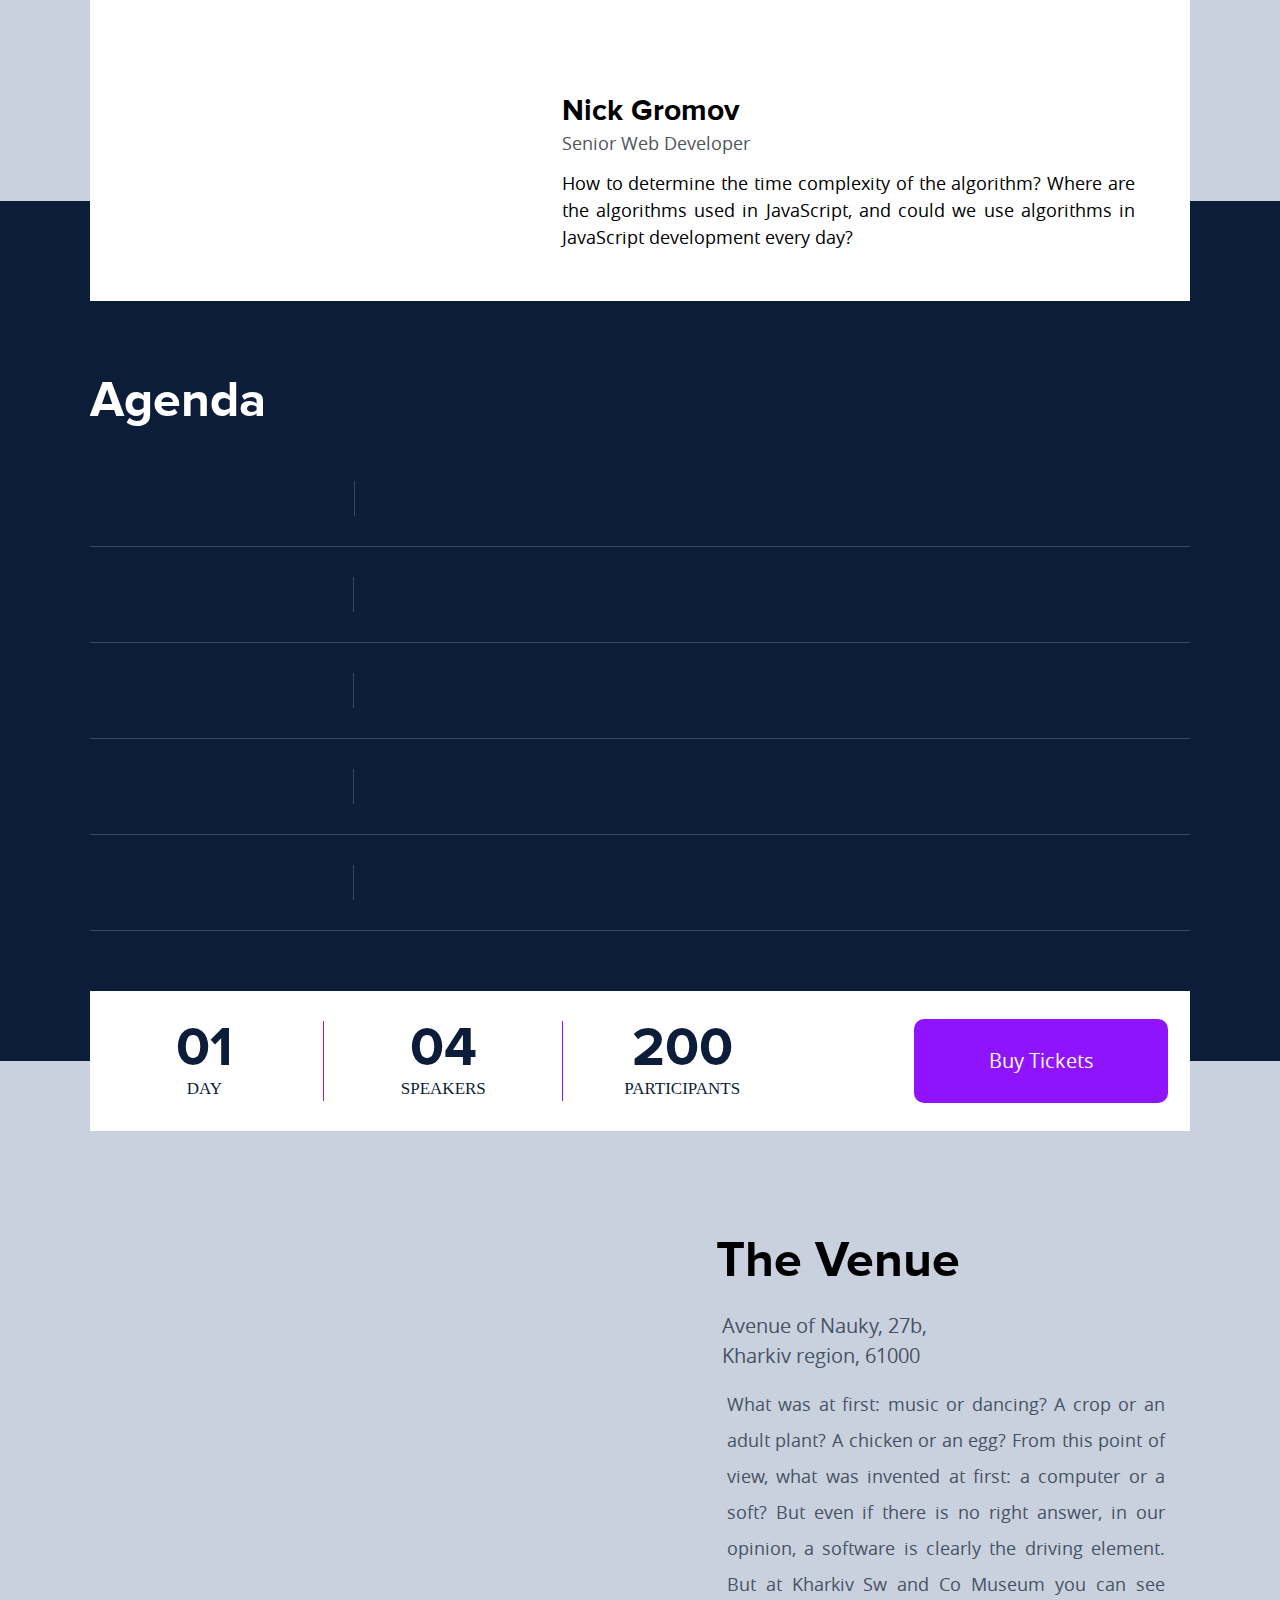
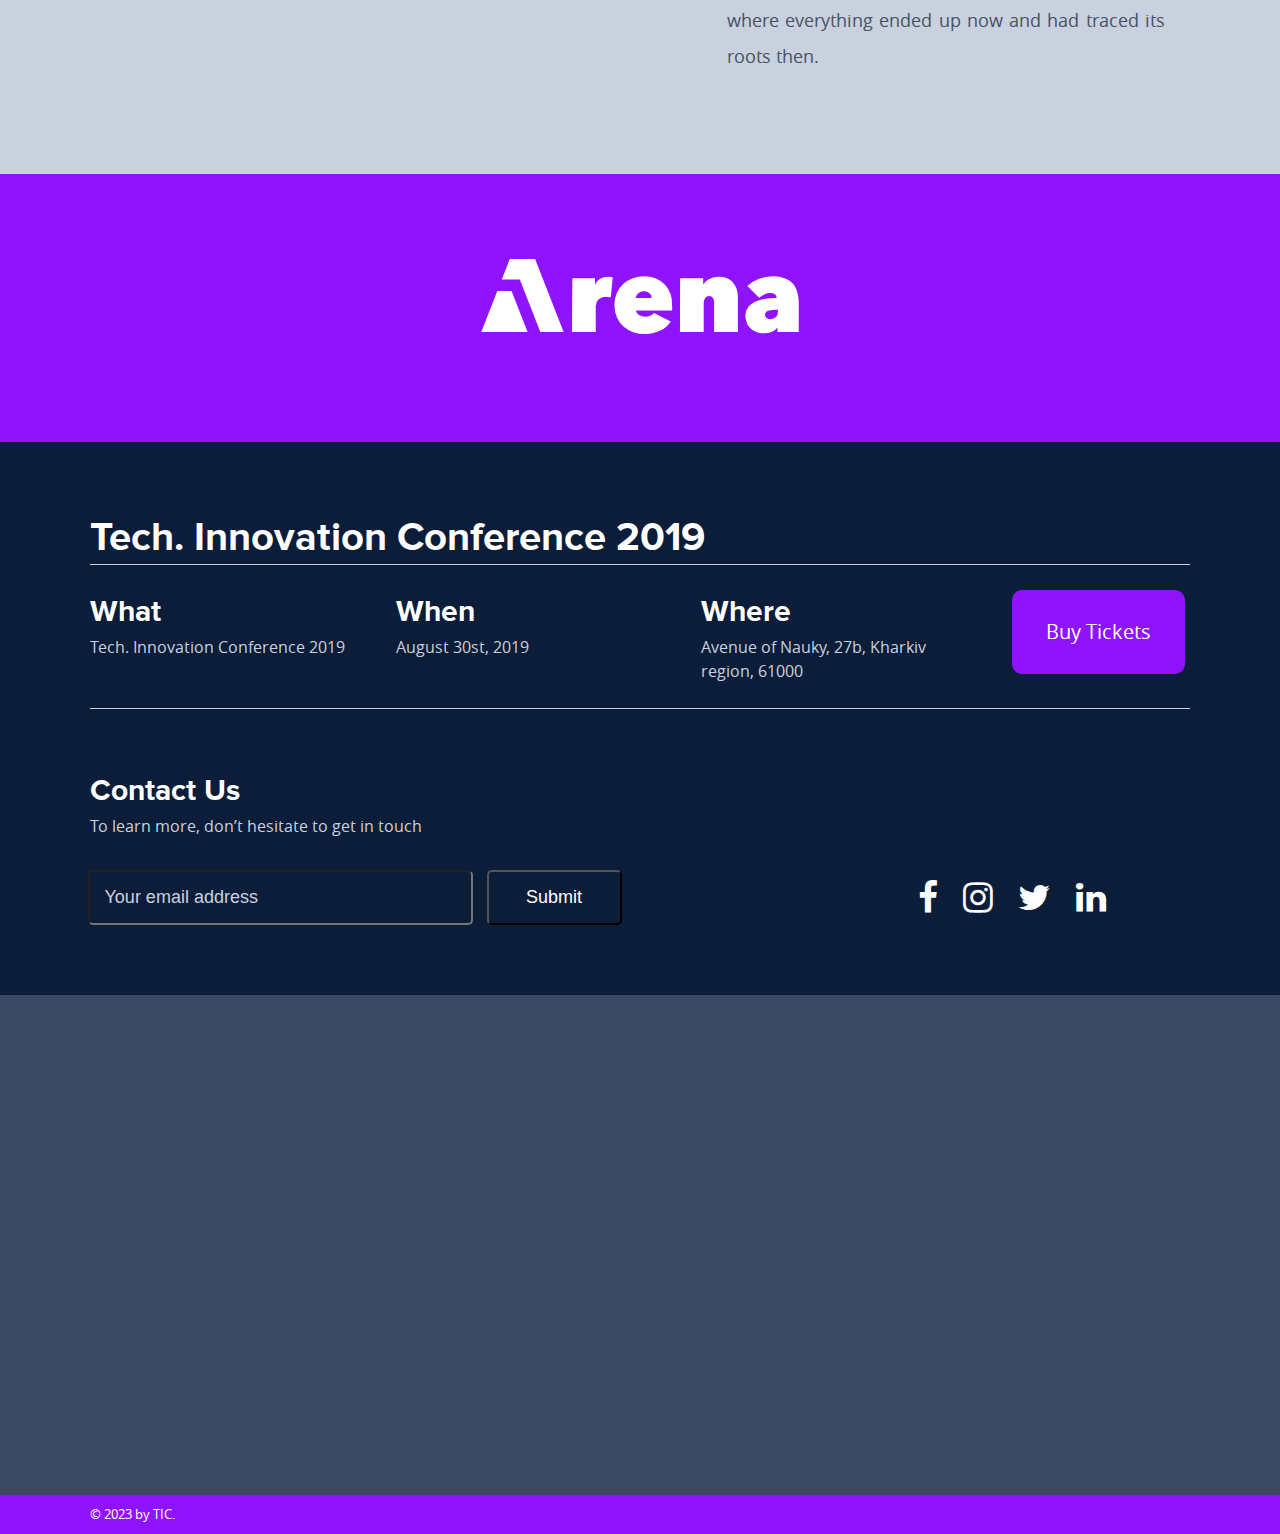
==== commit 83cb6451: "some changes in markup" ====
--- a/index.html
+++ b/index.html
@@ -482,7 +482,7 @@
             >
               Avenue of Nauky, 27b, Kharkiv region, 61000
             </address>
-            <p class="venue__text">
+            <p class="venue__text col-xs-12">
               What was at first: music or dancing? A crop or an adult plant? A
               chicken or an egg? From this point of view, what was invented at
               first: a computer or a soft? But even if there is no right answer,
--- a/css/style.css
+++ b/css/style.css
@@ -5101,6 +5101,7 @@
   font-size: 60px;
   font-family: "proximanova-bold-webfont";
   line-height: 2;
+  margin-left: -6px;
 }
 
 .venue__address {
@@ -5109,6 +5110,7 @@
   line-height: 1.5;
   color: #475265;
   padding-bottom: 15px;
+  padding-left: 0;
 }
 
 .venue__text {
--- a/css/media.css
+++ b/css/media.css
@@ -1,4 +1,4 @@
-@media screen and (max-width: 480px) {
+@media screen and (max-width: 479px) {
   .container {
     width: 370px;
     max-width: 90%;
@@ -84,6 +84,9 @@
     font-size: 35px;
     text-align: center;
   }
+  .venue__wrapper {
+    margin: 0;
+  }
   .venue__address {
     text-align: center;
   }
@@ -92,6 +95,9 @@
     -webkit-transform: translateX(0);
             transform: translateX(0);
   }
+  .venue__text {
+    padding: 0;
+  }
   .register {
     padding-bottom: 30px;
   }
@@ -119,6 +125,7 @@
   }
   .contact__title {
     font-size: 40px;
+    text-align: center;
   }
   .contact__form-name, .contact__text {
     text-align: center;
@@ -470,7 +477,7 @@
   }
 }
 
-@media screen and (min-width: 767px) and (max-width: 979px) {
+@media screen and (min-width: 768px) and (max-width: 978px) {
   .container {
     width: 720px;
     max-width: 100%;
@@ -635,7 +642,7 @@
   }
 }
 
-@media screen and (min-width: 1200px) and (max-width: 1440px) {
+@media screen and (min-width: 1201px) and (max-width: 1440px) {
   .container {
     width: 1100px;
     max-width: 100%;
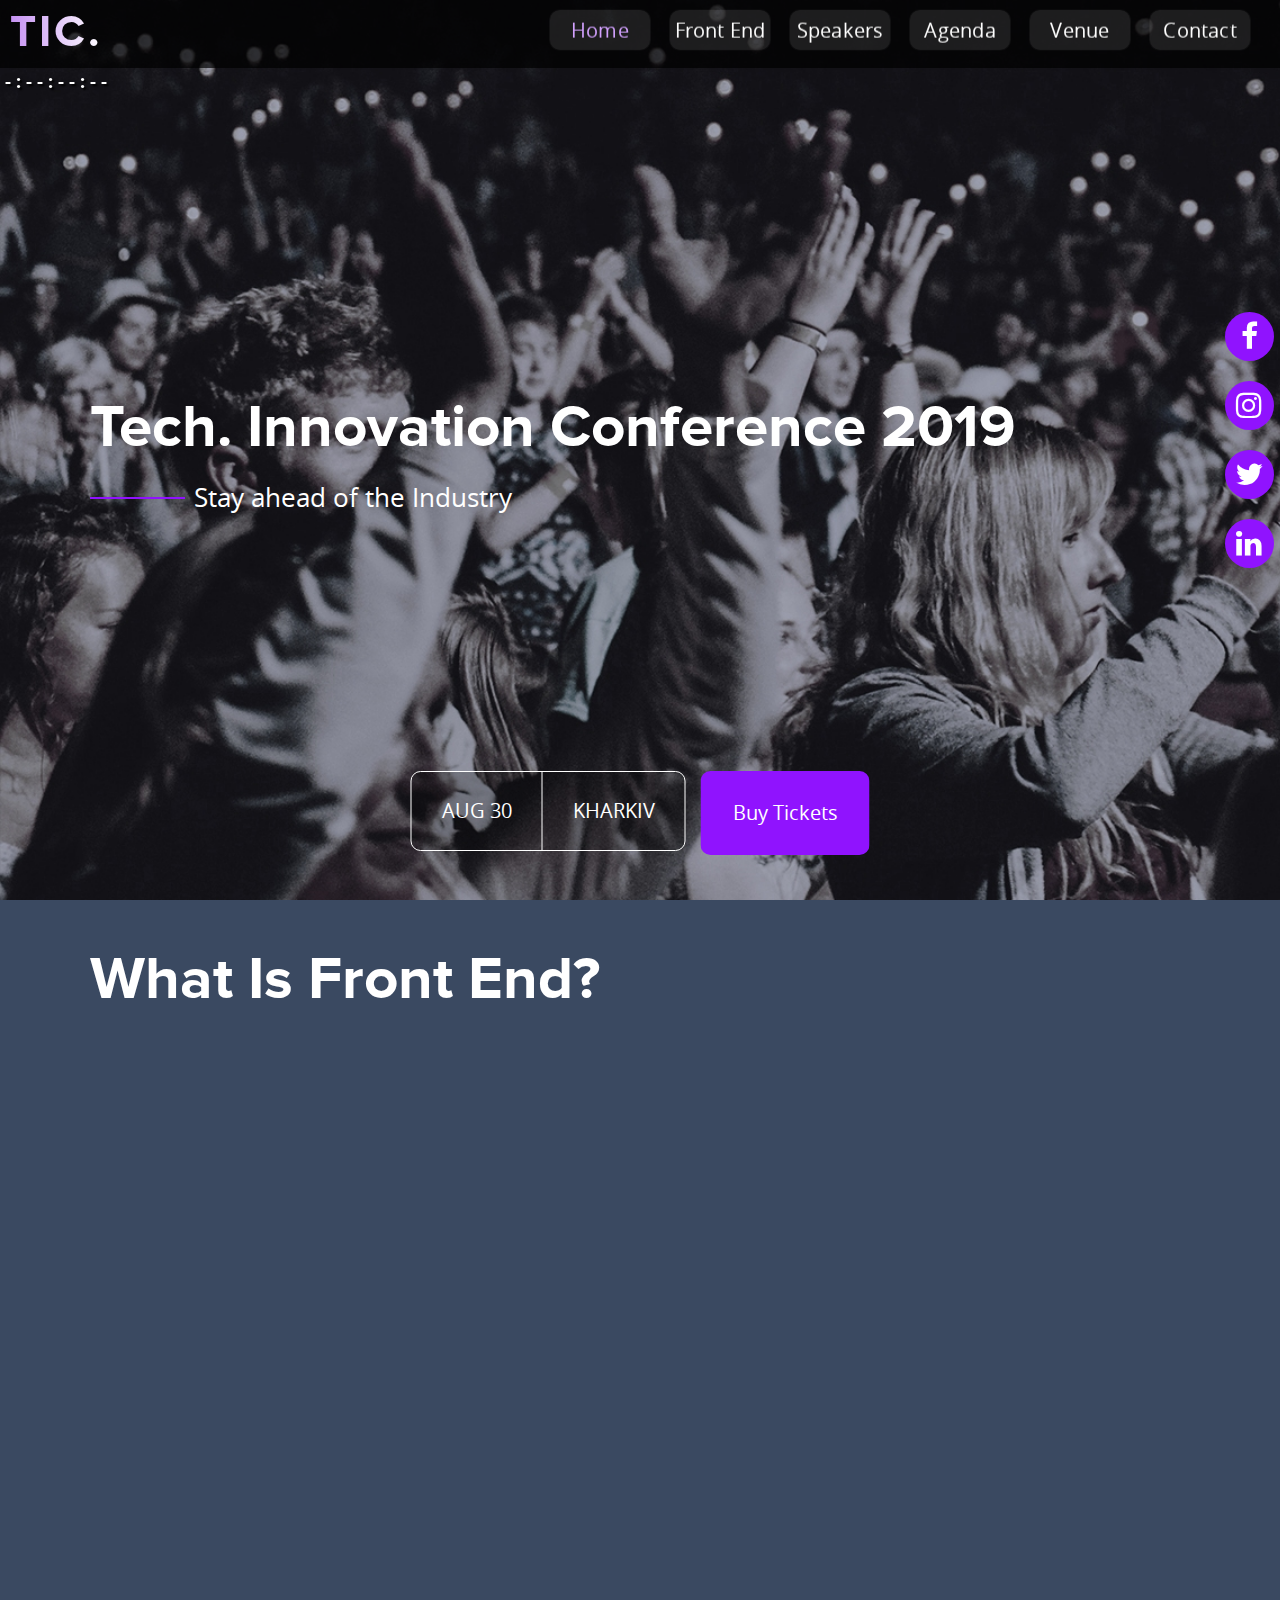
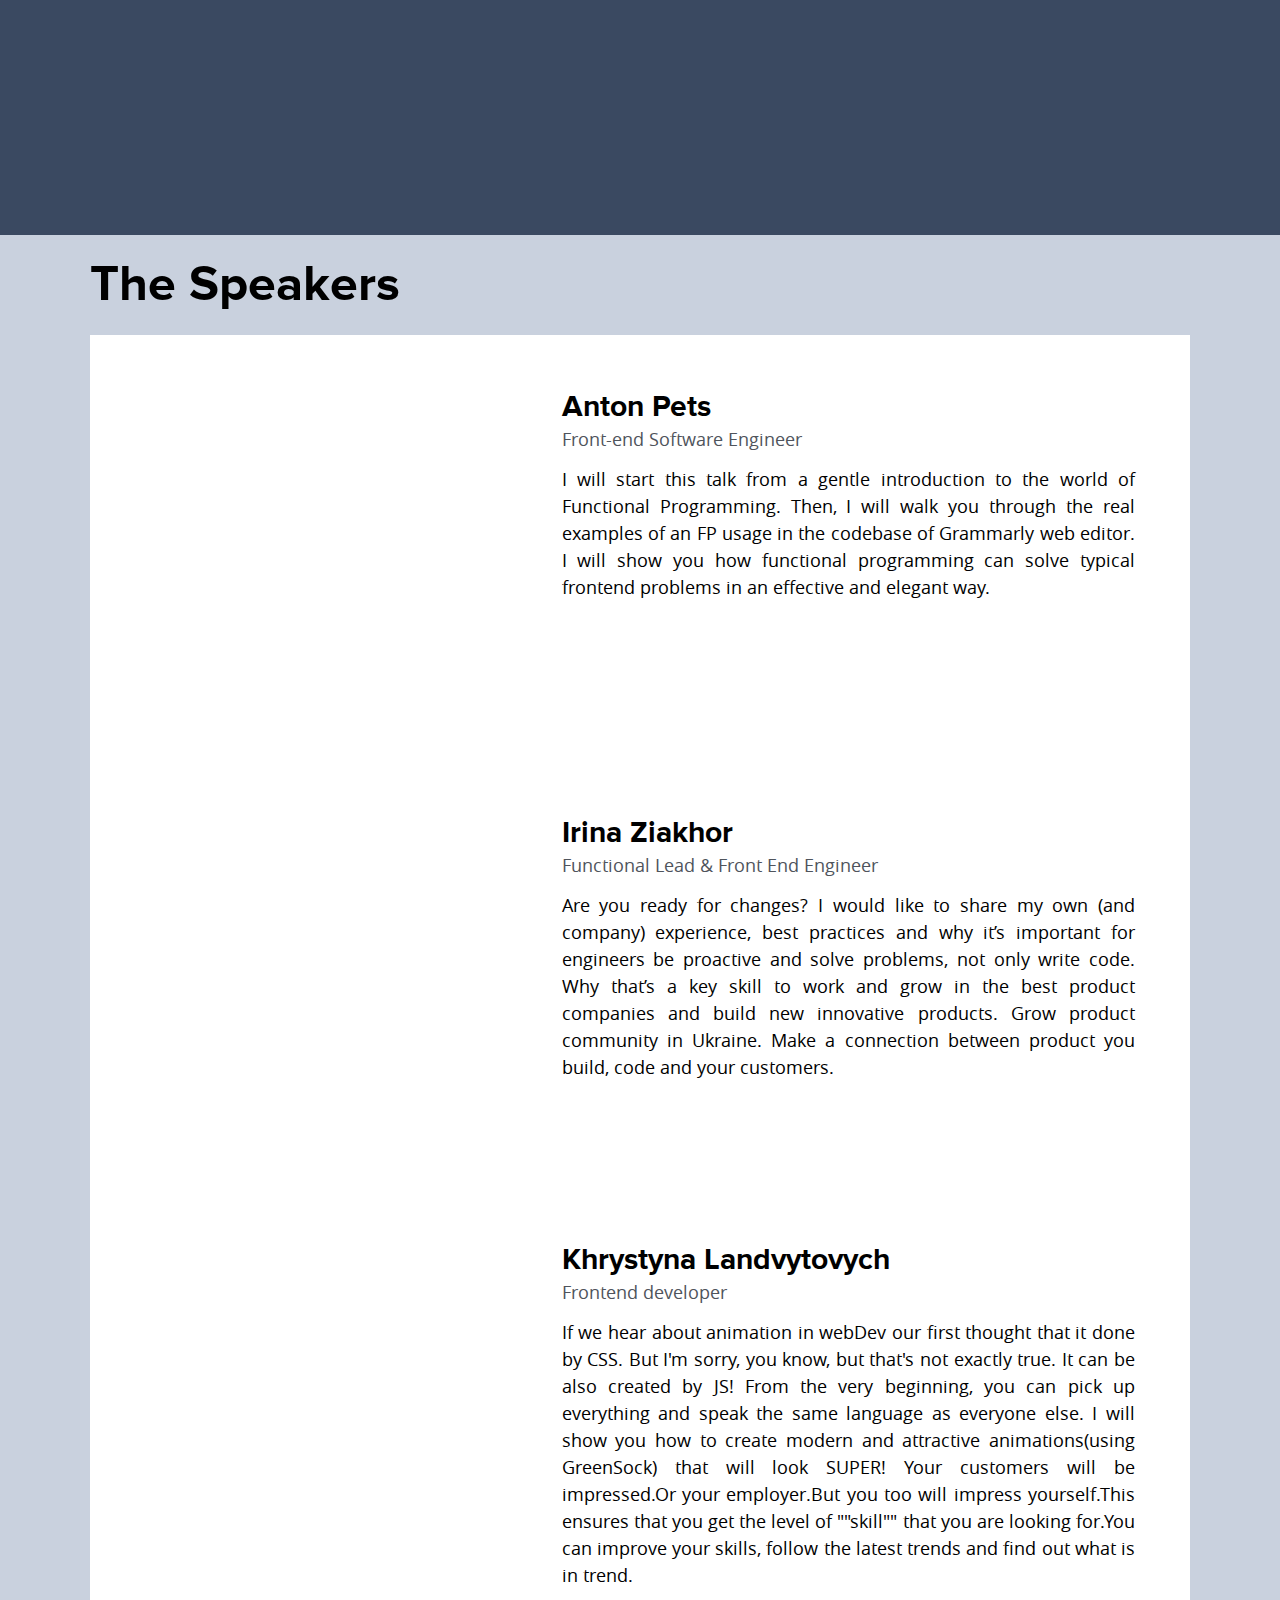
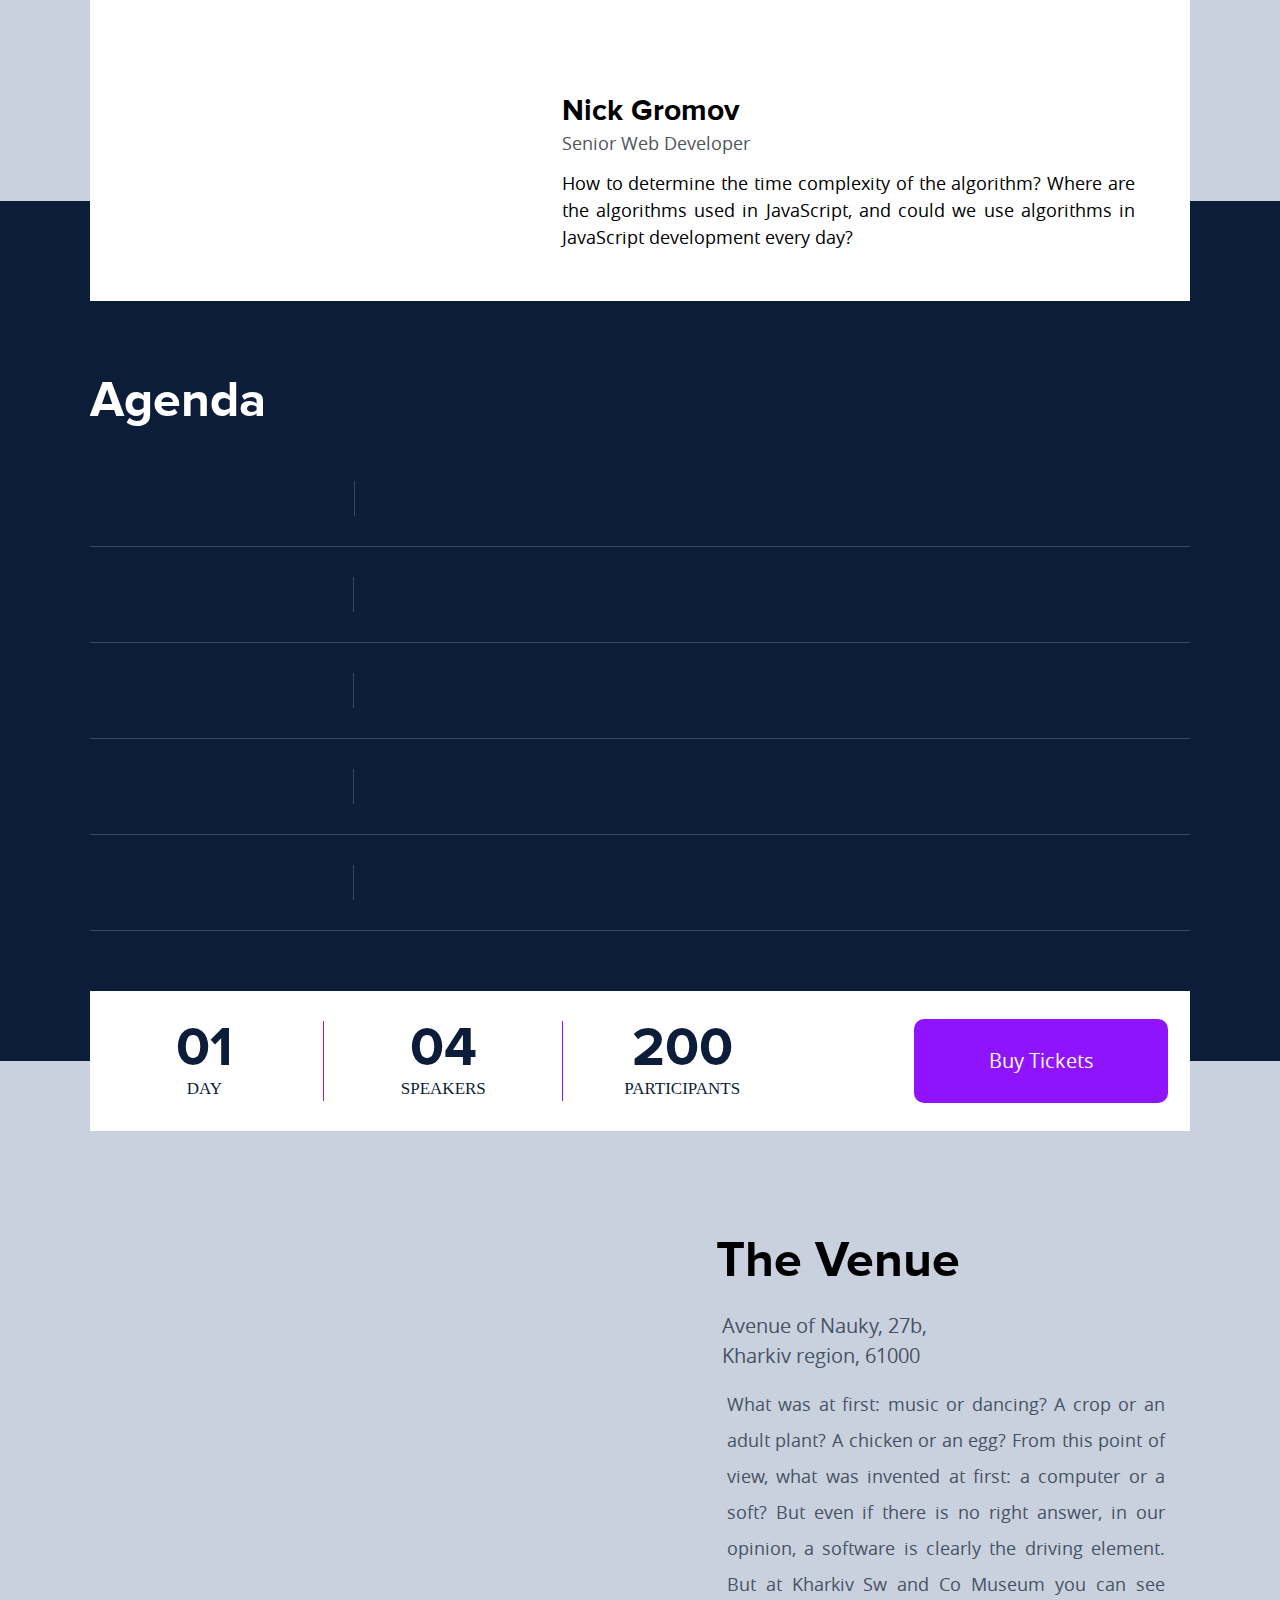
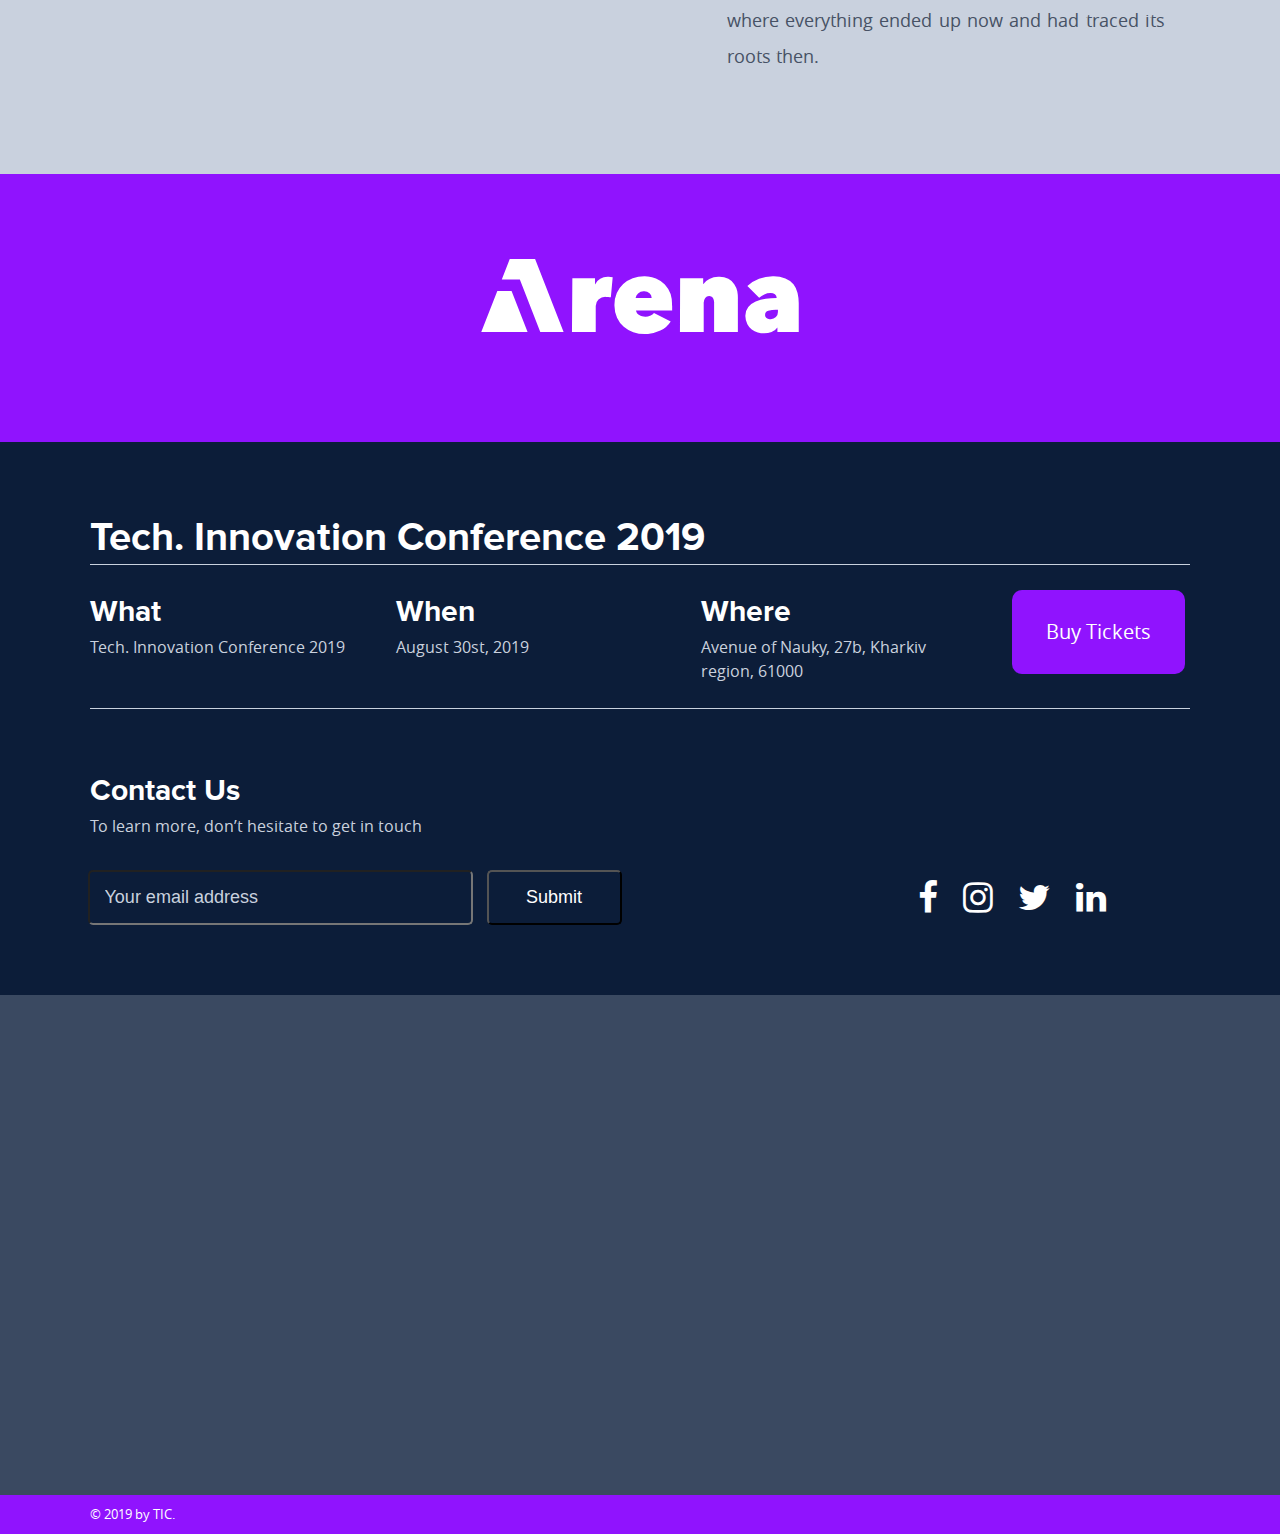
==== commit e3fbb923: "2019" ====
--- a/index.html
+++ b/index.html
@@ -631,7 +631,7 @@
 
     <footer class="ba-footer">
       <div class="container">
-        <p>© 2023 by TIC.</p>
+        <p>© 2019 by TIC.</p>
       </div>
     </footer>
 
--- a/css/style.css
+++ b/css/style.css
@@ -5238,7 +5238,7 @@
 
 .register__title {
   font-family: "proximanova-bold-webfont";
-  padding-left: 15px;
+  padding-left: 5px;
 }
 
 .register__title--big {
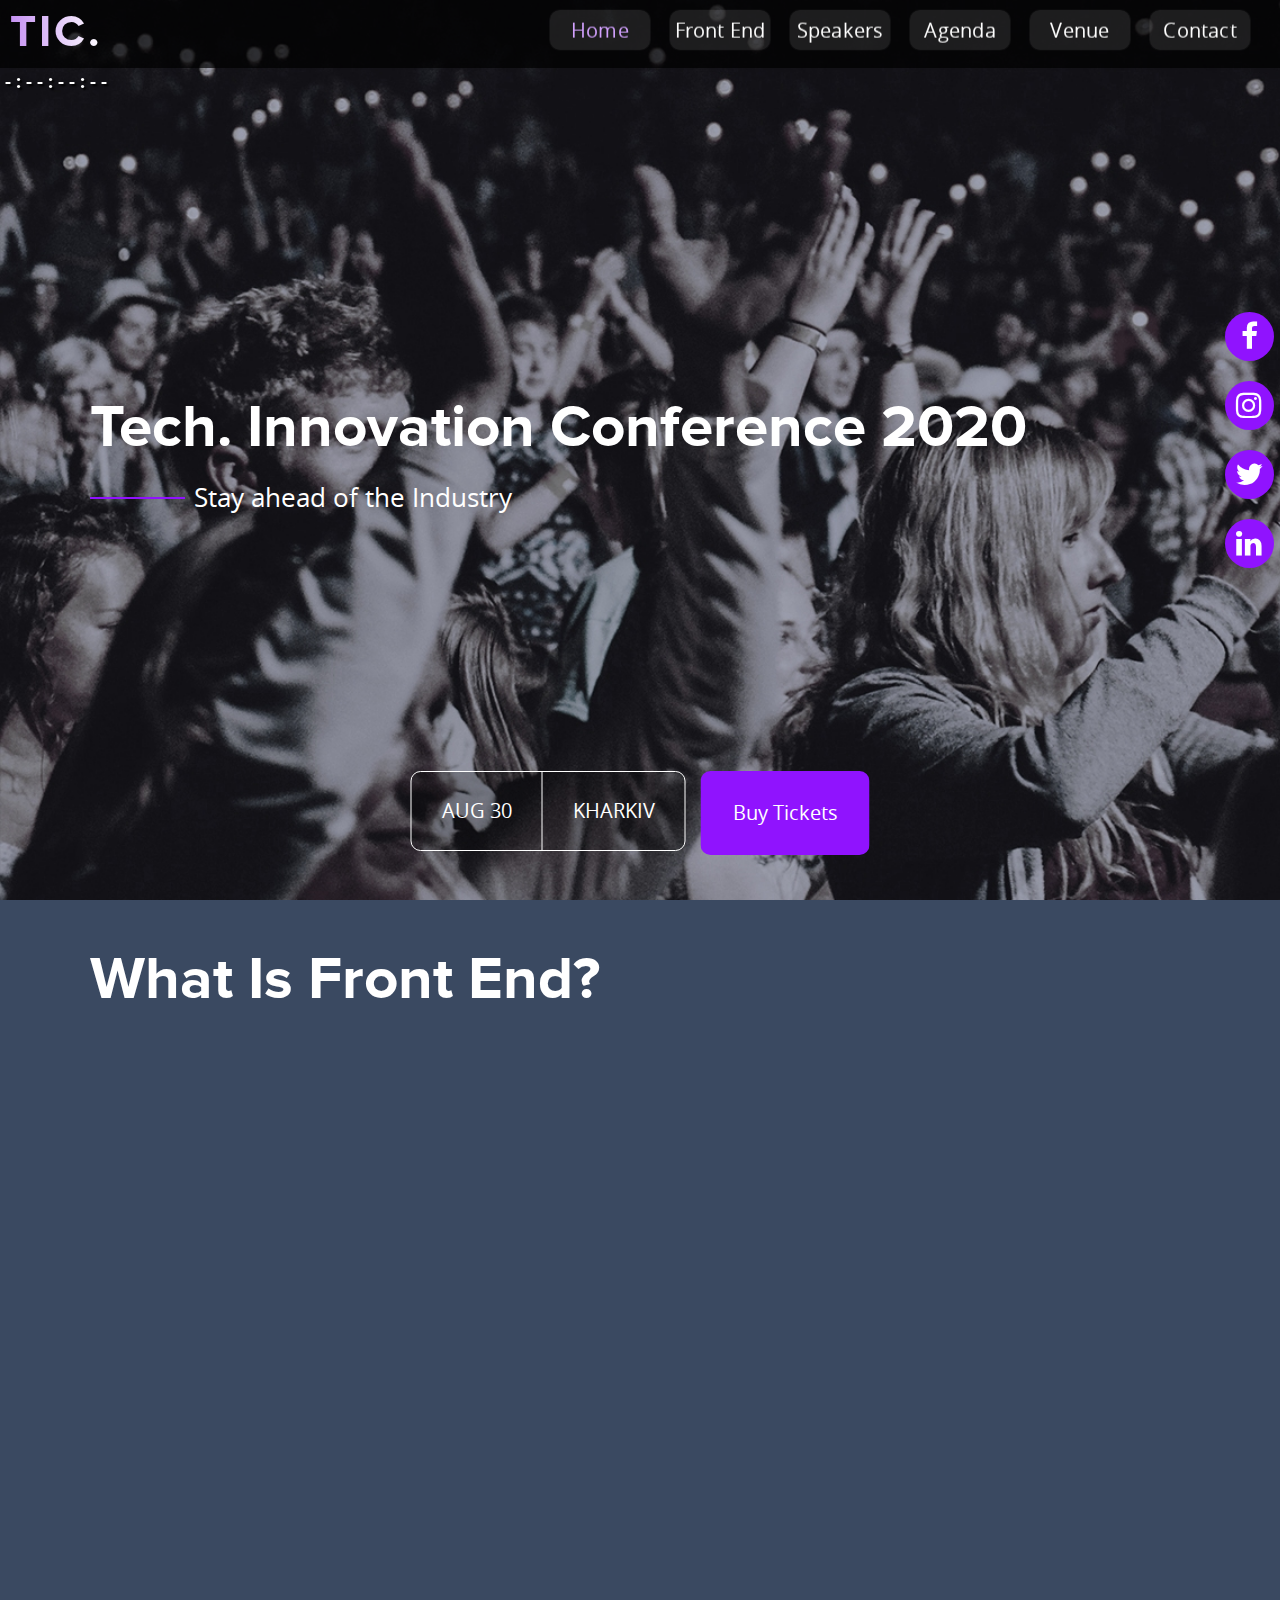
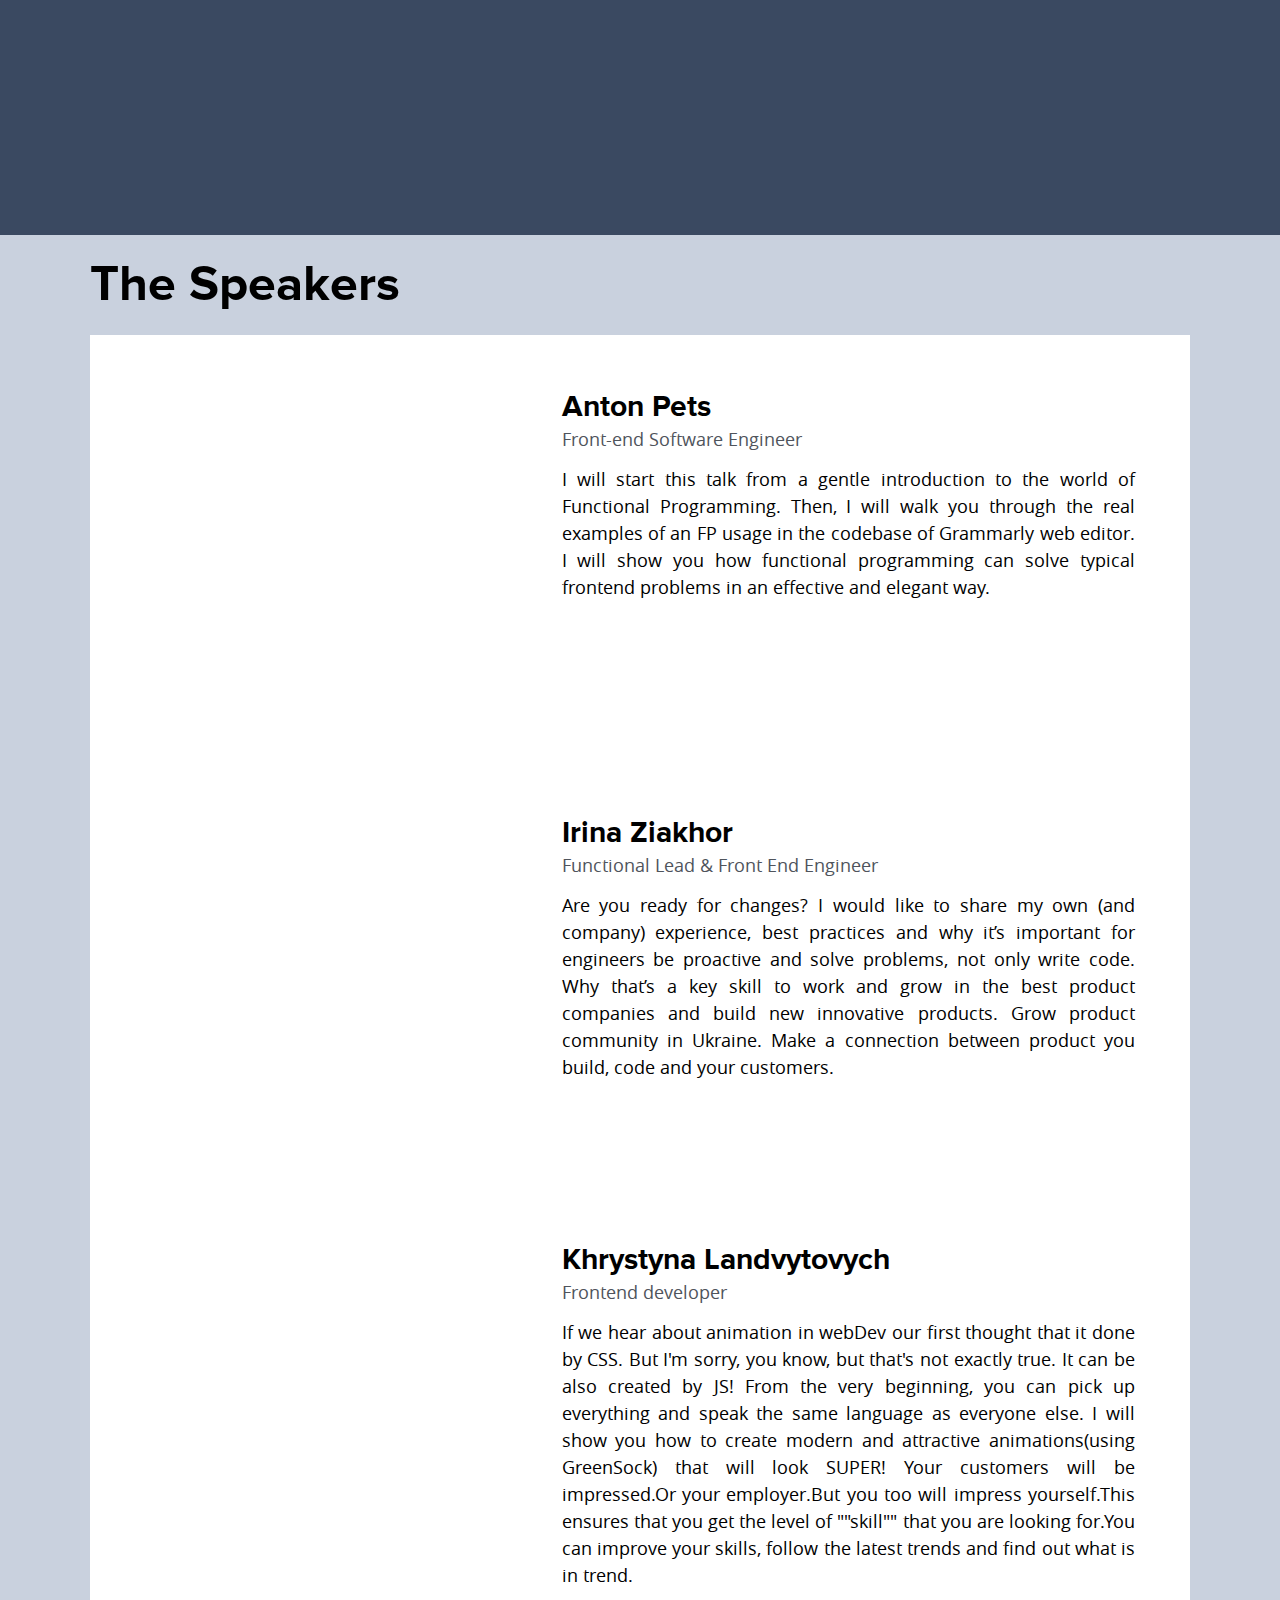
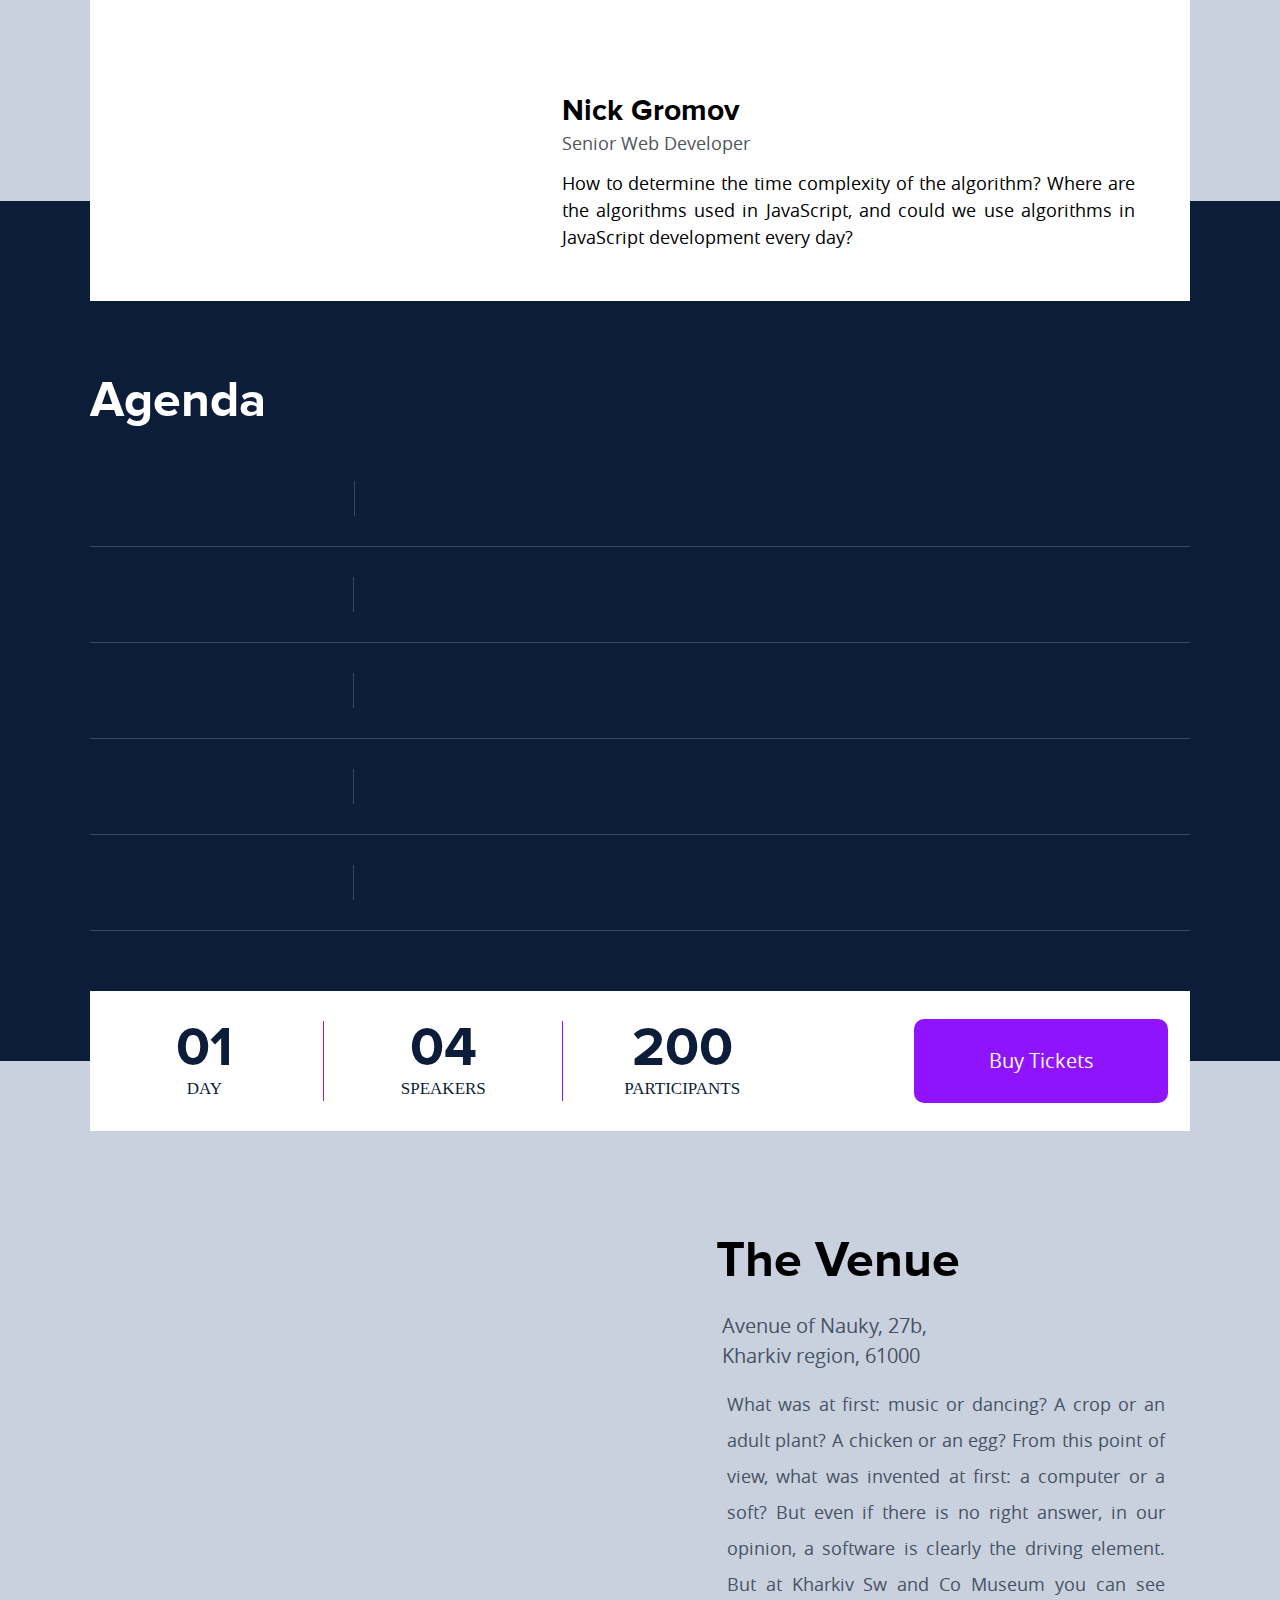
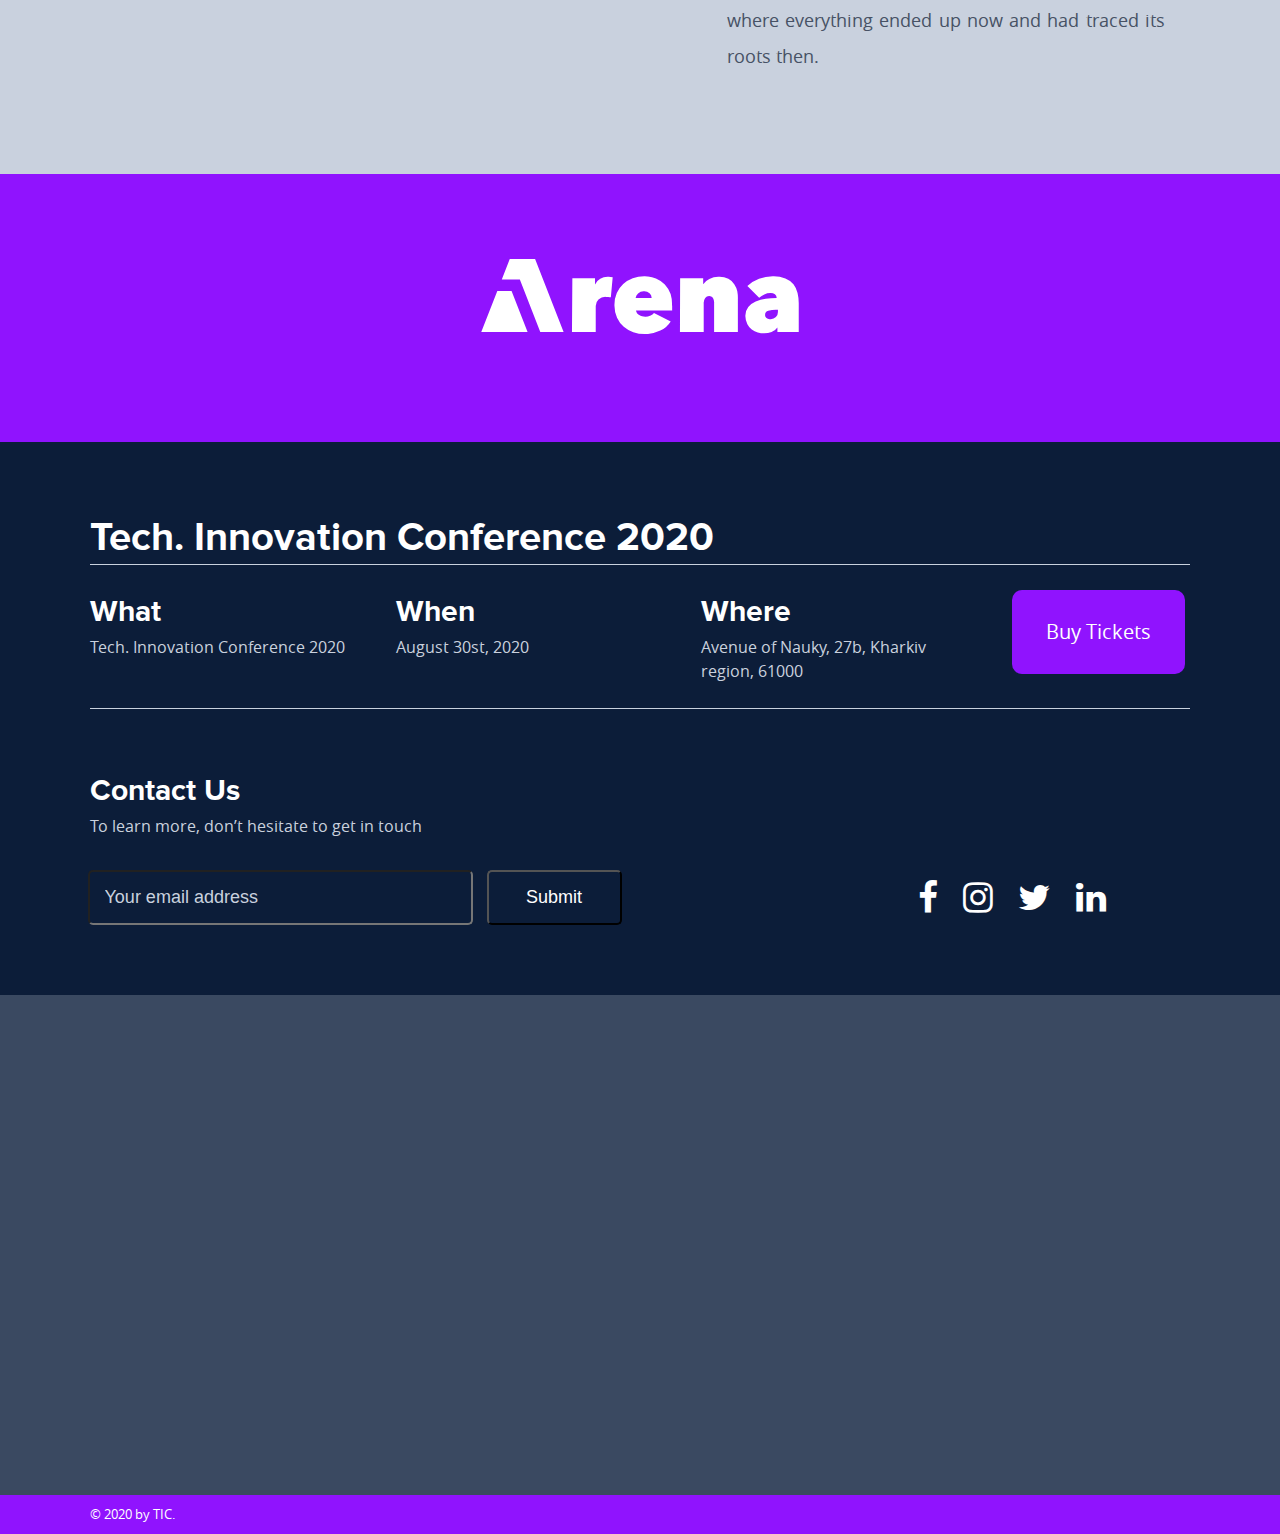
==== commit dadd6d8c: "countdown" ====
--- a/index.html
+++ b/index.html
@@ -129,7 +129,7 @@
               data-wow-delay="1s"
               data-wow-duration="1s"
             >
-              Tech. Innovation Conference 2019
+              Tech. Innovation Conference 2020
             </h1>
             <p
               class="hero__tagline wow fadeInLeft"
@@ -532,7 +532,7 @@
       <section class="contact" id="contact">
         <div class="container">
           <h2 class="contact__title">
-            Tech. Innovation Conference 2019
+            Tech. Innovation Conference 2020
           </h2>
           <div class="contact__wrapper row">
             <div
@@ -542,7 +542,7 @@
                 what
               </p>
               <p class="contact__about">
-                Tech. Innovation Conference 2019
+                Tech. Innovation Conference 2020
               </p>
             </div>
             <div
@@ -552,7 +552,7 @@
                 when
               </p>
               <p class="contact__about">
-                August 30st, 2019
+                August 30st, 2020
               </p>
             </div>
             <div
@@ -631,7 +631,7 @@
 
     <footer class="ba-footer">
       <div class="container">
-        <p>© 2019 by TIC.</p>
+        <p>© 2020 by TIC.</p>
       </div>
     </footer>
 
